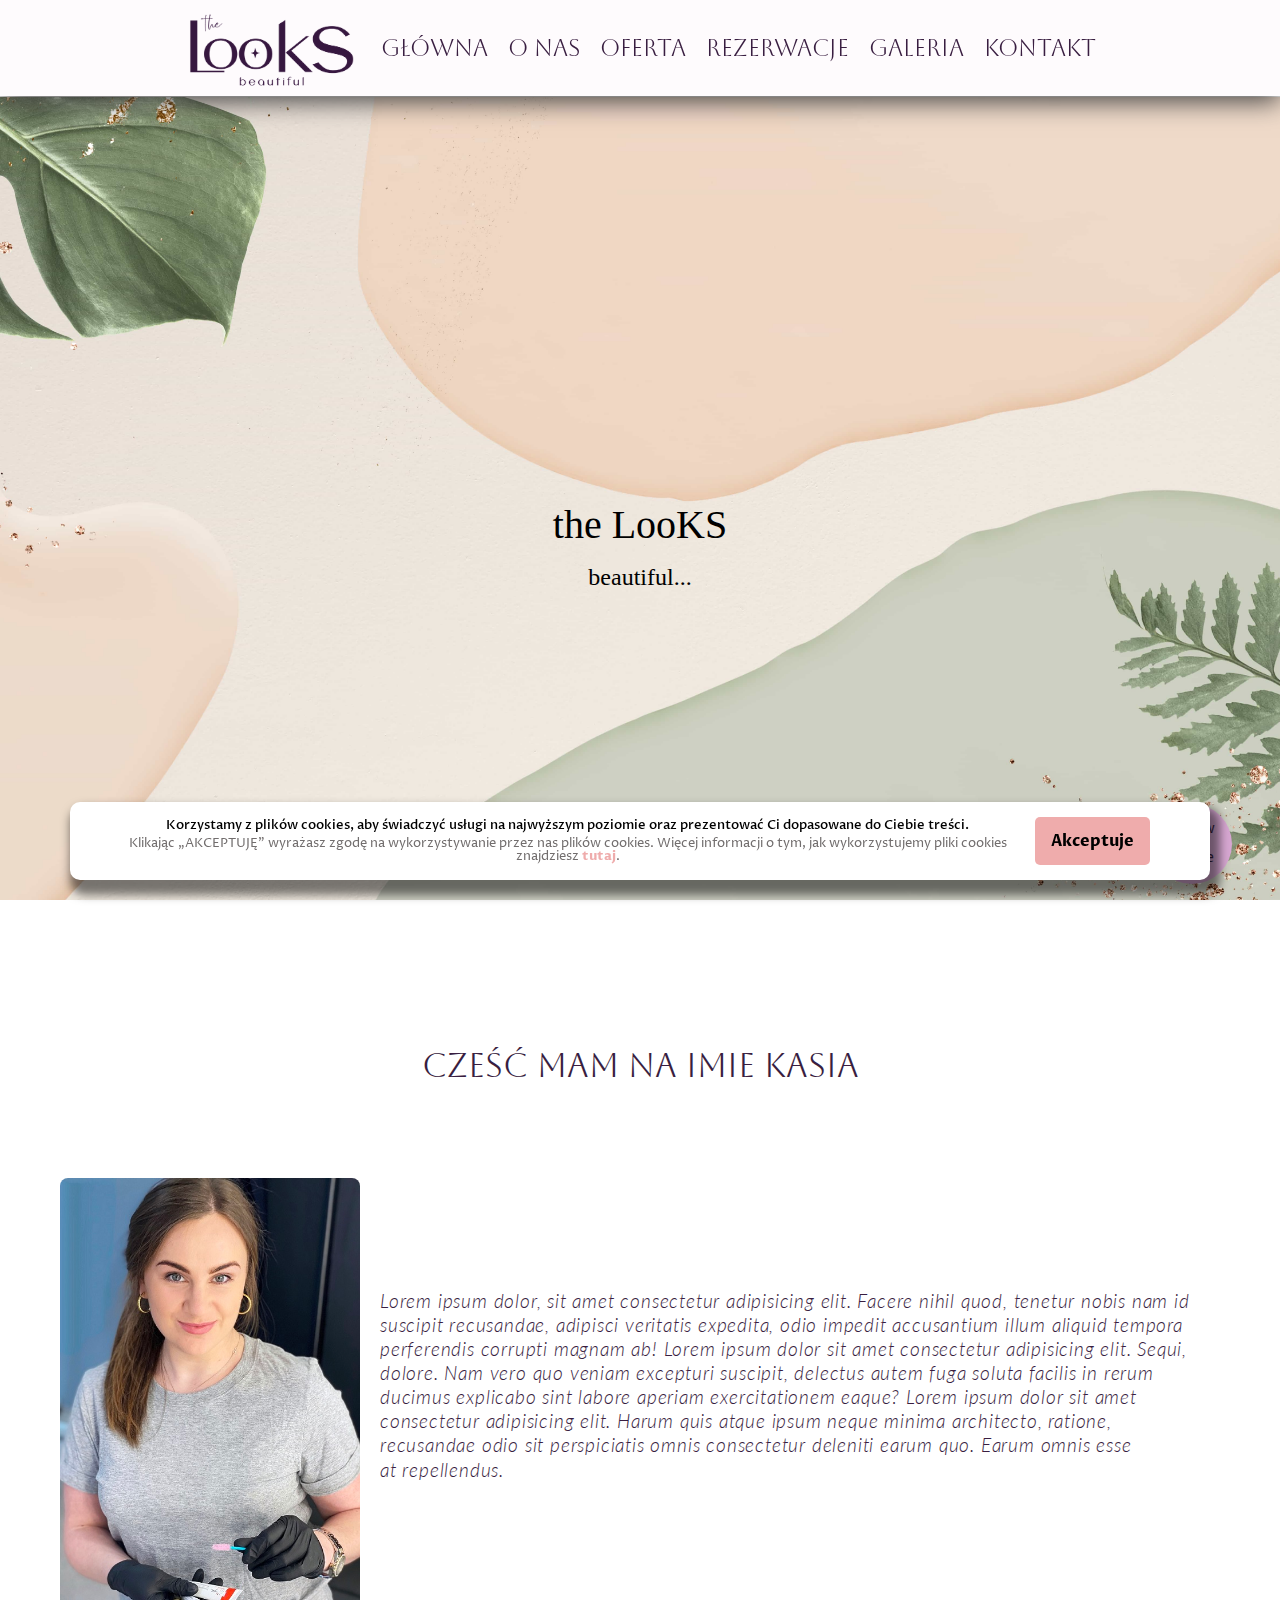
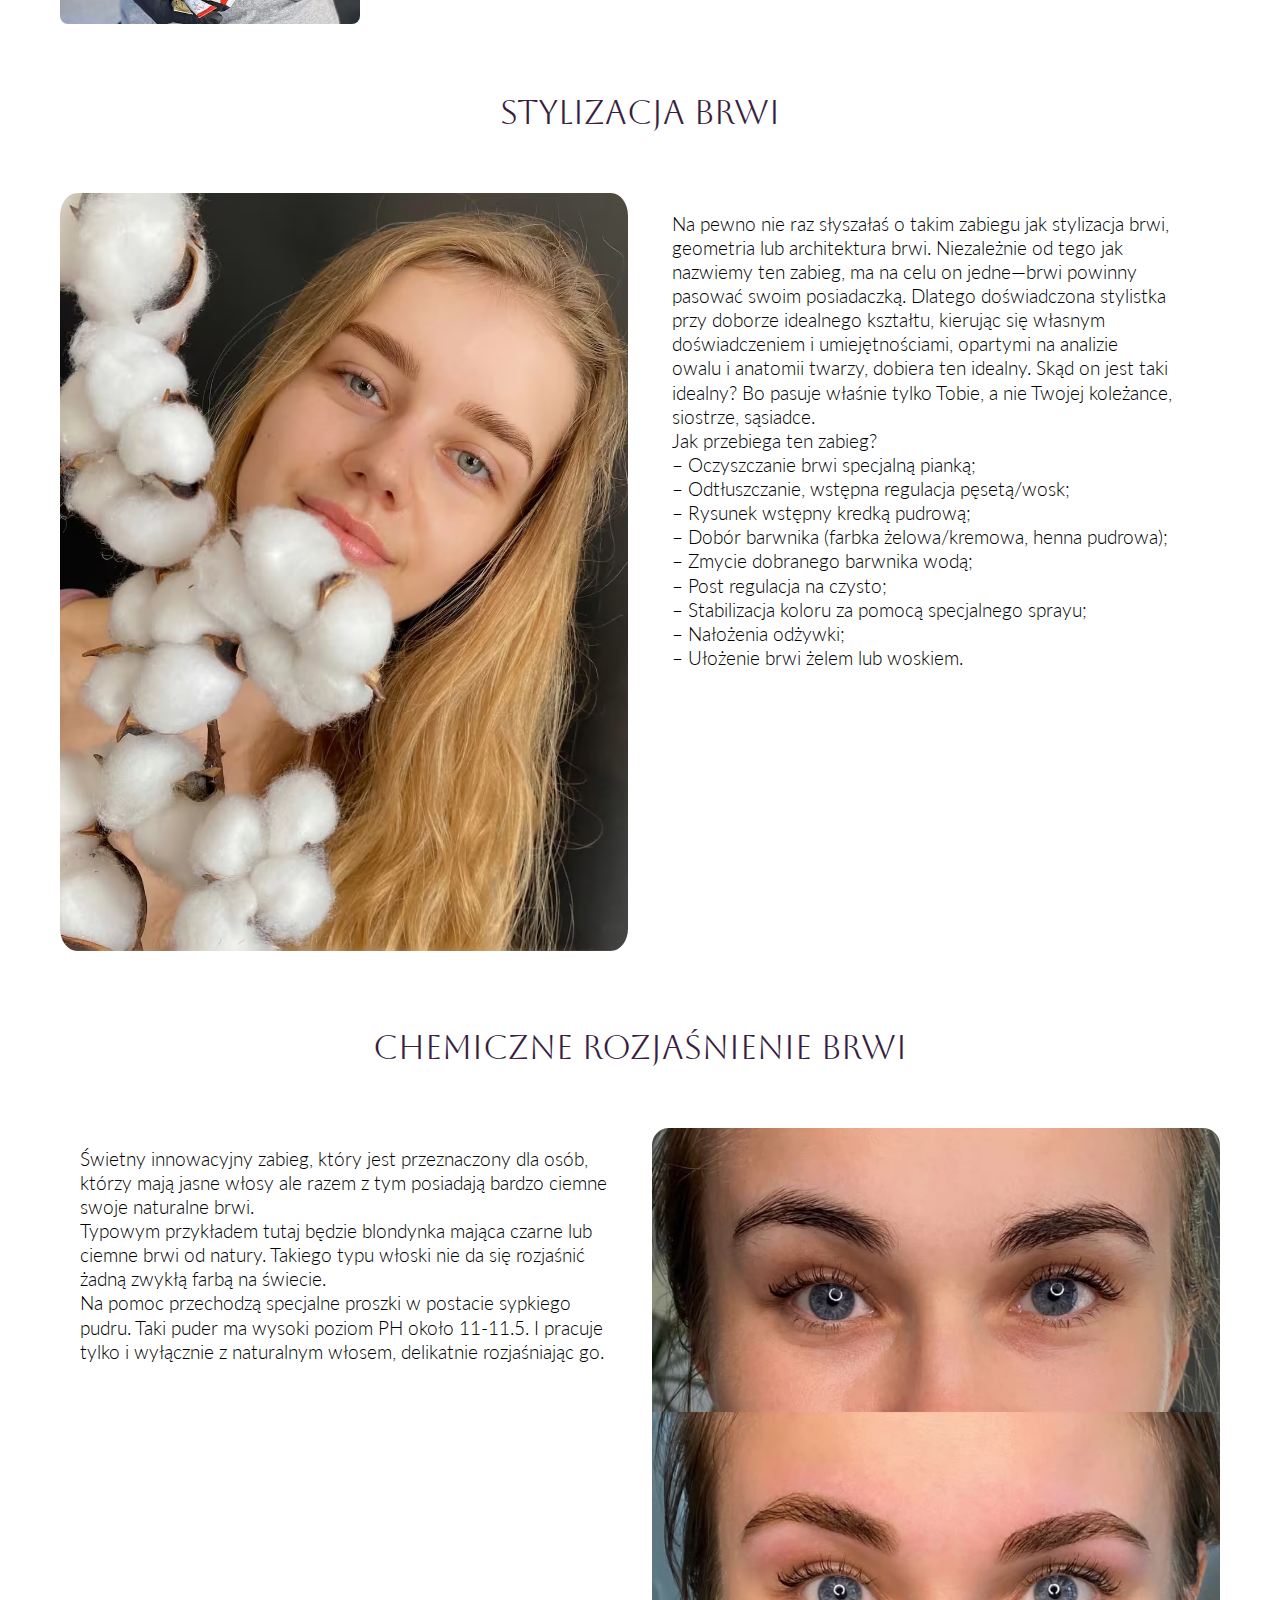
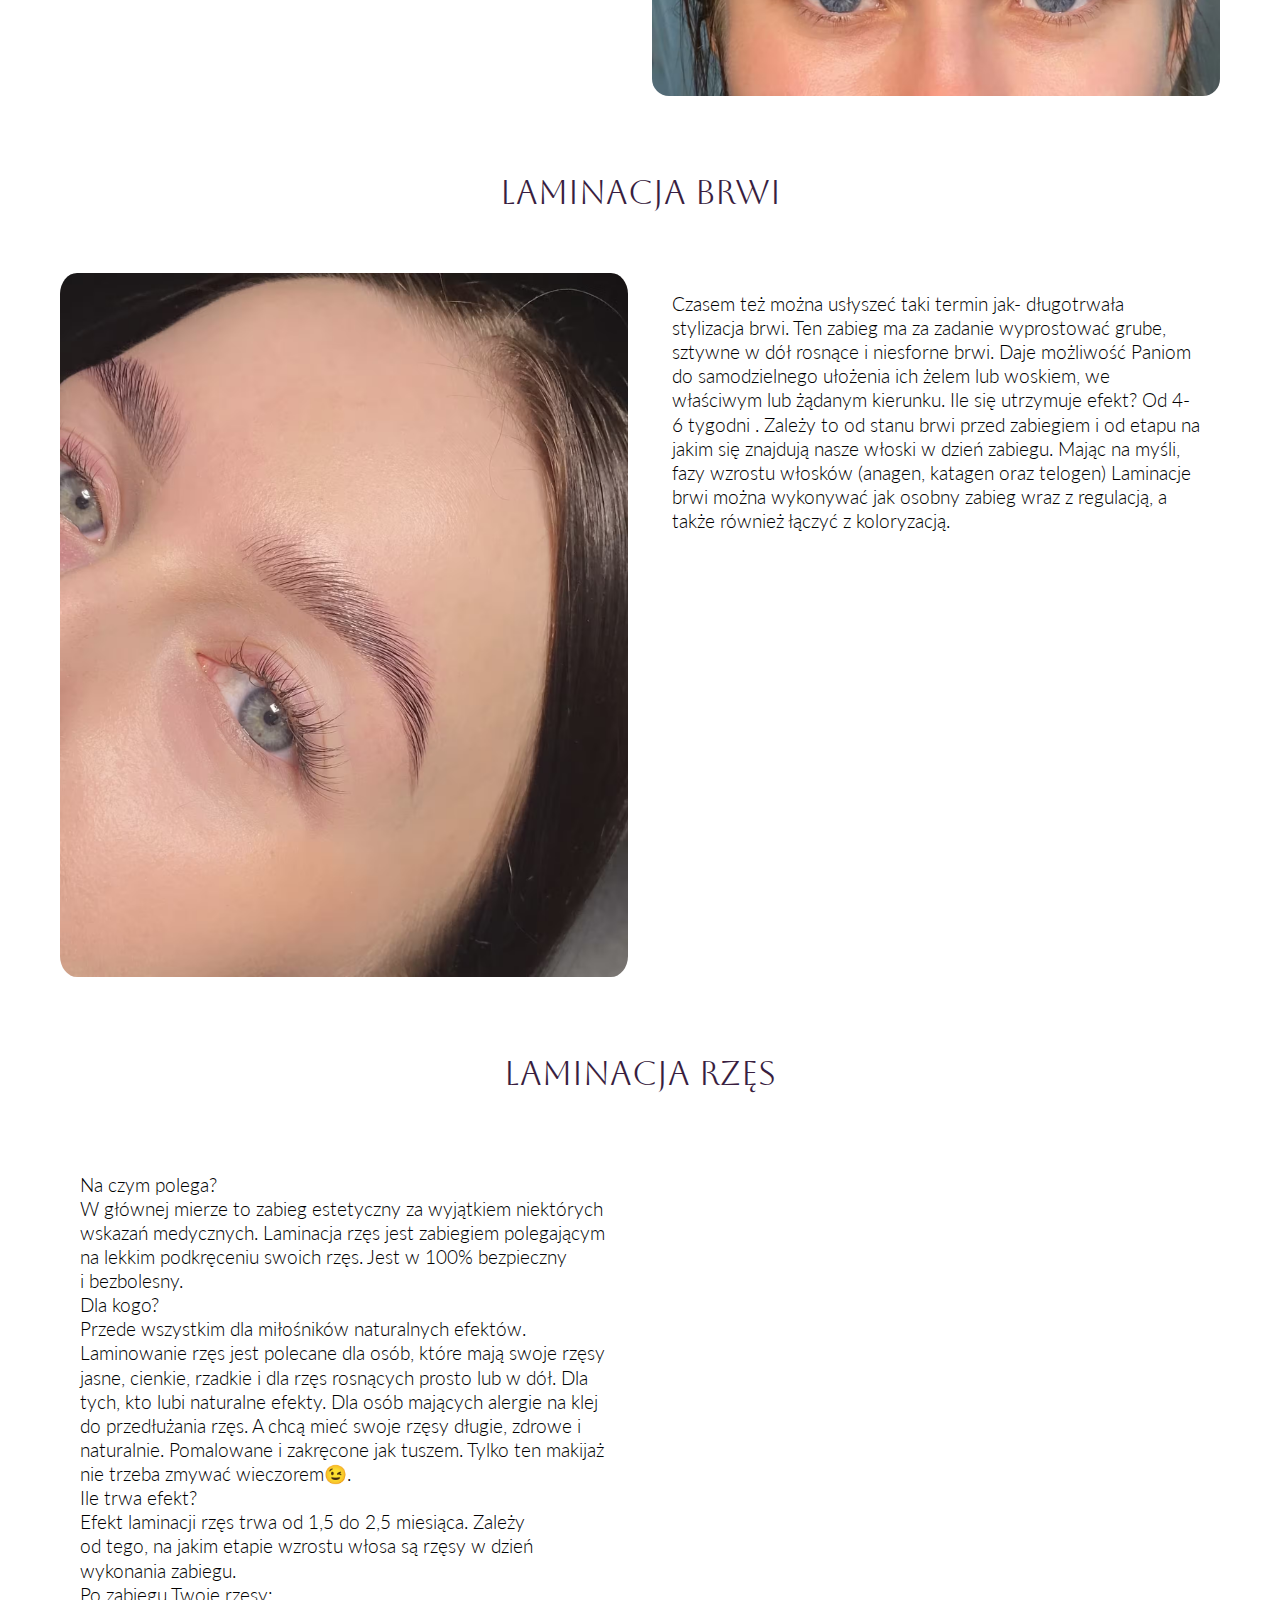
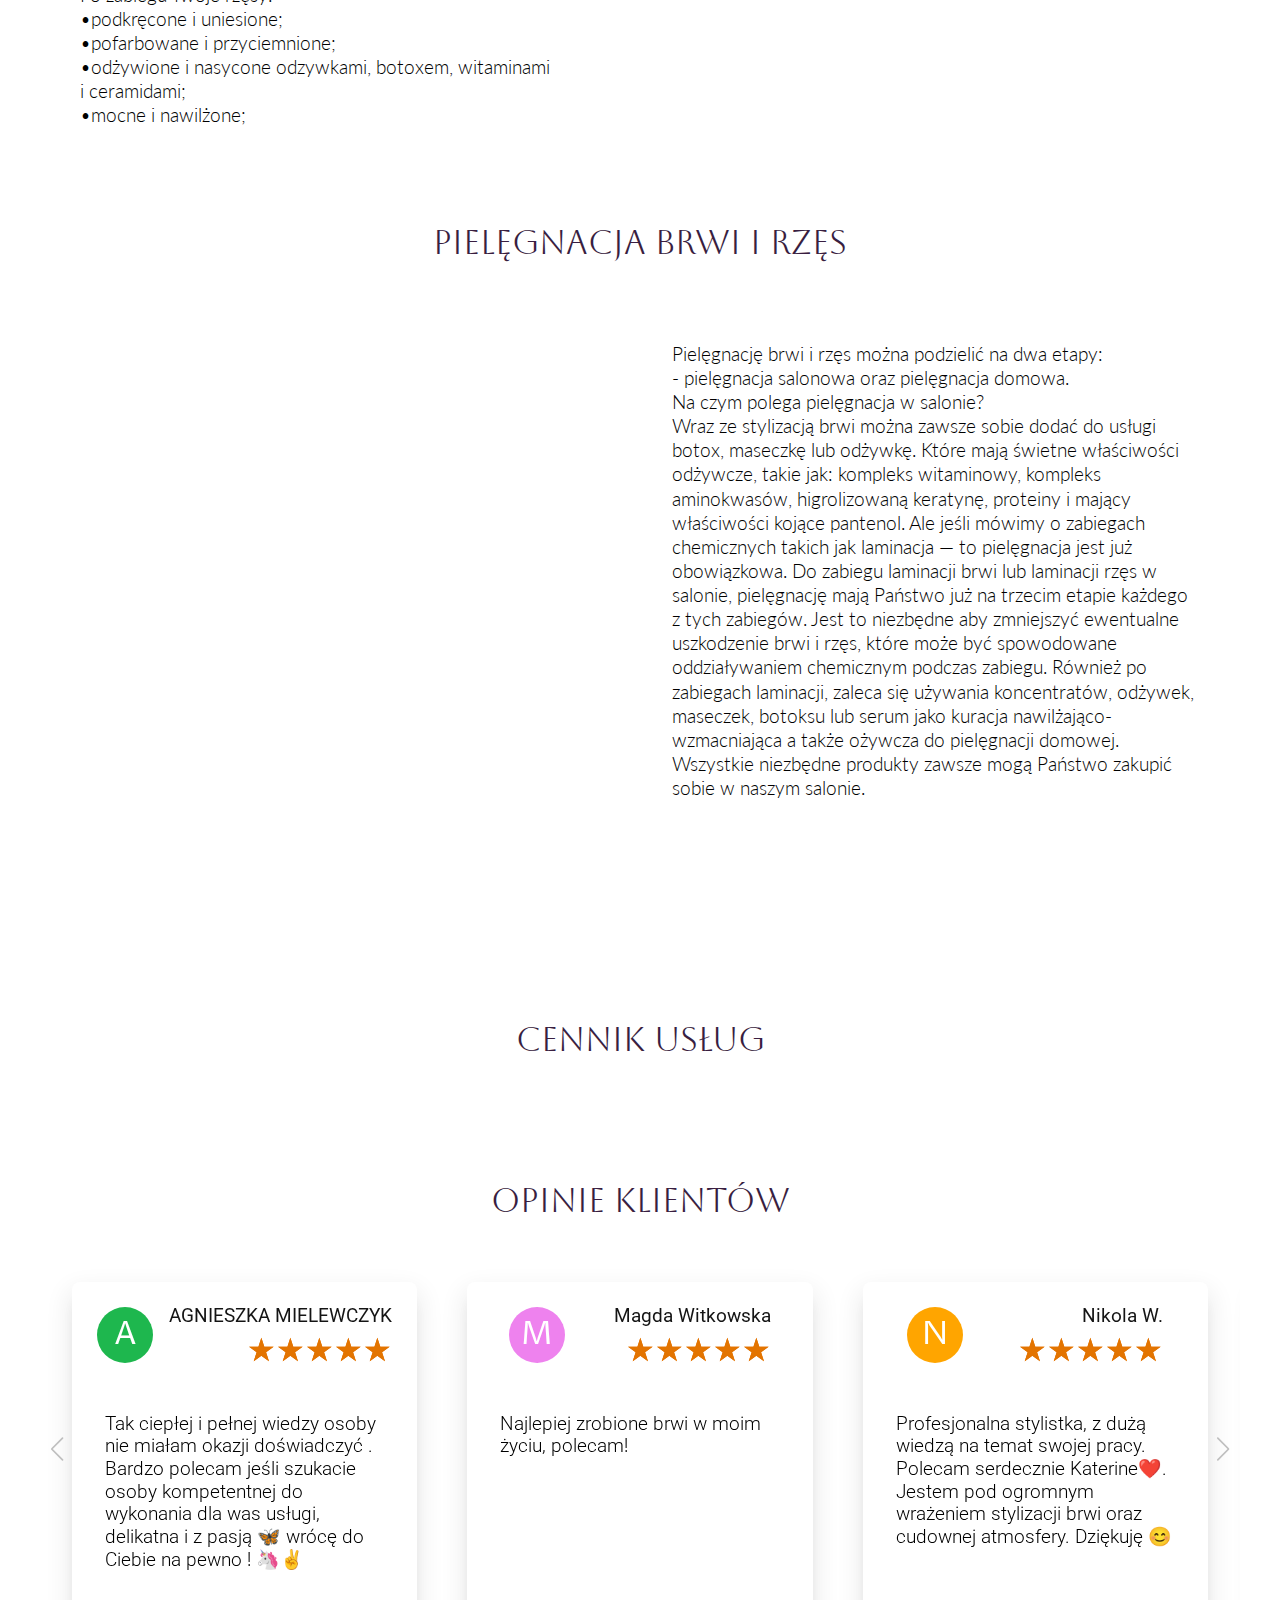
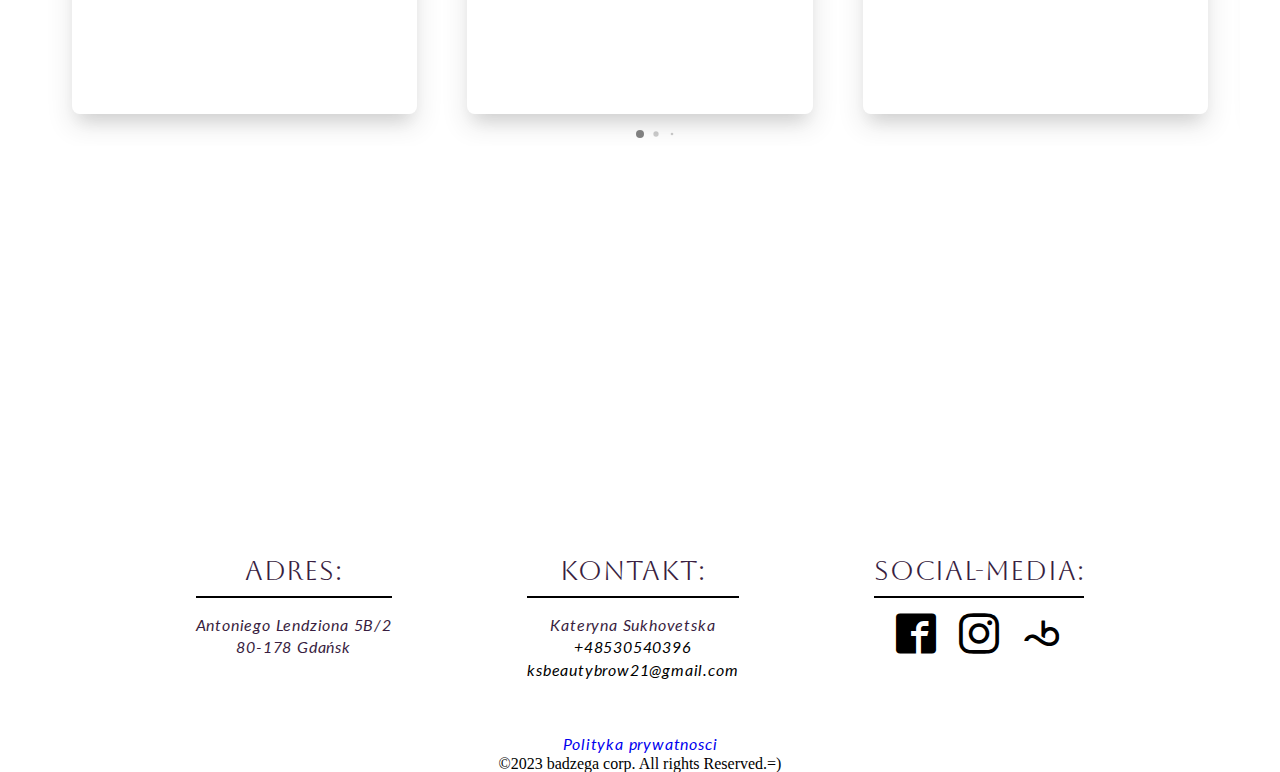
==== index.html @ 8bb30df0 "ADD: prices section" ====
<!DOCTYPE html>
<html lang="pl-PL">
<head>
<!-- Google Tag Manager -->
<script>(function(w,d,s,l,i){w[l]=w[l]||[];w[l].push({'gtm.start':
new Date().getTime(),event:'gtm.js'});var f=d.getElementsByTagName(s)[0],
j=d.createElement(s),dl=l!='dataLayer'?'&l='+l:'';j.async=true;j.src=
'https://www.googletagmanager.com/gtm.js?id='+i+dl;f.parentNode.insertBefore(j,f);
})(window,document,'script','dataLayer','GTM-MX8W3SS2');</script>
<!-- End Google Tag Manager -->
    <meta charset="UTF-8">
    <meta http-equiv="X-UA-Compatible" content="IE=edge">
    <meta name="viewport" content="width=device-width, initial-scale=1.0">
    <meta name="theme-color" content="rgb(155, 129, 129)" />
    <meta
  name="description"
  content="theLooKS studio to .">
    <link rel="stylesheet" href="css/swiper-bundle.css"/>
    <link rel="stylesheet" href="/css/main.css">
    <link rel="stylesheet" href="/css/photoswipe.css">
    <link rel="stylesheet" href="/css/iconfont.css">
    <link rel="icon" type="image/png" sizes="512x512" href="/images/icons/android-chrome-512x512.png">
    <link rel="icon" type="image/png" sizes="192x192" href="/images/icons/android-chrome-192x192.png">
    <link rel="apple-touch-icon" sizes="180x180" href="/images/icons/apple-touch-icon.png">
    <link rel="icon" type="image/png" sizes="32x32" href="/images/icons/favicon-32x32.png">
    <link rel="icon" type="image/png" sizes="16x16" href="/images/icons/favicon-16x16.png">
    <link rel="manifest" href="/manifest.webmanifest">
    <title>theLooKS</title>
    <!-- Google tag (gtag.js) -->
<script async src="https://www.googletagmanager.com/gtag/js?id=G-NB33V3FRGR"></script>
<script>
  window.dataLayer = window.dataLayer || [];
  function gtag(){dataLayer.push(arguments);}
  gtag('js', new Date());

  gtag('config', 'G-NB33V3FRGR');
</script>
</head>
    <body>
    <!-- Google Tag Manager (noscript) -->
<noscript><iframe src="https://www.googletagmanager.com/ns.html?id=GTM-MX8W3SS2"
height="0" width="0" style="display:none;visibility:hidden"></iframe></noscript>
<!-- End Google Tag Manager (noscript) -->
        <div class="wrapper">
<header class="header">
  <div class="header_container">
    <a href="/index.html" class="header_logo"></a>
    <div class="header_menu menu">
      <div class="menu_icon">
        <span></span>
      </div>

      <nav class="menu_body">
        <ul class="menu_list">
          <li>
            <a data-goto="._home" href="/index.html" class="menu-link"
              >Główna</a
            >
          </li>
          <li><a data-goto="._about" href="#" class="menu-link">O nas</a></li>
          <li>
            <a data-goto="._offer" href="#" class="menu-link">Oferta</a>
          </li>
          <li>
            <a
              data-goto=".form_wrapper"
              href="#"
              class="menu-link ls"
              id="reservation"
              >Rezerwacje</a
            >
          </li>
          <li>
            <a data-goto="" href="/gallery.html" class="menu-link">Galeria</a>
          </li>
          <li>
            <a data-goto="._contact" href="#" class="menu-link">Kontakt</a>
          </li>
          <hr class="hr-contacts" />
          <div class="burger_contacts">
            <a class="call_to" href="tel:+48530540396">+48530540396</a>
            <a class="mail_to" href="mailto:ksbeautybrow21@gmail.com"
              >ksbeautybrow21@gmail.com</a
            >
          </div>
          <div class="burger_social_media">
            <a class="social-link" href="https://www.facebook.com/BrwiGdansk"
              ><img
                class="menu_social_icon"
                src="/images/icons/facebook-black.svg"
                alt="Facebook"
            /></a>
            <a class="social-link" href="https://www.instagram.com/thelooks_pl"
              ><img
                class="menu_social_icon"
                src="/images/icons/instagram-black.svg"
                alt="Instagram"
            /></a>
            <a
              class="social-link"
              href="https://booksy.com/pl-pl/91139_the-looks-beautiful_brwi-i-rzesy_20383_gdansk"
              ><img
                class="menu_social_icon"
                src="/images/icons/booksy_icon.svg"
                alt="booksy"
            /></a>
          </div>
        </ul>
      </nav>
    </div>
  </div>
</header>
<main class="main_content _home">
  <section class="fullscreen_title_block">
    <div class="fullscreen-body">
      <h1 class="page_title">the LooKS</h1>
      <p class="title_text">beautiful...</p>
    </div>
  </section>
  <section id="about" class="section_blok _about">
    <div class="about_body">
      <h2 class="sub_title">Cześć mam na imie Kasia</h2>
      <div class="about_content">
        <!-- <div class="about_image_wrapper"> -->
        <img src="/images/img/about_me.jpg" alt="Me" class="about_image" />
        <!-- </div> -->
        <article class="content_text">
          <p class="about_text">
            Lorem ipsum dolor, sit amet consectetur adipisicing elit. Facere
            nihil quod, tenetur nobis nam id suscipit recusandae, adipisci
            veritatis expedita, odio impedit accusantium illum aliquid tempora
            perferendis corrupti magnam ab! Lorem ipsum dolor sit amet
            consectetur adipisicing elit. Sequi, dolore. Nam vero quo veniam
            excepturi suscipit, delectus autem fuga soluta facilis in rerum
            ducimus explicabo sint labore aperiam exercitationem eaque? Lorem
            ipsum dolor sit amet consectetur adipisicing elit. Harum quis atque
            ipsum neque minima architecto, ratione, recusandae odio sit
            perspiciatis omnis consectetur deleniti earum quo. Earum omnis esse
            at repellendus.
          </p>
          <!-- pomyslec nad osn kontentom -->
        </article>
      </div>
    </div>
  </section>
  <section id="offer" class="section_blok _offer">
    <div class="offer_body">
      <div class="offer_element">
        <h2 class="sub_title">Stylizacja brwi</h2>
        <div class="section_content">
          <img
            class="img-offer-content _anim-items"
            srcset="
              /images/img/stylizacja-brwi-400w.avif   400w,
              /images/img/stylizacja-brwi-600w.avif   600w,
              /images/img/stylizacja-brwi-800w.avif   800w,
              /images/img/stylizacja-brwi-1000w.avif 1000w
            "
            sizes="(max-width: 400px) 400px, (max-width: 600px) 600px, (max-width: 800px) 800px, (min-width: 801px) 1000px"
            src="/images/img/stylizacja-brwi.jpg"
            alt="stylizacja brwi"
            width="1000"
            height="1334"
            loading="lazy"
          />
          <article class="content_text">
            <p>
              Na pewno nie raz słyszałaś o takim zabiegu jak stylizacja brwi,
              geometria lub architektura brwi. Niezależnie od tego jak nazwiemy
              ten zabieg, ma na celu on jedne—brwi powinny pasować swoim
              posiadaczką. Dlatego doświadczona stylistka przy doborze idealnego
              kształtu, kierując się własnym doświadczeniem i umiejętnościami,
              opartymi na analizie owalu i anatomii twarzy, dobiera ten idealny.
              Skąd on jest taki idealny? Bo pasuje właśnie tylko Tobie, a nie
              Twojej koleżance, siostrze, sąsiadce.<br />
              Jak przebiega ten zabieg?<br />
              – Oczyszczanie brwi specjalną pianką;<br />
              – Odtłuszczanie, wstępna regulacja pęsetą/wosk;<br />
              – Rysunek wstępny kredką pudrową;<br />
              – Dobór barwnika (farbka żelowa/kremowa, henna pudrowa);<br />
              – Zmycie dobranego barwnika wodą;<br />
              – Post regulacja na czysto;<br />
              – Stabilizacja koloru za pomocą specjalnego sprayu;<br />
              – Nałożenia odżywki;<br />
              – Ułożenie brwi żelem lub woskiem.
            </p>
          </article>
        </div>
      </div>
      <div class="offer_element">
        <h2 class="sub_title">Chemiczne rozjaśnienie brwi</h2>
        <div class="section_content">
          <article class="content_text">
            <p>
              Świetny innowacyjny zabieg, który jest przeznaczony dla osób,
              którzy mają jasne włosy ale razem z tym posiadają bardzo ciemne
              swoje naturalne brwi. <br />Typowym przykładem tutaj będzie
              blondynka mająca czarne lub ciemne brwi od natury. Takiego typu
              włoski nie da się rozjaśnić żadną zwykłą farbą na świecie.
              <br />Na pomoc przechodzą specjalne proszki w postacie sypkiego
              pudru. Taki puder ma wysoki poziom PH około 11-11.5. I pracuje
              tylko i wyłącznie z naturalnym włosem, delikatnie rozjaśniając go.
            </p>
          </article>
          <img
            class="img-offer-content _anim-items"
            srcset="
              /images/img/chemiczne-rozjasnienie-brwi-400w.avif   400w,
              /images/img/chemiczne-rozjasnienie-brwi-600w.avif   600w,
              /images/img/chemiczne-rozjasnienie-brwi-800w.avif   800w,
              /images/img/chemiczne-rozjasnienie-brwi-1000w.avif 1000w,
              /images/img/chemiczne-rozjasnienie-brwi-1200w.avif 1200w,
              /images/img/chemiczne-rozjasnienie-brwi-1600w.avif 1600w
            "
            sizes="(max-width: 400px) 400px, (max-width: 600px) 600px, (max-width: 800px) 800px, (max-width: 1000px) 1000px, (max-width: 1200px) 1200px, (min-width: 1201px) 1600px"
            src="/images/img/chemiczne-rozjasnienie-brwi.jpg"
            alt="chemiczne rozjasnienie brwi"
            width="1920"
            height="1920"
            loading="lazy"
          />
        </div>
      </div>
      <div class="offer_element">
        <h2 class="sub_title">Laminacja brwi</h2>
        <div class="section_content">
          <!-- <img class="img-offer-content _anim-items" src=/images/img/eye2.jpg
          alt="eye"> -->
          <img
            class="img-offer-content _anim-items"
            srcset="
              /images/img/laminacja-brwi-400w.avif   400w,
              /images/img/laminacja-brwi-600w.avif   600w,
              /images/img/laminacja-brwi-800w.avif   800w,
              /images/img/laminacja-brwi-1000w.avif 1000w,
              /images/img/laminacja-brwi-1200w.avif 1200w,
              /images/img/laminacja-brwi-1600w.avif 1600w
            "
            sizes="(max-width: 400px) 400px, (max-width: 600px) 600px, (max-width: 800px) 800px, (max-width: 1000px) 1000px, (max-width: 1200px) 1200px, (min-width: 1201px) 1600px"
            src="/images/img/laminacja-brwi.jpg"
            alt="laminacja brwi"
            width="1600"
            height="1981"
            loading="lazy"
          />
          <article class="content_text">
            <p>
              Czasem też można usłyszeć taki termin jak- długotrwała stylizacja
              brwi. Ten zabieg ma za zadanie wyprostować grube, sztywne w dół
              rosnące i niesforne brwi. Daje możliwość Paniom do samodzielnego
              ułożenia ich żelem lub woskiem, we właściwym lub żądanym kierunku.
              Ile się utrzymuje efekt? Od 4-6 tygodni . Zależy to od stanu brwi
              przed zabiegiem i od etapu na jakim się znajdują nasze włoski w
              dzień zabiegu. Mając na myśli, fazy wzrostu włosków (anagen,
              katagen oraz telogen) Laminacje brwi można wykonywać jak osobny
              zabieg wraz z regulacją, a także również łączyć z koloryzacją.
            </p>
          </article>
        </div>
      </div>
      <div class="offer_element">
        <h2 class="sub_title">Laminacja rzęs</h2>
        <div class="section_content">
          <article class="content_text">
            <p>
              Na czym polega?<br />
              W głównej mierze to zabieg estetyczny za wyjątkiem niektórych
              wskazań medycznych. Laminacja rzęs jest zabiegiem polegającym na
              lekkim podkręceniu swoich rzęs. Jest w 100% bezpieczny i
              bezbolesny.
            </p>
            <p>Dla kogo?</p>
            <p>Przede wszystkim dla miłośników naturalnych efektów.</p>
            <p>
              Laminowanie rzęs jest polecane dla osób, które mają swoje rzęsy
              jasne, cienkie, rzadkie i dla rzęs rosnących prosto lub w dół. Dla
              tych, kto lubi naturalne efekty. Dla osób mających alergie na klej
              do przedłużania rzęs. A chcą mieć swoje rzęsy długie, zdrowe i
              naturalnie. Pomalowane i zakręcone jak tuszem. Tylko ten makijaż
              nie trzeba zmywać wieczorem😉.
            </p>
            <p>Ile trwa efekt?</p>
            <p>
              Efekt laminacji rzęs trwa od 1,5 do 2,5 miesiąca. Zależy od tego,
              na jakim etapie wzrostu włosa są rzęsy w dzień wykonania zabiegu.
            </p>
            <p>Po zabiegu Twoje rzęsy:</p>

            •podkręcone i uniesione;<br />
            •pofarbowane i przyciemnione;<br />
            •odżywione i nasycone odzywkami, botoxem, witaminami i
            ceramidami;<br />
            •mocne i nawilżone;<br />
          </article>
          <img
            class="img-offer-content _anim-items"
            srcset="
              /images/img/laminacja-rzes-400w.avif   400w,
              /images/img/laminacja-rzes-600w.avif   600w,
              /images/img/laminacja-rzes-800w.avif   800w,
              /images/img/laminacja-rzes-1000w.avif 1000w,
              /images/img/laminacja-rzes-1200w.avif 1200w,
              /images/img/laminacja-rzes-1600w.avif 1600w
            "
            sizes="(max-width: 400px) 400px, (max-width: 600px) 600px, (max-width: 800px) 800px, (max-width: 1000px) 1000px, (max-width: 1200px) 1200px, (min-width: 1201px) 1600px"
            src="/images/img/laminacja-rzes.webp"
            alt="laminacja-rzes-zdjecie "
            width="1733"
            height="1733"
            loading="lazy"
          />
        </div>
      </div>
      <div class="offer_element">
        <h2 class="sub_title">Pielęgnacja brwi i rzęs</h2>
        <div class="section_content">
          <img
            class="img-offer-content _anim-items"
            srcset="
              /images/img/pielegnacja_brwi_i_rzes-400w.avif   400w,
              /images/img/pielegnacja_brwi_i_rzes-600w.avif   600w,
              /images/img/pielegnacja_brwi_i_rzes-800w.avif   800w,
              /images/img/pielegnacja_brwi_i_rzes-1000w.avif 1000w,
              /images/img/pielegnacja_brwi_i_rzes-1200w.avif 1200w,
              /images/img/pielegnacja_brwi_i_rzes-1600w.avif 1600w
            "
            sizes="(max-width: 400px) 400px, (max-width: 600px) 600px, (max-width: 800px) 800px, (max-width: 1000px) 1000px, (max-width: 1200px) 1200px, (min-width: 1201px) 1600px"
            src="/images/img/pielegnacja_brwi_i_rzes.JPEG"
            alt="pielegnacja brwi i rzes"
            width="1920"
            height="1920"
            loading="lazy"
          />
          <article class="content_text">
            <p>
              Pielęgnację brwi i rzęs można podzielić na dwa etapy:<br />
              - pielęgnacja salonowa oraz pielęgnacja domowa.<br />Na czym
              polega pielęgnacja w salonie?<br />Wraz ze stylizacją brwi można
              zawsze sobie dodać do usługi botox, maseczkę lub odżywkę. Które
              mają świetne właściwości odżywcze, takie jak: kompleks witaminowy,
              kompleks aminokwasów, higrolizowaną keratynę, proteiny i mający
              właściwości kojące pantenol. Ale jeśli mówimy o zabiegach
              chemicznych takich jak laminacja — to pielęgnacja jest już
              obowiązkowa. Do zabiegu laminacji brwi lub laminacji rzęs w
              salonie, pielęgnację mają Państwo już na trzecim etapie każdego z
              tych zabiegów. Jest to niezbędne aby zmniejszyć ewentualne
              uszkodzenie brwi i rzęs, które może być spowodowane oddziaływaniem
              chemicznym podczas zabiegu. Również po zabiegach laminacji, zaleca
              się używania koncentratów, odżywek, maseczek, botoksu lub serum
              jako kuracja nawilżająco-wzmacniająca a także ożywcza do
              pielęgnacji domowej. Wszystkie niezbędne produkty zawsze mogą
              Państwo zakupić sobie w naszym salonie.
            </p>
          </article>
        </div>
      </div>
    </div>
  </section>
  <section id="prices" class="section_blok _prices">
    <div class="prices_body">
      <h2 class="sub_title">Cennik usług</h2>
      <div class="prices_content">
        <div class="table-wrapper">
          <table role="ceny uslug"></table>
        </div>
      </div>
    </div>
  </section>
  <section class="section_blok _reviews">
    <!-- Slider main container -->
    <div class="swiper">
      <h2 class="sub_title">Opinie klientów</h2>
      <!-- Additional required wrapper -->
      <div class="swiper-wrapper">
        <!-- Slides -->
        <div class="swiper-slide">
          <div class="slide_wrapper">
            <div class="slide_header">
              <div class="review_logo_green"><p>A</p></div>
              <div class="reviewer_data">
                <div class="reviwer_name">AGNIESZKA MIELEWCZYK</div>
                <div class="rating">
                  <div class="rating_items">
                    <input
                      id="rating_item_5"
                      type="radio"
                      class="rating_item"
                      name="rating"
                      value="5"
                    />
                    <label for="rating_item_5" class="rating_label"></label>
                    <input
                      id="rating_item_4"
                      type="radio"
                      class="rating_item"
                      name="rating"
                      value="4"
                    />
                    <label for="rating_item_4" class="rating_label"></label>
                    <input
                      id="rating_item_3"
                      type="radio"
                      class="rating_item"
                      name="rating"
                      value="3"
                    />
                    <label for="rating_item_3" class="rating_label"></label>
                    <input
                      id="rating_item_2"
                      type="radio"
                      class="rating_item"
                      name="rating"
                      value="2"
                    />
                    <label for="rating_item_2" class="rating_label"></label>
                    <input
                      id="rating_item_1"
                      type="radio"
                      class="rating_item"
                      name="rating"
                      value="1"
                    />
                    <label for="rating_item_1" class="rating_label"></label>
                  </div>
                </div>
              </div>
            </div>
            <article class="review_text">
              <p>
                Tak ciepłej i pełnej wiedzy osoby nie miałam okazji doświadczyć
                . Bardzo polecam jeśli szukacie osoby kompetentnej do wykonania
                dla was usługi, delikatna i z pasją 🦋 wrócę do Ciebie na pewno
                ! 🦄✌️
              </p>
            </article>
          </div>
        </div>
        <div class="swiper-slide">
          <div class="slide_wrapper">
            <div class="slide_header">
              <div class="review_logo_violet"><p>M</p></div>
              <div class="reviewer_data">
                <div class="reviwer_name">Magda Witkowska</div>
                <div class="rating">
                  <div class="rating_items">
                    <input
                      id="rating_item_5"
                      type="radio"
                      class="rating_item"
                      name="rating"
                      value="5"
                    />
                    <label for="rating_item_5" class="rating_label"></label>
                    <input
                      id="rating_item_4"
                      type="radio"
                      class="rating_item"
                      name="rating"
                      value="4"
                    />
                    <label for="rating_item_4" class="rating_label"></label>
                    <input
                      id="rating_item_3"
                      type="radio"
                      class="rating_item"
                      name="rating"
                      value="3"
                    />
                    <label for="rating_item_3" class="rating_label"></label>
                    <input
                      id="rating_item_2"
                      type="radio"
                      class="rating_item"
                      name="rating"
                      value="2"
                    />
                    <label for="rating_item_2" class="rating_label"></label>
                    <input
                      id="rating_item_1"
                      type="radio"
                      class="rating_item"
                      name="rating"
                      value="1"
                    />
                    <label for="rating_item_1" class="rating_label"></label>
                  </div>
                </div>
              </div>
            </div>
            <article class="review_text">
              <p>Najlepiej zrobione brwi w moim życiu, polecam!</p>
            </article>
          </div>
        </div>
        <div class="swiper-slide">
          <div class="slide_wrapper">
            <div class="slide_header">
              <div class="review_logo_orange"><p>N</p></div>
              <div class="reviewer_data">
                <div class="reviwer_name">Nikola W.</div>
                <div class="rating">
                  <div class="rating_items">
                    <input
                      id="rating_item_5"
                      type="radio"
                      class="rating_item"
                      name="rating"
                      value="5"
                    />
                    <label for="rating_item_5" class="rating_label"></label>
                    <input
                      id="rating_item_4"
                      type="radio"
                      class="rating_item"
                      name="rating"
                      value="4"
                    />
                    <label for="rating_item_4" class="rating_label"></label>
                    <input
                      id="rating_item_3"
                      type="radio"
                      class="rating_item"
                      name="rating"
                      value="3"
                    />
                    <label for="rating_item_3" class="rating_label"></label>
                    <input
                      id="rating_item_2"
                      type="radio"
                      class="rating_item"
                      name="rating"
                      value="2"
                    />
                    <label for="rating_item_2" class="rating_label"></label>
                    <input
                      id="rating_item_1"
                      type="radio"
                      class="rating_item"
                      name="rating"
                      value="1"
                    />
                    <label for="rating_item_1" class="rating_label"></label>
                  </div>
                </div>
              </div>
            </div>
            <article class="review_text">
              <p>
                Profesjonalna stylistka, z dużą wiedzą na temat swojej pracy.
                Polecam serdecznie Katerine❤️. Jestem pod ogromnym wrażeniem
                stylizacji brwi oraz cudownej atmosfery. Dziękuję 😊
              </p>
            </article>
          </div>
        </div>
        <div class="swiper-slide">
          <div class="slide_wrapper">
            <div class="slide_header">
              <div class="review_logo_green"><p>S</p></div>
              <div class="reviewer_data">
                <div class="reviwer_name">Serhii Sukhovetskyi</div>
                <div class="rating">
                  <div class="rating_items">
                    <input
                      id="rating_item_5"
                      type="radio"
                      class="rating_item"
                      name="rating"
                      value="5"
                    />
                    <label for="rating_item_5" class="rating_label"></label>
                    <input
                      id="rating_item_4"
                      type="radio"
                      class="rating_item"
                      name="rating"
                      value="4"
                    />
                    <label for="rating_item_4" class="rating_label"></label>
                    <input
                      id="rating_item_3"
                      type="radio"
                      class="rating_item"
                      name="rating"
                      value="3"
                    />
                    <label for="rating_item_3" class="rating_label"></label>
                    <input
                      id="rating_item_2"
                      type="radio"
                      class="rating_item"
                      name="rating"
                      value="2"
                    />
                    <label for="rating_item_2" class="rating_label"></label>
                    <input
                      id="rating_item_1"
                      type="radio"
                      class="rating_item"
                      name="rating"
                      value="1"
                    />
                    <label for="rating_item_1" class="rating_label"></label>
                  </div>
                </div>
              </div>
            </div>
            <article class="review_text">
              <p>Bardzo miła atmosfera, jakość i profesjonalizm!</p>
            </article>
          </div>
        </div>
        <div class="swiper-slide">
          <div class="slide_wrapper">
            <div class="slide_header">
              <div class="review_logo_violet"><p>S</p></div>
              <div class="reviewer_data">
                <div class="reviwer_name">Sandra Hinca</div>
                <div class="rating">
                  <div class="rating_items">
                    <input
                      id="rating_item_5"
                      type="radio"
                      class="rating_item"
                      name="rating"
                      value="5"
                    />
                    <label for="rating_item_5" class="rating_label"></label>
                    <input
                      id="rating_item_4"
                      type="radio"
                      class="rating_item"
                      name="rating"
                      value="4"
                    />
                    <label for="rating_item_4" class="rating_label"></label>
                    <input
                      id="rating_item_3"
                      type="radio"
                      class="rating_item"
                      name="rating"
                      value="3"
                    />
                    <label for="rating_item_3" class="rating_label"></label>
                    <input
                      id="rating_item_2"
                      type="radio"
                      class="rating_item"
                      name="rating"
                      value="2"
                    />
                    <label for="rating_item_2" class="rating_label"></label>
                    <input
                      id="rating_item_1"
                      type="radio"
                      class="rating_item"
                      name="rating"
                      value="1"
                    />
                    <label for="rating_item_1" class="rating_label"></label>
                  </div>
                </div>
              </div>
            </div>
            <article class="review_text">
              <p>
                Bardzo polecam! Pięknie zrobione brwi.Pani Kasia bardzo
                sympatyczna i profesjonalna. Indywidualne podejście do
                klienta.Napewno tam wrócę ♥️🌷
              </p>
            </article>
          </div>
        </div>
        <div class="swiper-slide">
          <div class="slide_wrapper">
            <div class="slide_header">
              <div class="review_logo_orange"><p>J</p></div>
              <div class="reviewer_data">
                <div class="reviwer_name">Justyna Salitra</div>
                <div class="rating">
                  <div class="rating_items">
                    <input
                      id="rating_item_5"
                      type="radio"
                      class="rating_item"
                      name="rating"
                      value="5"
                    />
                    <label for="rating_item_5" class="rating_label"></label>
                    <input
                      id="rating_item_4"
                      type="radio"
                      class="rating_item"
                      name="rating"
                      value="4"
                    />
                    <label for="rating_item_4" class="rating_label"></label>
                    <input
                      id="rating_item_3"
                      type="radio"
                      class="rating_item"
                      name="rating"
                      value="3"
                    />
                    <label for="rating_item_3" class="rating_label"></label>
                    <input
                      id="rating_item_2"
                      type="radio"
                      class="rating_item"
                      name="rating"
                      value="2"
                    />
                    <label for="rating_item_2" class="rating_label"></label>
                    <input
                      id="rating_item_1"
                      type="radio"
                      class="rating_item"
                      name="rating"
                      value="1"
                    />
                    <label for="rating_item_1" class="rating_label"></label>
                  </div>
                </div>
              </div>
            </div>
            <article class="review_text">
              <p>
                Do Pani Kateriny chodzę już dłuższy czas i zawsze jestem
                zadowolona z efektów zabiegów ! Serdecznie polecam 💕
              </p>
            </article>
          </div>
        </div>
        <div class="swiper-slide">
          <div class="slide_wrapper">
            <div class="slide_header">
              <div class="review_logo_yellow"><p>V</p></div>
              <div class="reviewer_data">
                <div class="reviwer_name">vitalina</div>
                <div class="rating">
                  <div class="rating_items">
                    <input
                      id="rating_item_5"
                      type="radio"
                      class="rating_item"
                      name="rating"
                      value="5"
                    />
                    <label for="rating_item_5" class="rating_label"></label>
                    <input
                      id="rating_item_4"
                      type="radio"
                      class="rating_item"
                      name="rating"
                      value="4"
                    />
                    <label for="rating_item_4" class="rating_label"></label>
                    <input
                      id="rating_item_3"
                      type="radio"
                      class="rating_item"
                      name="rating"
                      value="3"
                    />
                    <label for="rating_item_3" class="rating_label"></label>
                    <input
                      id="rating_item_2"
                      type="radio"
                      class="rating_item"
                      name="rating"
                      value="2"
                    />
                    <label for="rating_item_2" class="rating_label"></label>
                    <input
                      id="rating_item_1"
                      type="radio"
                      class="rating_item"
                      name="rating"
                      value="1"
                    />
                    <label for="rating_item_1" class="rating_label"></label>
                  </div>
                </div>
              </div>
            </div>
            <article class="review_text">
              <p>
                Первый раз посещаю мастера и очень довольна результатом.
                Аккуратность, улыбчивость и результат на высоком уровне. Спасибо
                огромное.
              </p>
            </article>
          </div>
        </div>
        <div class="swiper-slide">
          <div class="slide_wrapper">
            <div class="slide_header">
              <div class="review_logo_orange"><p>V</p></div>
              <div class="reviewer_data">
                <div class="reviwer_name">Valeria Dubrovskaya</div>
                <div class="rating">
                  <div class="rating_items">
                    <input
                      id="rating_item_5"
                      type="radio"
                      class="rating_item"
                      name="rating"
                      value="5"
                    />
                    <label for="rating_item_5" class="rating_label"></label>
                    <input
                      id="rating_item_4"
                      type="radio"
                      class="rating_item"
                      name="rating"
                      value="4"
                    />
                    <label for="rating_item_4" class="rating_label"></label>
                    <input
                      id="rating_item_3"
                      type="radio"
                      class="rating_item"
                      name="rating"
                      value="3"
                    />
                    <label for="rating_item_3" class="rating_label"></label>
                    <input
                      id="rating_item_2"
                      type="radio"
                      class="rating_item"
                      name="rating"
                      value="2"
                    />
                    <label for="rating_item_2" class="rating_label"></label>
                    <input
                      id="rating_item_1"
                      type="radio"
                      class="rating_item"
                      name="rating"
                      value="1"
                    />
                    <label for="rating_item_1" class="rating_label"></label>
                  </div>
                </div>
              </div>
            </div>
            <article class="review_text">
              <p>
                Chodzę do pani Kateriny już długi czas i zawsze jestem
                zadowolona, najładniejszy brwi w moim żuciu, Serdecznie polecam
              </p>
            </article>
          </div>
        </div>
        <div class="swiper-slide">
          <div class="slide_wrapper">
            <div class="slide_header">
              <div class="review_logo_green"><p>K</p></div>
              <div class="reviewer_data">
                <div class="reviwer_name">Katarzyna Lichota</div>
                <div class="rating">
                  <div class="rating_items">
                    <input
                      id="rating_item_5"
                      type="radio"
                      class="rating_item"
                      name="rating"
                      value="5"
                    />
                    <label for="rating_item_5" class="rating_label"></label>
                    <input
                      id="rating_item_4"
                      type="radio"
                      class="rating_item"
                      name="rating"
                      value="4"
                    />
                    <label for="rating_item_4" class="rating_label"></label>
                    <input
                      id="rating_item_3"
                      type="radio"
                      class="rating_item"
                      name="rating"
                      value="3"
                    />
                    <label for="rating_item_3" class="rating_label"></label>
                    <input
                      id="rating_item_2"
                      type="radio"
                      class="rating_item"
                      name="rating"
                      value="2"
                    />
                    <label for="rating_item_2" class="rating_label"></label>
                    <input
                      id="rating_item_1"
                      type="radio"
                      class="rating_item"
                      name="rating"
                      value="1"
                    />
                    <label for="rating_item_1" class="rating_label"></label>
                  </div>
                </div>
              </div>
            </div>
            <article class="review_text">
              <p>
                Cudowna atmosfera i jakość usług na najwyższym poziomie. Pani
                Kasia jest najlepsza! ☺️
              </p>
            </article>
          </div>
        </div>
        <div class="swiper-slide">
          <div class="slide_wrapper">
            <div class="slide_header">
              <div class="review_logo_violet"><p>M</p></div>
              <div class="reviewer_data">
                <div class="reviwer_name">Marta Ambroziak</div>
                <div class="rating">
                  <div class="rating_items">
                    <input
                      id="rating_item_5"
                      type="radio"
                      class="rating_item"
                      name="rating"
                      value="5"
                    />
                    <label for="rating_item_5" class="rating_label"></label>
                    <input
                      id="rating_item_4"
                      type="radio"
                      class="rating_item"
                      name="rating"
                      value="4"
                    />
                    <label for="rating_item_4" class="rating_label"></label>
                    <input
                      id="rating_item_3"
                      type="radio"
                      class="rating_item"
                      name="rating"
                      value="3"
                    />
                    <label for="rating_item_3" class="rating_label"></label>
                    <input
                      id="rating_item_2"
                      type="radio"
                      class="rating_item"
                      name="rating"
                      value="2"
                    />
                    <label for="rating_item_2" class="rating_label"></label>
                    <input
                      id="rating_item_1"
                      type="radio"
                      class="rating_item"
                      name="rating"
                      value="1"
                    />
                    <label for="rating_item_1" class="rating_label"></label>
                  </div>
                </div>
              </div>
            </div>
            <article class="review_text">
              <p>
                Jestem bardzo zadowolona z brwi jakimi wychodzę od Pani Kateryny
                ❤️💆naprawdę polecam tę miejsce ❤️❤️❤️ Pełna ciepła i wiedzy
                osoba 💗
              </p>
            </article>
          </div>
        </div>
        <div class="swiper-slide">
          <div class="slide_wrapper">
            <div class="slide_header">
              <div class="review_logo_red"><p>A</p></div>
              <div class="reviewer_data">
                <div class="reviwer_name">Agnieszka Tołoczko</div>
                <div class="rating">
                  <div class="rating_items">
                    <input
                      id="rating_item_5"
                      type="radio"
                      class="rating_item"
                      name="rating"
                      value="5"
                    />
                    <label for="rating_item_5" class="rating_label"></label>
                    <input
                      id="rating_item_4"
                      type="radio"
                      class="rating_item"
                      name="rating"
                      value="4"
                    />
                    <label for="rating_item_4" class="rating_label"></label>
                    <input
                      id="rating_item_3"
                      type="radio"
                      class="rating_item"
                      name="rating"
                      value="3"
                    />
                    <label for="rating_item_3" class="rating_label"></label>
                    <input
                      id="rating_item_2"
                      type="radio"
                      class="rating_item"
                      name="rating"
                      value="2"
                    />
                    <label for="rating_item_2" class="rating_label"></label>
                    <input
                      id="rating_item_1"
                      type="radio"
                      class="rating_item"
                      name="rating"
                      value="1"
                    />
                    <label for="rating_item_1" class="rating_label"></label>
                  </div>
                </div>
              </div>
            </div>
            <article class="review_text">
              <p>
                Jestem bardzo zadowolona z wizyty. Świetne wykonanie zabiegu
                oraz wysoka kultura osobista Pani Kateryny. Czułam się bardzo
                komfortowo i na pewno wrócę
              </p>
            </article>
          </div>
        </div>
        <div class="swiper-slide">
          <div class="slide_wrapper">
            <div class="slide_header">
              <div class="review_logo_orange"><p>W</p></div>
              <div class="reviewer_data">
                <div class="reviwer_name">Wiktoria Czerwińska</div>
                <div class="rating">
                  <div class="rating_items">
                    <input
                      id="rating_item_5"
                      type="radio"
                      class="rating_item"
                      name="rating"
                      value="5"
                    />
                    <label for="rating_item_5" class="rating_label"></label>
                    <input
                      id="rating_item_4"
                      type="radio"
                      class="rating_item"
                      name="rating"
                      value="4"
                    />
                    <label for="rating_item_4" class="rating_label"></label>
                    <input
                      id="rating_item_3"
                      type="radio"
                      class="rating_item"
                      name="rating"
                      value="3"
                    />
                    <label for="rating_item_3" class="rating_label"></label>
                    <input
                      id="rating_item_2"
                      type="radio"
                      class="rating_item"
                      name="rating"
                      value="2"
                    />
                    <label for="rating_item_2" class="rating_label"></label>
                    <input
                      id="rating_item_1"
                      type="radio"
                      class="rating_item"
                      name="rating"
                      value="1"
                    />
                    <label for="rating_item_1" class="rating_label"></label>
                  </div>
                </div>
              </div>
            </div>
            <article class="review_text">
              <p>
                Jestem stałą i bardzo zadowoloną klientką 😊Zabiegi są
                wykonywane niezwykle starannie, bardzo profesjonalnie i w
                przesympatycznej atmosferze. Katerina dba o wysokiej jakości
                usługi zapewniając świetne produkty, ale przede wszystkim
                nieustannie się szkoląc. Pięknie dziękuję i wszystkim polecam!
                🥰
              </p>
            </article>
          </div>
        </div>
        <div class="swiper-slide">
          <div class="slide_wrapper">
            <div class="slide_header">
              <div class="review_logo_violet"><p>M</p></div>
              <div class="reviewer_data">
                <div class="reviwer_name">Monika</div>
                <div class="rating">
                  <div class="rating_items">
                    <input
                      id="rating_item_5"
                      type="radio"
                      class="rating_item"
                      name="rating"
                      value="5"
                    />
                    <label for="rating_item_5" class="rating_label"></label>
                    <input
                      id="rating_item_4"
                      type="radio"
                      class="rating_item"
                      name="rating"
                      value="4"
                    />
                    <label for="rating_item_4" class="rating_label"></label>
                    <input
                      id="rating_item_3"
                      type="radio"
                      class="rating_item"
                      name="rating"
                      value="3"
                    />
                    <label for="rating_item_3" class="rating_label"></label>
                    <input
                      id="rating_item_2"
                      type="radio"
                      class="rating_item"
                      name="rating"
                      value="2"
                    />
                    <label for="rating_item_2" class="rating_label"></label>
                    <input
                      id="rating_item_1"
                      type="radio"
                      class="rating_item"
                      name="rating"
                      value="1"
                    />
                    <label for="rating_item_1" class="rating_label"></label>
                  </div>
                </div>
              </div>
            </div>
            <article class="review_text">
              <p>
                Pani Kateryna jest profesjonalną i przemiłą osobą z ogromną
                wiedzą dotyczącą pielęgnacji regulacji brwi. Za każdym razem
                jestem bardzo zadowolona z efektu końcowego. Z całego serca
                polecam 🤍 To najlepsze takie miejsce na mapie Trójmiasta.
              </p>
            </article>
          </div>
        </div>
      </div>
      <!-- If we need pagination -->
      <div class="swiper-pagination"></div>

      <!-- If we need navigation buttons -->
      <div class="swiper-button-prev"></div>
      <div class="swiper-button-next"></div>
    </div>
  </section>
</main>
<footer class="footer">
  <div class="footer_body">
    <div class="map_wrapper">
      <iframe
        id="gmap_canvas"
        src="https://maps.google.com/maps?q=Antoniego%20Lendziona%205B%2080-178%20Gda%C5%84sk&t=&z=15&ie=UTF8&iwloc=&output=embed"
      ></iframe>
    </div>
    <div class="contacts_info_wrapper _contact">
      <address name="address" class="contacts_wrapper address" id="address">
        <p class="contacts_title_paragraf">Adres:</p>
        <hr class="hr-contacts" />
        <p class="footer_addres_paragraf">
          Antoniego Lendziona 5B/2 <br />
          80-178 Gdańsk
        </p>
      </address>

      <div id="contacts" class="contacts_wrapper contacts">
        <p class="contacts_title_paragraf">Kontakt:</p>
        <hr class="hr-contacts" />
        Kateryna Sukhovetska<br />
        <a class="call_to" href="tel:+48530540396">+48530540396</a><br />
        <a class="mail_to" href="mailto:ksbeautybrow21@gmail.com"
          >ksbeautybrow21@gmail.com</a
        >
      </div>

      <div class="contacts_wrapper social_media">
        <p class="contacts_title_paragraf">Social-media:</p>
        <hr class="hr-contacts" />
        <div class="social_icons_wrapper">
          <a
            class="social-link _icon-face2_icon"
            href="https://www.facebook.com/BrwiGdansk"
          >
            <!-- <img class="social_icons" src='/images/icons/facebook-black.svg' alt="Facebook" /> -->
          </a>
          <a
            class="social-link _icon-insta_icon"
            href="https://www.instagram.com/thelooks_pl"
          >
            <!-- <img class="social_icons" src='/images/icons/instagram-black.svg' alt="Instagram" /> -->
          </a>
          <a
            class="social-link _icon-booksy_icon"
            href="https://booksy.com/pl-pl/91139_the-looks-beautiful_brwi-i-rzesy_20383_gdansk"
          >
            <!-- <img class="social_icons" src='/images/icons/booksy_icon.svg' alt="booksy" /> -->
          </a>
        </div>
      </div>
    </div>
  </div>
  <p class="polityka-prywatnosci">
    <a href="/polityka-prywatnosci.html">Polityka prywatnosci</a>
  </p>
  <p class="rights">©2023 badzega corp. All rights Reserved.=)</p>
</footer>

<div id="cookie_popup" class="cookie_popup_body d-none">
  <div class="cookie_popup_content">
    <div id="cookie_text" class="cookie_popup_text">
      <p class="first">
        Korzystamy z plików cookies, aby świadczyć usługi na najwyższym poziomie
        oraz prezentować Ci dopasowane do Ciebie treści.
      </p>
      <p class="second">
        Klikając „AKCEPTUJĘ” wyrażasz zgodę na wykorzystywanie przez nas plików
        cookies. Więcej informacji o tym, jak wykorzystujemy pliki cookies
        znajdziesz
        <a href="/polityka-prywatnosci.html" class="privacy_policy">tutaj</a>.
      </p>
    </div>
    <div class="button_wraper">
      <button
        class="cookie_popup_button"
        id="cookie_popup_close"
        onClick="closeCookies()"
      >
        Akceptuje
      </button>
    </div>
  </div>
</div>
<div id="formWrapper" class="form_wrapper d-none">
  <div class="form">
    <form action="#" id="form" class="form_body">
      <button
        type="button"
        id="form_close_btn"
        class="form_close_icon"
        aria-label="Close"
      >
        <!-- <span aria-hidden="true"></span> -->
        <img src="./images/icons/Close.svg" alt="form_close_icon" />
      </button>

      <h2 class="form_title">Umów się na wizyte</h2>
      <!-- Imie użytkownika -->
      <div class="form_item">
        <label for="formName" class="form_label">Imie*:</label>
        <!-- prettier-ignore -->
        <input
          type="text"
          id="formName"
          name="name"
          class="form_input _req"
          placeholder="Imie:"
        >
      </div>
      <!-- Telefon użytkownika -->
      <div class="form_item">
        <label for="formTel" class="form_label">Telefon*:</label>
        <!-- prettier-ignore -->
        <input
          type="text"
          id="formTel"
          name="telefon"
          class="form_input _req _tel"
          placeholder="Telefon:"
        >
      </div>
      <!-- E-mail użytkownika -->
      <div class="form_item">
        <label for="formEmail" class="form_label">E-mail:</label>
        <!-- prettier-ignore -->
        <input
          type="text"
          id="formEmail"
          name="email"
          class="form_input _req _email"
          placeholder="E-mail:"
        >
      </div>
      <!-- Menu uslug na brwi -->
      <div class="form_item">
        <div class="custom-select">
          <!-- <div class="form_label">Zabiegi na Brwi</div> -->
          <select name="brews_select" id="brews_select">
            <!-- name="brews" id="brews_select" -->
            <option value="0">Wybierz uslugę:Zabiegi na Brwi</option>
            <option value="regulacja_brwi">Regulacja brwi 50,00 zł</option>
            <option value="regulacja_brwi_meska">
              Regulacja brwi męska 50,00 zł
            </option>
            <option value="regulacja_brwi+przerzedzenie">
              Regulacja brwi + przerzędzenie 75,00 zł
            </option>
            <option value="regulacja_brwi+koloryzacja">
              Regulacja brwi + koloryzacja 90,00 zł
            </option>
            <option value="koloryzacja_brwi_farbka/henna pudrowa">
              Koloryzacja brwi(farbka/henna pudrowa) 50,00 zł
            </option>
            <option value="regulacja+koloryzacja+botox_brwi">
              Regulacja + koloryzacja + botox brwi💚 110,00 zł
            </option>
            <option value="botox_brwi_O2Farm">
              Botox brwi O2Farm💚 45,00 zł
            </option>
            <option value="henna_brwi+botox_O2Farm">
              Henna brwi + botox O2Farm💚 80,00 zł
            </option>
            <option value="regulacja_brwi+botox_O2Farm">
              Regulacja brwi + botox O2Farm💚 75,00 zł
            </option>
            <option value="flexing_brwi/laminacja_od_Elan_Supersonic">
              Flexing brwi/laminacja od Elan "Supersonic"💖 140,00 zł
            </option>
            <option value="laminacja_brwi+regulacja">
              Laminacja brwi + regulacja 135,00 zł
            </option>
            <option value="pakiet_3w1_brwi">
              Pakiet 3w1 brwi (farbowanie+regulacja+laminacja) 150,00 zł
            </option>
            <option value="laminacja+regulacja+przerzędzenie">
              Laminacja + regulacja + przerzędzenie 175,00 zł
            </option>
            <option value="makijaz_permanentny_brwi_modelka">
              Makijaz permanentny brwi (modelka) 290,00 zł
            </option>
            <option value="konsultacja_makijaz_permanentny">
              Konsultacja makijaz permanentny Darmowa
            </option>
          </select>
        </div>
      </div>
      <!-- Menu uslug na rzęsy + multi uslugi -->
      <div class="form_item">
        <div class="custom-select">
          <!-- <div class="form_lebel">Rzesy + multi usługi</div> -->
          <select name="things_select" id="things_select">
            <option value="0">Wybierz uslugę: Rzesy + multi usługi</option>
            <option value="laminacja_dolnych_rzes">
              Laminacja dolnych rzęs(dodatek do laminacji rzęs) 55,00 zł
            </option>
            <option value="botox_rzes">
              Botox rzęs(dostepny z innymi zabiegami)💚 25,00 zł
            </option>
            <option value="botox_brwi+botox_rzes">
              Botox brwi + botox rzęs 55,00 zł
            </option>
            <option value="henna_brwi+henna_rzes">
              Henna brwi + henna rzęs 🖤 80,00 zł
            </option>
            <option value="regulacja_brwi+henna_rzes">
              Regulacja brwi + henna rzęs 🖤 80,00 zł
            </option>
            <option value="regulacja+koloryzacja+henna_rzes">
              Regulacja + koloryzacja + henna rzęs 120,00 zł
            </option>
            <option value="laminacja_rzes+odżywka_bez_farbowania">
              Laminacja rzęs + odżywka bez farbowania 140,00 zł
            </option>
            <option value="laminacja_brwi+henna_rzęs">
              Laminacja brwi + henna rzęs 135,00 zł
            </option>
            <option value="flexing_rzes_ekstra_laminacja_Supersonic">
              Flexing rzęs/ekstra laminacja "Supersonic"💖 170,00 zł
            </option>
            <option value="laminacja_rzes+stylizacja_brwi">
              Laminacja rzęs + stylizacja brwi 240,00 zł
            </option>
            <option value="pakiet_aminacja_brwi+laminacja_rzes">
              Pakiet: Laminacja brwi + laminacja rzęs 290,00 zł
            </option>
          </select>
        </div>
      </div>

      <!-- Kalendarz -->
      <div class="form_item">
        <label for="calendar" id="calendar_label" class="form_label">
          Wybierz date:
        </label>
        <!-- prettier-ignore -->
        <input type="date" id="calendar" name="calendar" min="2023-04-05" max="2030-06-01" class="calendar" placeholder="Data">
      </div>
      <!-- Pole tekstowe dla wiadomości -->
      <div class="form_item">
        <label for="formMessage" class="form_label">
          Wiadomość (opcionalnie):
        </label>
        <textarea
          name="message"
          id="formMessage"
          class="form_input _textarea"
          placeholder="Wiadomość:"
        ></textarea>
      </div>
      <!-- Checkbox na zgodde marketingową -->
      <div class="form_item">
        <div class="checkbox">
          <!-- prettier-ignore -->
          <input
            type="checkbox"
            id="form_agreement"
            value="accepted"
            name="agreement"
            class="checkbox_input _req"
          >
          <label for="form_agreement" class="checkbox_label"
            >Zgoda na kontakt marketingowy
          </label>
        </div>
      </div>

      <button type="submit" class="form_button">wyslij</button>
    </form>
  </div>
</div>
<div class="button-wrapper">
  <a data-goto=".form_wrapper" href="#" id="reservation-btn">Umów sie online</a>
</div>
        </div>
        <!-- <script src="https://cdn.jsdelivr.net/npm/swiper@8/swiper-bundle.min.js"></script> -->

        <script defer type="module" src="/js/swiper-bundle.js"></script>
        <script defer src="/js/cookies.js"></script>
        <script defer src="/js/gmap.js"></script>
        <script defer src="/js/swiper.js"></script>
        <script src="/js/main.js"></script>
    </body>
</html>
---- css/main.css ----
@charset "UTF-8";
/*reset css*/
@import url(https://fonts.googleapis.com/css?family=Lato:100,100italic,300,300italic,regular,italic,700,700italic,900,900italic&display=swap);
@import url(https://fonts.googleapis.com/css?family=Aboreto:regular&display=swap);
@import url(https://fonts.googleapis.com/css?family=Proza+Libre:regular,italic,500,500italic,600,600italic&display=swap);
@import url(https://fonts.googleapis.com/css?family=Roboto:100,300,400regular,500&display=swap);
@import url("https://fonts.googleapis.com/css2?family=Roboto:wght@100;500&display=swap");
* {
  padding: 0;
  margin: 0;
  border: 0;
}

*,
*::before,
*::after {
  -webkit-box-sizing: border-box;
  box-sizing: border-box;
}

:focus,
:active {
  outline: none;
}

a:focus,
a:active {
  outline: none;
}

nav,
footer,
header,
aside {
  display: block;
}

html,
body {
  height: 100%;
  width: 100%;
  font-size: 100%;
  line-height: 1;
  font-size: 1rem;
  -ms-text-size-adjust: 100%;
  -moz-text-size-adjust: 100%;
  -webkit-text-size-adjust: 100%;
}

input,
button,
textarea,
select {
  font-family: inherit;
}

input::-ms-clear {
  display: none;
}

button {
  cursor: pointer;
}

button::-moz-focus-inner {
  padding: 0;
  border: 0;
}

a,
a:visited {
  text-decoration: none;
}

a:hover {
  text-decoration: none;
}

ol,
ul,
li,
menu {
  list-style: none;
}

img {
  max-width: 100%;
  vertical-align: top;
}

h1,
h2,
h3,
h4,
h5,
h6 {
  font-size: inherit;
  font-weight: inherit;
}

/*----------------------------------------------------------------*/
/*-----------------------------header-----------------------------------*/
.header {
  position: fixed;
  top: 0;
  left: 0;
  width: 100%;
  z-index: 10;
  background-color: rgba(243, 221, 234, 0.1137254902);
  -webkit-backdrop-filter: blur(10px);
          backdrop-filter: blur(10px);
  -webkit-box-shadow: 0px 5px 25px rgb(65, 64, 64);
          box-shadow: 0px 5px 25px rgb(65, 64, 64);
}

.header_container {
  max-width: 1200px;
  margin: 0px auto;
  display: -webkit-box;
  display: -ms-flexbox;
  display: flex;
  -ms-flex-wrap: wrap;
      flex-wrap: wrap;
  -webkit-box-align: center;
      -ms-flex-align: center;
          align-items: center;
  -webkit-box-pack: center;
      -ms-flex-pack: center;
          justify-content: center;
  padding: 0px 30px;
  min-height: 70px;
}

.header_logo {
  z-index: 5;
  background-image: url(/images/logo/transparent.png);
  background-size: cover;
  width: 11rem;
  height: 6rem;
}

.menu_icon {
  display: none;
}

.menu_list li {
  position: relative;
  margin: 0px 0px 0px 20px;
}

.menu-link {
  color: #391e41;
  text-transform: uppercase;
  font-family: Aboreto;
  font-weight: 400;
  font-size: 1.7em;
  font-style: normal;
  color: #391e41;
  font-size: calc(1.3rem + 0.2vw);
  font-weight: 400;
}

/*-----------------------------------main---------------------------*/
body._lock {
  overflow: hidden;
}

.wrapper {
  position: relative;
  min-width: 100%;
  display: -webkit-box;
  display: -ms-flexbox;
  display: flex;
  -webkit-box-orient: vertical;
  -webkit-box-direction: normal;
      -ms-flex-direction: column;
          flex-direction: column;
}

.main_content {
  padding: 70px 0px 30px 0px;
}

/*----------------title-block----------------*/
.fullscreen_title_block {
  min-height: 100vh;
  background: url(../images/img/title_block_background.jpg) center/cover no-repeat fixed;
  padding: 10% 5%;
  margin-top: 1.7rem;
  display: -webkit-box;
  display: -ms-flexbox;
  display: flex;
}

.fullscreen-body {
  background-color: transparent;
  -webkit-box-flex: 1;
      -ms-flex: 1 1 auto;
          flex: 1 1 auto;
  width: 100%;
  max-width: 1200px;
  margin: 0px auto;
  text-align: center;
  display: -webkit-box;
  display: -ms-flexbox;
  display: flex;
  -webkit-box-orient: vertical;
  -webkit-box-direction: normal;
      -ms-flex-direction: column;
          flex-direction: column;
  -webkit-box-pack: center;
      -ms-flex-pack: center;
          justify-content: center;
}

.page_title {
  font-size: 2.5em;
  margin: 0px 0px 20px 0px;
}

.title_text {
  font-size: 1.5em;
}

/*
*
* About me block
*
*/
.about_content {
  display: -webkit-box;
  display: -ms-flexbox;
  display: flex;
  -ms-flex-wrap: nowrap;
      flex-wrap: nowrap;
  -webkit-box-flex: 1;
      -ms-flex: 1 1 auto;
          flex: 1 1 auto;
  -webkit-box-align: center;
      -ms-flex-align: center;
          align-items: center;
  height: 100%;
  font-family: Lato;
  font-style: italic;
  font-size: 1em;
  font-weight: 400;
  letter-spacing: 0.05em;
  line-height: 1.4em;
  color: #391e41;
}
.about_content .about_image {
  -ms-flex-preferred-size: 300px;
      flex-basis: 300px;
  width: 300px;
  height: auto;
  border-radius: 0.5rem;
  margin-top: 2rem;
  -webkit-box-flex: 1;
      -ms-flex-positive: 1;
          flex-grow: 1;
}

/*--------------sections---------------------*/
.section_blok._about,
.section_blok._offer,
.section_blok._reviews,
.footer_body,
.cookies-politics {
  max-width: 1200px;
  margin: 2em auto;
}

.offer_body,
.about_body,
.footer_body,
.cookies-politics {
  padding: 20px 20px;
}

/*----------------------ofer-----------------*/
.offer_element {
  margin-bottom: 5em;
}

.sub_title {
  font-family: Aboreto;
  font-weight: 400;
  font-size: 1.7em;
  font-style: normal;
  color: #391e41;
  text-transform: uppercase;
  font-size: calc(2rem + 0.1vw);
  margin-bottom: 4rem;
  text-align: center;
}

.section_content {
  display: -ms-grid;
  display: grid;
  -ms-grid-columns: 1fr 1.5rem 1fr;
  grid-template-columns: repeat(2, 1fr);
  -ms-grid-rows: 1fr;
  grid-template-rows: 1fr;
  grid-column-gap: 1.5rem;
  grid-row-gap: 0px;
  -webkit-box-align: start;
      -ms-flex-align: start;
          align-items: start;
}

.section_content > *:nth-child(1) {
  -ms-grid-row: 1;
  -ms-grid-column: 1;
}

.section_content > *:nth-child(2) {
  -ms-grid-row: 1;
  -ms-grid-column: 3;
}

.content_text {
  font-family: Lato;
  font-size: calc(1rem + 0.2vw);
  line-height: 1.3;
  padding: 1em 1.25rem;
  font-weight: 300;
  text-wrap: pretty;
}

.img-offer-content {
  border-radius: 3%;
  height: auto;
}

.cookies-politics > h2 {
  font-family: Aboreto;
  font-weight: 400;
  font-size: 1.7em;
  font-style: normal;
  color: #391e41;
  text-align: center;
  margin-bottom: 2rem;
}

.cookies-politics > h3 {
  font-family: "Roboto", sans-serif;
  line-height: 1.6;
  font-weight: 100;
  margin: 1rem 1rem;
}

.cookies-politics > ul > li {
  list-style: disc;
  list-style-position: inside;
  margin-bottom: 0.5rem;
  padding: 0 1rem;
}

.cookies-politics {
  font-family: "Roboto", sans-serif;
  line-height: 1.5;
  font-weight: 100;
}

/*------------------------footer------------------------*/
.footer_body {
  display: -webkit-box;
  display: -ms-flexbox;
  display: flex;
  -webkit-box-orient: vertical;
  -webkit-box-direction: normal;
      -ms-flex-direction: column;
          flex-direction: column;
  -ms-flex-wrap: wrap;
      flex-wrap: wrap;
  -webkit-box-pack: justify;
      -ms-flex-pack: justify;
          justify-content: space-between;
}
.footer_body .social_icons_wrapper {
  display: -webkit-box;
  display: -ms-flexbox;
  display: flex;
  -webkit-box-pack: space-evenly;
      -ms-flex-pack: space-evenly;
          justify-content: space-evenly;
  -webkit-box-align: center;
      -ms-flex-align: center;
          align-items: center;
}
.footer_body ._icon-face2_icon,
.footer_body ._icon-insta_icon,
.footer_body ._icon-booksy_icon {
  color: rgb(0, 0, 0);
  font-size: 2.5em;
}

/*
------------------gmap-------------
*/
iframe {
  min-height: 30vh;
  width: 100%;
}

.contacts_info_wrapper {
  display: -webkit-box;
  display: -ms-flexbox;
  display: flex;
  -webkit-box-orient: horizontal;
  -webkit-box-direction: normal;
      -ms-flex-direction: row;
          flex-direction: row;
  -webkit-box-flex: 1;
      -ms-flex: 1 0 auto;
          flex: 1 0 auto;
  -ms-flex-wrap: wrap;
      flex-wrap: wrap;
  -webkit-box-pack: space-evenly;
      -ms-flex-pack: space-evenly;
          justify-content: space-evenly;
  padding-top: 1.7em;
}

.contacts_wrapper {
  text-align: center;
  font-family: Lato;
  font-style: italic;
  font-size: 1em;
  font-weight: 400;
  letter-spacing: 0.05em;
  line-height: 1.4em;
  color: #391e41;
}
.contacts_wrapper .call_to,
.contacts_wrapper .mail_to {
  color: #000;
}

.contacts_title_paragraf {
  font-family: Aboreto;
  font-weight: 400;
  font-size: 1.7em;
  font-style: normal;
  color: #391e41;
  margin-bottom: 0.5em;
}

.hr-contacts {
  display: block;
  height: 2px;
  width: 100%;
  background-color: #000;
  margin-bottom: 1rem;
}

.button-wrapper {
  padding: 0.8rem;
  background-color: rgb(215, 167, 210);
  width: 5rem;
  height: 5rem;
  border-radius: 50%;
  -webkit-transition: all 0.4s ease;
  transition: all 0.4s ease;
  position: fixed;
  display: -webkit-box;
  display: -ms-flexbox;
  display: flex;
  -ms-flex-wrap: nowrap;
      flex-wrap: nowrap;
  -webkit-box-align: center;
      -ms-flex-align: center;
          align-items: center;
  -webkit-box-pack: center;
      -ms-flex-pack: center;
          justify-content: center;
  z-index: 5;
  top: calc(100dvh - 6rem);
  left: calc(100dvw - 8rem);
  padding: 0.5rem;
  font-family: "Proza Libre", serif;
  font-size: 0.9rem;
  -webkit-animation: shadow-drop-2-center 5s ease 1s infinite both;
          animation: shadow-drop-2-center 5s ease 1s infinite both;
}
.button-wrapper:active {
  -webkit-transform: scale(0.8);
          transform: scale(0.8);
}
.button-wrapper:hover {
  background-color: #472551;
}
.button-wrapper a#reservation-btn {
  color: #391e41;
  padding: 1rem 0.2rem;
  text-wrap: balance;
  text-align: center;
}

@-webkit-keyframes shadow-drop-2-center {
  0% {
    -webkit-transform: translateZ(0);
            transform: translateZ(0);
    -webkit-box-shadow: 0 0 30px 15px rgba(158, 148, 148, 0.779);
            box-shadow: 0 0 30px 15px rgba(158, 148, 148, 0.779);
    -webkit-transform: scale(1.1);
            transform: scale(1.1);
  }
  25% {
    -webkit-transform: translateZ(0);
            transform: translateZ(0);
    -webkit-box-shadow: 0 0 15px 7px rgba(202, 101, 248, 0.094);
            box-shadow: 0 0 15px 7px rgba(202, 101, 248, 0.094);
    -webkit-transform: scale(1);
            transform: scale(1);
  }
  50% {
    -webkit-transform: translateZ(50px);
            transform: translateZ(50px);
    -webkit-box-shadow: 0 0 30px 15px rgba(88, 80, 93, 0.995);
            box-shadow: 0 0 30px 15px rgba(88, 80, 93, 0.995);
    -webkit-transform: scale(1.1);
            transform: scale(1.1);
  }
  75% {
    -webkit-transform: translateZ(0);
            transform: translateZ(0);
    -webkit-box-shadow: 0 0 15px 7px rgba(202, 101, 248, 0.094);
            box-shadow: 0 0 15px 7px rgba(202, 101, 248, 0.094);
    -webkit-transform: scale(1);
            transform: scale(1);
  }
  100% {
    -webkit-transform: translateZ(0);
            transform: translateZ(0);
    -webkit-box-shadow: 0 0 30px 15px rgba(158, 148, 148, 0.779);
            box-shadow: 0 0 30px 15px rgba(158, 148, 148, 0.779);
    -webkit-transform: scale(1.1);
            transform: scale(1.1);
  }
}

@keyframes shadow-drop-2-center {
  0% {
    -webkit-transform: translateZ(0);
            transform: translateZ(0);
    -webkit-box-shadow: 0 0 30px 15px rgba(158, 148, 148, 0.779);
            box-shadow: 0 0 30px 15px rgba(158, 148, 148, 0.779);
    -webkit-transform: scale(1.1);
            transform: scale(1.1);
  }
  25% {
    -webkit-transform: translateZ(0);
            transform: translateZ(0);
    -webkit-box-shadow: 0 0 15px 7px rgba(202, 101, 248, 0.094);
            box-shadow: 0 0 15px 7px rgba(202, 101, 248, 0.094);
    -webkit-transform: scale(1);
            transform: scale(1);
  }
  50% {
    -webkit-transform: translateZ(50px);
            transform: translateZ(50px);
    -webkit-box-shadow: 0 0 30px 15px rgba(88, 80, 93, 0.995);
            box-shadow: 0 0 30px 15px rgba(88, 80, 93, 0.995);
    -webkit-transform: scale(1.1);
            transform: scale(1.1);
  }
  75% {
    -webkit-transform: translateZ(0);
            transform: translateZ(0);
    -webkit-box-shadow: 0 0 15px 7px rgba(202, 101, 248, 0.094);
            box-shadow: 0 0 15px 7px rgba(202, 101, 248, 0.094);
    -webkit-transform: scale(1);
            transform: scale(1);
  }
  100% {
    -webkit-transform: translateZ(0);
            transform: translateZ(0);
    -webkit-box-shadow: 0 0 30px 15px rgba(158, 148, 148, 0.779);
            box-shadow: 0 0 30px 15px rgba(158, 148, 148, 0.779);
    -webkit-transform: scale(1.1);
            transform: scale(1.1);
  }
}
@media (min-width: 49.6876rem) {
  .menu_list {
    display: -webkit-box;
    display: -ms-flexbox;
    display: flex;
    -webkit-box-align: center;
        -ms-flex-align: center;
            align-items: center;
    -ms-flex-wrap: wrap;
        flex-wrap: wrap;
  }
  .menu_list li {
    padding: 10px 0;
  }
  .menu_list .hr-contacts {
    display: none;
  }
  .burger_social_media,
  .burger_contacts {
    display: none;
  }
  .menu-link::before {
    content: "";
    position: absolute;
    width: 100%;
    height: 2px;
    background-color: #001704;
    bottom: 0.1rem;
    left: 0;
    -webkit-transform-origin: right;
            transform-origin: right;
    -webkit-transform: scaleX(0);
            transform: scaleX(0);
    -webkit-transition: -webkit-transform 0.3s ease-in-out;
    transition: -webkit-transform 0.3s ease-in-out;
    transition: transform 0.3s ease-in-out;
    transition: transform 0.3s ease-in-out, -webkit-transform 0.3s ease-in-out;
  }
  .menu-link:hover::before {
    -webkit-transform-origin: left;
            transform-origin: left;
    -webkit-transform: scaleX(1);
            transform: scaleX(1);
  }
  .form_wrapper {
    padding-top: 6rem;
  }
}
@media (max-width: 49.6875rem) {
  .menu-link.ls {
    display: none;
    visibility: hidden;
  }
  .header_container {
    -webkit-box-pack: justify;
        -ms-flex-pack: justify;
            justify-content: space-between;
  }
  .menu_icon {
    z-index: 5;
    display: block;
    position: relative;
    width: 30px;
    height: 18px;
    cursor: pointer;
  }
  .menu_icon span, .menu_icon::before, .menu_icon::after {
    left: 0;
    position: absolute;
    height: 10%;
    width: 100%;
    -webkit-transition: all 0.3s ease 0s;
    transition: all 0.3s ease 0s;
    background-color: rgb(0, 0, 0);
  }
  .menu_icon::before, .menu_icon::after {
    content: "";
  }
  .menu_icon::before {
    top: 0;
  }
  .menu_icon::after {
    bottom: 0;
  }
  .menu_icon span {
    top: 50%;
    -webkit-transform: scale(1) translate(0px, -50%);
            transform: scale(1) translate(0px, -50%);
  }
  .menu_icon._active span {
    -webkit-transform: scale(0) translate(0px, -50%);
            transform: scale(0) translate(0px, -50%);
  }
  .menu_icon._active::before {
    top: 50%;
    -webkit-transform: rotate(-45deg) translate(0px, -50%);
            transform: rotate(-45deg) translate(0px, -50%);
  }
  .menu_icon._active::after {
    bottom: 50%;
    -webkit-transform: rotate(45deg) translate(0px, 50%);
            transform: rotate(45deg) translate(0px, 50%);
  }
  .menu_body._active {
    left: 0;
  }
  .menu_body {
    position: fixed;
    overflow: auto;
    top: 0;
    left: -100%;
    width: 100%;
    height: 100vh;
    height: 100dvh;
    background-color: rgba(243, 221, 234, 0.9019607843);
    -webkit-backdrop-filter: blur(10px);
            backdrop-filter: blur(10px);
    padding: 100px 30px 30px 30px;
    -webkit-transition: left 0.3s ease 0.2s;
    transition: left 0.3s ease 0.2s;
  }
  .menu_body::-webkit-scrollbar {
    width: 0;
  }
  .menu_body::before {
    content: "";
    position: fixed;
    z-index: 2;
    width: 100%;
    top: 0;
    left: 0;
    height: 70px;
  }
  .menu_list li {
    display: block;
    text-align: right;
    -webkit-filter: drop-shadow(0 0 1rem rgb(0, 0, 0));
            filter: drop-shadow(0 0 1rem rgb(0, 0, 0));
    font-family: Aboreto;
    font-weight: 400;
    font-size: 1.7em;
    font-style: normal;
    color: #391e41;
    font-size: 2.5rem;
    margin: 0px 0px 3vh 0px;
  }
  .menu_list li:last-child {
    margin-bottom: 0rem;
  }
  .menu_list .burger_social_media {
    width: 90vw;
    display: -webkit-box;
    display: -ms-flexbox;
    display: flex;
    -webkit-box-orient: horizontal;
    -webkit-box-direction: normal;
        -ms-flex-direction: row;
            flex-direction: row;
    gap: 0.5vh;
    -webkit-box-pack: center;
        -ms-flex-pack: center;
            justify-content: center;
    margin-top: 4vh;
  }
  .menu_list .burger_contacts {
    display: -webkit-box;
    display: -ms-flexbox;
    display: flex;
    -webkit-box-orient: vertical;
    -webkit-box-direction: normal;
        -ms-flex-direction: column;
            flex-direction: column;
    margin-top: 2dvh;
    text-align: right;
  }
  .menu_list .burger_contacts .call_to,
  .menu_list .burger_contacts .mail_to {
    font-family: Lato;
    font-style: italic;
    font-size: 1em;
    font-weight: 400;
    letter-spacing: 0.05em;
    line-height: 1.4em;
    color: #391e41;
    font-size: 1.3rem;
    line-height: 1.4;
    color: #000;
    display: block;
    text-align: right;
    margin-top: 1.5dvh;
  }
  .menu-link {
    font-size: 1.5rem;
  }
  .menu_social_icon {
    width: 4rem;
    height: 4rem;
  }
  .fullscreen_title_block {
    min-height: 50dvh;
  }
  .section_content {
    -ms-grid-columns: 1fr;
    grid-template-columns: 1fr;
  }
  .sub_title {
    margin-bottom: 1.5rem;
  }
  .footer_body {
    display: -webkit-box;
    display: -ms-flexbox;
    display: flex;
    -webkit-box-orient: vertical;
    -webkit-box-direction: normal;
        -ms-flex-direction: column;
            flex-direction: column;
  }
  .footer_body .contacts_wrapper {
    width: 100%;
    margin-top: 2rem;
    font-size: 1.3rem;
  }
  .cookie_popup_body .cookie_popup_content {
    margin-bottom: 3dvh;
  }
  .cookie_popup_text#cookie_text {
    width: 95%;
  }
  .about_content {
    -ms-flex-wrap: wrap;
        flex-wrap: wrap;
  }
  .form_wrapper {
    top: 4rem;
    left: 50%;
    -webkit-transform: translate(-50%);
            transform: translate(-50%);
    width: 90%;
  }
  #form {
    top: 2rem;
    background-color: #f3ddea;
  }
}
@media (max-width: 25rem) {
  .button-wrapper {
    padding: 0.8rem;
    width: 4rem;
    height: 4rem;
    border-radius: 50%;
    -webkit-transition: all 0.4s ease;
    transition: all 0.4s ease;
    position: fixed;
    top: 90dvh;
    left: 80dvw;
  }
  .button-wrapper:active {
    -webkit-transform: scale(0.8);
            transform: scale(0.8);
  }
  .button-wrapper a#reservation-btn {
    font-size: 0.7rem;
  }
}
.polityka-prywatnosci {
  text-align: center;
  font-family: Lato;
  font-style: italic;
  font-size: 1em;
  font-weight: 400;
  letter-spacing: 0.05em;
  line-height: 1.4em;
  color: #391e41;
  color: #000;
}

p.rights {
  text-align: center;
}

/* Set the size of the div element that contains the map */
#map {
  height: 400px; /* The height is 400 pixels */
  width: 100%; /* The width is the width of the web page */
}

.d-none {
  opacity: 0;
  visibility: hidden;
}

div.cookie_popup_body {
  position: fixed;
  width: 100vw;
  height: 100vh;
  top: 0;
  z-index: 100;
  min-height: -webkit-fit-content;
  min-height: -moz-fit-content;
  min-height: fit-content;
  display: -webkit-box;
  display: -ms-flexbox;
  display: flex;
  -webkit-box-align: end;
      -ms-flex-align: end;
          align-items: flex-end;
  -webkit-box-pack: center;
      -ms-flex-pack: center;
          justify-content: center;
  padding: 30px 10px 20px 10px;
  -webkit-user-select: none;
     -moz-user-select: none;
      -ms-user-select: none;
          user-select: none;
}

.cookie_popup_body .cookie_popup_content {
  position: relative;
  display: -webkit-box;
  display: -ms-flexbox;
  display: flex;
  -webkit-box-orient: horizontal;
  -webkit-box-direction: normal;
  -ms-flex-direction: row;
  flex-direction: row;
  -ms-flex-flow: row wrap;
      flex-flow: row wrap;
  -webkit-box-pack: center;
      -ms-flex-pack: center;
          justify-content: center;
  -webkit-box-align: center;
  -ms-flex-align: center;
  align-items: center;
  background-color: rgb(255, 255, 255);
  min-width: -webkit-fit-content;
  min-width: -moz-fit-content;
  min-width: fit-content;
  color: black;
  padding: 10px 5px;
  border-radius: 10px;
  -webkit-box-shadow: 5px 10px 10px 5px rgba(0, 0, 0, 0.5);
  box-shadow: 5px 10px 10px 5px rgba(0, 0, 0, 0.5);
}

.cookie_popup_body .cookie_popup_content .cookie_popup_text {
  width: 80%;
  font-family: "Proza Libre", sans-serif;
  font-weight: 400;
  text-align: center;
  font-size: smaller;
}

.cookie_popup_body .cookie_popup_content .cookie_popup_text p.first {
  font-size: small;
  font-weight: 500;
  margin-bottom: 5px;
}

.cookie_popup_body .cookie_popup_content .cookie_popup_text p.second {
  color: rgb(114, 110, 110);
  font-size: small;
}

.cookie_popup_body .cookie_popup_content .cookie_popup_text a.privacy_policy {
  font-size: small;
  font-weight: bold;
  color: rgb(239, 172, 172);
}

.cookie_popup_body .cookie_popup_content .cookie_popup_button {
  background-color: rgb(239, 172, 172);
  border-radius: 5px;
  border: 0;
  margin: 5px 15px;
  height: 3em;
  width: -webkit-max-content;
  width: -moz-max-content;
  width: max-content;
  padding-left: 1em;
  padding-right: 1em;
  color: rgb(0, 0, 0);
  font-family: "Proza Libre", sans-serif;
  font-size: medium;
  font-weight: bold;
  font-style: regular;
}

.gallety_sub_title {
  display: -webkit-box;
  display: -ms-flexbox;
  display: flex;
  margin-top: 5rem;
  color: #000;
  -webkit-box-pack: center;
      -ms-flex-pack: center;
          justify-content: center;
  font-family: Aboreto;
  font-weight: 400;
  font-size: 1.7em;
  font-style: normal;
  color: #391e41;
}

.content-gallery {
  padding-left: 2vw;
  padding-right: 2vw;
}

.gallery-wrapper {
  margin: 0px auto;
  max-width: 75rem;
  padding: 0rem 1.5rem;
}

body.lock {
  overflow: hidden;
}

.popup {
  position: fixed;
  width: 100%;
  height: 100%;
  background-color: rgba(0, 0, 0, 0.9);
  top: 0;
  left: 0;
  opacity: 0;
  visibility: hidden;
  overflow-y: auto;
  overflow-x: hidden;
  -webkit-transition: all 0.8s ease 0s;
  transition: all 0.8s ease 0s;
}

.popup.open {
  opacity: 1;
  visibility: visible;
}

.popup-body {
  min-height: 100%;
  display: -webkit-box;
  display: -ms-flexbox;
  display: flex;
  -webkit-box-align: center;
      -ms-flex-align: center;
          align-items: center;
  -webkit-box-pack: center;
      -ms-flex-pack: center;
          justify-content: center;
  padding: 30px 10px;
  -webkit-transform: all 0.8 ease 0s;
          transform: all 0.8 ease 0s;
}

.popup.open .popup-content {
  position: relative;
  background-color: #fff;
  max-width: 800px;
}

.popup-content-image {
  padding: 0;
  margin-top: 5vw;
}

.popup-image {
  max-width: 100%;
  vertical-align: top;
}

.popupImage {
  max-width: 100%;
  vertical-align: top;
}

.popup-close {
  position: absolute;
  font-size: 40px;
  margin: 0px 0px 1em 0px;
  text-decoration: none;
  color: rgb(61, 4, 4);
}

/* ======== section_blok  reviews ========== */
.swiper {
  width: 100%;
  padding: 2rem 2rem;
}

.slider .swiper-container {
  width: 90%;
  height: 29rem;
}

.swiper-slide {
  padding: 1.5rem 1rem;
  display: block;
  height: 27rem;
  width: 90%;
  min-width: 15rem;
  border: 1px solid transparent;
  -webkit-box-shadow: 0 13px 18px -8px rgba(0, 0, 0, 0.15), 0 11px 25px 5px rgba(0, 0, 0, 0.07);
          box-shadow: 0 13px 18px -8px rgba(0, 0, 0, 0.15), 0 11px 25px 5px rgba(0, 0, 0, 0.07);
  border-radius: 0.5rem;
  overflow: hidden;
}

.slide_header {
  display: -webkit-box;
  display: -ms-flexbox;
  display: flex;
  -webkit-box-orient: horizontal;
  -webkit-box-direction: normal;
      -ms-flex-direction: row;
          flex-direction: row;
  -ms-flex-wrap: nowrap;
      flex-wrap: nowrap;
  -ms-flex-pack: distribute;
      justify-content: space-around;
  -webkit-box-align: start;
      -ms-flex-align: start;
          align-items: flex-start;
  margin-bottom: 1.5rem;
}
.slide_header .review_logo_green {
  display: block;
  height: calc(3.2rem + 0.4vw);
  width: calc(3.2rem + 0.4vw);
  border: 1px #5d5d5d;
  border-radius: 50%;
  display: -webkit-box;
  display: -ms-flexbox;
  display: flex;
  -webkit-box-align: center;
      -ms-flex-align: center;
          align-items: center;
  -webkit-box-pack: center;
      -ms-flex-pack: center;
          justify-content: center;
  color: #ffffff;
  font-size: 2rem;
  font-family: "Proza Libre", sans-serif;
  background-color: rgb(30, 183, 78);
  -ms-flex-negative: 0;
      flex-shrink: 0;
}
.slide_header .review_logo_red {
  background-color: red;
  display: block;
  height: calc(3.2rem + 0.4vw);
  width: calc(3.2rem + 0.4vw);
  border: 1px #5d5d5d;
  border-radius: 50%;
  display: -webkit-box;
  display: -ms-flexbox;
  display: flex;
  -webkit-box-align: center;
      -ms-flex-align: center;
          align-items: center;
  -webkit-box-pack: center;
      -ms-flex-pack: center;
          justify-content: center;
  color: #ffffff;
  font-size: 2rem;
  font-family: "Proza Libre", sans-serif;
}
.slide_header .review_logo_yellow {
  background-color: yellow;
  display: block;
  height: calc(3.2rem + 0.4vw);
  width: calc(3.2rem + 0.4vw);
  border: 1px #5d5d5d;
  border-radius: 50%;
  display: -webkit-box;
  display: -ms-flexbox;
  display: flex;
  -webkit-box-align: center;
      -ms-flex-align: center;
          align-items: center;
  -webkit-box-pack: center;
      -ms-flex-pack: center;
          justify-content: center;
  color: #ffffff;
  font-size: 2rem;
  font-family: "Proza Libre", sans-serif;
}
.slide_header .review_logo_violet {
  background-color: violet;
  display: block;
  height: calc(3.2rem + 0.4vw);
  width: calc(3.2rem + 0.4vw);
  border: 1px #5d5d5d;
  border-radius: 50%;
  display: -webkit-box;
  display: -ms-flexbox;
  display: flex;
  -webkit-box-align: center;
      -ms-flex-align: center;
          align-items: center;
  -webkit-box-pack: center;
      -ms-flex-pack: center;
          justify-content: center;
  color: #ffffff;
  font-size: 2rem;
  font-family: "Proza Libre", sans-serif;
}
.slide_header .review_logo_orange {
  background-color: orange;
  display: block;
  height: calc(3.2rem + 0.4vw);
  width: calc(3.2rem + 0.4vw);
  border: 1px #5d5d5d;
  border-radius: 50%;
  display: -webkit-box;
  display: -ms-flexbox;
  display: flex;
  -webkit-box-align: center;
      -ms-flex-align: center;
          align-items: center;
  -webkit-box-pack: center;
      -ms-flex-pack: center;
          justify-content: center;
  color: #ffffff;
  font-size: 2rem;
  font-family: "Proza Libre", sans-serif;
}

.reviewer_data {
  display: -webkit-box;
  display: -ms-flexbox;
  display: flex;
  -webkit-box-orient: vertical;
  -webkit-box-direction: normal;
      -ms-flex-direction: column;
          flex-direction: column;
  -webkit-box-align: end;
      -ms-flex-align: end;
          align-items: flex-end;
}
.reviewer_data .reviwer_name {
  color: rgb(20, 20, 20);
  font-size: calc(1.1rem + 0.1vw);
  margin-bottom: 0.5rem;
  font-family: "Roboto";
  font-weight: 400;
  text-align: center;
  text-justify: auto;
}

.rating {
  position: relative;
  font-size: 2rem;
  display: inline-block;
}
.rating::before {
  content: "★★★★★";
  display: block;
  color: #e37400;
}
.rating_items {
  position: absolute;
  width: 100%;
  height: 100%;
  top: 0;
  left: 0;
  display: -webkit-box;
  display: -ms-flexbox;
  display: flex;
  -webkit-box-orient: horizontal;
  -webkit-box-direction: reverse;
      -ms-flex-direction: row-reverse;
          flex-direction: row-reverse;
  overflow: hidden;
}
.rating_item {
  position: absolute;
  width: 0%;
  height: 0%;
  opacity: 0;
  visibility: hidden;
  top: 0;
  left: 0;
}
.rating_label {
  -webkit-box-flex: 0;
      -ms-flex: 0 0 20%;
          flex: 0 0 20%;
  height: 100%;
  cursor: pointer;
  color: #e37400;
}
.rating_label::before {
  content: "★";
  display: block;
  -webkit-transition: color 0.3s ease 0s;
  transition: color 0.3s ease 0s;
}

.review_text {
  font-size: calc(1.1rem + 0.1vw);
  width: 90%;
  margin: 2.5em 0rem 1rem 1rem;
  margin-right: auto;
  font-family: "Roboto", sans-serif;
  font-weight: 300;
  line-height: 1.2;
}

.swiper-pagination-bullet-active {
  background-color: gray;
}

/*--------------------styli do formy--------------------------------------------*/
.form_wrapper {
  position: fixed;
  right: 3rem;
  z-index: 2;
}

.form_close_icon {
  position: relative;
  top: -0.5rem;
  left: 90%;
  width: 30px;
  height: 30px;
  background-color: transparent;
  cursor: pointer;
}

.form {
  max-width: 20rem;
  margin: 0rem auto;
  color: rgb(6, 6, 5);
  padding: 1.875rem 0;
}
.form_body {
  position: relative;
  padding: 1rem 1rem;
  background-color: rgba(243, 221, 234, 0.8901960784);
  border-radius: 0.5rem;
}
.form_body::after {
  content: "";
  position: absolute;
  top: 0;
  left: 0;
  width: 100%;
  height: 100%;
  background: rgba(174, 170, 141, 0.881) url("/img/loading.gif") center/3.125rem no-repeat;
  opacity: 0;
  visibility: hidden;
  -webkit-transition: all 0.5s ease 0s;
  transition: all 0.5s ease 0s;
}
.form_body._sending::after {
  opacity: 1;
  visibility: visible;
}
.form_title {
  font-family: Aboreto;
  font-weight: 400;
  font-size: 1.7em;
  font-style: normal;
  color: #391e41;
  margin: 0rem 0rem 1.2rem 0rem;
  font-size: 1.5rem;
  text-align: center;
}
.form_item {
  position: relative;
  margin: 0rem 0rem 1.3rem 0rem;
}
.form_label {
  position: absolute;
  left: 0rem;
  top: -1.1rem;
  padding: 0 0.5rem;
  color: rgb(0, 0, 0);
  cursor: text;
  font-size: 1rem;
  display: none;
  margin: 0rem 0rem 0.6rem 0rem;
}
.form #calendar {
  height: 1.8rem;
  width: 100%;
  padding: 0rem 1.25rem;
  border-radius: 0.3125rem;
  font-size: 1rem;
  background-color: rgb(255, 255, 255);
}
.form #calendar::-webkit-input-placeholder {
  color: #000;
}
.form #calendar::-moz-placeholder {
  color: #000;
}
.form #calendar:-ms-input-placeholder {
  color: #000;
}
.form #calendar::-ms-input-placeholder {
  color: #000;
}
.form #calendar::placeholder {
  color: #000;
}
.form_input {
  height: 1.8rem;
  padding: 0rem 1.25rem;
  border-radius: 0.3125rem;
  width: 100%;
  cursor: pointer;
  font-family: Lato;
  font-style: italic;
  font-size: 1em;
  font-weight: 400;
  letter-spacing: 0.05em;
  line-height: 1.4em;
  color: #391e41;
  font-size: smaller;
}
.form_input:focus {
  -webkit-box-shadow: 0 0 0.625rem whitesmoke;
          box-shadow: 0 0 0.625rem whitesmoke;
  background-color: #e3e3e3;
}
.form_input::-webkit-input-placeholder {
  color: #93e68e;
  font-family: Lato;
  font-style: italic;
  font-size: 1em;
  font-weight: 400;
  letter-spacing: 0.05em;
  line-height: 1.4em;
  color: #391e41;
  font-size: 0.8rem;
}
.form_input::-moz-placeholder {
  color: #93e68e;
  font-family: Lato;
  font-style: italic;
  font-size: 1em;
  font-weight: 400;
  letter-spacing: 0.05em;
  line-height: 1.4em;
  color: #391e41;
  font-size: 0.8rem;
}
.form_input:-ms-input-placeholder {
  color: #93e68e;
  font-family: Lato;
  font-style: italic;
  font-size: 1em;
  font-weight: 400;
  letter-spacing: 0.05em;
  line-height: 1.4em;
  color: #391e41;
  font-size: 0.8rem;
}
.form_input::-ms-input-placeholder {
  color: #93e68e;
  font-family: Lato;
  font-style: italic;
  font-size: 1em;
  font-weight: 400;
  letter-spacing: 0.05em;
  line-height: 1.4em;
  color: #391e41;
  font-size: 0.8rem;
}
.form_input::placeholder {
  color: #93e68e;
  font-family: Lato;
  font-style: italic;
  font-size: 1em;
  font-weight: 400;
  letter-spacing: 0.05em;
  line-height: 1.4em;
  color: #391e41;
  font-size: 0.8rem;
}
.form_input._error {
  -webkit-box-shadow: 0 0 0.625rem rgb(255, 0, 0);
          box-shadow: 0 0 0.625rem rgb(255, 0, 0);
  background-color: #ffffff;
}
.form textarea {
  min-height: 5rem;
  overflow-y: hidden;
  resize: vertical;
  padding: 0.8rem;
  font-family: Lato;
  font-style: italic;
  font-size: 1em;
  font-weight: 400;
  letter-spacing: 0.05em;
  line-height: 1.4em;
  color: #391e41;
  font-size: 0.8rem;
}
.form_button {
  position: relative;
  top: 0;
  margin: auto;
  min-width: 50%;
  display: -webkit-box;
  display: -ms-flexbox;
  display: flex;
  -webkit-box-pack: center;
      -ms-flex-pack: center;
          justify-content: center;
  -webkit-box-align: center;
      -ms-flex-align: center;
          align-items: center;
  min-height: 3rem;
  background-color: rgba(243, 221, 234, 0.7607843137);
  border: 1px solid #616446;
  color: #391e41;
  font-size: larger;
  letter-spacing: 0.125rem;
  text-transform: uppercase;
  cursor: pointer;
  border-radius: 1rem 0.2rem 1rem 0.2rem;
  padding: 0.5rem 1rem;
  font-weight: 600;
  -webkit-box-shadow: 3px 8px 10px 0px rgb(59, 73, 51);
          box-shadow: 3px 8px 10px 0px rgb(59, 73, 51);
  -webkit-transition: blackground-color 0.5s ease 0s;
  transition: blackground-color 0.5s ease 0s;
}
.form_button:hover {
  background-color: #1c1d12;
  color: #dde4b4;
}
.form_button:active {
  top: 0.1875rem;
}

.checkbox_input {
  font-family: Lato;
  font-style: italic;
  font-size: 1em;
  font-weight: 400;
  letter-spacing: 0.05em;
  line-height: 1.4em;
  color: #391e41;
  font-size: 0.6rem;
  color: #391e41;
}
.checkbox_input._error {
  -webkit-box-shadow: 0 0 0.625rem rgb(255, 0, 0);
          box-shadow: 0 0 0.625rem rgb(255, 0, 0);
}

/*the container must be positioned relative:*/
.custom-select {
  position: relative;
  font-family: Arial;
  width: 100%;
  border-radius: 5px;
  margin: 0rem 0rem 1.3rem 0rem;
  cursor: pointer;
}

.custom-select select {
  display: none; /*hide original SELECT element:*/
}

.select-selected {
  background-color: #ffffff;
  border-radius: 0.3125rem;
}

/*style the arrow inside the select element:*/
.select-selected:after {
  position: absolute;
  content: "";
  top: 14px;
  right: 10px;
  width: 0;
  height: 0;
  border: 6px solid transparent;
  border-color: #7baa6a transparent transparent transparent;
}

/*point the arrow upwards when the select box is open (active):*/
.select-selected.select-arrow-active:after {
  border-color: transparent transparent #7c8160 transparent;
  top: 7px;
}

/*style the items (options), including the selected item:*/
.select-items div,
.select-selected {
  font-family: Lato;
  font-style: italic;
  font-size: 1em;
  font-weight: 400;
  letter-spacing: 0.05em;
  line-height: 1.4em;
  color: #391e41;
  font-size: smaller;
  padding: 8px 16px;
  border: 1px solid transparent;
  border-color: transparent transparent rgba(0, 0, 0, 0.1) transparent;
  cursor: pointer;
  -webkit-user-select: none;
     -moz-user-select: none;
      -ms-user-select: none;
          user-select: none;
}

/*style items (options):*/
.select-items {
  border-radius: 0.3125rem;
  position: absolute;
  background-color: rgb(255, 255, 255);
  top: 100%;
  left: 0;
  right: 0;
  z-index: 99;
  height: 18.75rem;
  overflow: auto;
  scrollbar-width: none; /* Firefox */
}

/*hide scroll bar in (options) chrome based*/
.select-items::-webkit-scrollbar {
  width: 0;
  height: 0;
}

/*hide the items when the select box is closed:*/
.select-hide {
  display: none;
}

.select-items div:hover,
.same-as-selected {
  background-color: rgba(0, 0, 0, 0.1);
}
---- css/photoswipe.css ----
/*! PhotoSwipe main CSS by Dmytro Semenov | photoswipe.com */

.pswp {
  --pswp-bg: #000;
  --pswp-placeholder-bg: #222;
  

  --pswp-root-z-index: 100000;
  
  --pswp-preloader-color: rgba(79, 79, 79, 0.4);
  --pswp-preloader-color-secondary: rgba(255, 255, 255, 0.9);
  
  /* defined via js:
  --pswp-transition-duration: 333ms; */
  
  --pswp-icon-color: #fff;
  --pswp-icon-color-secondary: #4f4f4f;
  --pswp-icon-stroke-color: #4f4f4f;
  --pswp-icon-stroke-width: 2px;

  --pswp-error-text-color: var(--pswp-icon-color);
}


/*
      media query small deveces
*/
@media (max-width: 25rem) {
  div#my-gallery {
    grid-template-columns: repeat(auto-fit, minmax(130px,3fr));
    gap: .3rem;
    background-color: #ffffff;
    padding: .3rem .3rem;
  }
 
}

/*
*/


.pswp-gallery {
  margin: 2rem 0rem;
  display: grid;
  grid-template-columns: repeat(auto-fit, minmax(300px,3fr));
  justify-content: center;
  gap: 1rem;
  background-color: #edebeb;
  padding: 1rem 1rem;
  border-radius: .3rem;
  
}

.gallery-item {
 position: relative;
 padding: 0px 0px 85% 0px;
 
}

.gallery-item-big{
 grid-column: span 2;
 grid-row: span 2;
}

.gallery-item img{
 position: absolute;
 top: 0;
 left: 0;
 width: 100%;
 height: 100%;
 object-fit: cover;
 border-radius: 2%;
}


/*
	Styles for basic PhotoSwipe (pswp) functionality (sliding area, open/close transitions)
*/

.pswp {
	position: fixed;
	top: 0;
	left: 0;
	width: 100%;
	height: 100%;
	z-index: var(--pswp-root-z-index);
	display: none;
	touch-action: none;
	outline: 0;
	opacity: 0.003;
	contain: layout style size;
	-webkit-tap-highlight-color: rgba(0, 0, 0, 0);
}

/* Prevents focus outline on the root element,
  (it may be focused initially) */
.pswp:focus {
  outline: 0;
}

.pswp * {
  box-sizing: border-box;
}

.pswp img {
  max-width: none;
}

.pswp--open {
	display: block;
}

.pswp,
.pswp__bg {
	transform: translateZ(0);
	will-change: opacity;
}

.pswp__bg {
  opacity: 0.005;
	background: var(--pswp-bg);
}

.pswp,
.pswp__scroll-wrap {
	overflow: hidden;
}

.pswp__scroll-wrap,
.pswp__bg,
.pswp__container,
.pswp__item,
.pswp__content,
.pswp__img,
.pswp__zoom-wrap {
	position: absolute;
	top: 0;
	left: 0;
	width: 100%;
	height: 100%;
}

.pswp__img,
.pswp__zoom-wrap {
	width: auto;
	height: auto;
}

.pswp--click-to-zoom.pswp--zoom-allowed .pswp__img {
	cursor: -webkit-zoom-in;
	cursor: -moz-zoom-in;
	cursor: zoom-in;
}

.pswp--click-to-zoom.pswp--zoomed-in .pswp__img {
	cursor: move;
	cursor: -webkit-grab;
	cursor: -moz-grab;
	cursor: grab;
}

.pswp--click-to-zoom.pswp--zoomed-in .pswp__img:active {
  cursor: -webkit-grabbing;
  cursor: -moz-grabbing;
  cursor: grabbing;
}

/* :active to override grabbing cursor */
.pswp--no-mouse-drag.pswp--zoomed-in .pswp__img,
.pswp--no-mouse-drag.pswp--zoomed-in .pswp__img:active,
.pswp__img {
	cursor: -webkit-zoom-out;
	cursor: -moz-zoom-out;
	cursor: zoom-out;
}


/* Prevent selection and tap highlights */
.pswp__container,
.pswp__img,
.pswp__button,
.pswp__counter {
	-webkit-user-select: none;
	-moz-user-select: none;
	-ms-user-select: none;
	user-select: none;
}

.pswp__item {
	/* z-index for fade transition */
	z-index: 1;
	overflow: hidden;
}

.pswp__hidden {
	display: none !important;
}

/* Allow to click through pswp__content element, but not its children */
.pswp__content {
  pointer-events: none;
}
.pswp__content > * {
  pointer-events: auto;
}


/*

  PhotoSwipe UI

*/

/*
	Error message appears when image is not loaded
	(JS option errorMsg controls markup)
*/
.pswp__error-msg-container {
  display: grid;
}
.pswp__error-msg {
	margin: auto;
	font-size: 1em;
	line-height: 1;
	color: var(--pswp-error-text-color);
}

/*
class pswp__hide-on-close is applied to elements that
should hide (for example fade out) when PhotoSwipe is closed
and show (for example fade in) when PhotoSwipe is opened
 */
.pswp .pswp__hide-on-close {
	opacity: 0.005;
	will-change: opacity;
	transition: opacity var(--pswp-transition-duration) cubic-bezier(0.4, 0, 0.22, 1);
	z-index: 10; /* always overlap slide content */
	pointer-events: none; /* hidden elements should not be clickable */
}

/* class pswp--ui-visible is added when opening or closing transition starts */
.pswp--ui-visible .pswp__hide-on-close {
	opacity: 1;
	pointer-events: auto;
}

/* <button> styles, including css reset */
.pswp__button {
	position: relative;
	display: block;
	width: 50px;
	height: 60px;
	padding: 0;
	margin: 0;
	overflow: hidden;
	cursor: pointer;
	background: none;
	border: 0;
	box-shadow: none;
	opacity: 0.85;
	-webkit-appearance: none;
	-webkit-touch-callout: none;
}

.pswp__button:hover,
.pswp__button:active,
.pswp__button:focus {
  transition: none;
  padding: 0;
  background: none;
  border: 0;
  box-shadow: none;
  opacity: 1;
}

.pswp__button:disabled {
  opacity: 0.3;
  cursor: auto;
}

.pswp__icn {
  fill: var(--pswp-icon-color);
  color: var(--pswp-icon-color-secondary);
}

.pswp__icn {
  position: absolute;
  top: 14px;
  left: 9px;
  width: 32px;
  height: 32px;
  overflow: hidden;
  pointer-events: none;
}

.pswp__icn-shadow {
  stroke: var(--pswp-icon-stroke-color);
  stroke-width: var(--pswp-icon-stroke-width);
  fill: none;
}

.pswp__icn:focus {
	outline: 0;
}

/*
	div element that matches size of large image,
	large image loads on top of it,
	used when msrc is not provided
*/
div.pswp__img--placeholder,
.pswp__img--with-bg {
	background: var(--pswp-placeholder-bg);
}

.pswp__top-bar {
	position: absolute;
	left: 0;
	top: 0;
	width: 100%;
	height: 60px;
	display: flex;
  flex-direction: row;
  justify-content: flex-end;
	z-index: 10;

	/* allow events to pass through top bar itself */
	pointer-events: none !important;
}
.pswp__top-bar > * {
  pointer-events: auto;
  /* this makes transition significantly more smooth,
     even though inner elements are not animated */
  will-change: opacity;
}


/*

  Close button

*/
.pswp__button--close {
  margin-right: 6px;
}


/*

  Arrow buttons

*/
.pswp__button--arrow {
  position: absolute;
  top: 0;
  width: 75px;
  height: 100px;
  top: 50%;
  margin-top: -50px;
}

.pswp__button--arrow:disabled {
  display: none;
  cursor: default;
}

.pswp__button--arrow .pswp__icn {
  top: 50%;
  margin-top: -30px;
  width: 60px;
  height: 60px;
  background: none;
  border-radius: 0;
}

.pswp--one-slide .pswp__button--arrow {
  display: none;
}

/* hide arrows on touch screens */
.pswp--touch .pswp__button--arrow {
  visibility: hidden;
}

/* show arrows only after mouse was used */
.pswp--has_mouse .pswp__button--arrow {
  visibility: visible;
}

.pswp__button--arrow--prev {
  right: auto;
  left: 0px;
}

.pswp__button--arrow--next {
  right: 0px;
}
.pswp__button--arrow--next .pswp__icn {
  left: auto;
  right: 14px;
  /* flip horizontally */
  transform: scale(-1, 1);
}

/*

  Zoom button

*/
.pswp__button--zoom {
  display: none;
}

.pswp--zoom-allowed .pswp__button--zoom {
  display: block;
}

/* "+" => "-" */
.pswp--zoomed-in .pswp__zoom-icn-bar-v {
  display: none;
}


/*

  Loading indicator

*/
.pswp__preloader {
  position: relative;
  overflow: hidden;
  width: 50px;
  height: 60px;
  margin-right: auto;
}

.pswp__preloader .pswp__icn {
  opacity: 0;
  transition: opacity 0.2s linear;
  animation: pswp-clockwise 600ms linear infinite;
}

.pswp__preloader--active .pswp__icn {
  opacity: 0.85;
}

@keyframes pswp-clockwise {
  0% { transform: rotate(0deg); }
  100% { transform: rotate(360deg); }
}


/*

  "1 of 10" counter

*/
.pswp__counter {
  height: 30px;
  margin-top: 15px;
  margin-inline-start: 20px;
  font-size: 14px;
  line-height: 30px;
  color: var(--pswp-icon-color);
  text-shadow: 1px 1px 3px var(--pswp-icon-color-secondary);
  opacity: 0.85;
}

.pswp--one-slide .pswp__counter {
  display: none;
}
---- css/iconfont.css ----
@font-face {
  font-family: 'iconFont';
  src:  url('../fonts/iconfont/iconFont.eot?an49j3');
  src:  url('../fonts/iconfont/iconFont.eot?an49j3#iefix') format('embedded-opentype'),
    url('../fonts/iconfont/iconFont.ttf?an49j3') format('truetype'),
    url('../fonts/iconfont/iconFont.woff?an49j3') format('woff'),
    url('../fonts/iconfont/iconFont.svg?an49j3#iconFont') format('svg');
  font-weight: normal;
  font-style: normal;
  font-display: block;
}

[class^="_icon-"]::before, 
[class*=" _icon-"]::before {
  /* use !important to prevent issues with browser extensions that change fonts */
  font-family: 'iconFont' !important;
  speak: never;
  font-style: normal;
  font-weight: normal;
  font-variant: normal;
  text-transform: none;
  line-height: 1;

  /* Better Font Rendering =========== */
  -webkit-font-smoothing: antialiased;
  -moz-osx-font-smoothing: grayscale;
}

._icon-booksy_icon:before {
  content: "\e901";
}
._icon-face_icon:before {
  content: "\e902";
}
._icon-instagram-black:before {
  content: "\e903";
}
._icon-light_m_icon:before {
  content: "\e904";
}
._icon-dark_m_icon:before {
  content: "\e905";
}
._icon-brightness_icon:before {
  content: "\e9d6";
}
._icon-face2_icon:before {
  content: "\ea91";
}
._icon-insta_icon:before {
  content: "\ea92";
}
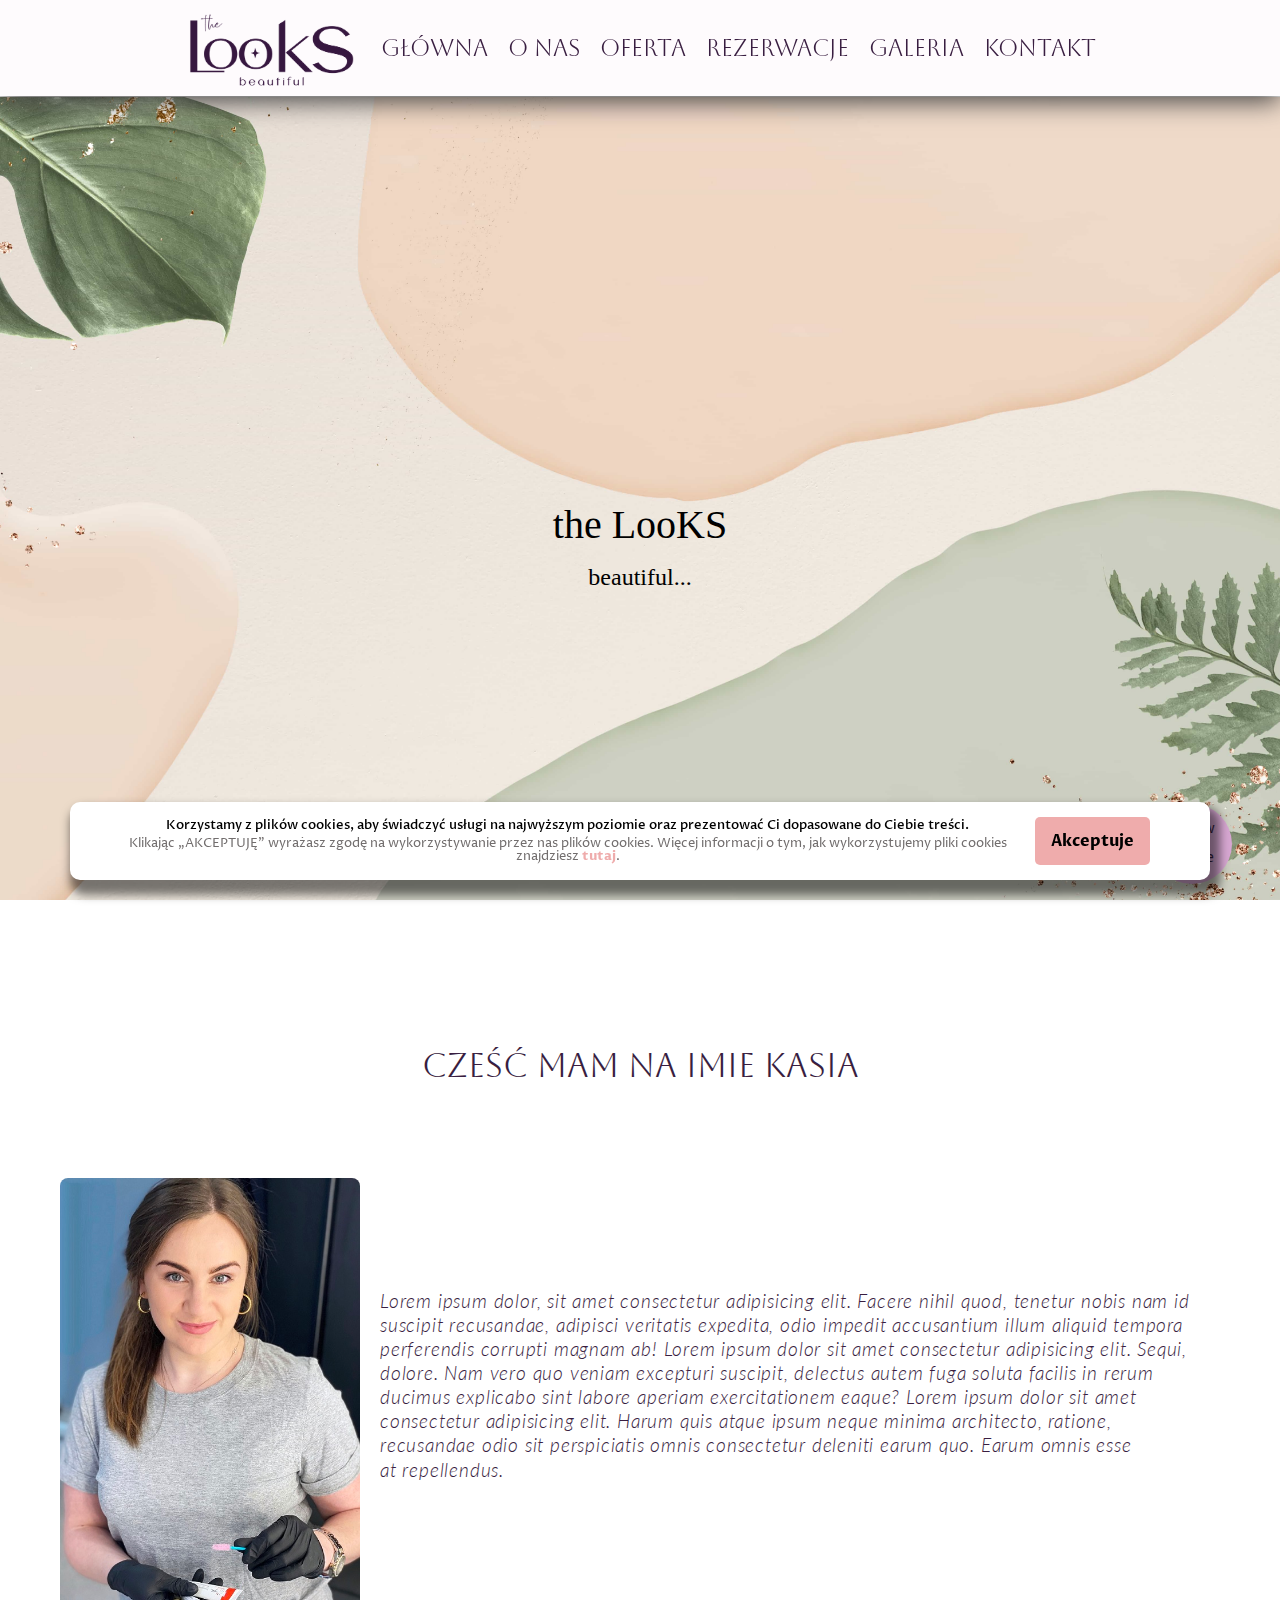
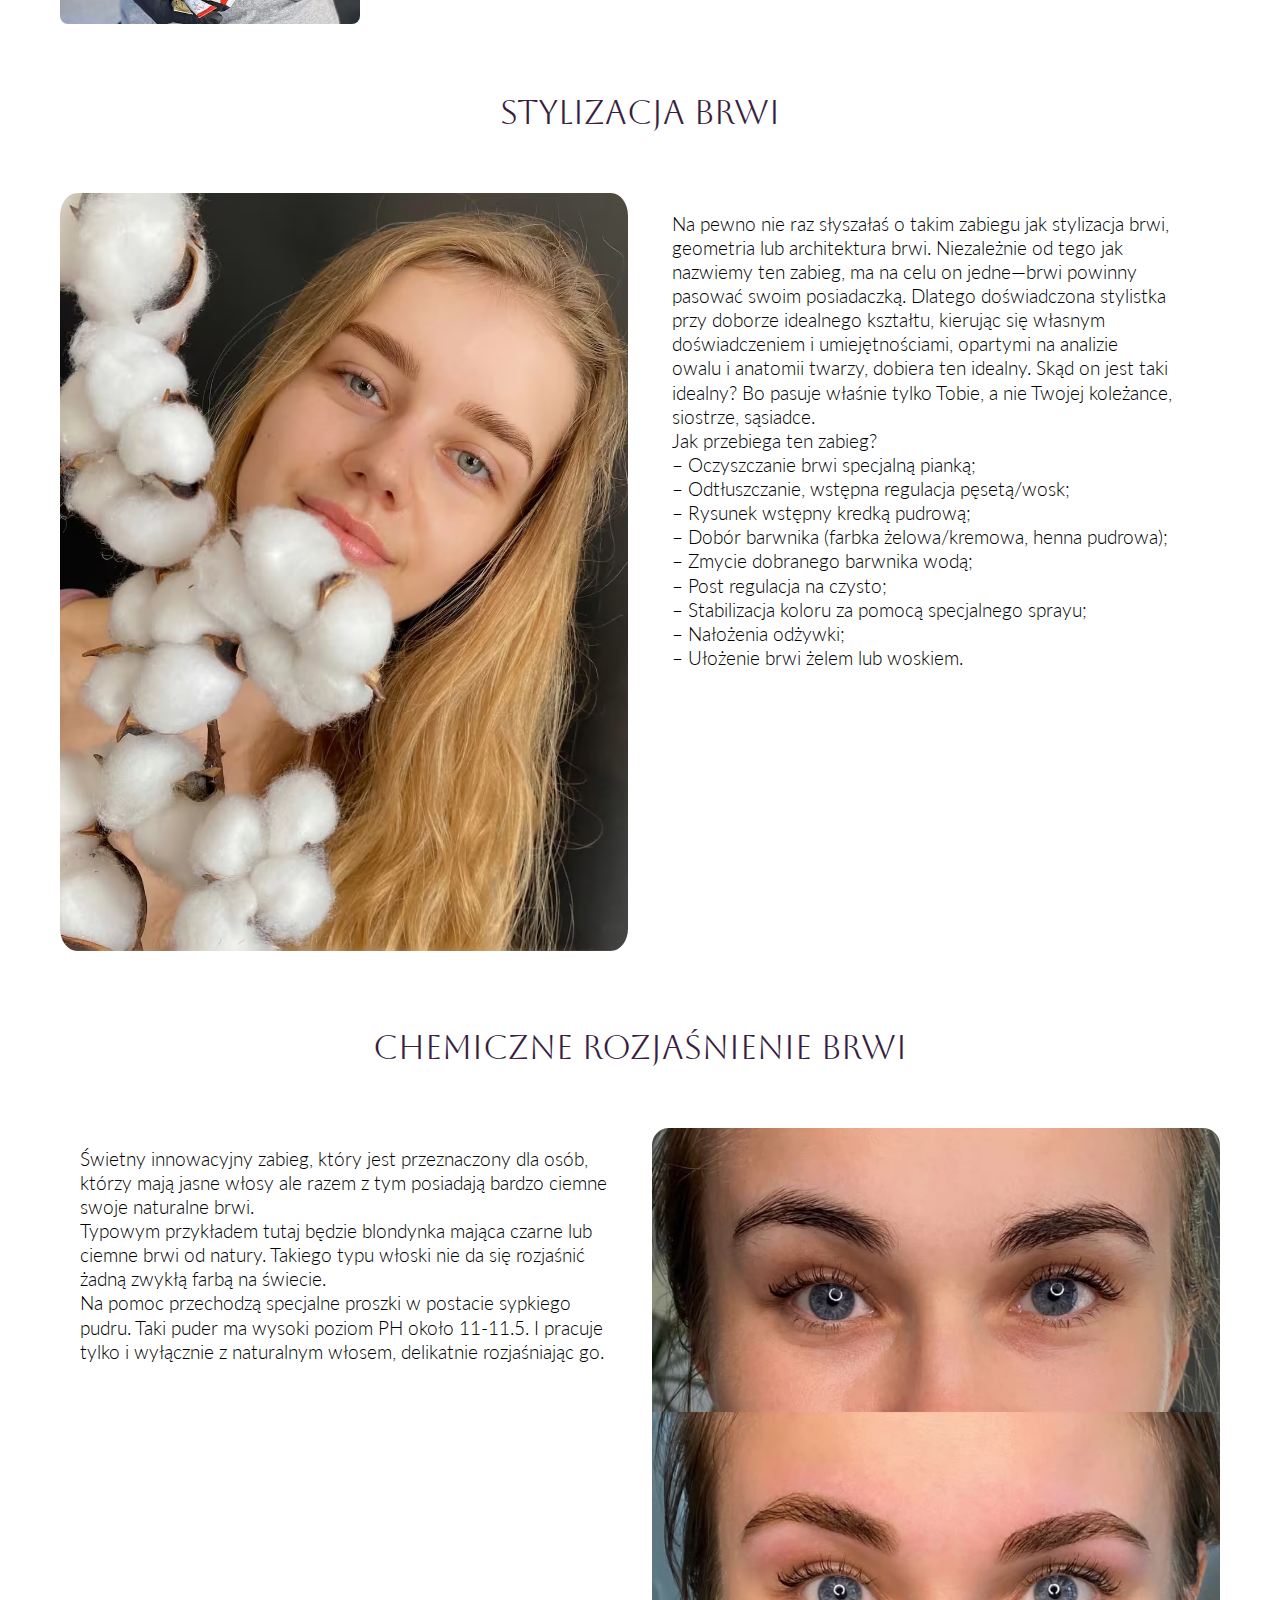
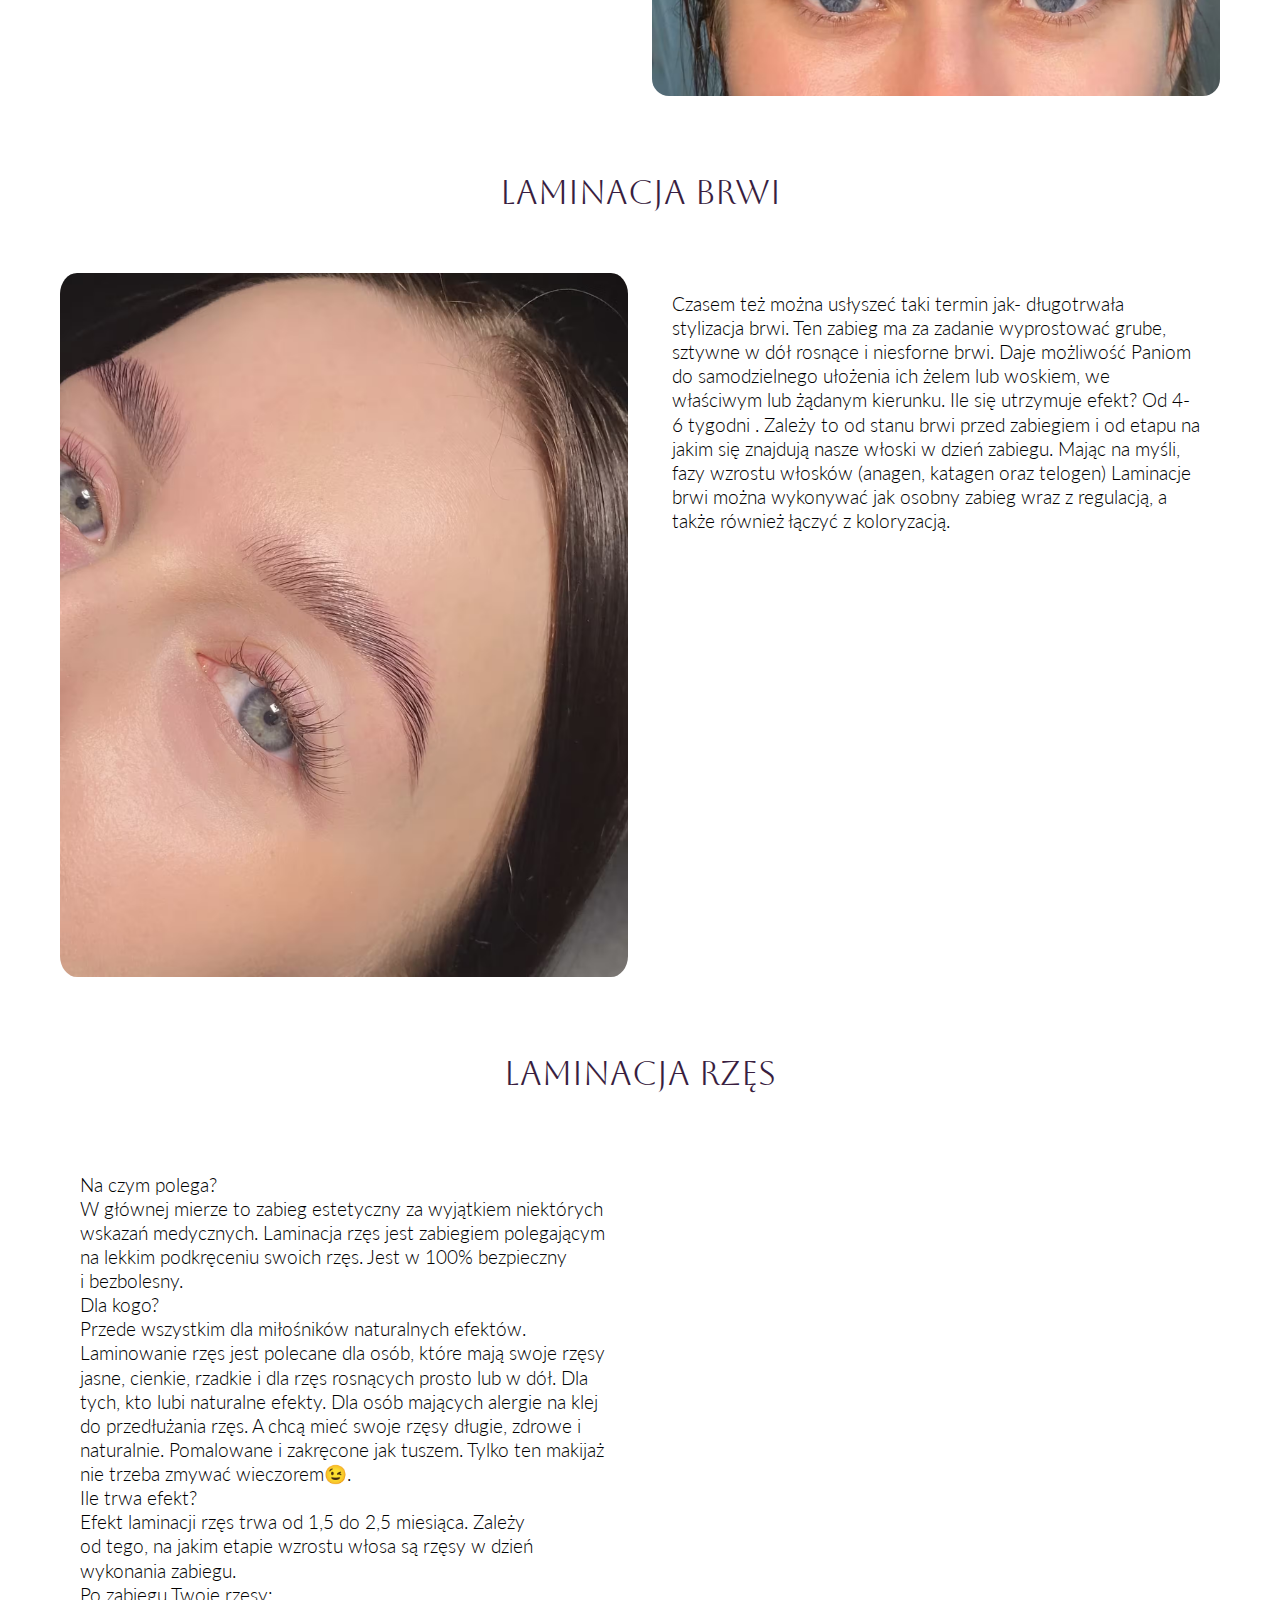
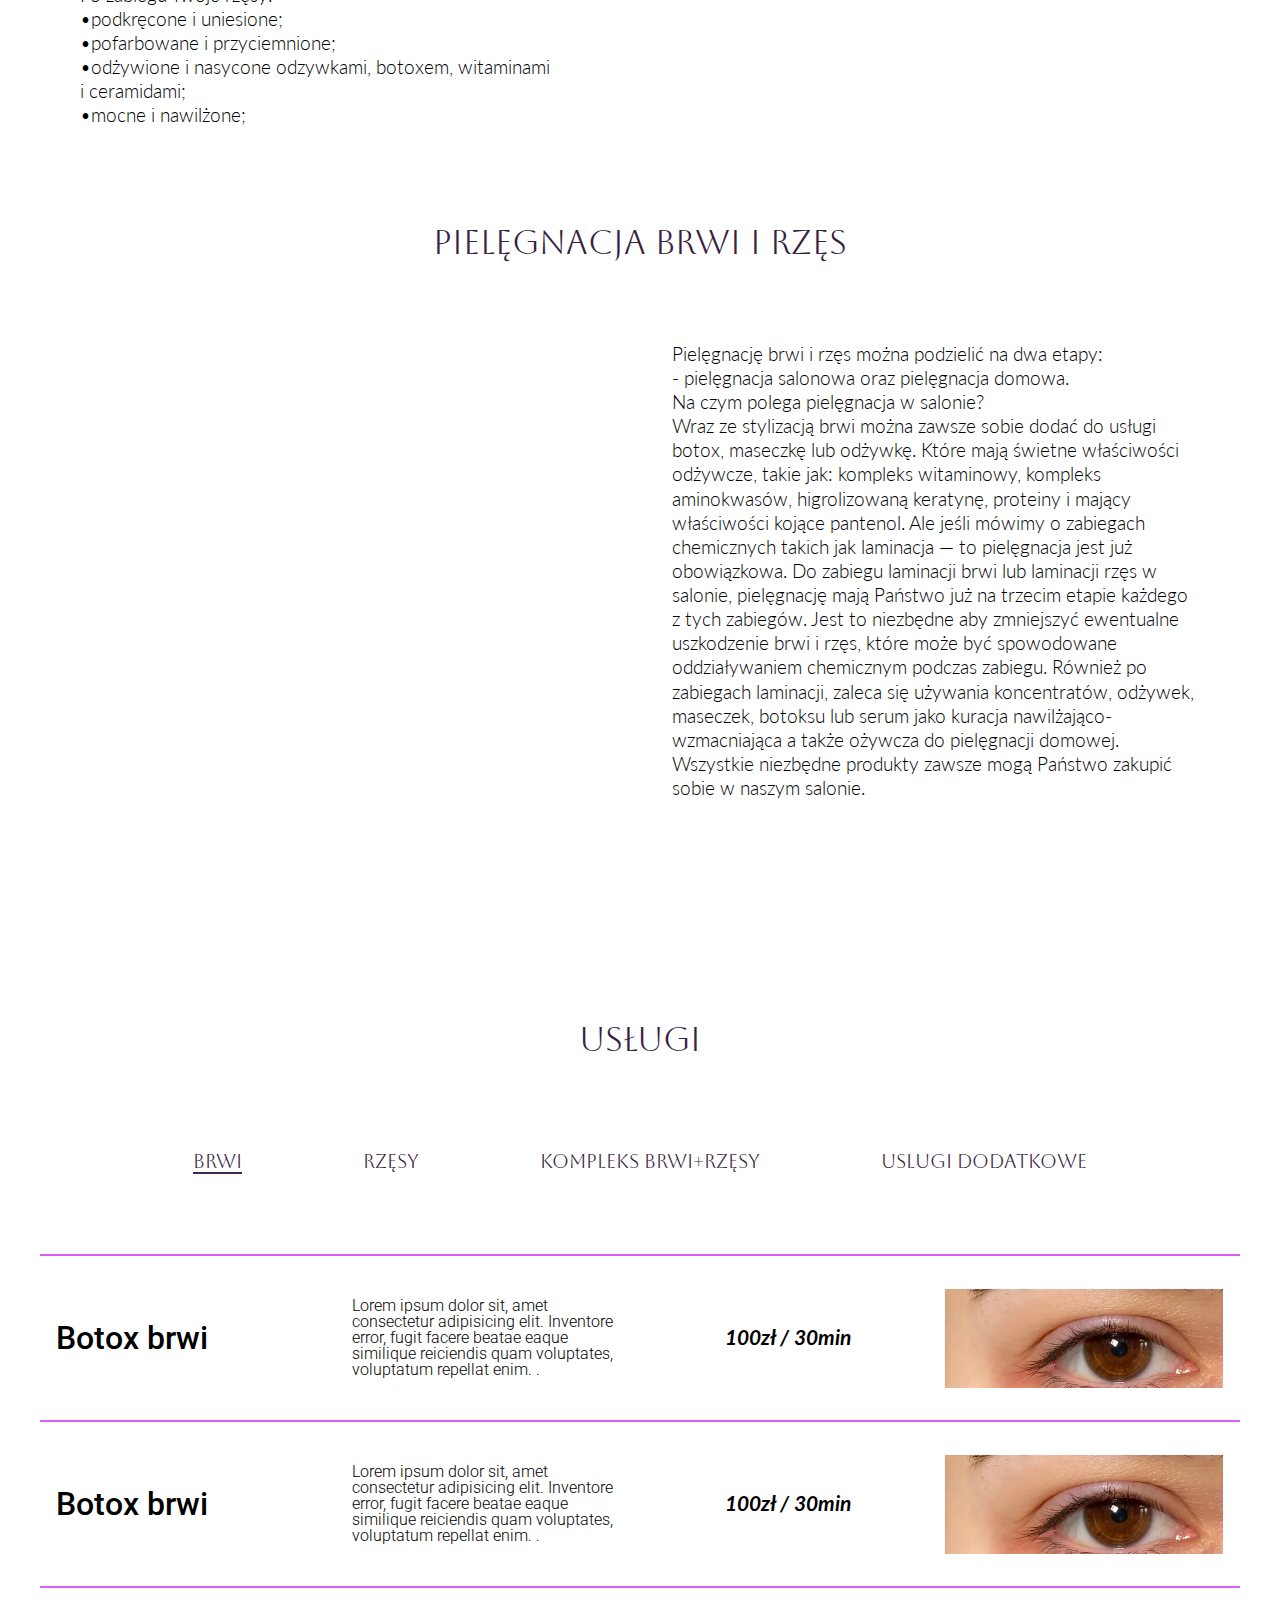
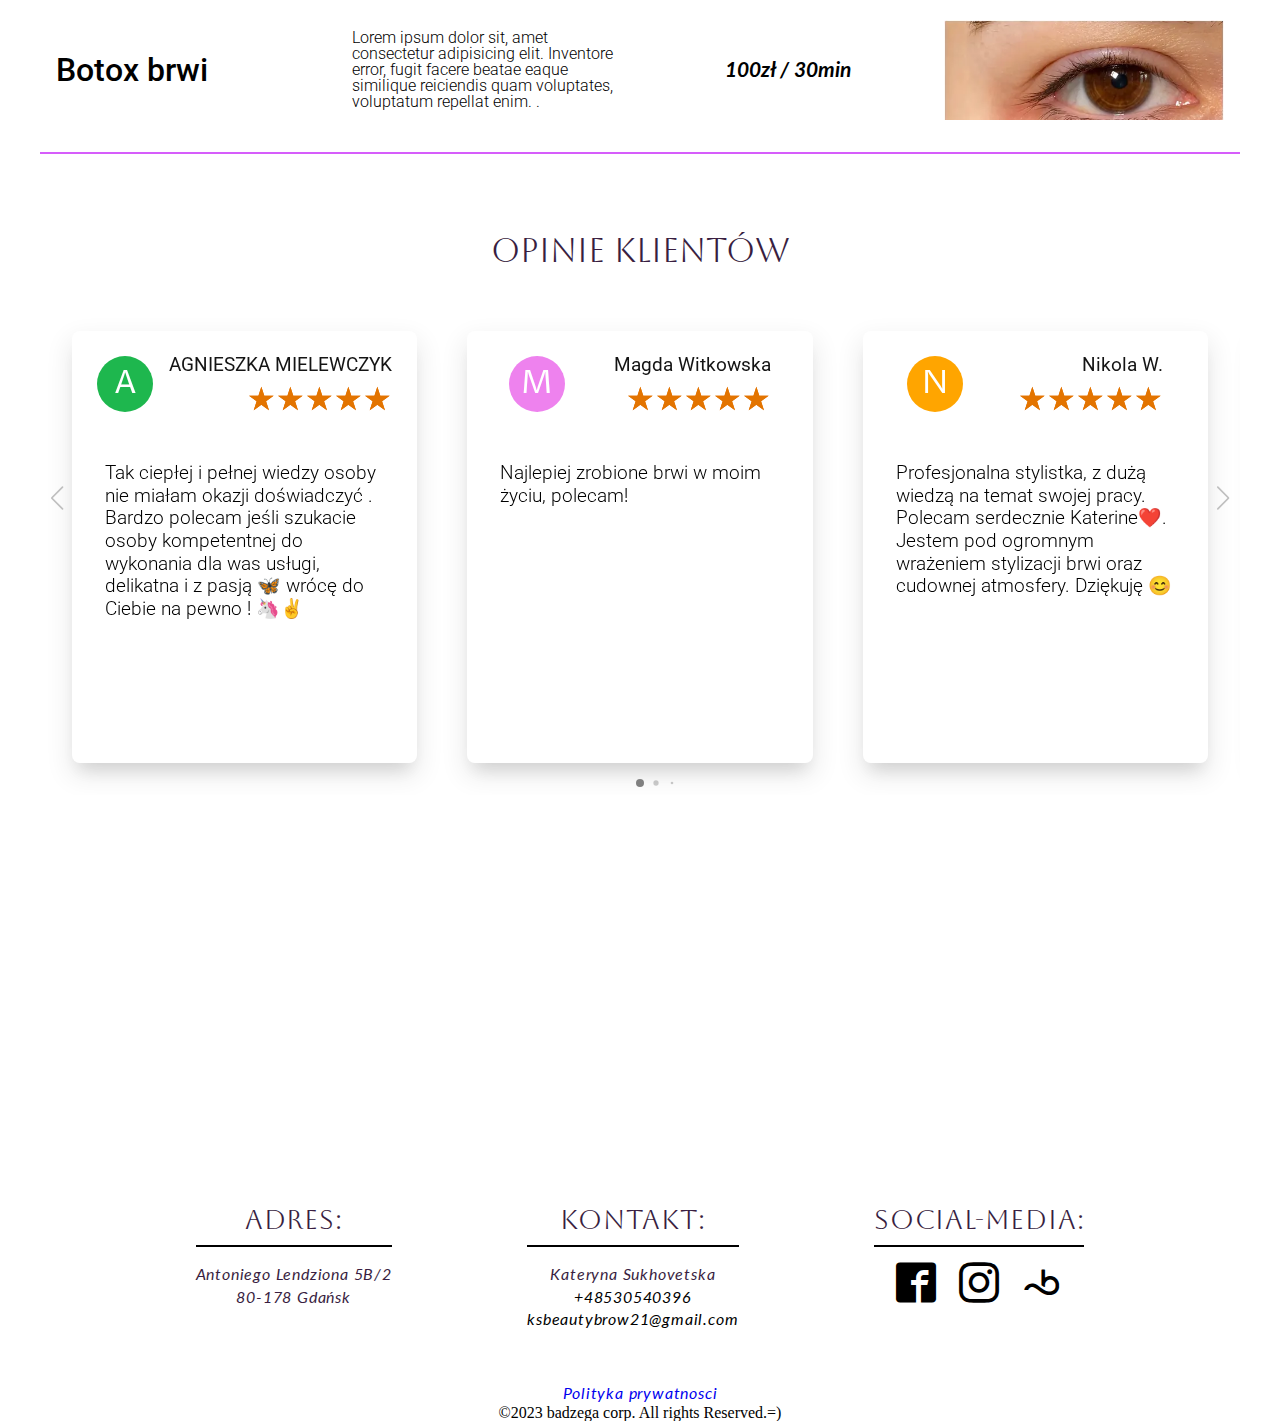
==== commit db3fd437: "add:price list" ====
--- a/index.html
+++ b/index.html
@@ -14,7 +14,7 @@
     <meta name="theme-color" content="rgb(155, 129, 129)" />
     <meta
   name="description"
-  content="theLooKS studio to .">
+  content="theLooKS studio to najlepsza profesionalna Stylizacja brwi i Rzęs w Gdańsku.">
     <link rel="stylesheet" href="css/swiper-bundle.css"/>
     <link rel="stylesheet" href="/css/main.css">
     <link rel="stylesheet" href="/css/photoswipe.css">
@@ -358,10 +358,167 @@
   </section>
   <section id="prices" class="section_blok _prices">
     <div class="prices_body">
-      <h2 class="sub_title">Cennik usług</h2>
+      <h2 class="sub_title">Usługi</h2>
       <div class="prices_content">
-        <div class="table-wrapper">
-          <table role="ceny uslug"></table>
+        <div class="price_menu_wrapper">
+          <ul class="price_menu_list">
+            <li data-target-div="#brwi" class="active">Brwi</li>
+            <li data-target-div="#rzesy">Rzęsy</li>
+            <li data-target-div="#brwiIrzesy">Kompleks Brwi+Rzęsy</li>
+            <li data-target-div="#dodatkoweUsl">Uslugi dodatkowe</li>
+          </ul>
+        </div>
+        <div class="table_wrapper" id="brwi">
+          <div class="service_price_wrapper">
+            <div class="name_of_service">Botox brwi</div>
+            <div class="description_of_cervice">
+              Lorem ipsum dolor sit, amet consectetur adipisicing elit.
+              Inventore error, fugit facere beatae eaque similique reiciendis
+              quam voluptates, voluptatum repellat enim. .
+            </div>
+            <div class="price_of_cervice">100zł / 30min</div>
+            <div class="img_of_cervice">
+              <img src="/images/pricelist_images/eye2.webp" alt="botox brwi" />
+            </div>
+          </div>
+          <div class="service_price_wrapper">
+            <div class="name_of_service">Botox brwi</div>
+            <div class="description_of_cervice">
+              Lorem ipsum dolor sit, amet consectetur adipisicing elit.
+              Inventore error, fugit facere beatae eaque similique reiciendis
+              quam voluptates, voluptatum repellat enim. .
+            </div>
+            <div class="price_of_cervice">100zł / 30min</div>
+            <div class="img_of_cervice">
+              <img src="/images/pricelist_images/eye2.webp" alt="botox brwi" />
+            </div>
+          </div>
+          <div class="service_price_wrapper">
+            <div class="name_of_service">Botox brwi</div>
+            <div class="description_of_cervice">
+              Lorem ipsum dolor sit, amet consectetur adipisicing elit.
+              Inventore error, fugit facere beatae eaque similique reiciendis
+              quam voluptates, voluptatum repellat enim. .
+            </div>
+            <div class="price_of_cervice">100zł / 30min</div>
+            <div class="img_of_cervice">
+              <img src="/images/pricelist_images/eye2.webp" alt="botox brwi" />
+            </div>
+          </div>
+        </div>
+        <div class="table_wrapper hidden" id="rzesy">
+          <div class="service_price_wrapper">
+            <div class="name_of_service">Botox rzes</div>
+            <div class="description_of_cervice">
+              Lorem ipsum dolor sit, amet consectetur adipisicing elit.
+              Inventore error, fugit facere beatae eaque similique reiciendis
+              quam voluptates, voluptatum repellat enim. .
+            </div>
+            <div class="price_of_cervice">222zł / 55min</div>
+            <div class="img_of_cervice">
+              <img src="/images/pricelist_images/eye2.webp" alt="botox brwi" />
+            </div>
+          </div>
+          <div class="service_price_wrapper">
+            <div class="name_of_service">Botox rzes</div>
+            <div class="description_of_cervice">
+              Lorem ipsum dolor sit, amet consectetur adipisicing elit.
+              Inventore error, fugit facere beatae eaque similique reiciendis
+              quam voluptates, voluptatum repellat enim. .
+            </div>
+            <div class="price_of_cervice">222zł / 55min</div>
+            <div class="img_of_cervice">
+              <img src="/images/pricelist_images/eye2.webp" alt="botox brwi" />
+            </div>
+          </div>
+          <div class="service_price_wrapper">
+            <div class="name_of_service">Botox rzes</div>
+            <div class="description_of_cervice">
+              Lorem ipsum dolor sit, amet consectetur adipisicing elit.
+              Inventore error, fugit facere beatae eaque similique reiciendis
+              quam voluptates, voluptatum repellat enim. .
+            </div>
+            <div class="price_of_cervice">222zł / 55min</div>
+            <div class="img_of_cervice">
+              <img src="/images/pricelist_images/eye2.webp" alt="botox brwi" />
+            </div>
+          </div>
+        </div>
+        <div class="table_wrapper hidden" id="brwiIrzesy">
+          <div class="service_price_wrapper">
+            <div class="name_of_service">Kompleks brwi i rzęsy</div>
+            <div class="description_of_cervice">
+              Lorem ipsum dolor sit, amet consectetur adipisicing elit.
+              Inventore error, fugit facere beatae eaque similique reiciendis
+              quam voluptates, voluptatum repellat enim. .
+            </div>
+            <div class="price_of_cervice">250zł / 133min</div>
+            <div class="img_of_cervice">
+              <img src="/images/pricelist_images/eye2.webp" alt="botox brwi" />
+            </div>
+          </div>
+          <div class="service_price_wrapper">
+            <div class="name_of_service">Kompleks brwi i rzęsy</div>
+            <div class="description_of_cervice">
+              Lorem ipsum dolor sit, amet consectetur adipisicing elit.
+              Inventore error, fugit facere beatae eaque similique reiciendis
+              quam voluptates, voluptatum repellat enim. .
+            </div>
+            <div class="price_of_cervice">250zł / 133min</div>
+            <div class="img_of_cervice">
+              <img src="/images/pricelist_images/eye2.webp" alt="botox brwi" />
+            </div>
+          </div>
+          <div class="service_price_wrapper">
+            <div class="name_of_service">Kompleks brwi i rzęsy</div>
+            <div class="description_of_cervice">
+              Lorem ipsum dolor sit, amet consectetur adipisicing elit.
+              Inventore error, fugit facere beatae eaque similique reiciendis
+              quam voluptates, voluptatum repellat enim. .
+            </div>
+            <div class="price_of_cervice">250zł / 133min</div>
+            <div class="img_of_cervice">
+              <img src="/images/pricelist_images/eye2.webp" alt="botox brwi" />
+            </div>
+          </div>
+        </div>
+        <div class="table_wrapper hidden" id="dodatkoweUsl">
+          <div class="service_price_wrapper">
+            <div class="name_of_service">Usługi dodatkowe</div>
+            <div class="description_of_cervice">
+              Lorem ipsum dolor sit, amet consectetur adipisicing elit.
+              Inventore error, fugit facere beatae eaque similique reiciendis
+              quam voluptates, voluptatum repellat enim. .
+            </div>
+            <div class="price_of_cervice">100zł / 30min</div>
+            <div class="img_of_cervice">
+              <img src="/images/pricelist_images/eye2.webp" alt="botox brwi" />
+            </div>
+          </div>
+          <div class="service_price_wrapper">
+            <div class="name_of_service">Usługi dodatkowe</div>
+            <div class="description_of_cervice">
+              Lorem ipsum dolor sit, amet consectetur adipisicing elit.
+              Inventore error, fugit facere beatae eaque similique reiciendis
+              quam voluptates, voluptatum repellat enim. .
+            </div>
+            <div class="price_of_cervice">100zł / 30min</div>
+            <div class="img_of_cervice">
+              <img src="/images/pricelist_images/eye2.webp" alt="botox brwi" />
+            </div>
+          </div>
+          <div class="service_price_wrapper">
+            <div class="name_of_service">Usługi dodatkowe</div>
+            <div class="description_of_cervice">
+              Lorem ipsum dolor sit, amet consectetur adipisicing elit.
+              Inventore error, fugit facere beatae eaque similique reiciendis
+              quam voluptates, voluptatum repellat enim. .
+            </div>
+            <div class="price_of_cervice">100zł / 30min</div>
+            <div class="img_of_cervice">
+              <img src="/images/pricelist_images/eye2.webp" alt="botox brwi" />
+            </div>
+          </div>
         </div>
       </div>
     </div>
--- a/css/main.css
+++ b/css/main.css
@@ -264,6 +264,7 @@
 .section_blok._about,
 .section_blok._offer,
 .section_blok._reviews,
+.section_blok._prices,
 .footer_body,
 .cookies-politics {
   max-width: 1200px;
@@ -330,6 +331,56 @@
 .img-offer-content {
   border-radius: 3%;
   height: auto;
+}
+
+.price_menu_wrapper {
+  margin-bottom: 3rem;
+}
+
+.price_menu_list {
+  display: -webkit-box;
+  display: -ms-flexbox;
+  display: flex;
+  -webkit-box-orient: horizontal;
+  -webkit-box-direction: normal;
+      -ms-flex-direction: row;
+          flex-direction: row;
+  -webkit-box-pack: space-evenly;
+      -ms-flex-pack: space-evenly;
+          justify-content: space-evenly;
+  padding: 2rem 2rem;
+  font-family: Aboreto;
+  font-weight: 400;
+  font-size: 1.7em;
+  font-style: normal;
+  color: #391e41;
+  font-size: 1.2rem;
+  cursor: pointer;
+}
+.price_menu_list li.active {
+  border-bottom: 2px solid #472551;
+  font-weight: 500;
+}
+
+.table_wrapper.hidden {
+  display: none;
+}
+
+.table_wrapper > :first-child {
+  border-top: 2px solid rgb(214, 93, 251);
+}
+
+.table_wrapper > :last-child {
+  margin-bottom: 3rem;
+}
+
+.service_price_wrapper {
+  display: -ms-grid;
+  display: grid;
+  -webkit-box-align: center;
+      -ms-flex-align: center;
+          align-items: center;
+  border-bottom: 2px solid rgb(214, 93, 251);
 }
 
 .cookies-politics > h2 {
@@ -582,6 +633,10 @@
             transform: scale(1.1);
   }
 }
+.cena {
+  background-color: red;
+}
+
 @media (min-width: 49.6876rem) {
   .menu_list {
     display: -webkit-box;
@@ -628,6 +683,33 @@
   }
   .form_wrapper {
     padding-top: 6rem;
+  }
+  .service_price_wrapper {
+    grid-template-columns: repeat(auto-fit, minmax(250px, 1fr));
+    gap: 1rem;
+    padding: 2rem 1rem;
+  }
+  .service_price_wrapper .name_of_service {
+    text-wrap: pretty;
+    font-family: "Roboto", sans-serif;
+    font-weight: 500;
+    font-size: 2em;
+  }
+  .service_price_wrapper .description_of_cervice {
+    text-wrap: pretty;
+    font-family: "Roboto", sans-serif;
+    font-weight: 300;
+  }
+  .service_price_wrapper .price_of_cervice {
+    text-align: center;
+    font-family: "Lato", sans-serif;
+    font-style: italic;
+    font-weight: bolder;
+    font-size: 1.3em;
+  }
+  .service_price_wrapper .img_of_cervice {
+    height: 6.25rem;
+    overflow: hidden;
   }
 }
 @media (max-width: 49.6875rem) {
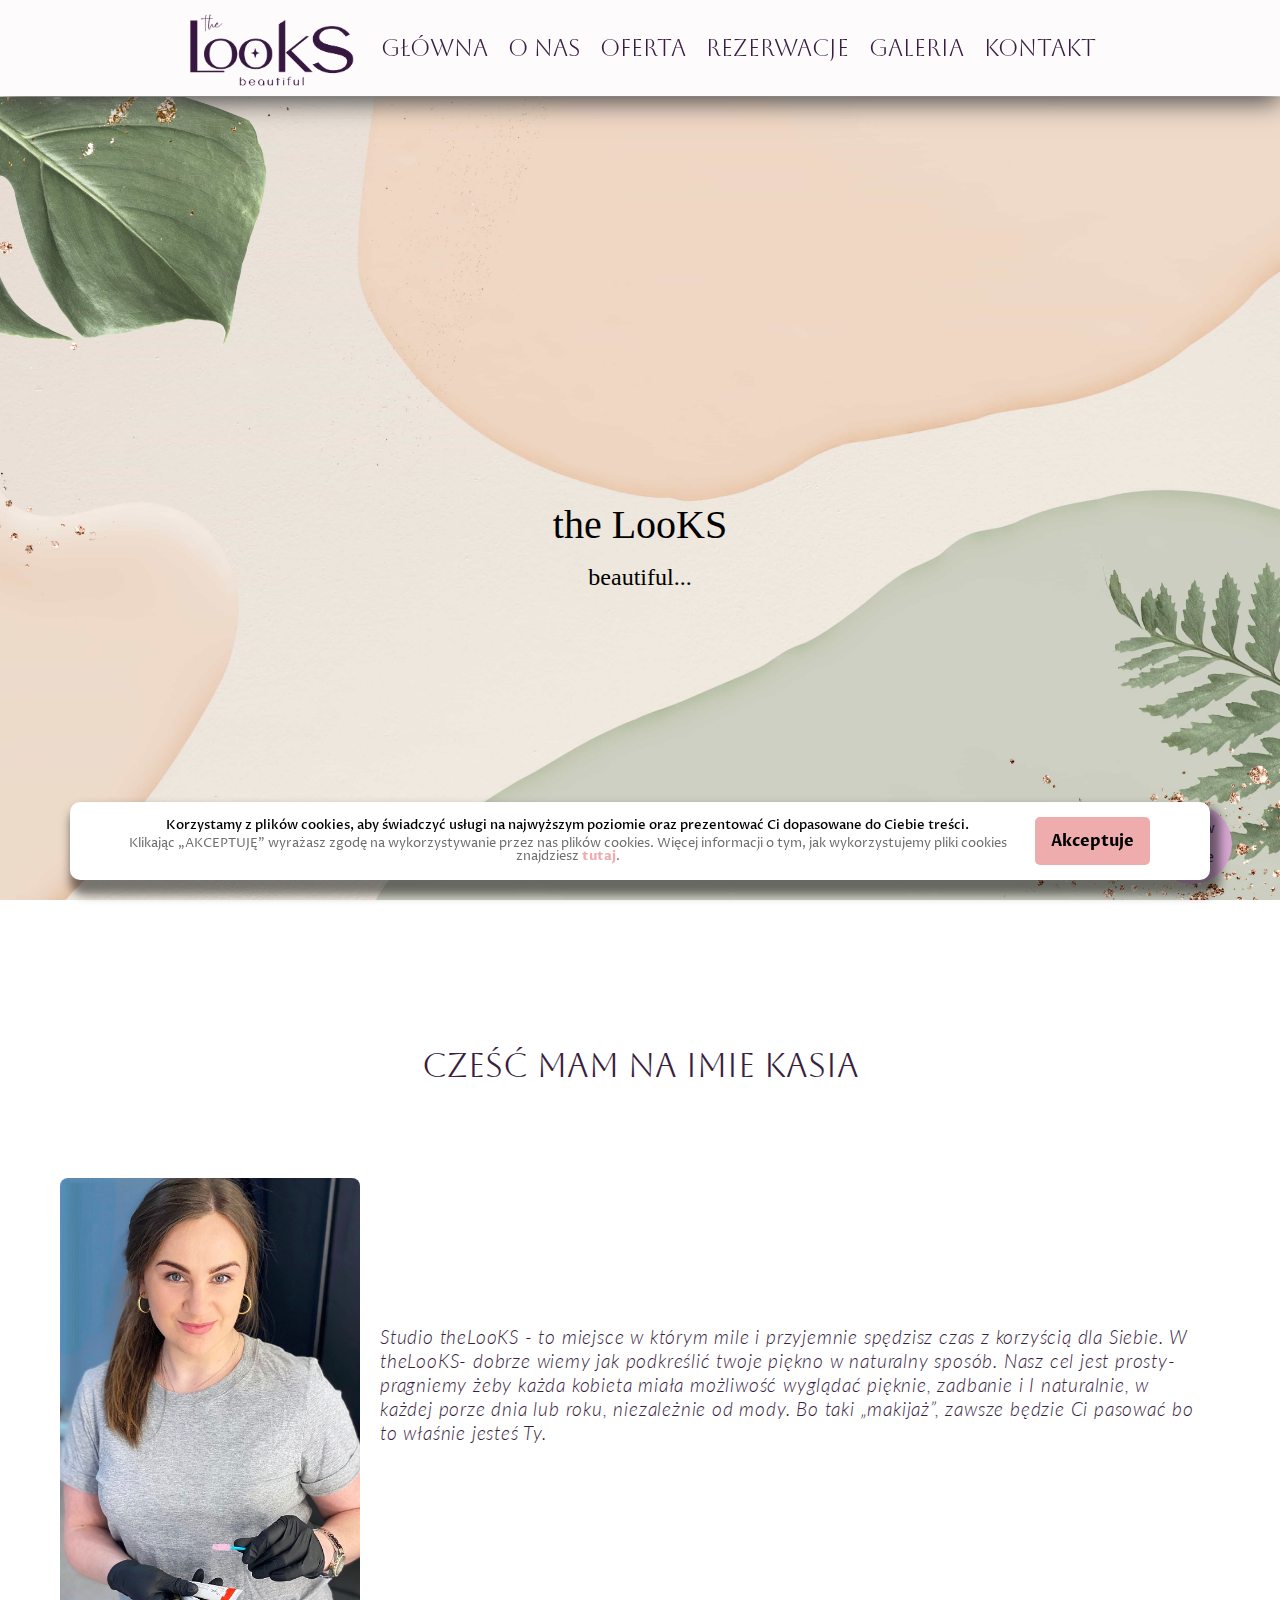
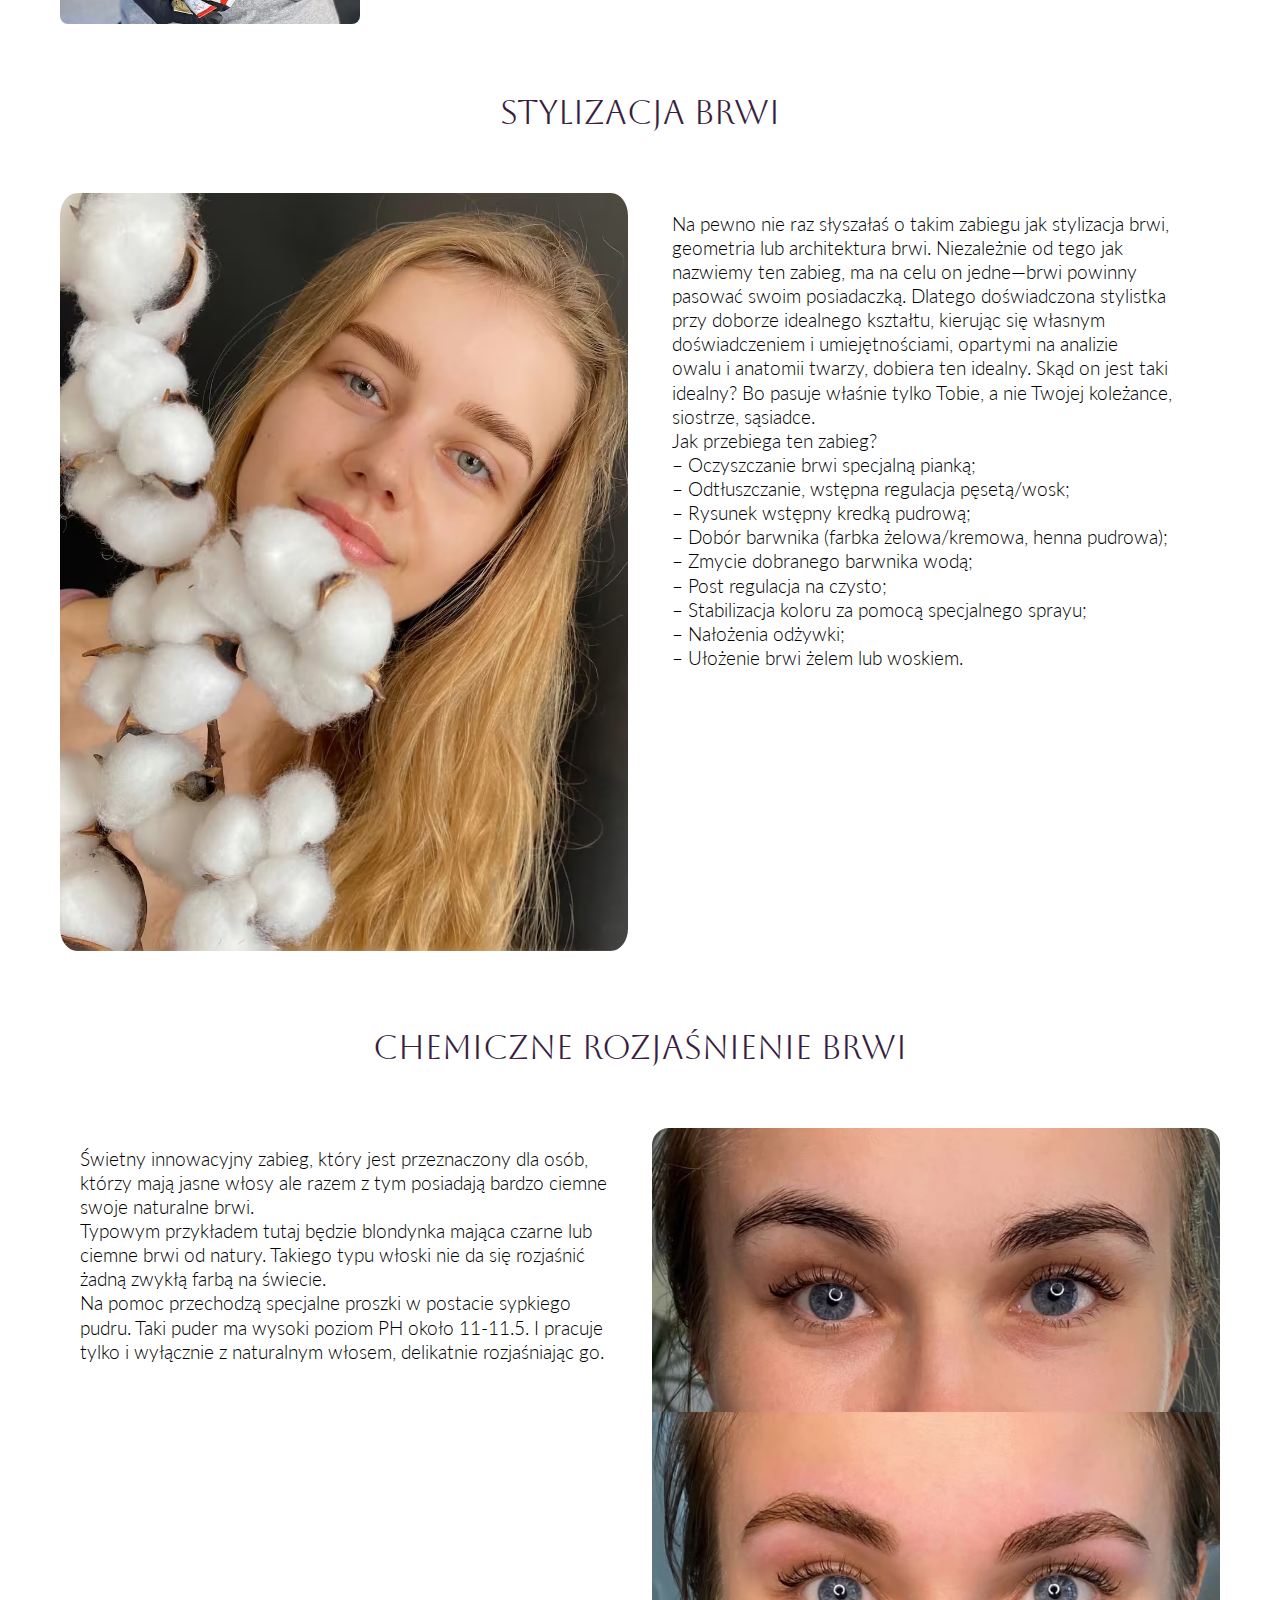
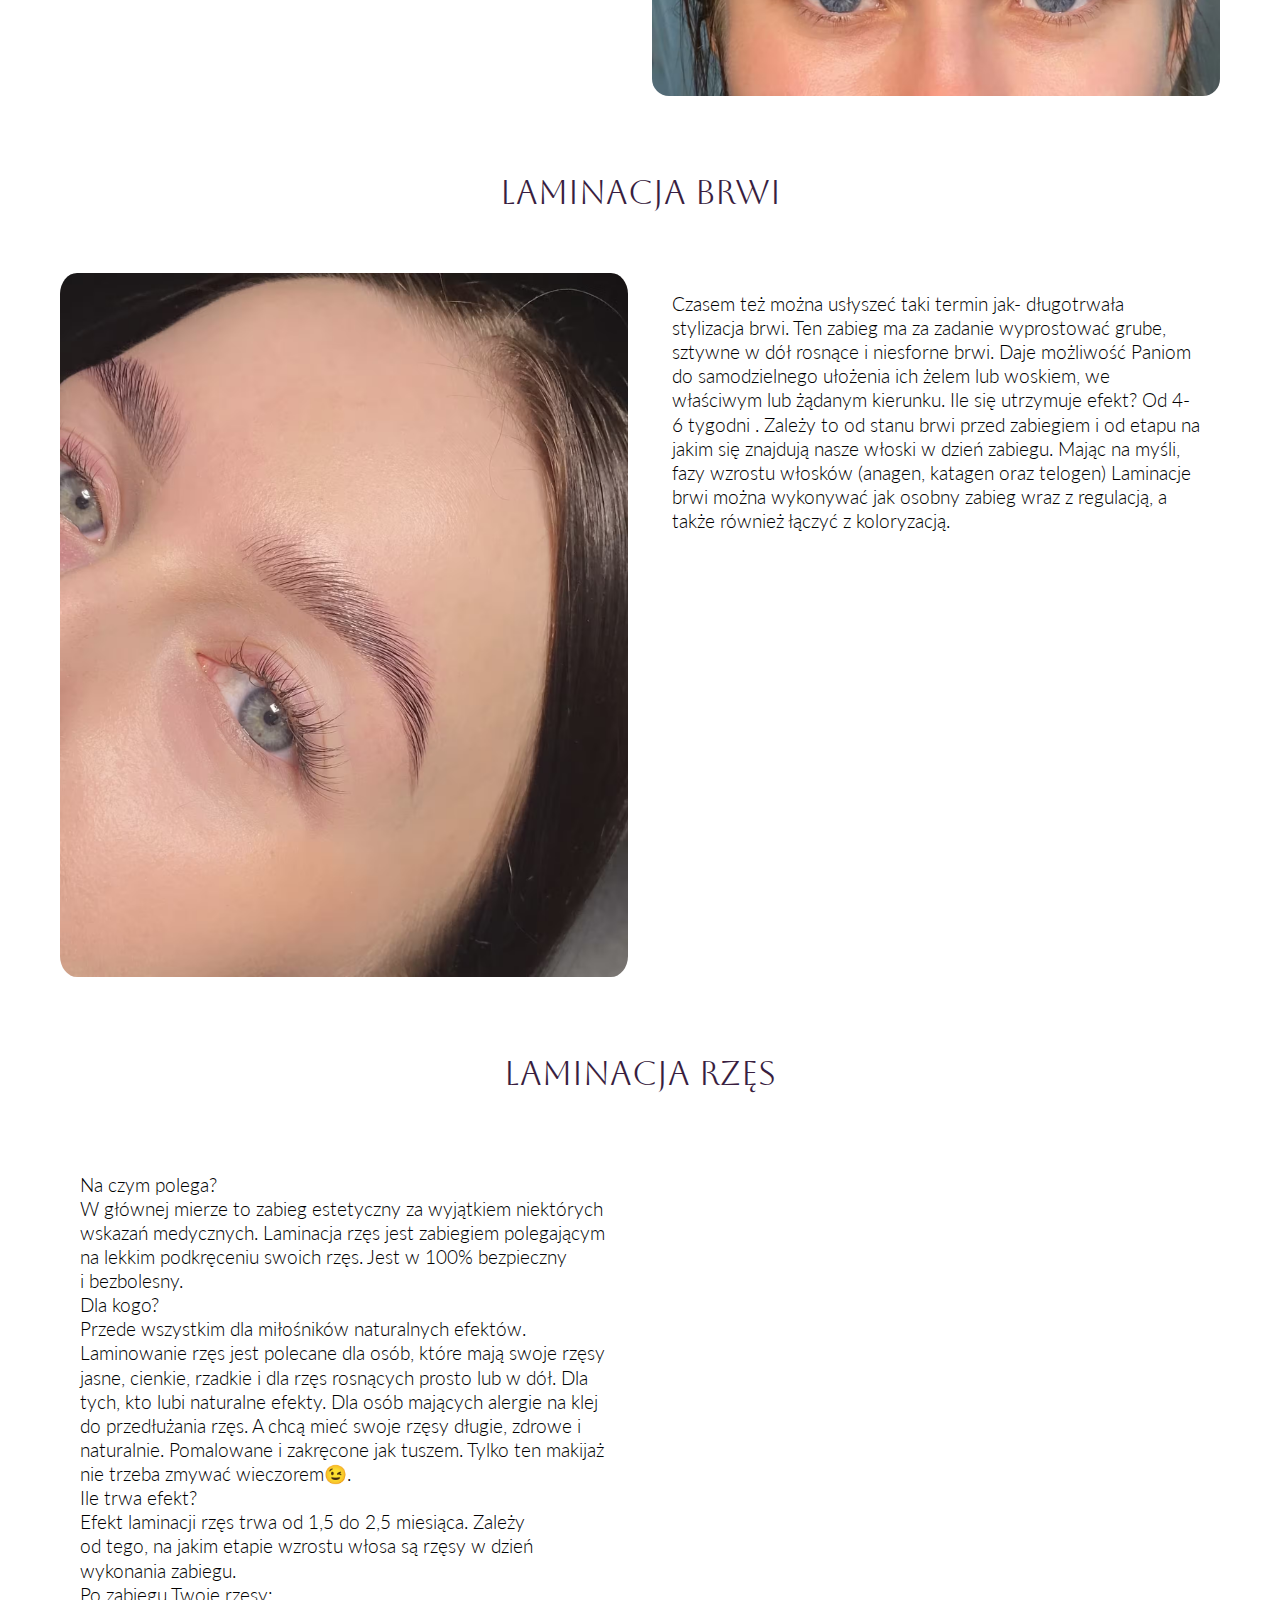
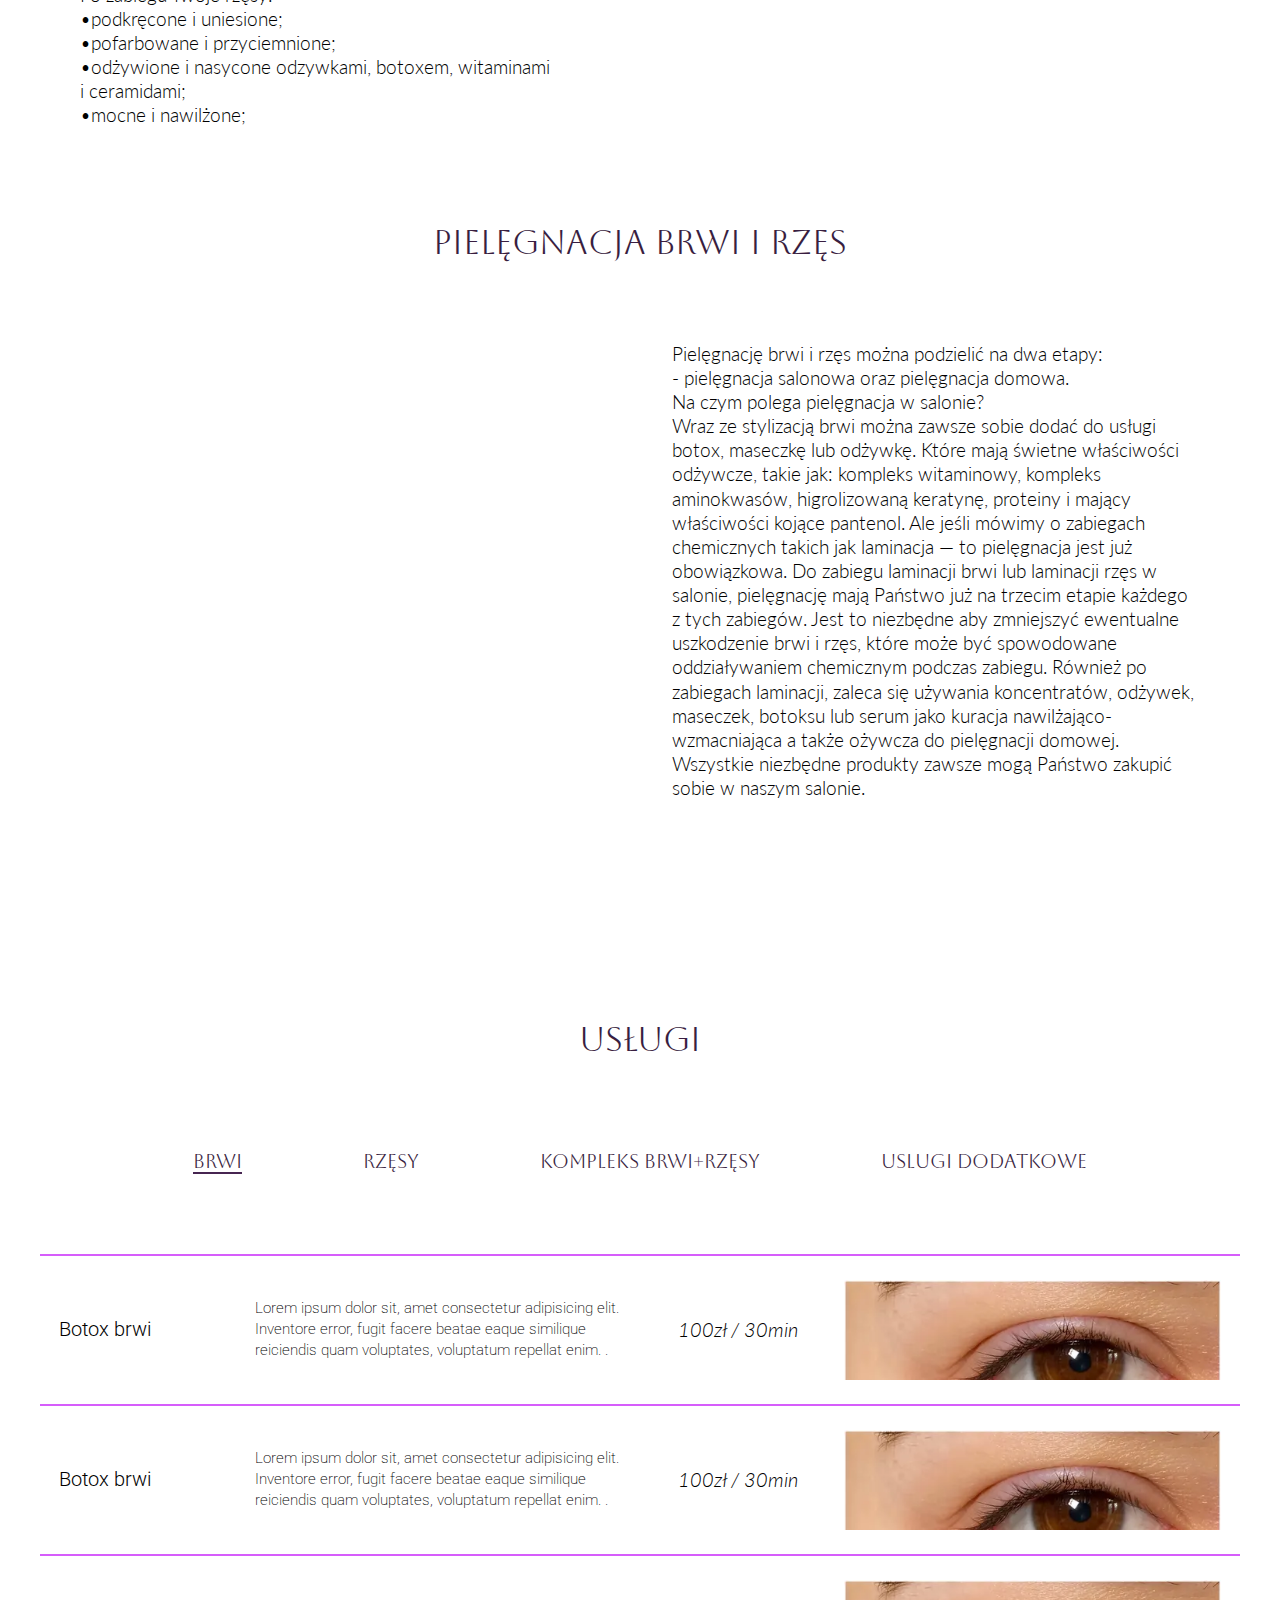
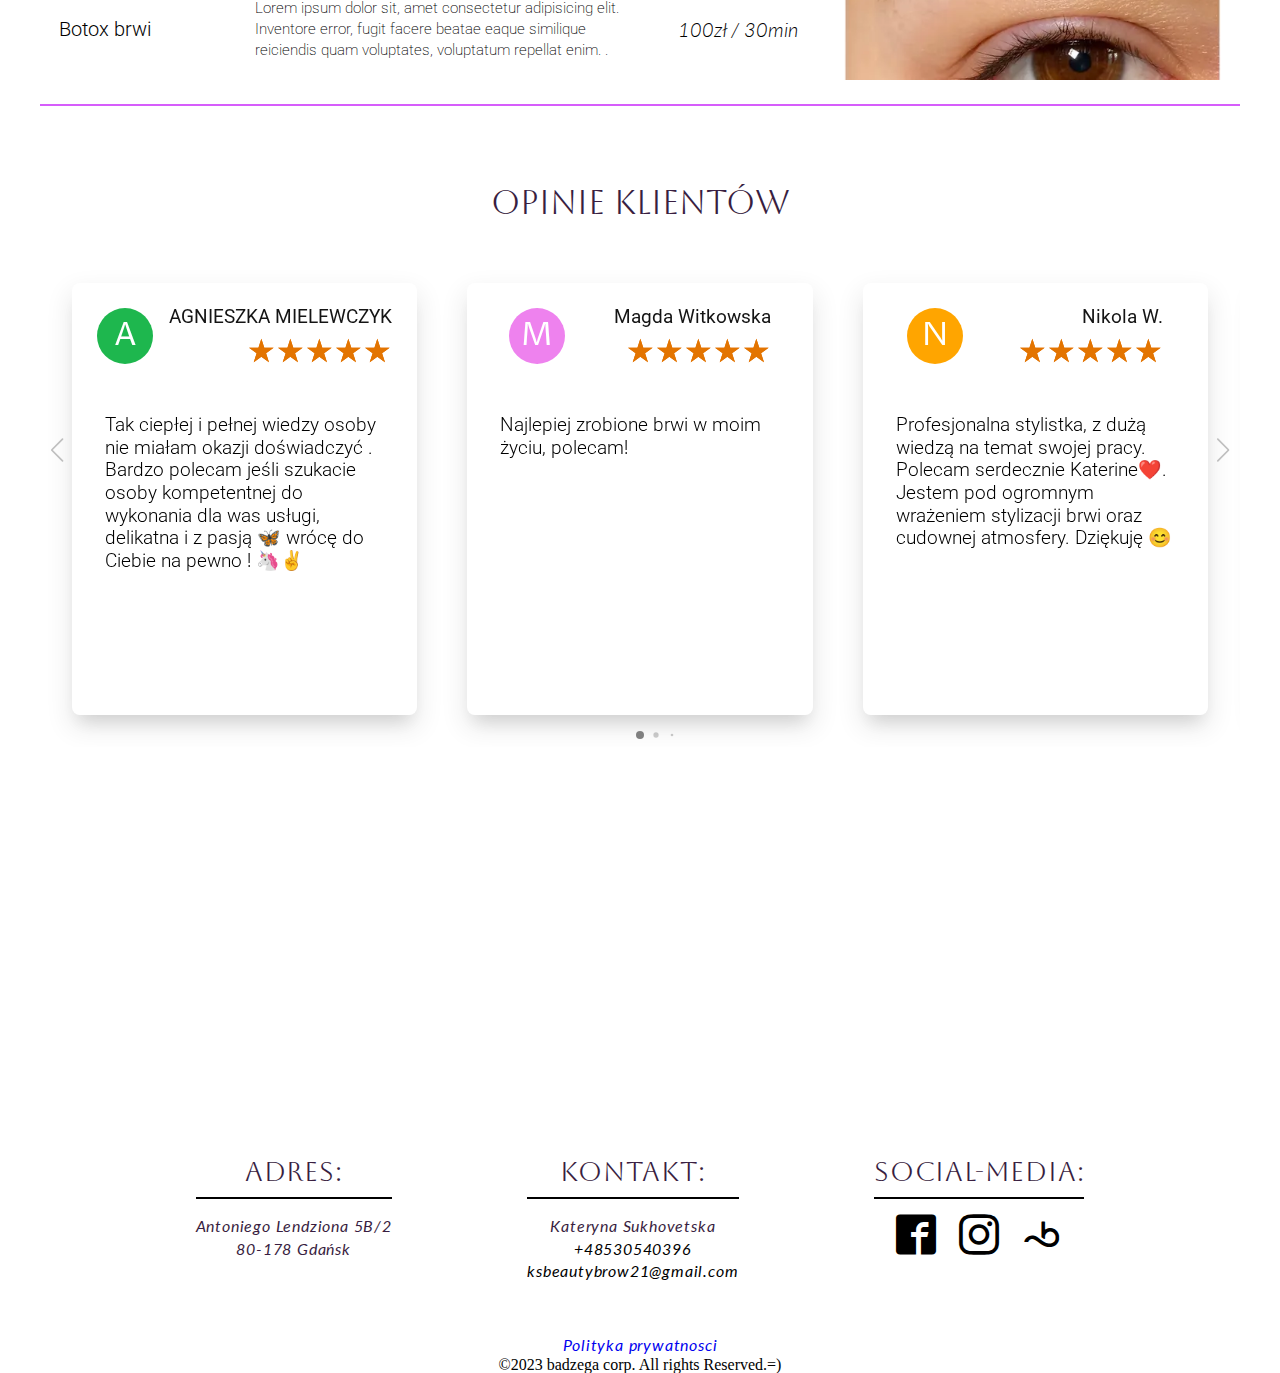
==== commit d4126861: "ADD: js & styles for prices" ====
--- a/index.html
+++ b/index.html
@@ -126,17 +126,12 @@
         <!-- </div> -->
         <article class="content_text">
           <p class="about_text">
-            Lorem ipsum dolor, sit amet consectetur adipisicing elit. Facere
-            nihil quod, tenetur nobis nam id suscipit recusandae, adipisci
-            veritatis expedita, odio impedit accusantium illum aliquid tempora
-            perferendis corrupti magnam ab! Lorem ipsum dolor sit amet
-            consectetur adipisicing elit. Sequi, dolore. Nam vero quo veniam
-            excepturi suscipit, delectus autem fuga soluta facilis in rerum
-            ducimus explicabo sint labore aperiam exercitationem eaque? Lorem
-            ipsum dolor sit amet consectetur adipisicing elit. Harum quis atque
-            ipsum neque minima architecto, ratione, recusandae odio sit
-            perspiciatis omnis consectetur deleniti earum quo. Earum omnis esse
-            at repellendus.
+            Studio theLooKS - to miejsce w którym mile i przyjemnie spędzisz
+            czas z korzyścią dla Siebie. W theLooKS- dobrze wiemy jak podkreślić
+            twoje piękno w naturalny sposób. Nasz cel jest prosty- pragniemy
+            żeby każda kobieta miała możliwość wyglądać pięknie, zadbanie i I
+            naturalnie, w każdej porze dnia lub roku, niezależnie od mody. Bo
+            taki „makijaż”, zawsze będzie Ci pasować bo to właśnie jesteś Ty.
           </p>
           <!-- pomyslec nad osn kontentom -->
         </article>
@@ -367,6 +362,16 @@
             <li data-target-div="#brwiIrzesy">Kompleks Brwi+Rzęsy</li>
             <li data-target-div="#dodatkoweUsl">Uslugi dodatkowe</li>
           </ul>
+          <select name="price_menu" class="price_menu_select">
+            <option value="brwi" data-target-div="#brwi">Brwi</option>
+            <option value="rzesy" data-target-div="#rzesy">Rzęsy</option>
+            <option value="brwiIrzesy" data-target-div="#brwiIrzesy">
+              Kompleks Brwi+Rzęsy
+            </option>
+            <option value="dodatkoweUsl" data-target-div="#dodatkoweUsl">
+              Uslugi dodatkowe
+            </option>
+          </select>
         </div>
         <div class="table_wrapper" id="brwi">
           <div class="service_price_wrapper">
--- a/css/main.css
+++ b/css/main.css
@@ -380,7 +380,42 @@
   -webkit-box-align: center;
       -ms-flex-align: center;
           align-items: center;
+  gap: 1rem;
+  padding: 1.5rem 1.2rem;
   border-bottom: 2px solid rgb(214, 93, 251);
+  grid-template-columns: repeat(auto-fit, minmax(100px, 1fr));
+  -ms-grid-rows: auto;
+  grid-template-rows: auto;
+}
+.service_price_wrapper .name_of_service {
+  text-wrap: pretty;
+  font-family: "Roboto", sans-serif;
+  font-weight: 300;
+  font-size: calc(1.2rem + 0.1vw);
+  grid-area: name;
+}
+.service_price_wrapper .description_of_cervice {
+  text-wrap: pretty;
+  font-family: "Roboto", sans-serif;
+  font-weight: 200;
+  grid-area: description;
+  font-size: calc(0.9rem + 0.05vw);
+  line-height: 1.4;
+}
+.service_price_wrapper .price_of_cervice {
+  text-align: center;
+  font-family: "Lato", sans-serif;
+  font-style: italic;
+  font-weight: 300;
+  font-size: calc(1.2rem + 0.1vw);
+  grid-area: price;
+}
+.service_price_wrapper .img_of_cervice {
+  height: 6.25rem;
+  overflow: hidden;
+  -ms-grid-row-align: stretch;
+      align-self: stretch;
+  grid-area: img;
 }
 
 .cookies-politics > h2 {
@@ -548,6 +583,10 @@
   text-align: center;
 }
 
+.button-wrapper.d-none {
+  display: none;
+}
+
 @-webkit-keyframes shadow-drop-2-center {
   0% {
     -webkit-transform: translateZ(0);
@@ -685,31 +724,28 @@
     padding-top: 6rem;
   }
   .service_price_wrapper {
-    grid-template-columns: repeat(auto-fit, minmax(250px, 1fr));
-    gap: 1rem;
-    padding: 2rem 1rem;
+        grid-template-areas: "name description description price img img";
+  }
+  .price_menu_select {
+    display: none;
   }
   .service_price_wrapper .name_of_service {
-    text-wrap: pretty;
-    font-family: "Roboto", sans-serif;
-    font-weight: 500;
-    font-size: 2em;
+    -ms-grid-row: 1;
+    -ms-grid-column: 1;
   }
   .service_price_wrapper .description_of_cervice {
-    text-wrap: pretty;
-    font-family: "Roboto", sans-serif;
-    font-weight: 300;
+    -ms-grid-row: 1;
+    -ms-grid-column: 2;
+    -ms-grid-column-span: 2;
   }
   .service_price_wrapper .price_of_cervice {
-    text-align: center;
-    font-family: "Lato", sans-serif;
-    font-style: italic;
-    font-weight: bolder;
-    font-size: 1.3em;
+    -ms-grid-row: 1;
+    -ms-grid-column: 4;
   }
   .service_price_wrapper .img_of_cervice {
-    height: 6.25rem;
-    overflow: hidden;
+    -ms-grid-row: 1;
+    -ms-grid-column: 5;
+    -ms-grid-column-span: 2;
   }
 }
 @media (max-width: 49.6875rem) {
@@ -907,6 +943,56 @@
     top: 2rem;
     background-color: #f3ddea;
   }
+  .price_menu_list {
+    display: none;
+  }
+  .price_menu_wrapper {
+    display: -webkit-box;
+    display: -ms-flexbox;
+    display: flex;
+    -webkit-box-pack: center;
+        -ms-flex-pack: center;
+            justify-content: center;
+    width: 100%;
+  }
+  .price_menu_wrapper .price_menu_select {
+    font-size: 1.5rem;
+    border-bottom: 1px solid rgb(83, 0, 78);
+    font-family: Aboreto;
+    font-weight: 400;
+    font-size: 1.7em;
+    font-style: normal;
+    color: #391e41;
+  }
+  .service_price_wrapper {
+    gap: 2rem;
+    padding: 2.5rem 0.8rem;
+    border-bottom: 2px solid rgb(214, 93, 251);
+        grid-template-areas: "name  price" "description img " "description img";
+  }
+  .service_price_wrapper .img_of_cervice {
+    height: 12rem;
+  }
+  .service_price_wrapper .name_of_service {
+    -ms-grid-row: 1;
+    -ms-grid-column: 1;
+  }
+  .service_price_wrapper .description_of_cervice {
+    -ms-grid-row: 3;
+    -ms-grid-row-span: 3;
+    -ms-grid-column: 1;
+    -ms-grid-column-span: 1;
+  }
+  .service_price_wrapper .price_of_cervice {
+    -ms-grid-row: 1;
+    -ms-grid-column: 3;
+  }
+  .service_price_wrapper .img_of_cervice {
+    -ms-grid-row: 3;
+    -ms-grid-row-span: 3;
+    -ms-grid-column: 3;
+    -ms-grid-column-span: 1;
+  }
 }
 @media (max-width: 25rem) {
   .button-wrapper {
@@ -926,6 +1012,45 @@
   }
   .button-wrapper a#reservation-btn {
     font-size: 0.7rem;
+  }
+  .price_menu_list {
+    display: none;
+  }
+  .price_menu_select {
+    margin: 0 auto;
+  }
+  .service_price_wrapper {
+    gap: 1.5rem;
+    padding: 1rem 0.8rem;
+    border-bottom: 2px solid rgb(214, 93, 251);
+    margin-bottom: 2.5rem;
+        grid-template-areas: "name  price" "description description" "img img ";
+  }
+  .service_price_wrapper .description_of_cervice {
+    line-height: 1.2;
+  }
+  .service_price_wrapper .img_of_cervice {
+    height: auto;
+  }
+  .service_price_wrapper .name_of_service {
+    -ms-grid-row: 1;
+    -ms-grid-column: 1;
+  }
+  .service_price_wrapper .description_of_cervice {
+    -ms-grid-row: 3;
+    -ms-grid-row-span: 1;
+    -ms-grid-column: 1;
+    -ms-grid-column-span: 3;
+  }
+  .service_price_wrapper .price_of_cervice {
+    -ms-grid-row: 1;
+    -ms-grid-column: 3;
+  }
+  .service_price_wrapper .img_of_cervice {
+    -ms-grid-row: 5;
+    -ms-grid-row-span: 1;
+    -ms-grid-column: 1;
+    -ms-grid-column-span: 3;
   }
 }
 .polityka-prywatnosci {
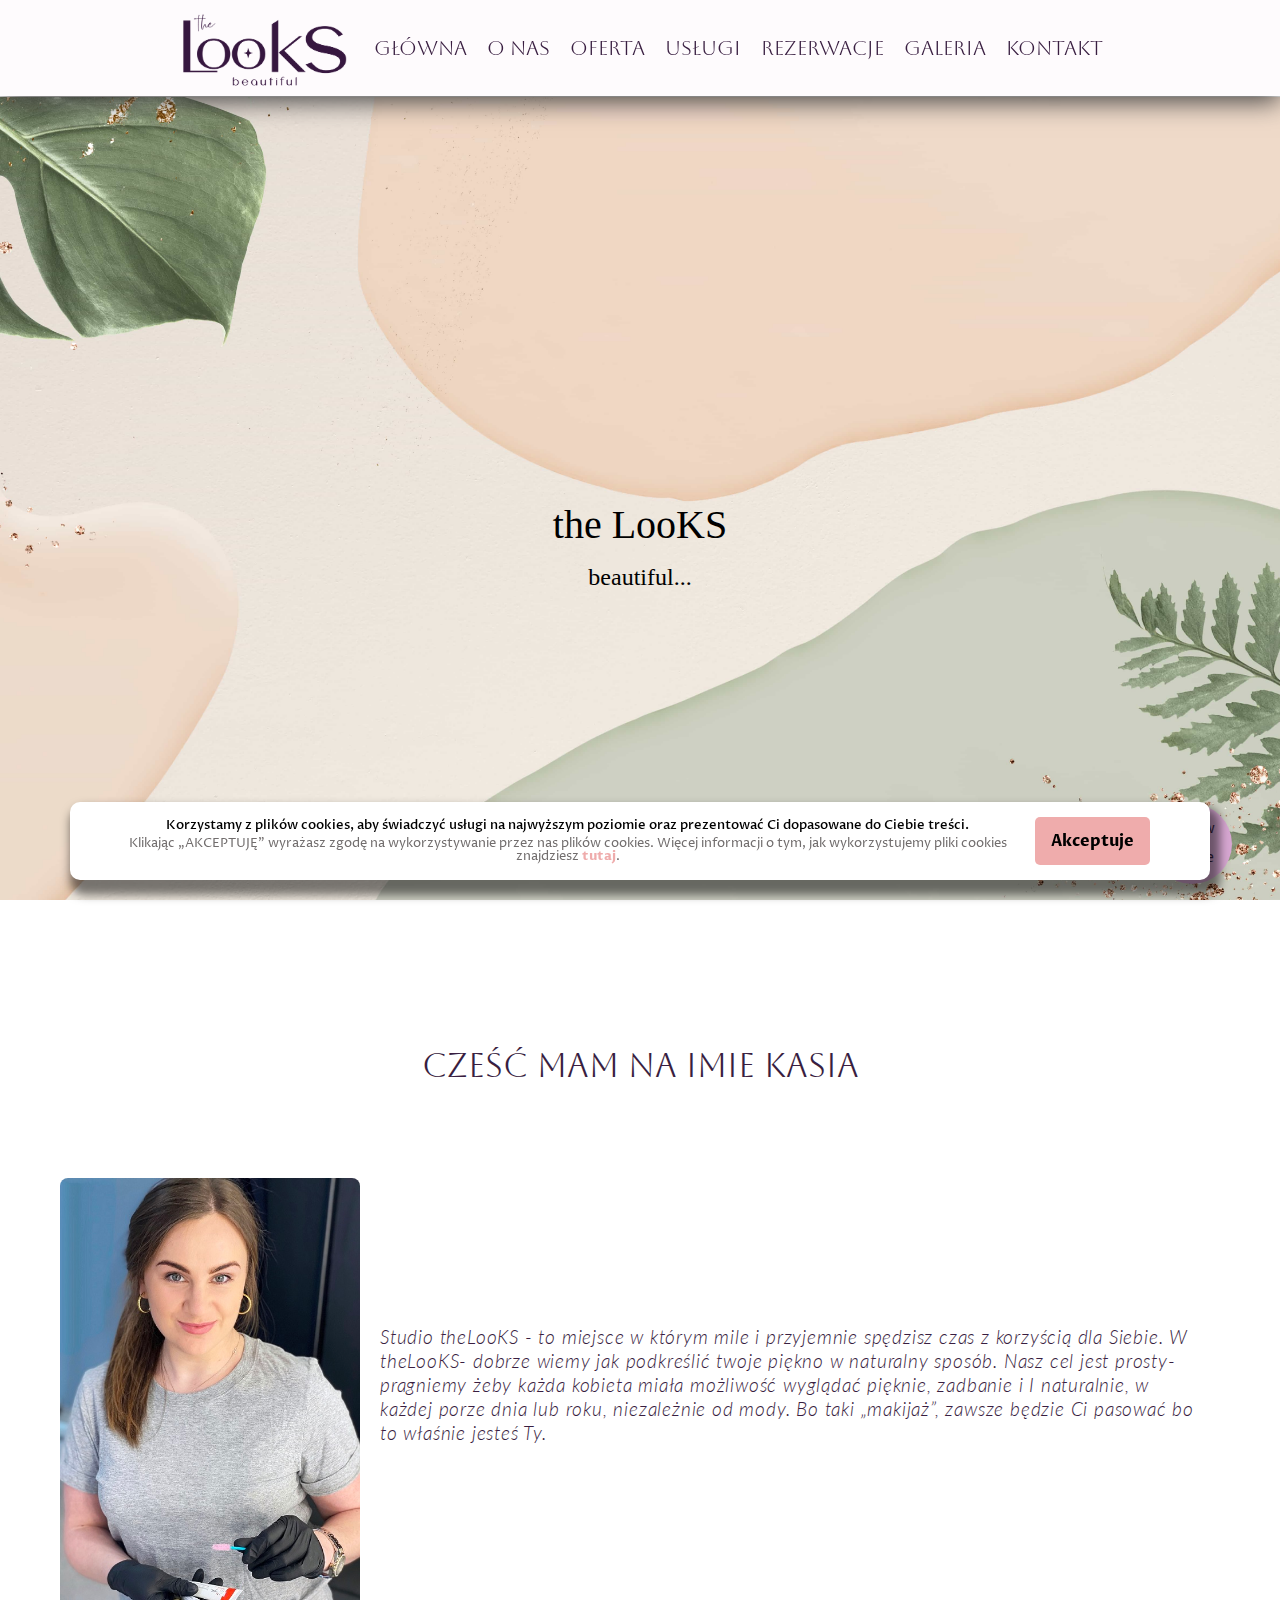
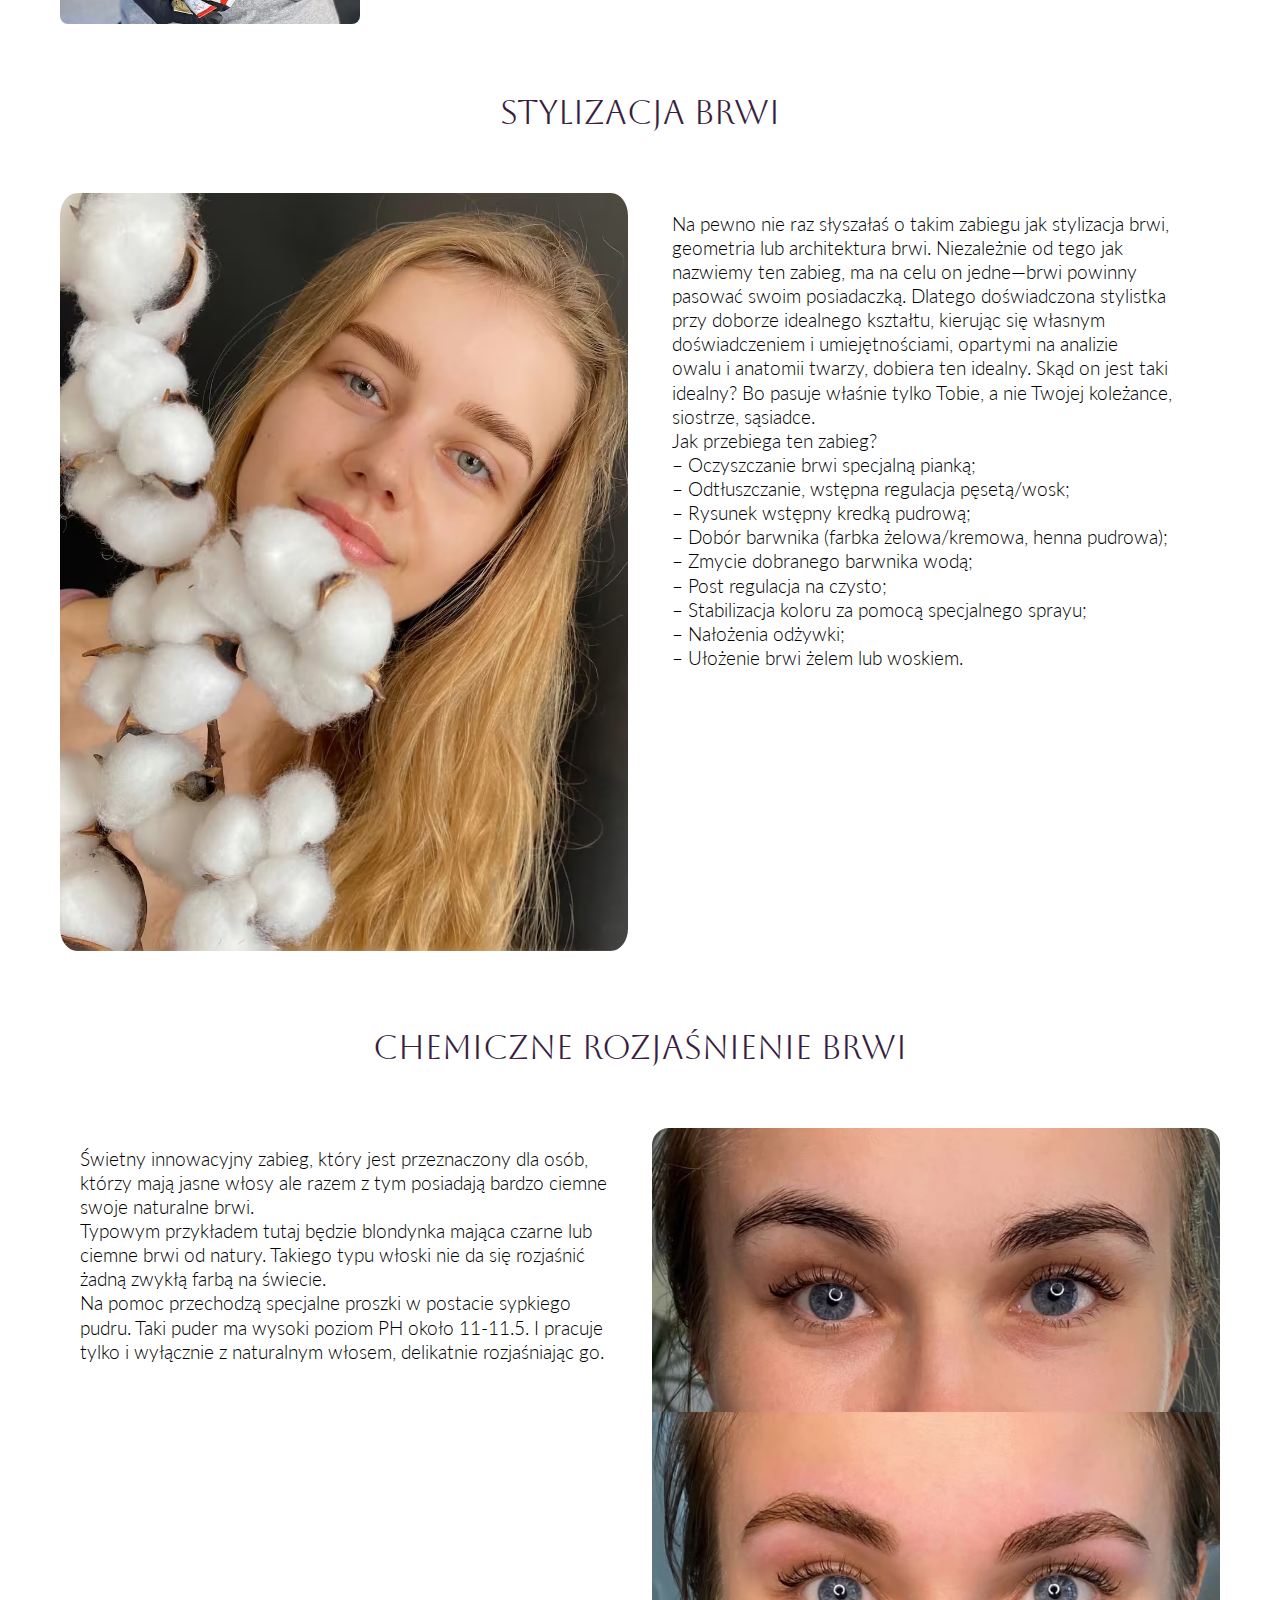
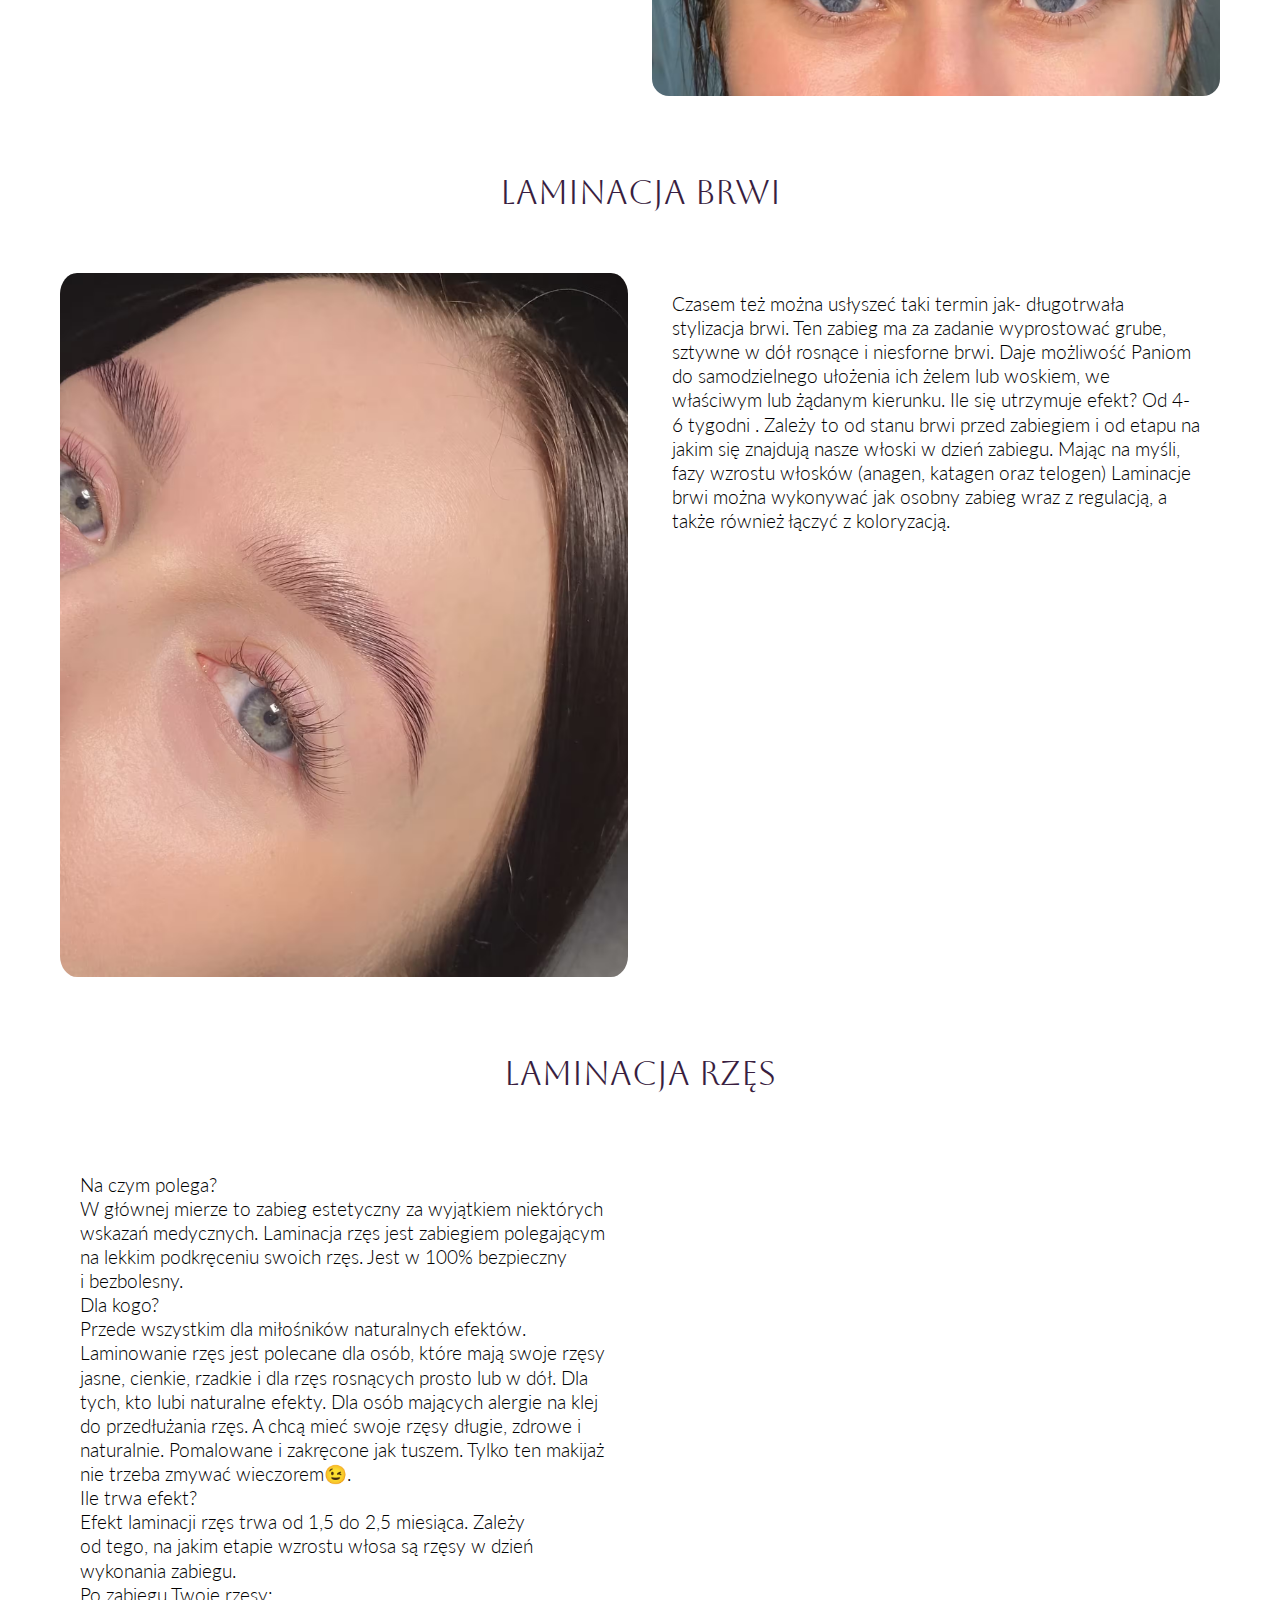
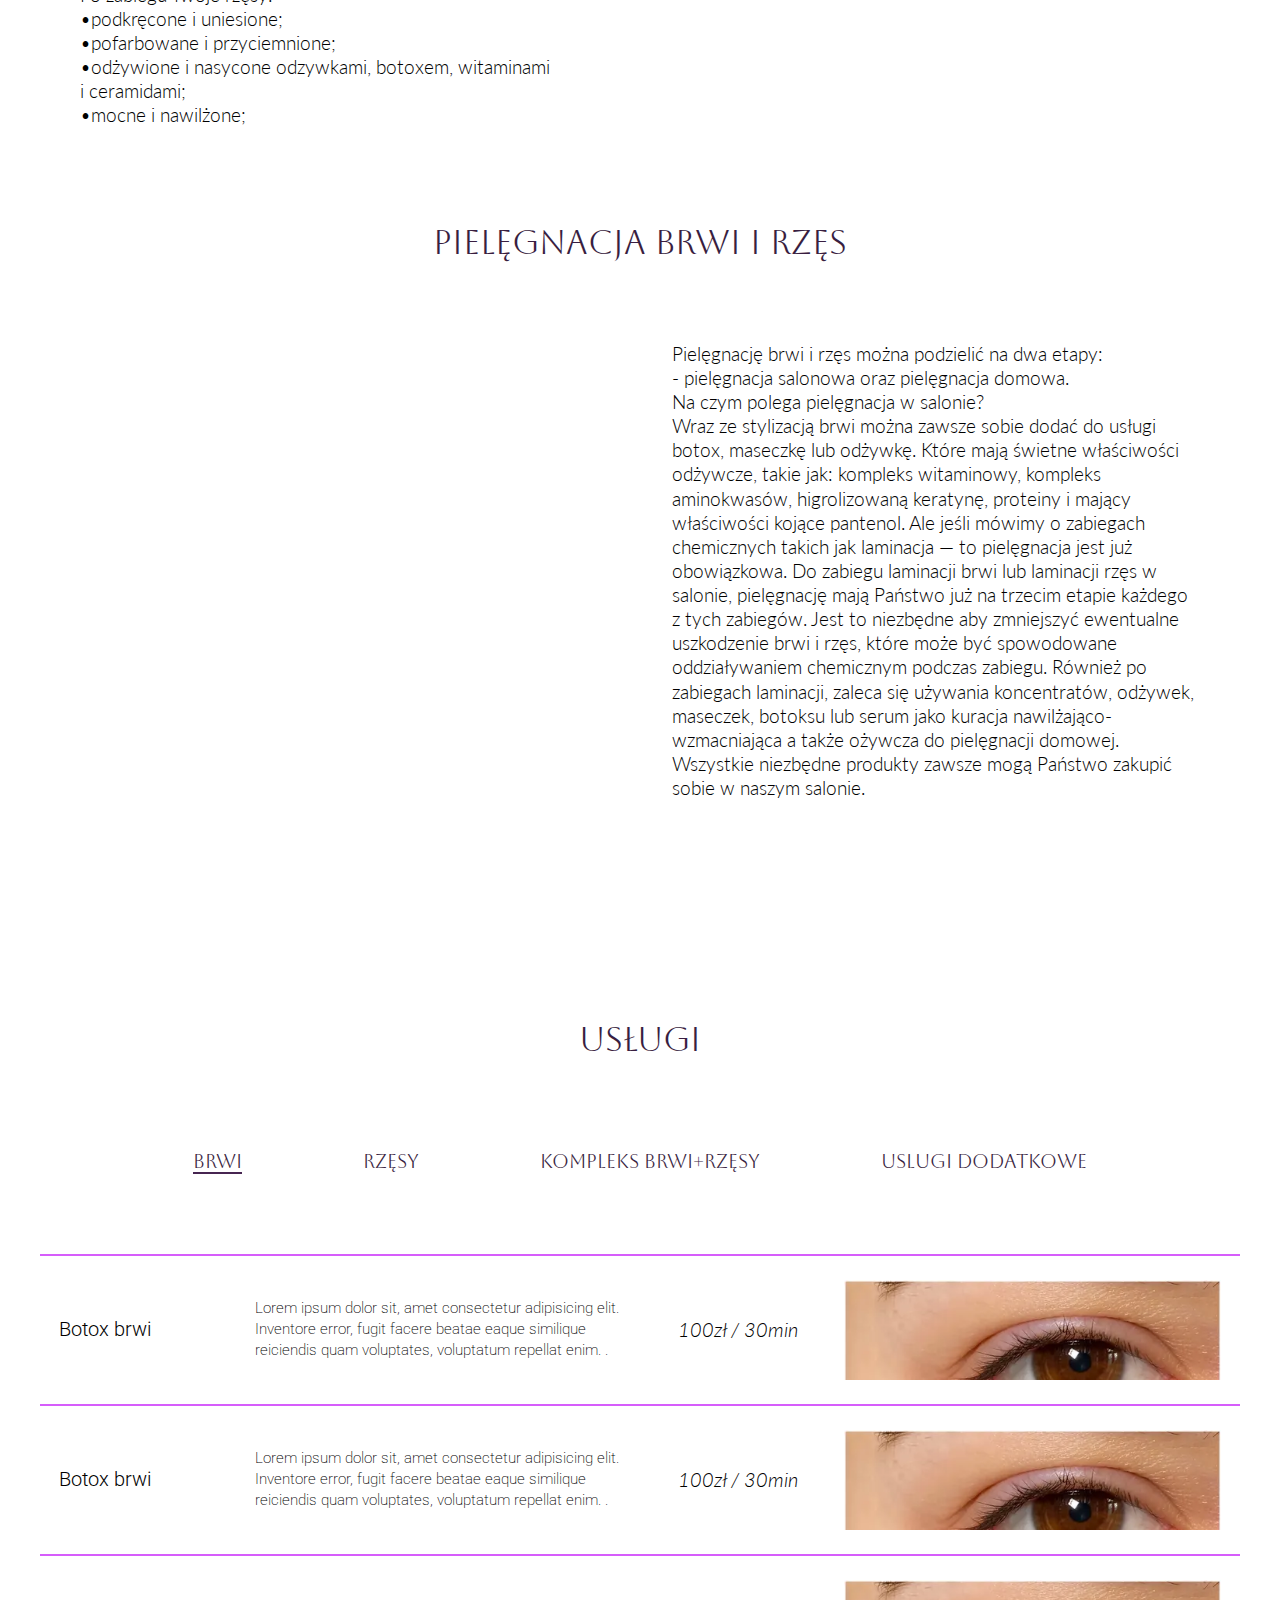
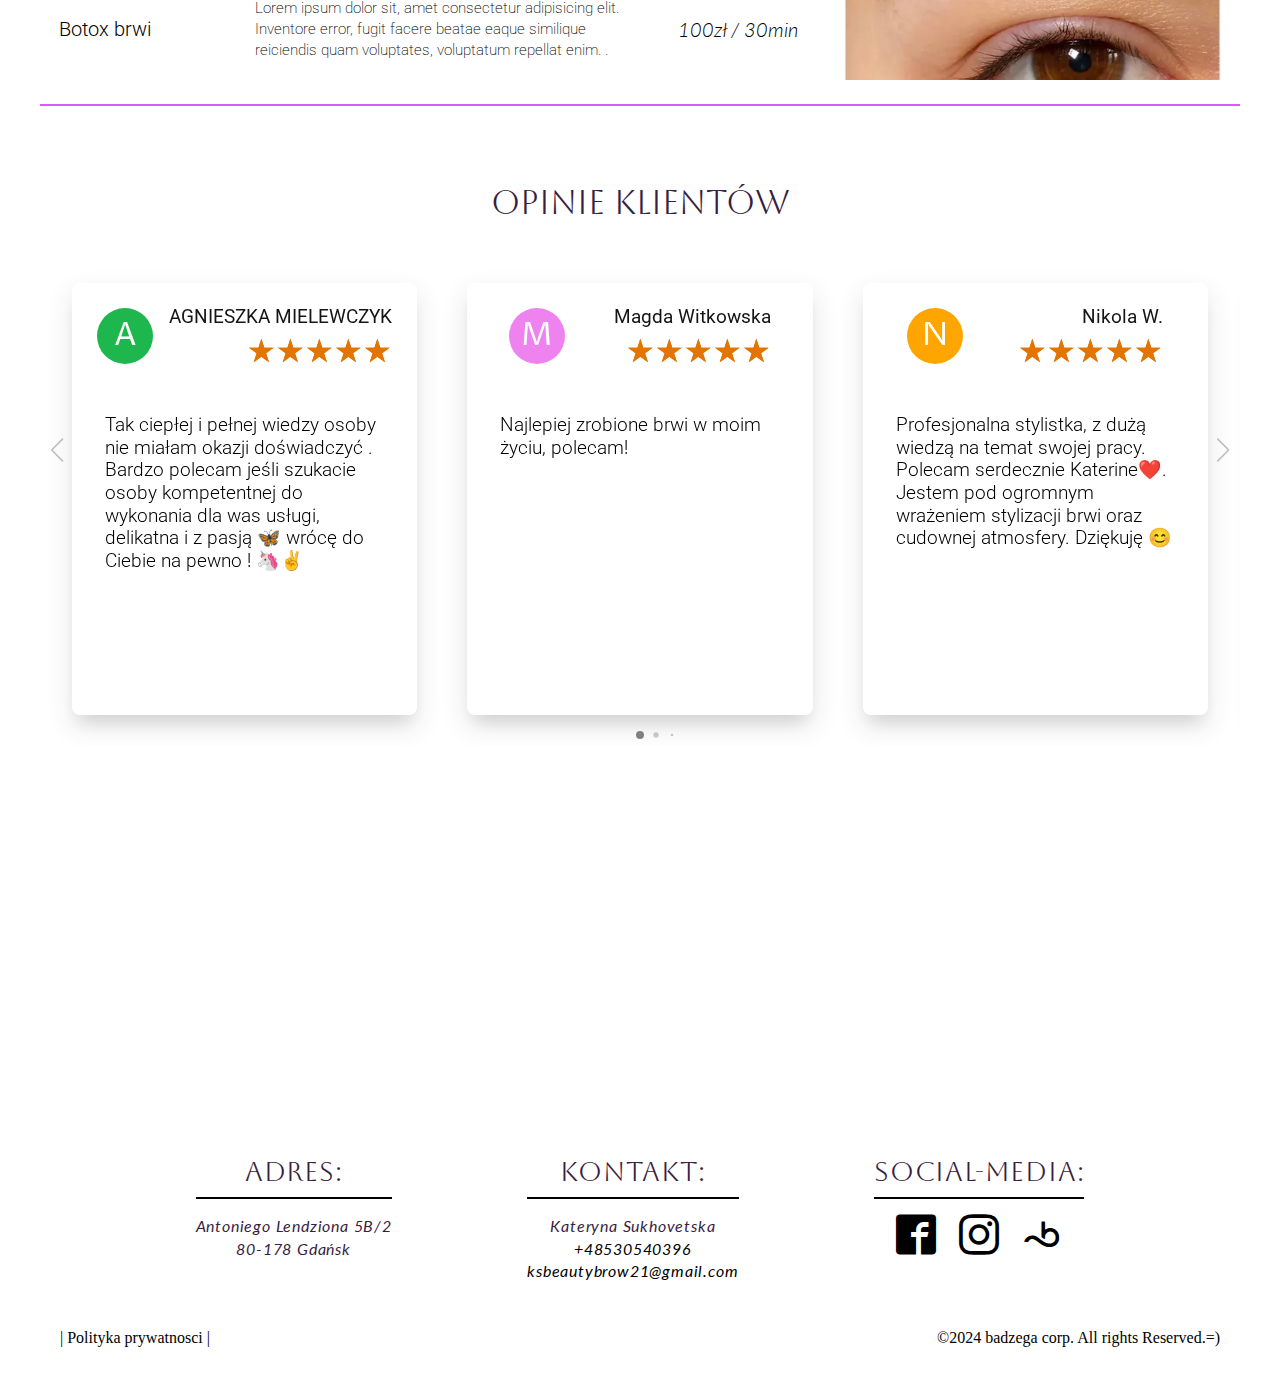
==== commit 94b12907: "FIX: small bugs" ====
--- a/index.html
+++ b/index.html
@@ -26,6 +26,11 @@
     <link rel="icon" type="image/png" sizes="16x16" href="/images/icons/favicon-16x16.png">
     <link rel="manifest" href="/manifest.webmanifest">
     <title>theLooKS</title>
+
+    <script defer src="/js/main.js"></script>
+    <script defer src="/js/priceList.js"></script>
+    <script defer src="/js/cookies.js"></script>
+
     <!-- Google tag (gtag.js) -->
 <script async src="https://www.googletagmanager.com/gtag/js?id=G-NB33V3FRGR"></script>
 <script>
@@ -62,9 +67,13 @@
             <a data-goto="._offer" href="#" class="menu-link">Oferta</a>
           </li>
           <li>
+            <a data-goto="._prices" href="#" class="menu-link">Usługi</a>
+          </li>
+          <li>
+            <!-- Подумати на рахунок того щоб це тут залишити -->
             <a
               data-goto=".form_wrapper"
-              href="#"
+              href="#form_wrapper"
               class="menu-link ls"
               id="reservation"
               >Rezerwacje</a
@@ -1385,11 +1394,13 @@
         </div>
       </div>
     </div>
+    <div class="rights_container">
+      <p class="polityka-prywatnosci">
+        <a href="/polityka-prywatnosci.html">| Polityka prywatnosci |</a>
+      </p>
+      <p class="rights">©2024 badzega corp. All rights Reserved.=)</p>
+    </div>
   </div>
-  <p class="polityka-prywatnosci">
-    <a href="/polityka-prywatnosci.html">Polityka prywatnosci</a>
-  </p>
-  <p class="rights">©2023 badzega corp. All rights Reserved.=)</p>
 </footer>
 
 <div id="cookie_popup" class="cookie_popup_body d-none">
@@ -1610,10 +1621,9 @@
         </div>
         <!-- <script src="https://cdn.jsdelivr.net/npm/swiper@8/swiper-bundle.min.js"></script> -->
 
+        
         <script defer type="module" src="/js/swiper-bundle.js"></script>
-        <script defer src="/js/cookies.js"></script>
         <script defer src="/js/gmap.js"></script>
         <script defer src="/js/swiper.js"></script>
-        <script src="/js/main.js"></script>
     </body>
 </html>--- a/css/main.css
+++ b/css/main.css
@@ -156,7 +156,7 @@
   font-size: 1.7em;
   font-style: normal;
   color: #391e41;
-  font-size: calc(1.3rem + 0.2vw);
+  font-size: calc(1.1rem + 0.2vw);
   font-weight: 400;
 }
 
@@ -1053,16 +1053,24 @@
     -ms-grid-column-span: 3;
   }
 }
-.polityka-prywatnosci {
-  text-align: center;
-  font-family: Lato;
-  font-style: italic;
-  font-size: 1em;
-  font-weight: 400;
-  letter-spacing: 0.05em;
-  line-height: 1.4em;
-  color: #391e41;
-  color: #000;
+.rights_container {
+  display: -webkit-box;
+  display: -ms-flexbox;
+  display: flex;
+  -webkit-box-orient: horizontal;
+  -webkit-box-direction: normal;
+      -ms-flex-direction: row;
+          flex-direction: row;
+  -webkit-box-pack: justify;
+      -ms-flex-pack: justify;
+          justify-content: space-between;
+  -ms-flex-wrap: wrap;
+      flex-wrap: wrap;
+  margin-top: 3rem;
+  gap: 1rem;
+}
+.rights_container p > a {
+  color: #000000;
 }
 
 p.rights {
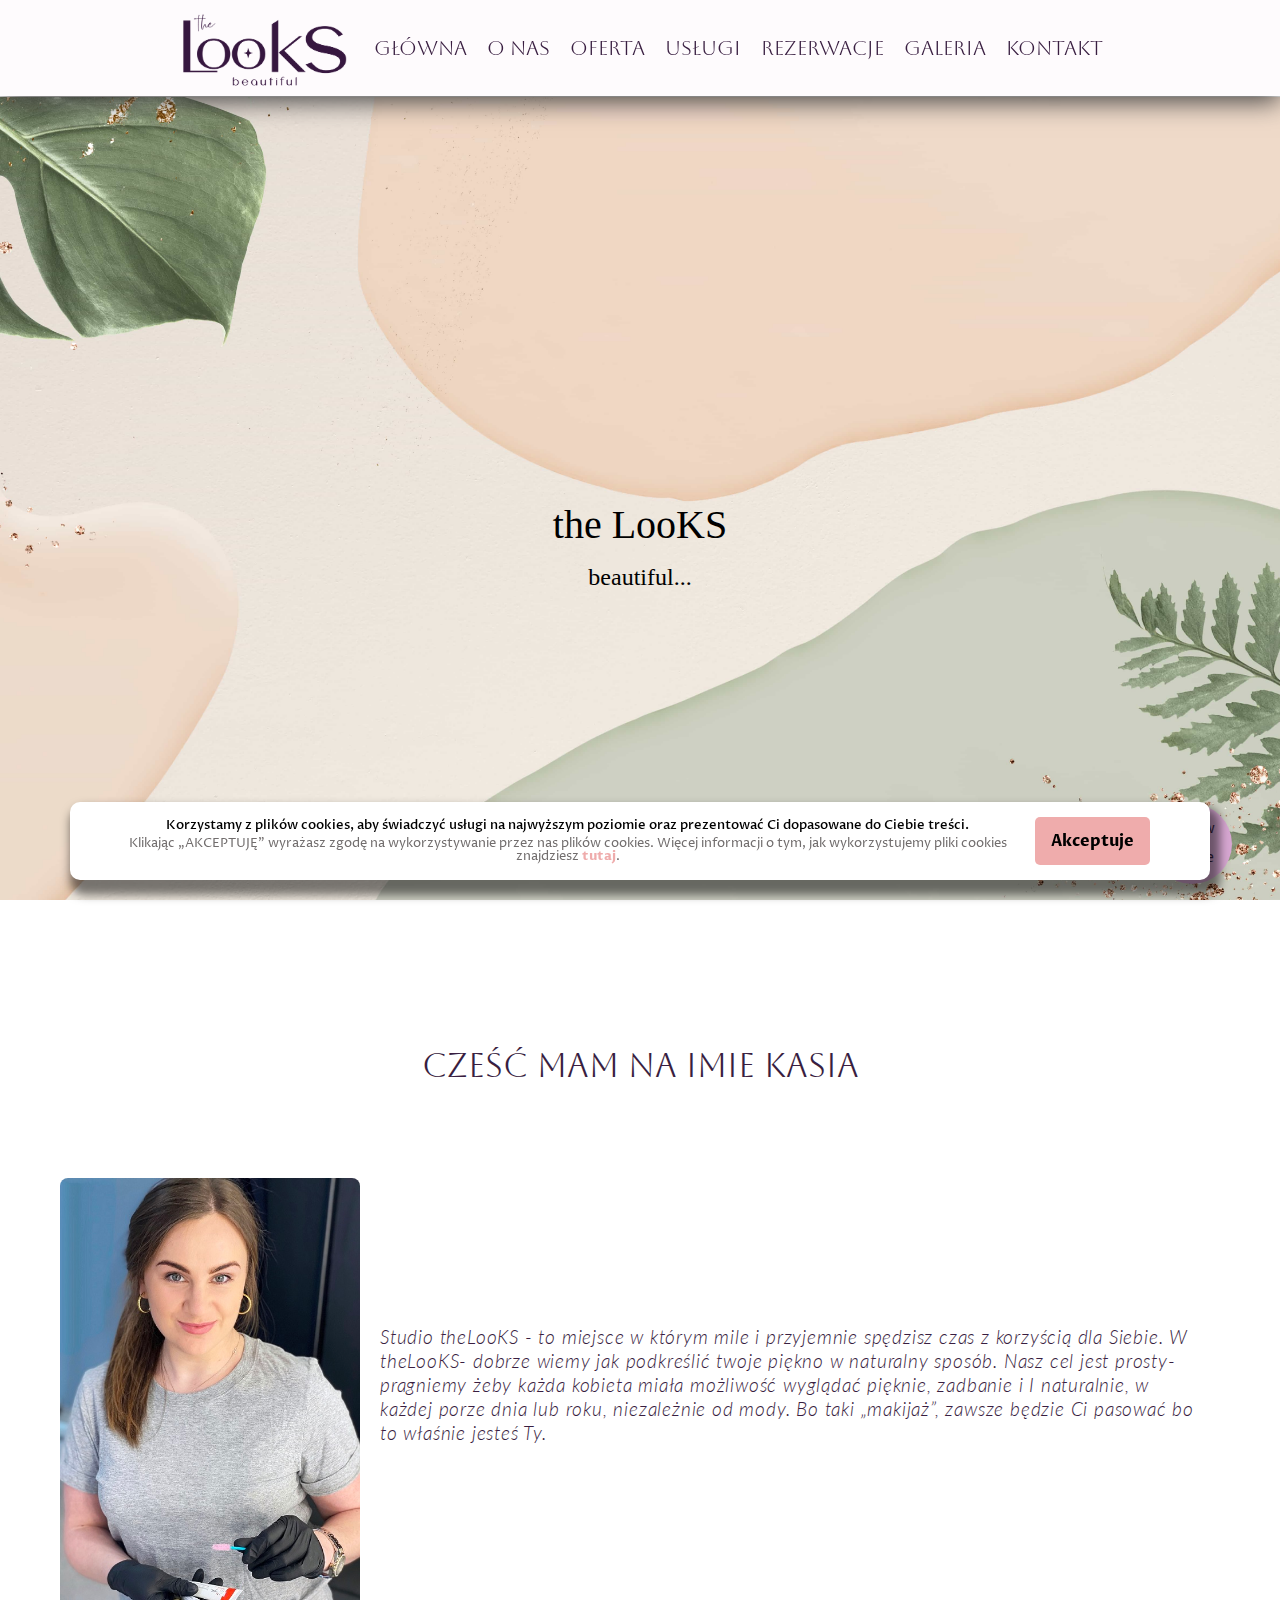
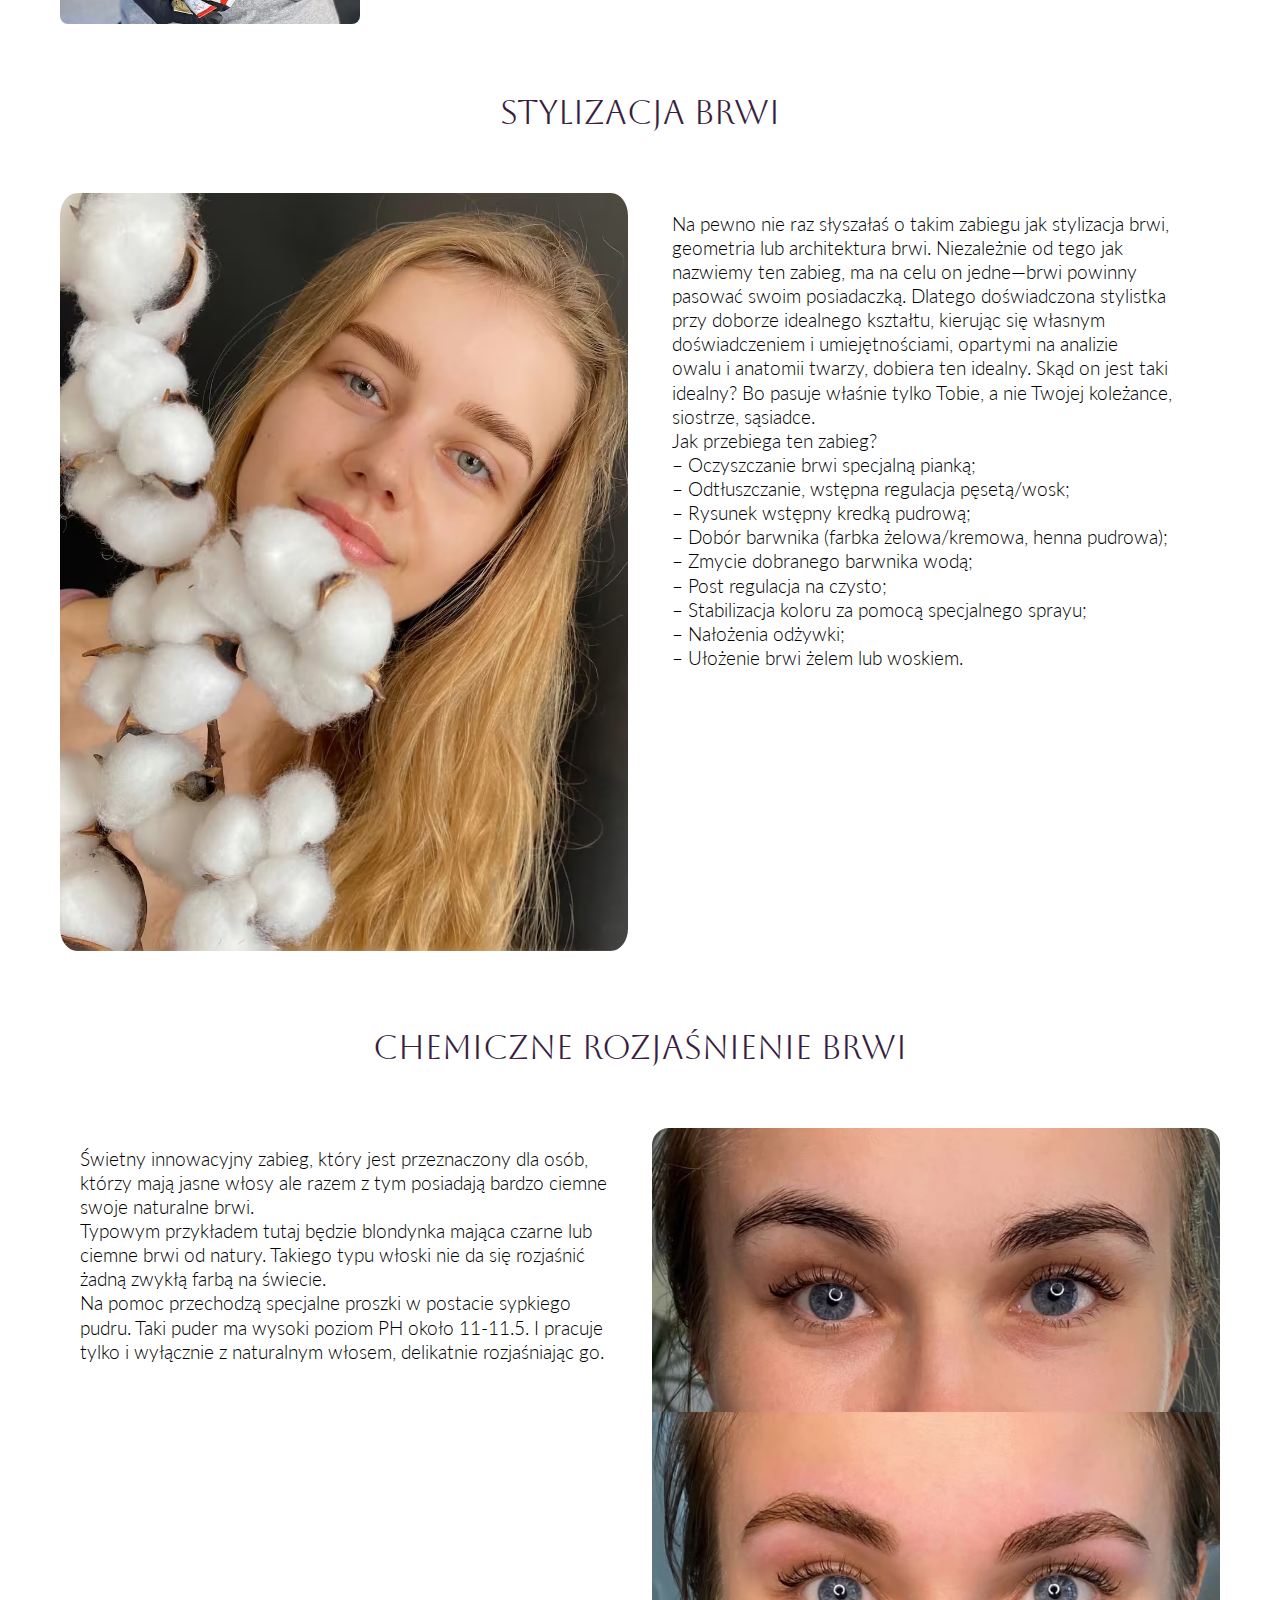
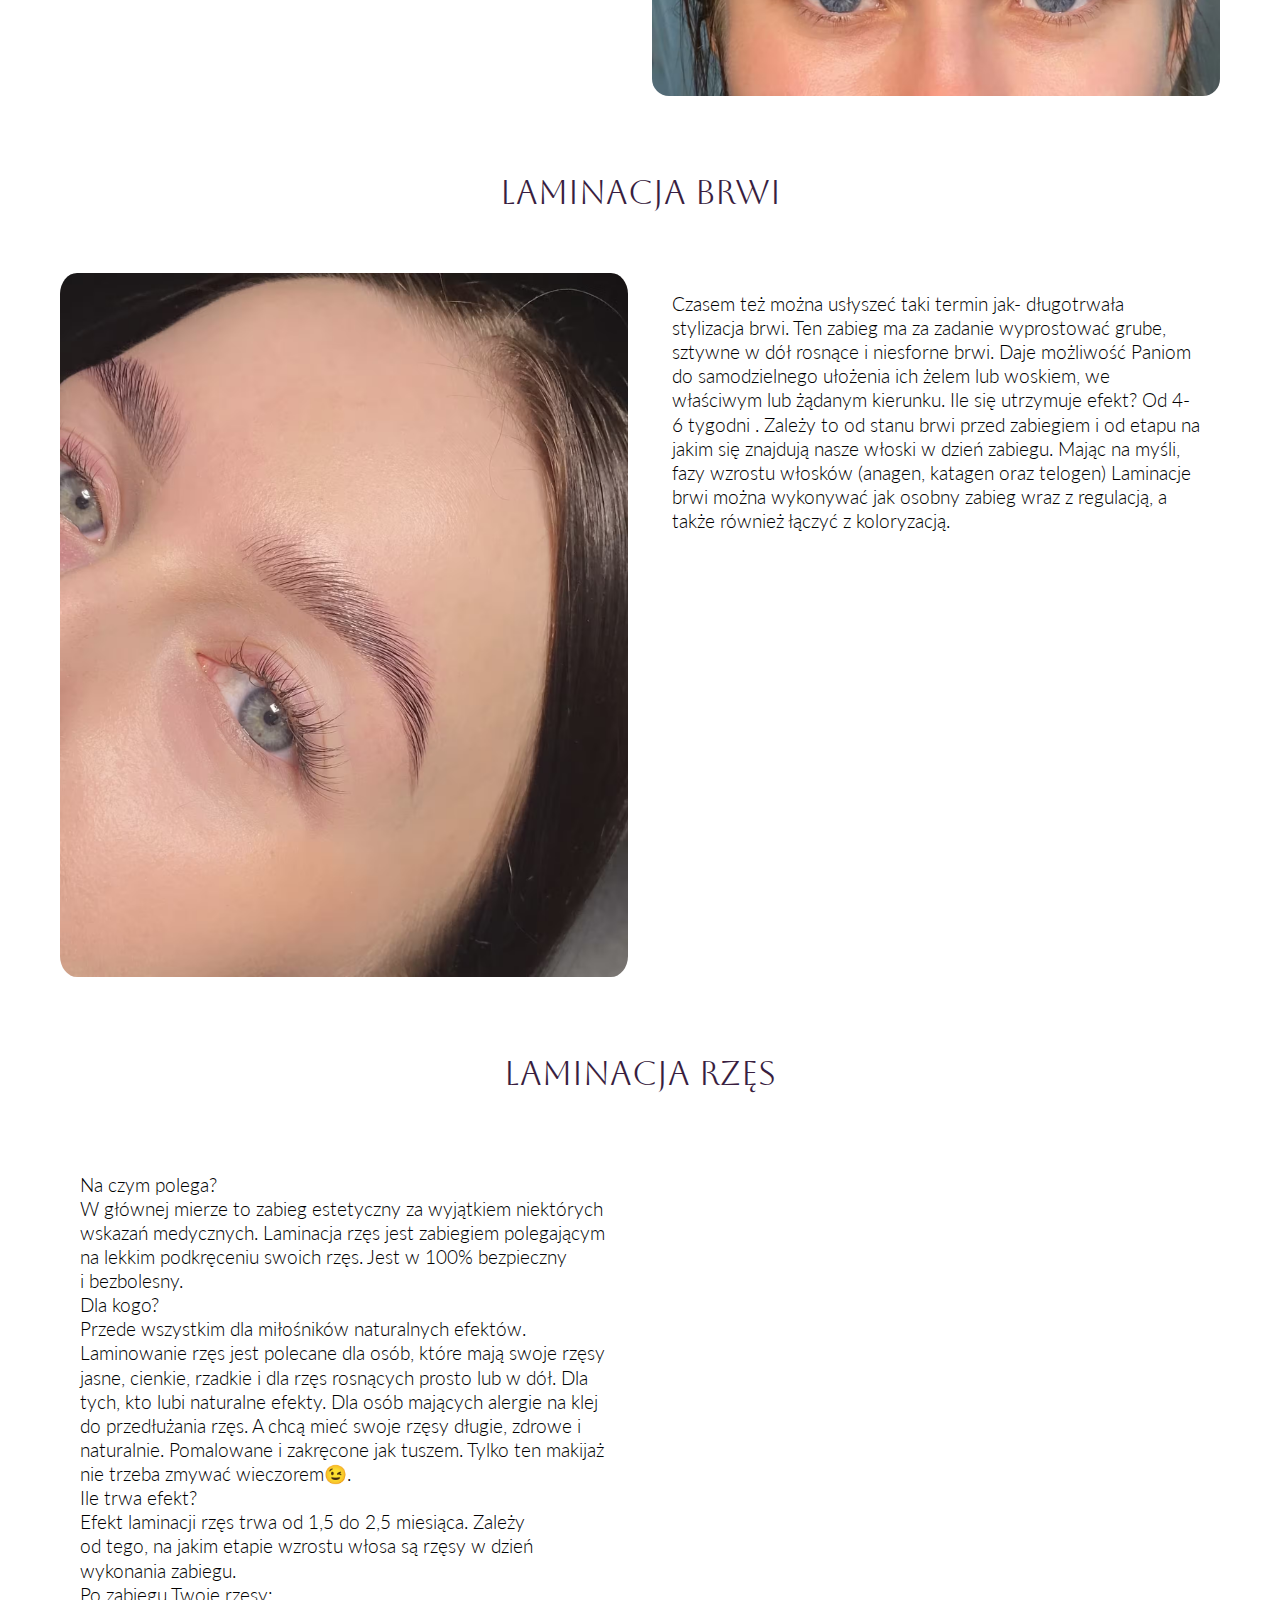
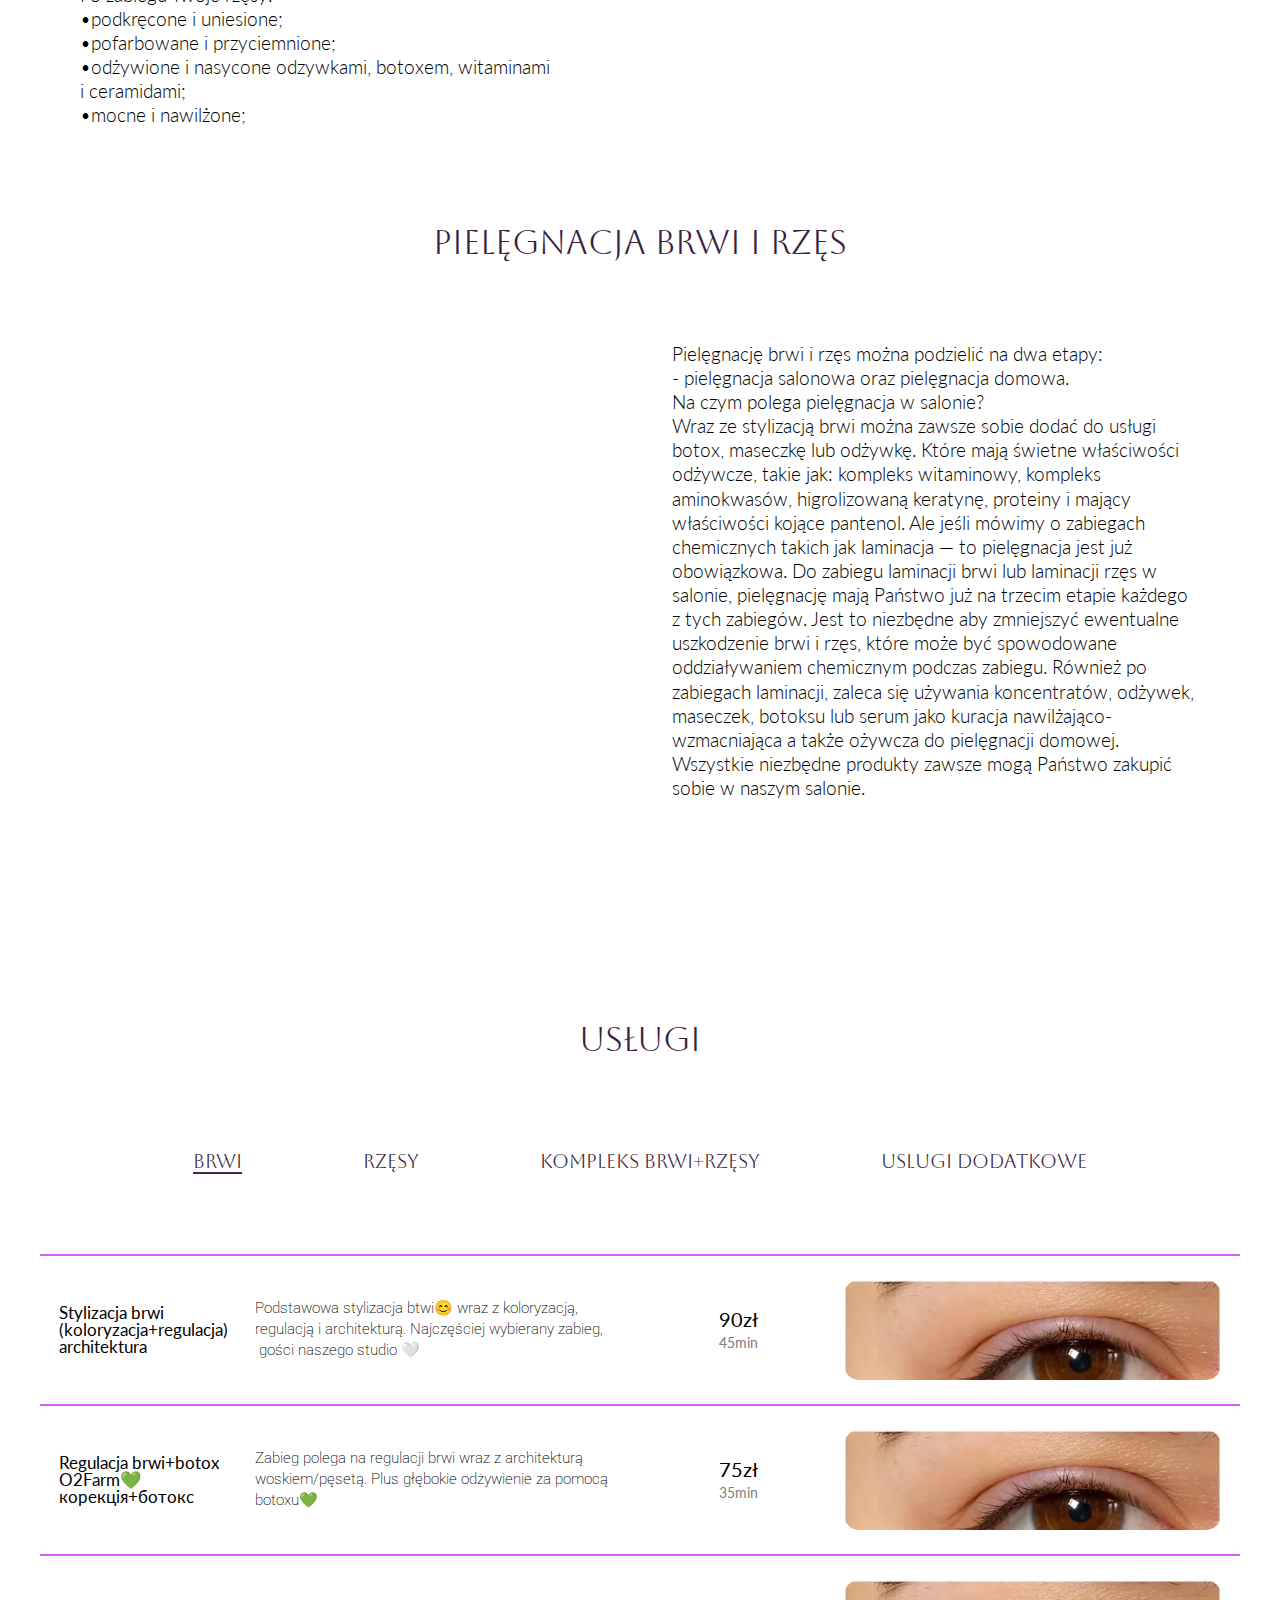
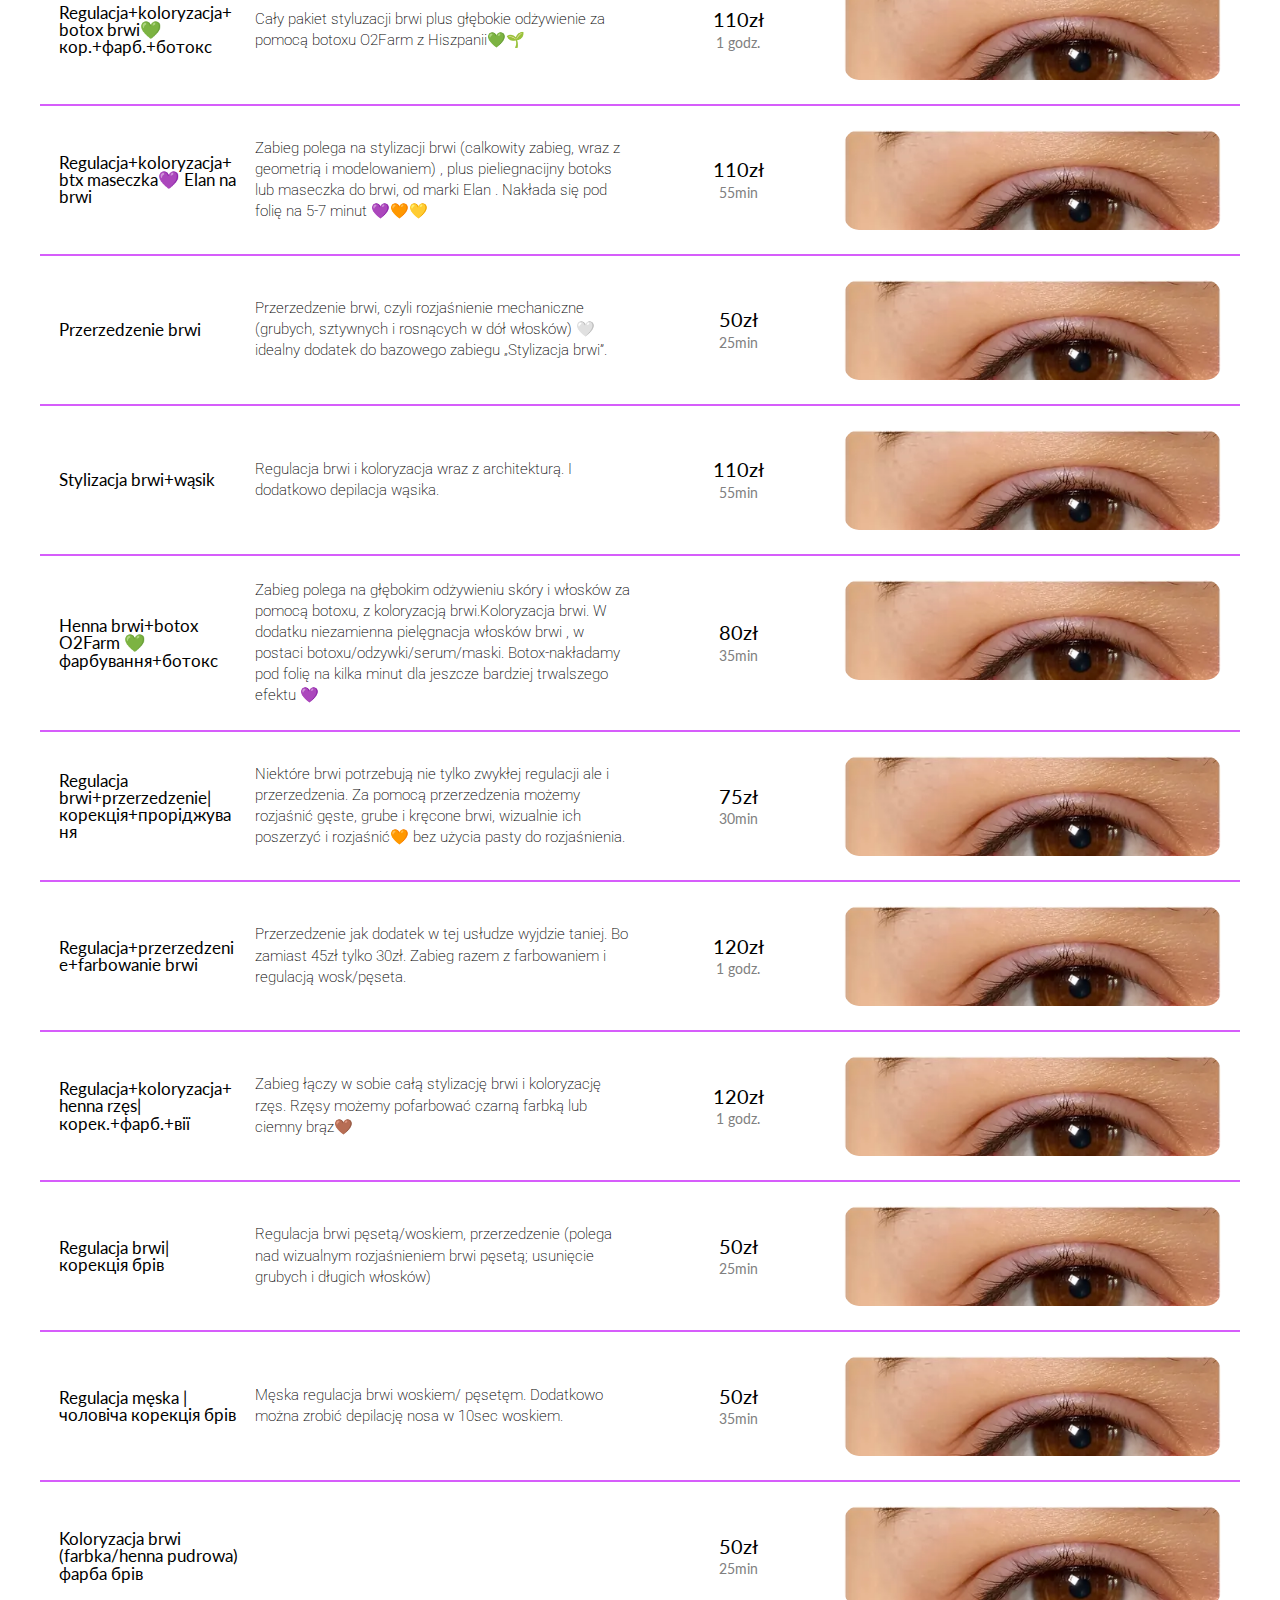
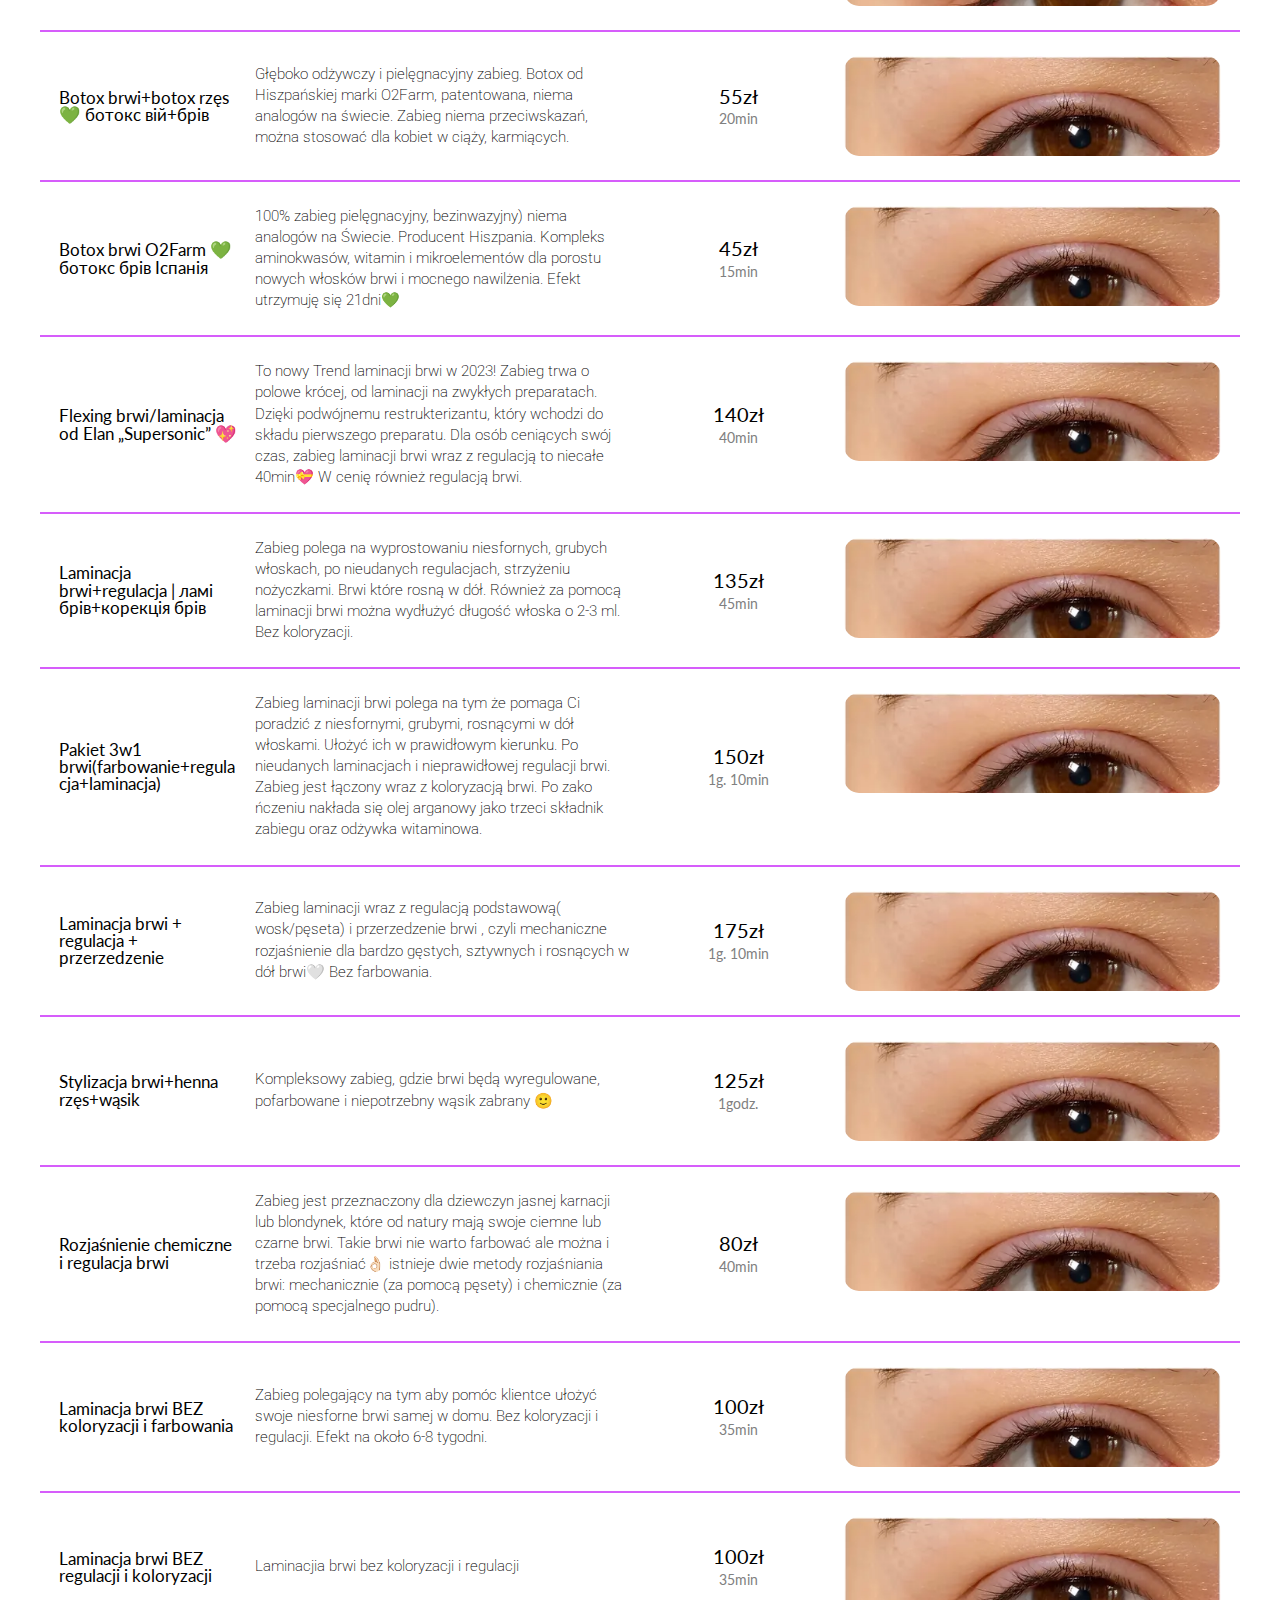
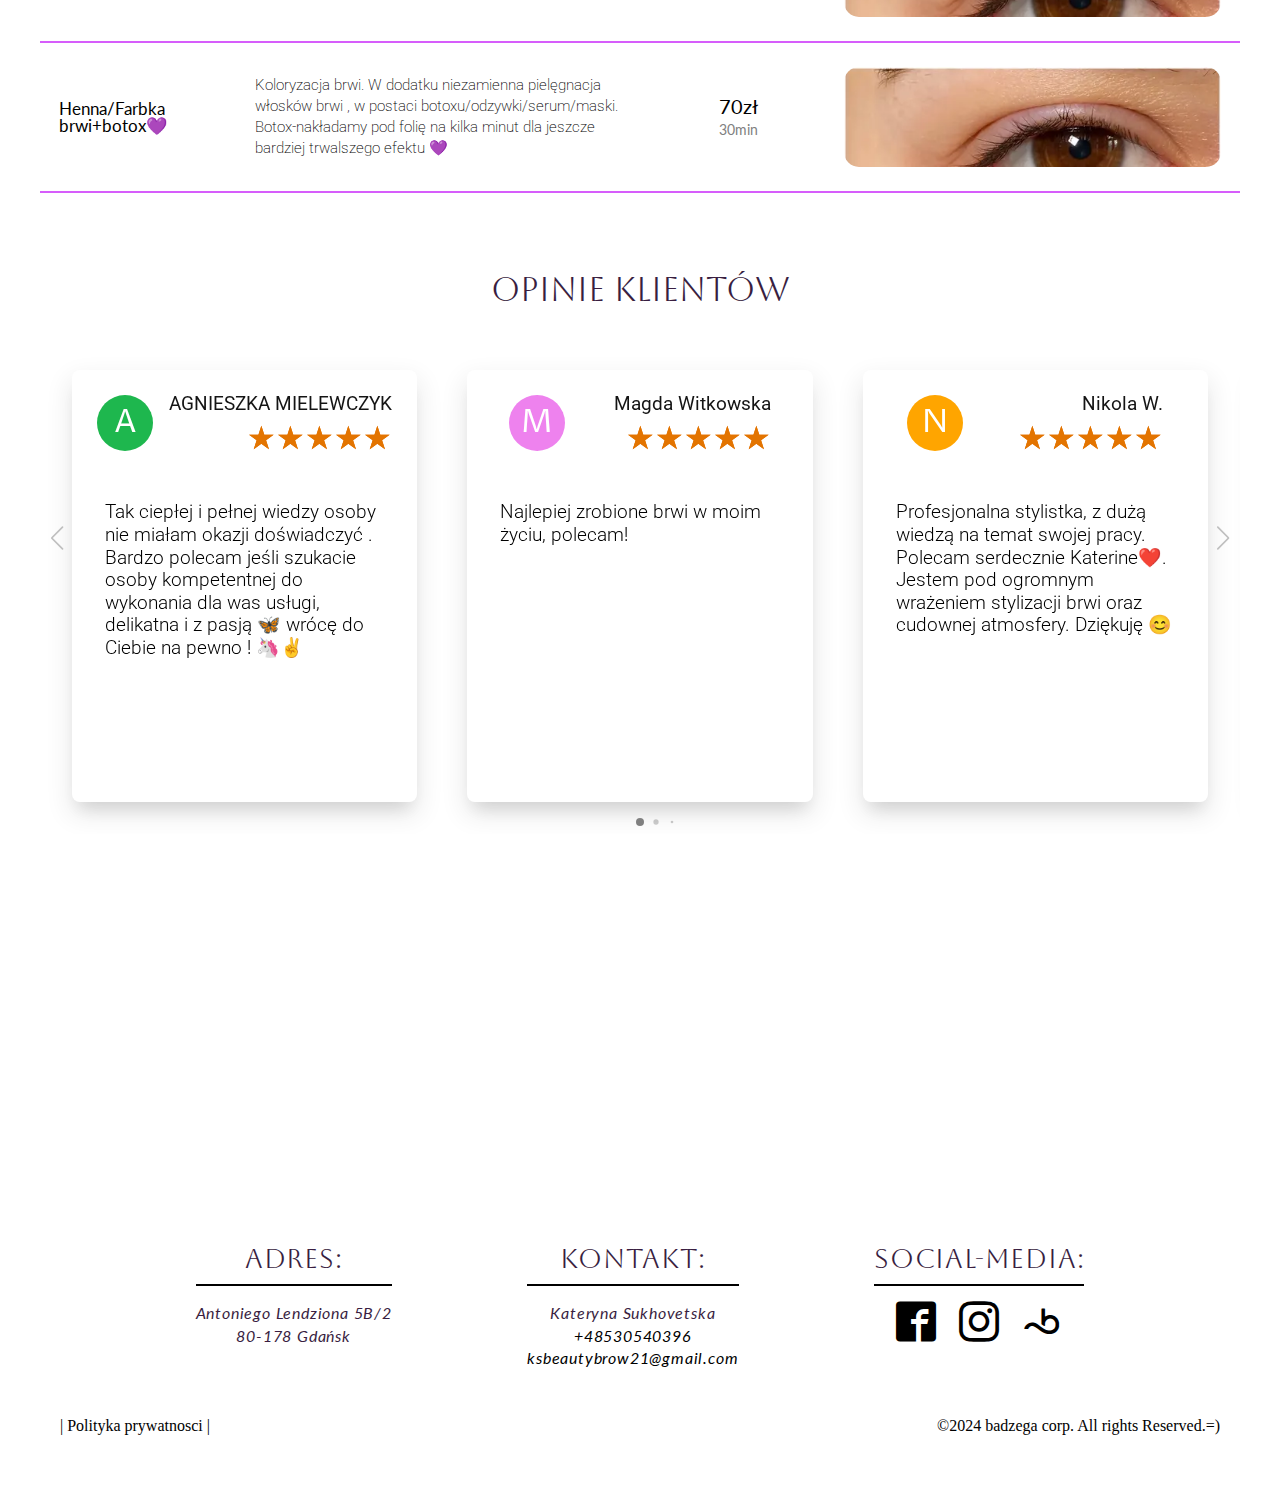
==== commit c34146b3: "ADD: Brwi" ====
--- a/index.html
+++ b/index.html
@@ -384,37 +384,457 @@
         </div>
         <div class="table_wrapper" id="brwi">
           <div class="service_price_wrapper">
-            <div class="name_of_service">Botox brwi</div>
-            <div class="description_of_cervice">
-              Lorem ipsum dolor sit, amet consectetur adipisicing elit.
-              Inventore error, fugit facere beatae eaque similique reiciendis
-              quam voluptates, voluptatum repellat enim. .
-            </div>
-            <div class="price_of_cervice">100zł / 30min</div>
-            <div class="img_of_cervice">
-              <img src="/images/pricelist_images/eye2.webp" alt="botox brwi" />
-            </div>
-          </div>
-          <div class="service_price_wrapper">
-            <div class="name_of_service">Botox brwi</div>
-            <div class="description_of_cervice">
-              Lorem ipsum dolor sit, amet consectetur adipisicing elit.
-              Inventore error, fugit facere beatae eaque similique reiciendis
-              quam voluptates, voluptatum repellat enim. .
-            </div>
-            <div class="price_of_cervice">100zł / 30min</div>
-            <div class="img_of_cervice">
-              <img src="/images/pricelist_images/eye2.webp" alt="botox brwi" />
-            </div>
-          </div>
-          <div class="service_price_wrapper">
-            <div class="name_of_service">Botox brwi</div>
-            <div class="description_of_cervice">
-              Lorem ipsum dolor sit, amet consectetur adipisicing elit.
-              Inventore error, fugit facere beatae eaque similique reiciendis
-              quam voluptates, voluptatum repellat enim. .
-            </div>
-            <div class="price_of_cervice">100zł / 30min</div>
+            <div class="name_of_service">
+              <h4>Stylizacja brwi (koloryzacja+regulacja) architektura</h4>
+            </div>
+            <div class="description_of_cervice">
+              <p>
+                Podstawowa stylizacja btwi😊 wraz z koloryzacją, regulacją i
+                architekturą. Najczęściej wybierany zabieg, &nbsp;gości naszego
+                studio 🤍
+              </p>
+            </div>
+            <div class="price_of_cervice">
+              <div class="price">90zł</div>
+              <span class="service_time">45min</span>
+            </div>
+            <div class="img_of_cervice">
+              <img src="/images/pricelist_images/eye2.webp" alt="botox brwi" />
+            </div>
+          </div>
+          <div class="service_price_wrapper">
+            <div class="name_of_service">
+              <h4>Regulacja brwi+botox O2Farm💚 корекція+ботокс</h4>
+            </div>
+            <div class="description_of_cervice">
+              <p>
+                Zabieg polega na regulacji brwi wraz z architekturą
+                woskiem/pęsetą. Plus głębokie odżywienie za pomocą botoxu💚
+              </p>
+            </div>
+            <div class="price_of_cervice">
+              <div class="price">75zł</div>
+              <span class="service_time">35min</span>
+            </div>
+            <div class="img_of_cervice">
+              <img src="/images/pricelist_images/eye2.webp" alt="botox brwi" />
+            </div>
+          </div>
+          <div class="service_price_wrapper">
+            <div class="name_of_service">
+              <h4>Regulacja+koloryzacja+botox brwi💚кор.+фарб.+ботокс</h4>
+            </div>
+            <div class="description_of_cervice">
+              <p>
+                Cały pakiet styluzacji brwi plus głębokie odżywienie za pomocą
+                botoxu O2Farm z Hiszpanii💚🌱
+              </p>
+            </div>
+            <div class="price_of_cervice">
+              <div class="price">110zł</div>
+              <span class="service_time">1 godz.</span>
+            </div>
+            <div class="img_of_cervice">
+              <img src="/images/pricelist_images/eye2.webp" alt="botox brwi" />
+            </div>
+          </div>
+          <div class="service_price_wrapper">
+            <div class="name_of_service">
+              <h4>Regulacja+koloryzacja+btx maseczka💜 Elan na brwi</h4>
+            </div>
+            <div class="description_of_cervice">
+              <p>
+                Zabieg polega na stylizacji brwi (calkowity zabieg, wraz z
+                geometrią i modelowaniem) , plus pieliegnacijny botoks lub
+                maseczka do brwi, od marki Elan . Nakłada się pod folię na 5-7
+                minut 💜🧡💛
+              </p>
+            </div>
+            <div class="price_of_cervice">
+              <div class="price">110zł</div>
+              <span class="service_time">55min</span>
+            </div>
+            <div class="img_of_cervice">
+              <img src="/images/pricelist_images/eye2.webp" alt="botox brwi" />
+            </div>
+          </div>
+          <div class="service_price_wrapper">
+            <div class="name_of_service">
+              <h4>Przerzedzenie brwi</h4>
+            </div>
+            <div class="description_of_cervice">
+              <p>
+                Przerzedzenie brwi, czyli rozjaśnienie mechaniczne (grubych,
+                sztywnych i rosnących w dół włosków) 🤍 idealny dodatek do
+                bazowego zabiegu „Stylizacja brwi”.
+              </p>
+            </div>
+            <div class="price_of_cervice">
+              <div class="price">50zł</div>
+              <span class="service_time">25min</span>
+            </div>
+            <div class="img_of_cervice">
+              <img src="/images/pricelist_images/eye2.webp" alt="botox brwi" />
+            </div>
+          </div>
+          <div class="service_price_wrapper">
+            <div class="name_of_service">
+              <h4>Stylizacja brwi+wąsik</h4>
+            </div>
+            <div class="description_of_cervice">
+              <p>
+                Regulacja brwi i koloryzacja wraz z architekturą. I dodatkowo
+                depilacja wąsika.
+              </p>
+            </div>
+            <div class="price_of_cervice">
+              <div class="price">110zł</div>
+              <span class="service_time">55min</span>
+            </div>
+            <div class="img_of_cervice">
+              <img src="/images/pricelist_images/eye2.webp" alt="botox brwi" />
+            </div>
+          </div>
+          <div class="service_price_wrapper">
+            <div class="name_of_service">
+              <h4>Henna brwi+botox O2Farm 💚 фарбування+ботокс</h4>
+            </div>
+            <div class="description_of_cervice">
+              <p>
+                Zabieg polega na głębokim odżywieniu skóry i włosków za pomocą
+                botoxu, z koloryzacją brwi.Koloryzacja brwi. W dodatku
+                niezamienna pielęgnacja włosków brwi , w postaci
+                botoxu/odzywki/serum/maski. Botox-nakładamy pod folię na kilka
+                minut dla jeszcze bardziej trwalszego efektu 💜
+              </p>
+            </div>
+            <div class="price_of_cervice">
+              <div class="price">80zł</div>
+              <span class="service_time">35min</span>
+            </div>
+            <div class="img_of_cervice">
+              <img src="/images/pricelist_images/eye2.webp" alt="botox brwi" />
+            </div>
+          </div>
+          <div class="service_price_wrapper">
+            <div class="name_of_service">
+              <h4>Regulacja brwi+przerzedzenie|корекція+проріджуваня</h4>
+            </div>
+            <div class="description_of_cervice">
+              <p>
+                Niektóre brwi potrzebują nie tylko zwykłej regulacji ale i
+                przerzedzenia. Za pomocą przerzedzenia możemy rozjaśnić gęste,
+                grube i kręcone brwi, wizualnie ich poszerzyć i rozjaśnić🧡 bez
+                użycia pasty do rozjaśnienia.
+              </p>
+            </div>
+            <div class="price_of_cervice">
+              <div class="price">75zł</div>
+              <span class="service_time">30min</span>
+            </div>
+            <div class="img_of_cervice">
+              <img src="/images/pricelist_images/eye2.webp" alt="botox brwi" />
+            </div>
+          </div>
+          <div class="service_price_wrapper">
+            <div class="name_of_service">
+              <h4>Regulacja+przerzedzenie+farbowanie brwi</h4>
+            </div>
+            <div class="description_of_cervice">
+              <p>
+                Przerzedzenie jak dodatek w tej usłudze wyjdzie taniej. Bo
+                zamiast 45zł tylko 30zł. Zabieg razem z farbowaniem i regulacją
+                wosk/pęseta.
+              </p>
+            </div>
+            <div class="price_of_cervice">
+              <div class="price">120zł</div>
+              <span class="service_time">1 godz.</span>
+            </div>
+            <div class="img_of_cervice">
+              <img src="/images/pricelist_images/eye2.webp" alt="botox brwi" />
+            </div>
+          </div>
+          <div class="service_price_wrapper">
+            <div class="name_of_service">
+              <h4>Regulacja+koloryzacja+henna rzęs|корек.+фарб.+вії</h4>
+            </div>
+            <div class="description_of_cervice">
+              <p>
+                Zabieg łączy w sobie całą stylizację brwi i koloryzację rzęs.
+                Rzęsy możemy pofarbować czarną farbką lub ciemny brąz🤎
+              </p>
+            </div>
+            <div class="price_of_cervice">
+              <div class="price">120zł</div>
+              <span class="service_time">1 godz.</span>
+            </div>
+            <div class="img_of_cervice">
+              <img src="/images/pricelist_images/eye2.webp" alt="botox brwi" />
+            </div>
+          </div>
+          <div class="service_price_wrapper">
+            <div class="name_of_service">
+              <h4>Regulacja brwi| корекція брів</h4>
+            </div>
+            <div class="description_of_cervice">
+              <p>
+                Regulacja brwi pęsetą/woskiem, przerzedzenie (polega nad
+                wizualnym rozjaśnieniem brwi pęsetą; usunięcie grubych i długich
+                włosków)
+              </p>
+            </div>
+            <div class="price_of_cervice">
+              <div class="price">50zł</div>
+              <span class="service_time">25min</span>
+            </div>
+            <div class="img_of_cervice">
+              <img src="/images/pricelist_images/eye2.webp" alt="botox brwi" />
+            </div>
+          </div>
+          <div class="service_price_wrapper">
+            <div class="name_of_service">
+              <h4>Regulacja męska | чоловіча корекція брів</h4>
+            </div>
+            <div class="description_of_cervice">
+              <p>
+                Męska regulacja brwi woskiem/ pęsetęm. Dodatkowo można zrobić
+                depilację nosa w 10sec woskiem.
+              </p>
+            </div>
+            <div class="price_of_cervice">
+              <div class="price">50zł</div>
+              <span class="service_time">35min</span>
+            </div>
+            <div class="img_of_cervice">
+              <img src="/images/pricelist_images/eye2.webp" alt="botox brwi" />
+            </div>
+          </div>
+          <div class="service_price_wrapper">
+            <div class="name_of_service">
+              <h4>Koloryzacja brwi (farbka/henna pudrowa) фарба брів</h4>
+            </div>
+            <div class="description_of_cervice">
+              <p></p>
+            </div>
+            <div class="price_of_cervice">
+              <div class="price">50zł</div>
+              <span class="service_time">25min</span>
+            </div>
+            <div class="img_of_cervice">
+              <img src="/images/pricelist_images/eye2.webp" alt="botox brwi" />
+            </div>
+          </div>
+          <div class="service_price_wrapper">
+            <div class="name_of_service">
+              <h4>Botox brwi+botox rzęs 💚 ботокс вій+брів</h4>
+            </div>
+            <div class="description_of_cervice">
+              <p>
+                Głęboko odżywczy i pielęgnacyjny zabieg. Botox od Hiszpańskiej
+                marki O2Farm, patentowana, niema analogów na świecie. Zabieg
+                niema przeciwskazań, można stosować dla kobiet w ciąży,
+                karmiących.
+              </p>
+            </div>
+            <div class="price_of_cervice">
+              <div class="price">55zł</div>
+              <span class="service_time">20min</span>
+            </div>
+            <div class="img_of_cervice">
+              <img src="/images/pricelist_images/eye2.webp" alt="botox brwi" />
+            </div>
+          </div>
+          <div class="service_price_wrapper">
+            <div class="name_of_service">
+              <h4>Botox brwi O2Farm 💚 ботокс брів Іспанія</h4>
+            </div>
+            <div class="description_of_cervice">
+              <p>
+                100% zabieg pielęgnacyjny, bezinwazyjny) niema analogów na
+                Świecie. Producent Hiszpania. Kompleks aminokwasów, witamin i
+                mikroelementów dla porostu nowych włosków brwi i mocnego
+                nawilżenia. Efekt utrzymuję się 21dni💚
+              </p>
+            </div>
+            <div class="price_of_cervice">
+              <div class="price">45zł</div>
+              <span class="service_time">15min</span>
+            </div>
+            <div class="img_of_cervice">
+              <img src="/images/pricelist_images/eye2.webp" alt="botox brwi" />
+            </div>
+          </div>
+          <div class="service_price_wrapper">
+            <div class="name_of_service">
+              <h4>Flexing brwi/laminacja od Elan „Supersonic” 💖</h4>
+            </div>
+            <div class="description_of_cervice">
+              <p>
+                To nowy Trend laminacji brwi w 2023! Zabieg trwa o polowe
+                krócej, od laminacji na zwykłych preparatach. Dzięki podwójnemu
+                restrukterizantu, który wchodzi do składu pierwszego preparatu.
+                Dla osób ceniących swój czas, zabieg laminacji brwi wraz z
+                regulacją to niecałe 40min💝 W cenię również regulacją brwi.
+              </p>
+            </div>
+            <div class="price_of_cervice">
+              <div class="price">140zł</div>
+              <span class="service_time">40min</span>
+            </div>
+            <div class="img_of_cervice">
+              <img src="/images/pricelist_images/eye2.webp" alt="botox brwi" />
+            </div>
+          </div>
+          <div class="service_price_wrapper">
+            <div class="name_of_service">
+              <h4>Laminacja brwi+regulacja | ламі брів+корекція брів</h4>
+            </div>
+            <div class="description_of_cervice">
+              <p>
+                Zabieg polega na wyprostowaniu niesfornych, grubych włoskach, po
+                nieudanych regulacjach, strzyżeniu nożyczkami. Brwi które rosną
+                w dół. Również za pomocą laminacji brwi można wydłużyć długość
+                włoska o 2-3 ml. Bez koloryzacji.
+              </p>
+            </div>
+            <div class="price_of_cervice">
+              <div class="price">135zł</div>
+              <span class="service_time">45min</span>
+            </div>
+            <div class="img_of_cervice">
+              <img src="/images/pricelist_images/eye2.webp" alt="botox brwi" />
+            </div>
+          </div>
+          <div class="service_price_wrapper">
+            <div class="name_of_service">
+              <h4>Pakiet 3w1 brwi(farbowanie+regulacja+laminacja)</h4>
+            </div>
+            <div class="description_of_cervice">
+              <p>
+                Zabieg laminacji brwi polega na tym że pomaga Ci poradzić z
+                niesfornymi, grubymi, rosnącymi w dół włoskami. Ułożyć ich w
+                prawidłowym kierunku. Po nieudanych laminacjach i nieprawidłowej
+                regulacji brwi. Zabieg jest łączony wraz z koloryzacją brwi. Po
+                zako ńczeniu nakłada się olej arganowy jako trzeci składnik
+                zabiegu oraz odżywka witaminowa.
+              </p>
+            </div>
+            <div class="price_of_cervice">
+              <div class="price">150zł</div>
+              <span class="service_time">1g. 10min</span>
+            </div>
+            <div class="img_of_cervice">
+              <img src="/images/pricelist_images/eye2.webp" alt="botox brwi" />
+            </div>
+          </div>
+          <div class="service_price_wrapper">
+            <div class="name_of_service">
+              <h4>Laminacja brwi + regulacja + przerzedzenie</h4>
+            </div>
+            <div class="description_of_cervice">
+              <p>
+                Zabieg laminacji wraz z regulacją podstawową( wosk/pęseta) i
+                przerzedzenie brwi , czyli mechaniczne rozjaśnienie dla bardzo
+                gęstych, sztywnych i rosnących w dół brwi🤍 Bez farbowania.
+              </p>
+            </div>
+            <div class="price_of_cervice">
+              <div class="price">175zł</div>
+              <span class="service_time">1g. 10min</span>
+            </div>
+            <div class="img_of_cervice">
+              <img src="/images/pricelist_images/eye2.webp" alt="botox brwi" />
+            </div>
+          </div>
+          <div class="service_price_wrapper">
+            <div class="name_of_service">
+              <h4>Stylizacja brwi+henna rzęs+wąsik</h4>
+            </div>
+            <div class="description_of_cervice">
+              <p>
+                Kompleksowy zabieg, gdzie brwi będą wyregulowane, pofarbowane i
+                niepotrzebny wąsik zabrany 🙂
+              </p>
+            </div>
+            <div class="price_of_cervice">
+              <div class="price">125zł</div>
+              <span class="service_time">1godz.</span>
+            </div>
+            <div class="img_of_cervice">
+              <img src="/images/pricelist_images/eye2.webp" alt="botox brwi" />
+            </div>
+          </div>
+          <div class="service_price_wrapper">
+            <div class="name_of_service">
+              <h4>Rozjaśnienie chemiczne i regulacja brwi</h4>
+            </div>
+            <div class="description_of_cervice">
+              <p>
+                Zabieg jest przeznaczony dla dziewczyn jasnej karnacji lub
+                blondynek, które od natury mają swoje ciemne lub czarne brwi.
+                Takie brwi nie warto farbować ale można i trzeba rozjaśniać👌🏻
+                istnieje dwie metody rozjaśniania brwi: mechanicznie (za pomocą
+                pęsety) i chemicznie (za pomocą specjalnego pudru).
+              </p>
+            </div>
+            <div class="price_of_cervice">
+              <div class="price">80zł</div>
+              <span class="service_time">40min</span>
+            </div>
+            <div class="img_of_cervice">
+              <img src="/images/pricelist_images/eye2.webp" alt="botox brwi" />
+            </div>
+          </div>
+          <div class="service_price_wrapper">
+            <div class="name_of_service">
+              <h4>Laminacja brwi BEZ koloryzacji i farbowania</h4>
+            </div>
+            <div class="description_of_cervice">
+              <p>
+                Zabieg polegający na tym aby pomóc klientce ułożyć swoje
+                niesforne brwi samej w domu. Bez koloryzacji i regulacji. Efekt
+                na około 6-8 tygodni.
+              </p>
+            </div>
+            <div class="price_of_cervice">
+              <div class="price">100zł</div>
+              <span class="service_time">35min</span>
+            </div>
+            <div class="img_of_cervice">
+              <img src="/images/pricelist_images/eye2.webp" alt="botox brwi" />
+            </div>
+          </div>
+          <div class="service_price_wrapper">
+            <div class="name_of_service">
+              <h4>Laminacja brwi BEZ regulacji i koloryzacji</h4>
+            </div>
+            <div class="description_of_cervice">
+              <p>Laminacjia brwi bez koloryzacji i regulacji</p>
+            </div>
+            <div class="price_of_cervice">
+              <div class="price">100zł</div>
+              <span class="service_time">35min</span>
+            </div>
+            <div class="img_of_cervice">
+              <img src="/images/pricelist_images/eye2.webp" alt="botox brwi" />
+            </div>
+          </div>
+          <div class="service_price_wrapper">
+            <div class="name_of_service">
+              <h4>Henna/Farbka brwi+botox💜</h4>
+            </div>
+            <div class="description_of_cervice">
+              <p>
+                Koloryzacja brwi. W dodatku niezamienna pielęgnacja włosków brwi
+                , w postaci botoxu/odzywki/serum/maski. Botox-nakładamy pod
+                folię na kilka minut dla jeszcze bardziej trwalszego efektu 💜
+              </p>
+            </div>
+            <div class="price_of_cervice">
+              <div class="price">70zł</div>
+              <span class="service_time">30min</span>
+            </div>
             <div class="img_of_cervice">
               <img src="/images/pricelist_images/eye2.webp" alt="botox brwi" />
             </div>
--- a/css/main.css
+++ b/css/main.css
@@ -387,11 +387,13 @@
   -ms-grid-rows: auto;
   grid-template-rows: auto;
 }
-.service_price_wrapper .name_of_service {
+.service_price_wrapper .name_of_service > h4 {
   text-wrap: pretty;
-  font-family: "Roboto", sans-serif;
-  font-weight: 300;
-  font-size: calc(1.2rem + 0.1vw);
+  font-family: "Lato", sans-serif;
+  font-weight: 400;
+  padding: auto;
+  overflow-wrap: break-word;
+  font-size: calc(1rem + 0.1vw);
   grid-area: name;
 }
 .service_price_wrapper .description_of_cervice {
@@ -403,12 +405,30 @@
   line-height: 1.4;
 }
 .service_price_wrapper .price_of_cervice {
-  text-align: center;
+  display: -webkit-box;
+  display: -ms-flexbox;
+  display: flex;
+  -webkit-box-orient: vertical;
+  -webkit-box-direction: normal;
+      -ms-flex-direction: column;
+          flex-direction: column;
+  -webkit-box-align: center;
+      -ms-flex-align: center;
+          align-items: center;
+  -webkit-box-pack: center;
+      -ms-flex-pack: center;
+          justify-content: center;
+  row-gap: 0.4rem;
   font-family: "Lato", sans-serif;
-  font-style: italic;
-  font-weight: 300;
+}
+.service_price_wrapper .price_of_cervice .price {
+  font-weight: 400;
   font-size: calc(1.2rem + 0.1vw);
   grid-area: price;
+}
+.service_price_wrapper .price_of_cervice .service_time {
+  font-size: calc(0.8rem + 0.1vw);
+  color: grey;
 }
 .service_price_wrapper .img_of_cervice {
   height: 6.25rem;
@@ -416,6 +436,7 @@
   -ms-grid-row-align: stretch;
       align-self: stretch;
   grid-area: img;
+  border-radius: 15px;
 }
 
 .cookies-politics > h2 {
@@ -729,7 +750,7 @@
   .price_menu_select {
     display: none;
   }
-  .service_price_wrapper .name_of_service {
+  .service_price_wrapper .name_of_service > h4 {
     -ms-grid-row: 1;
     -ms-grid-column: 1;
   }
@@ -738,7 +759,7 @@
     -ms-grid-column: 2;
     -ms-grid-column-span: 2;
   }
-  .service_price_wrapper .price_of_cervice {
+  .service_price_wrapper .price_of_cervice .price {
     -ms-grid-row: 1;
     -ms-grid-column: 4;
   }
@@ -973,7 +994,7 @@
   .service_price_wrapper .img_of_cervice {
     height: 12rem;
   }
-  .service_price_wrapper .name_of_service {
+  .service_price_wrapper .name_of_service > h4 {
     -ms-grid-row: 1;
     -ms-grid-column: 1;
   }
@@ -983,7 +1004,7 @@
     -ms-grid-column: 1;
     -ms-grid-column-span: 1;
   }
-  .service_price_wrapper .price_of_cervice {
+  .service_price_wrapper .price_of_cervice .price {
     -ms-grid-row: 1;
     -ms-grid-column: 3;
   }
@@ -1032,7 +1053,7 @@
   .service_price_wrapper .img_of_cervice {
     height: auto;
   }
-  .service_price_wrapper .name_of_service {
+  .service_price_wrapper .name_of_service > h4 {
     -ms-grid-row: 1;
     -ms-grid-column: 1;
   }
@@ -1042,7 +1063,7 @@
     -ms-grid-column: 1;
     -ms-grid-column-span: 3;
   }
-  .service_price_wrapper .price_of_cervice {
+  .service_price_wrapper .price_of_cervice .price {
     -ms-grid-row: 1;
     -ms-grid-column: 3;
   }
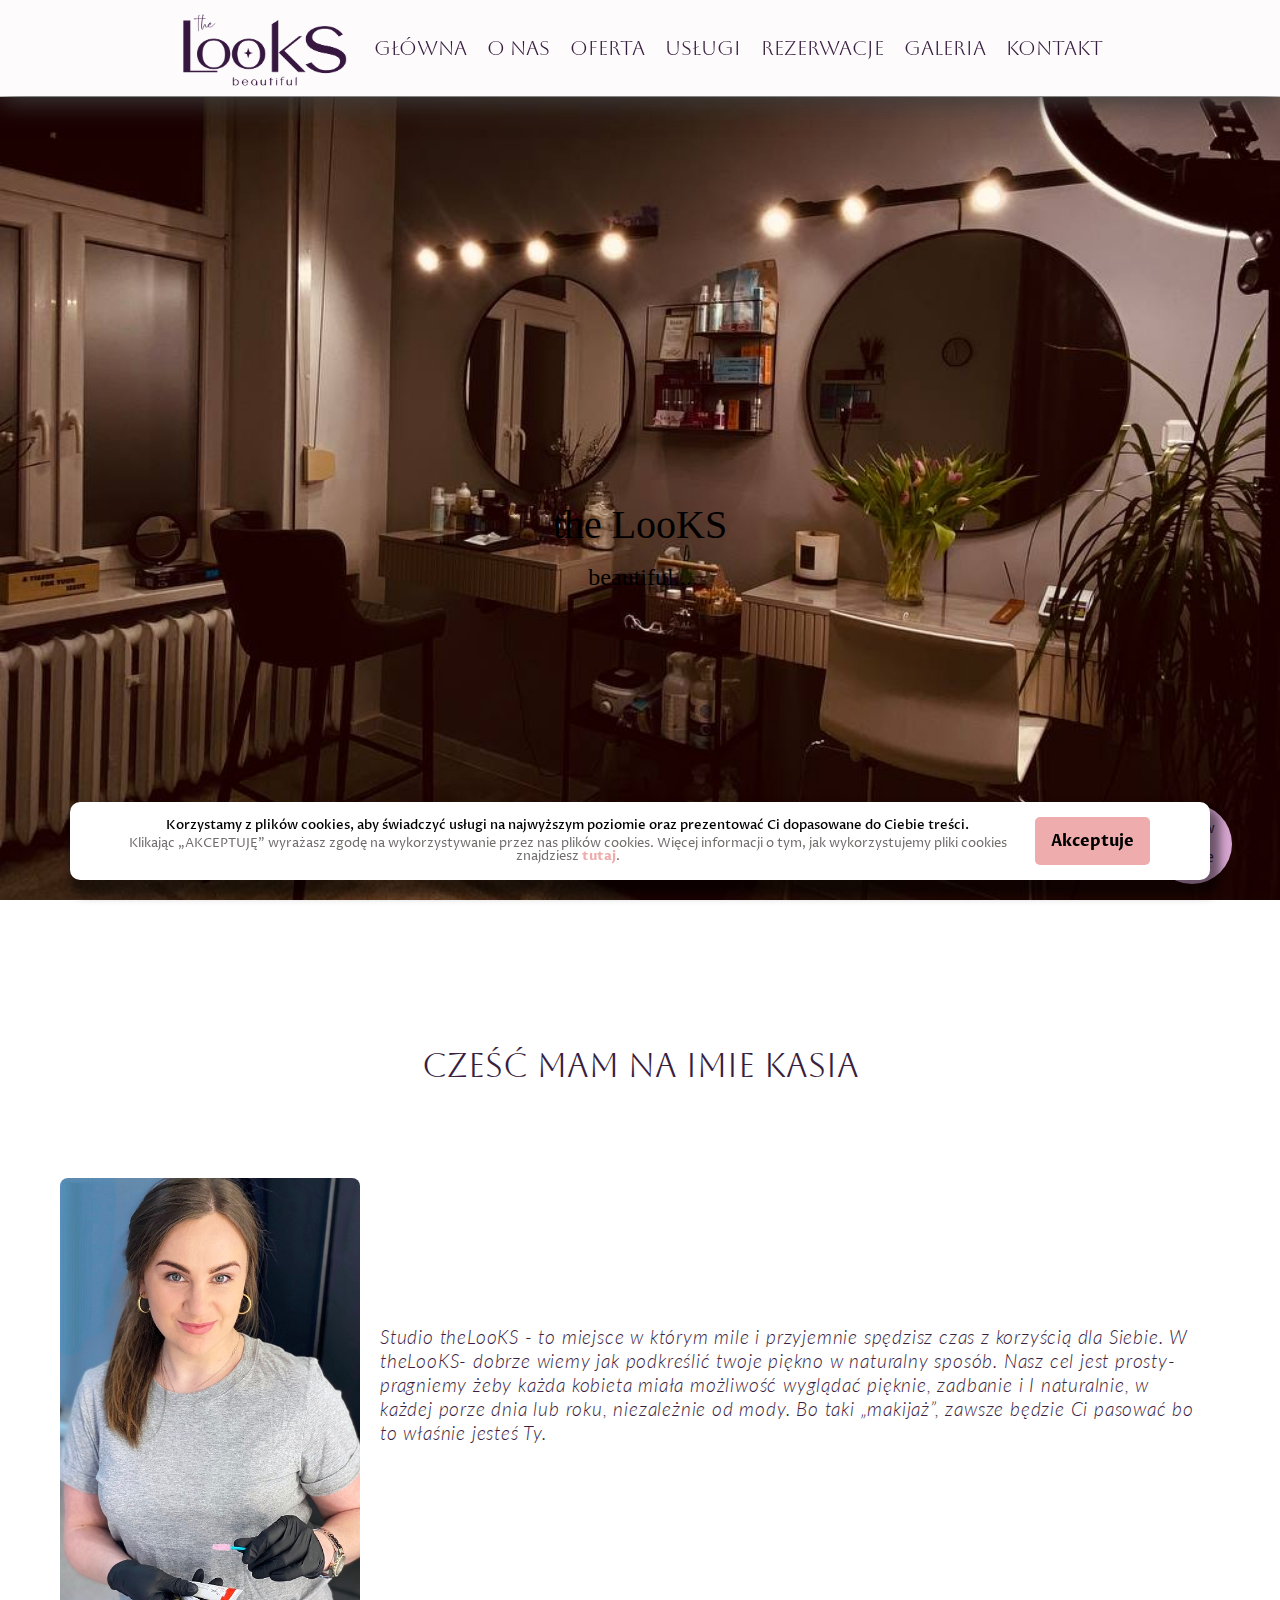
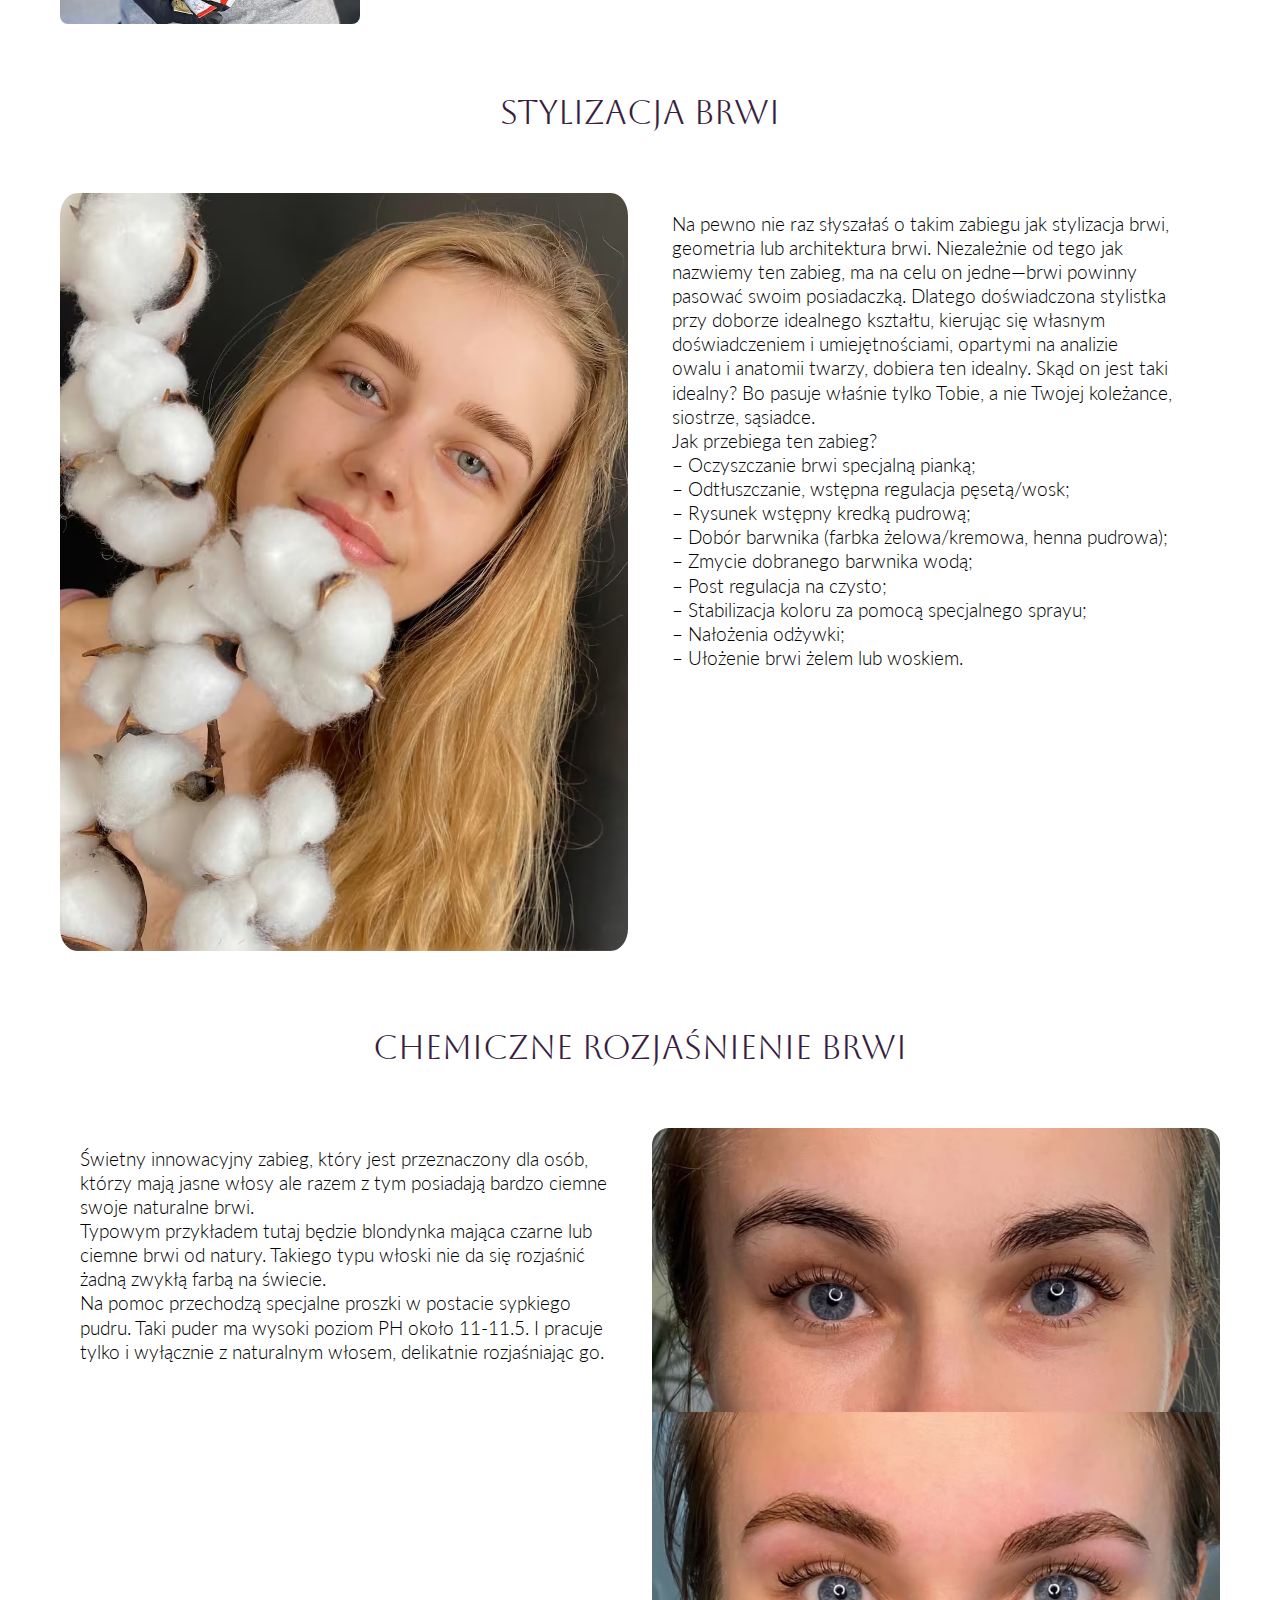
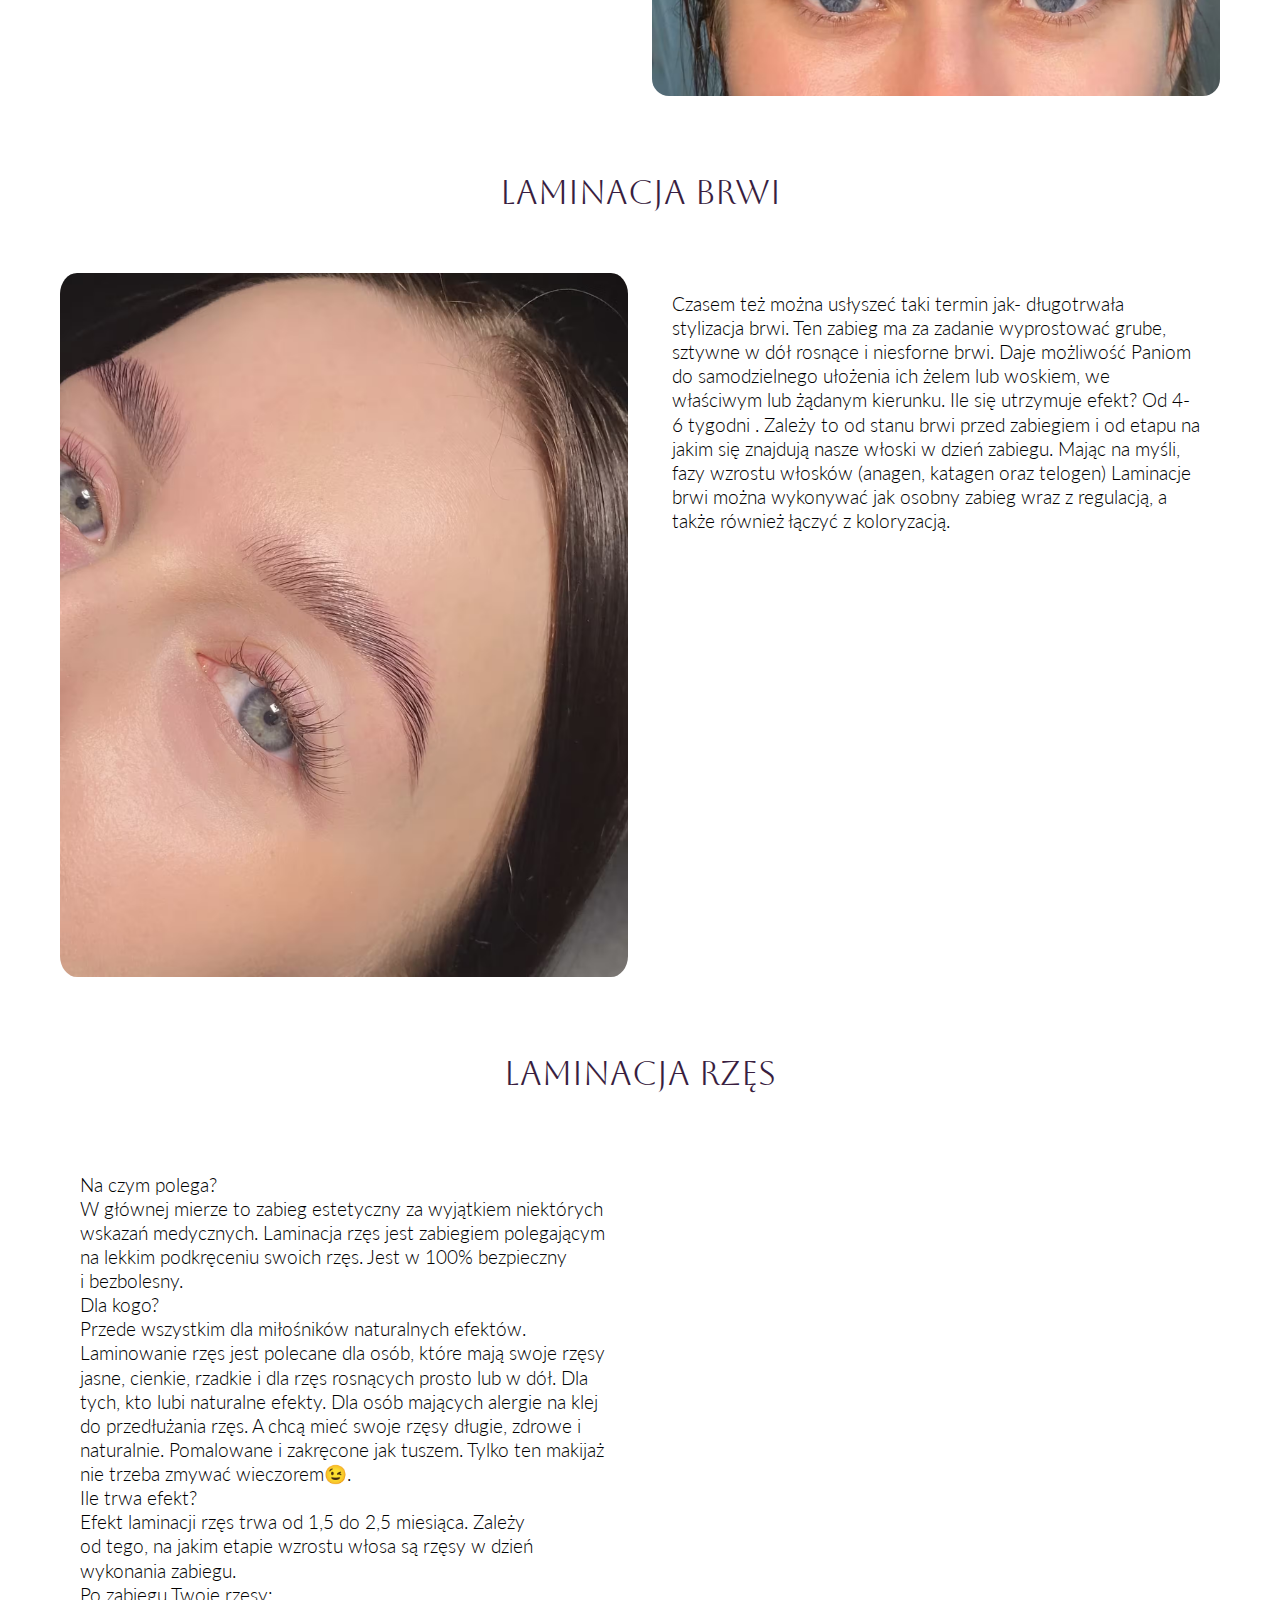
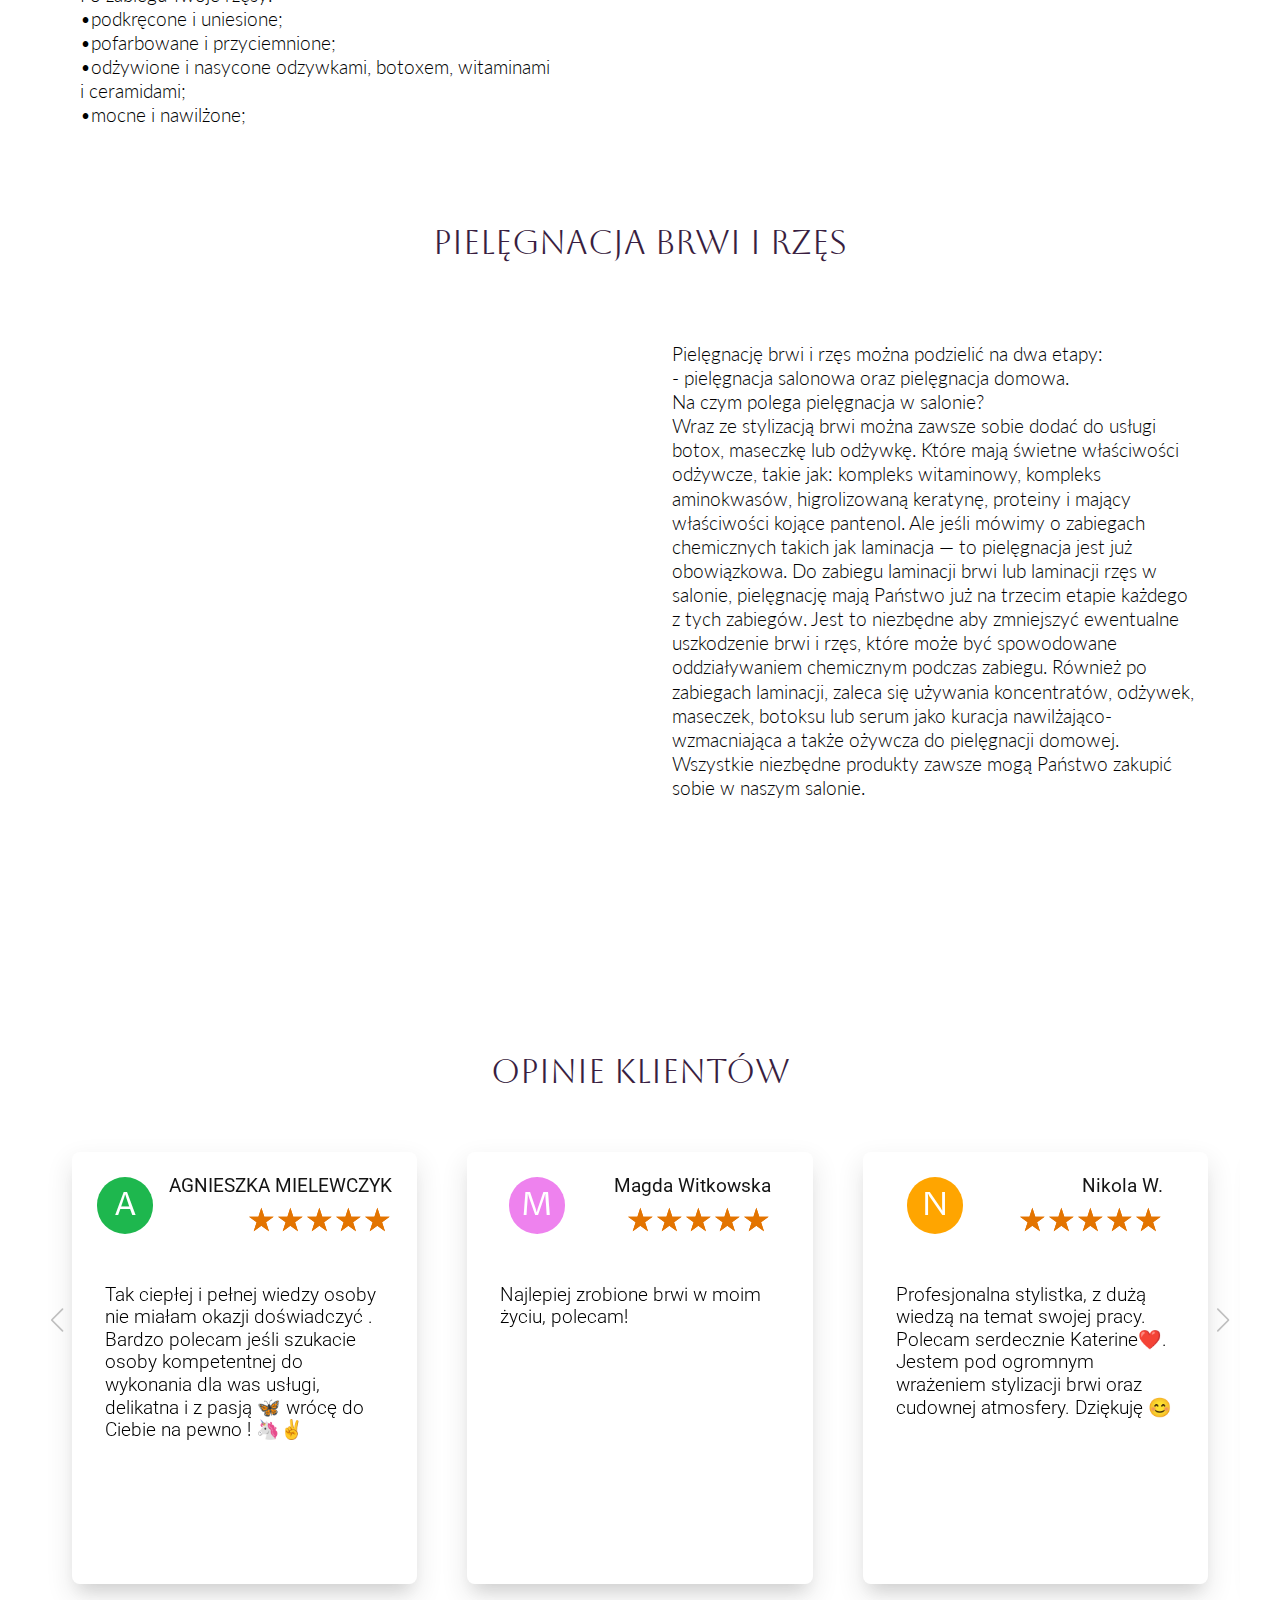
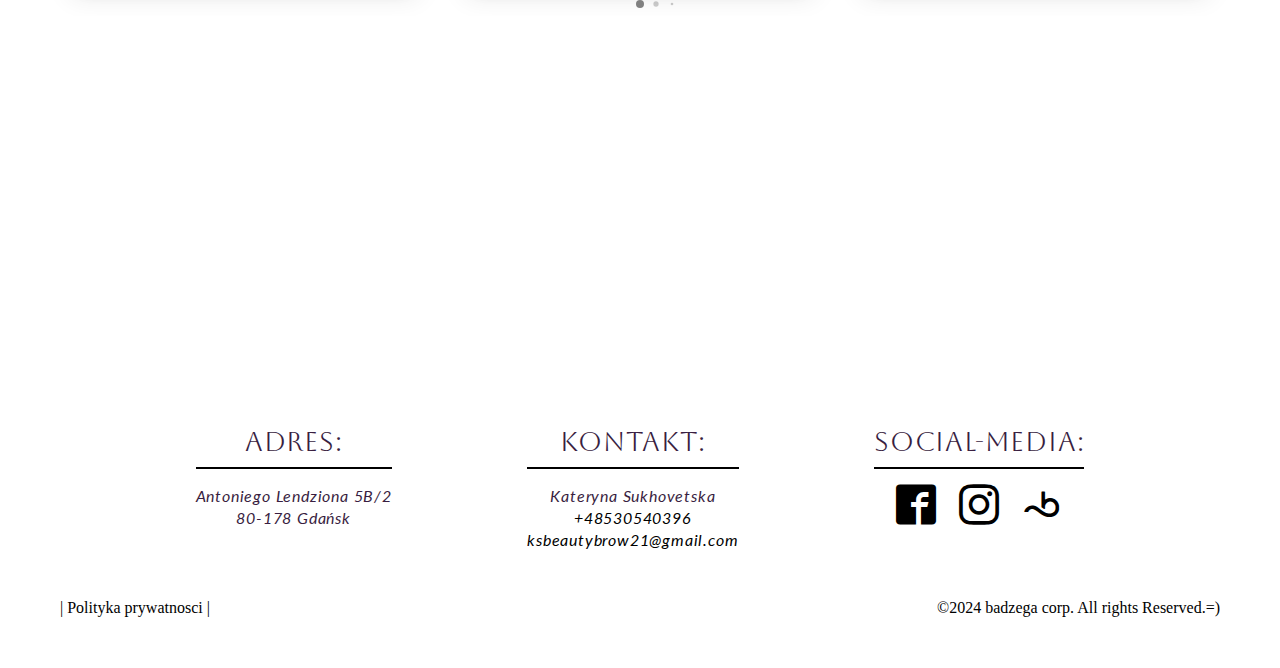
==== commit 223bb64f: "ADD cervicesPage, change fuulscreen img, change on two colums on tablet mode" ====
--- a/index.html
+++ b/index.html
@@ -28,7 +28,7 @@
     <title>theLooKS</title>
 
     <script defer src="/js/main.js"></script>
-    <script defer src="/js/priceList.js"></script>
+    
     <script defer src="/js/cookies.js"></script>
 
     <!-- Google tag (gtag.js) -->
@@ -67,7 +67,9 @@
             <a data-goto="._offer" href="#" class="menu-link">Oferta</a>
           </li>
           <li>
-            <a data-goto="._prices" href="#" class="menu-link">Usługi</a>
+            <a data-goto="._prices" href="/cervices.html" class="menu-link"
+              >Usługi</a
+            >
           </li>
           <li>
             <!-- Подумати на рахунок того щоб це тут залишити -->
@@ -360,603 +362,7 @@
       </div>
     </div>
   </section>
-  <section id="prices" class="section_blok _prices">
-    <div class="prices_body">
-      <h2 class="sub_title">Usługi</h2>
-      <div class="prices_content">
-        <div class="price_menu_wrapper">
-          <ul class="price_menu_list">
-            <li data-target-div="#brwi" class="active">Brwi</li>
-            <li data-target-div="#rzesy">Rzęsy</li>
-            <li data-target-div="#brwiIrzesy">Kompleks Brwi+Rzęsy</li>
-            <li data-target-div="#dodatkoweUsl">Uslugi dodatkowe</li>
-          </ul>
-          <select name="price_menu" class="price_menu_select">
-            <option value="brwi" data-target-div="#brwi">Brwi</option>
-            <option value="rzesy" data-target-div="#rzesy">Rzęsy</option>
-            <option value="brwiIrzesy" data-target-div="#brwiIrzesy">
-              Kompleks Brwi+Rzęsy
-            </option>
-            <option value="dodatkoweUsl" data-target-div="#dodatkoweUsl">
-              Uslugi dodatkowe
-            </option>
-          </select>
-        </div>
-        <div class="table_wrapper" id="brwi">
-          <div class="service_price_wrapper">
-            <div class="name_of_service">
-              <h4>Stylizacja brwi (koloryzacja+regulacja) architektura</h4>
-            </div>
-            <div class="description_of_cervice">
-              <p>
-                Podstawowa stylizacja btwi😊 wraz z koloryzacją, regulacją i
-                architekturą. Najczęściej wybierany zabieg, &nbsp;gości naszego
-                studio 🤍
-              </p>
-            </div>
-            <div class="price_of_cervice">
-              <div class="price">90zł</div>
-              <span class="service_time">45min</span>
-            </div>
-            <div class="img_of_cervice">
-              <img src="/images/pricelist_images/eye2.webp" alt="botox brwi" />
-            </div>
-          </div>
-          <div class="service_price_wrapper">
-            <div class="name_of_service">
-              <h4>Regulacja brwi+botox O2Farm💚 корекція+ботокс</h4>
-            </div>
-            <div class="description_of_cervice">
-              <p>
-                Zabieg polega na regulacji brwi wraz z architekturą
-                woskiem/pęsetą. Plus głębokie odżywienie za pomocą botoxu💚
-              </p>
-            </div>
-            <div class="price_of_cervice">
-              <div class="price">75zł</div>
-              <span class="service_time">35min</span>
-            </div>
-            <div class="img_of_cervice">
-              <img src="/images/pricelist_images/eye2.webp" alt="botox brwi" />
-            </div>
-          </div>
-          <div class="service_price_wrapper">
-            <div class="name_of_service">
-              <h4>Regulacja+koloryzacja+botox brwi💚кор.+фарб.+ботокс</h4>
-            </div>
-            <div class="description_of_cervice">
-              <p>
-                Cały pakiet styluzacji brwi plus głębokie odżywienie za pomocą
-                botoxu O2Farm z Hiszpanii💚🌱
-              </p>
-            </div>
-            <div class="price_of_cervice">
-              <div class="price">110zł</div>
-              <span class="service_time">1 godz.</span>
-            </div>
-            <div class="img_of_cervice">
-              <img src="/images/pricelist_images/eye2.webp" alt="botox brwi" />
-            </div>
-          </div>
-          <div class="service_price_wrapper">
-            <div class="name_of_service">
-              <h4>Regulacja+koloryzacja+btx maseczka💜 Elan na brwi</h4>
-            </div>
-            <div class="description_of_cervice">
-              <p>
-                Zabieg polega na stylizacji brwi (calkowity zabieg, wraz z
-                geometrią i modelowaniem) , plus pieliegnacijny botoks lub
-                maseczka do brwi, od marki Elan . Nakłada się pod folię na 5-7
-                minut 💜🧡💛
-              </p>
-            </div>
-            <div class="price_of_cervice">
-              <div class="price">110zł</div>
-              <span class="service_time">55min</span>
-            </div>
-            <div class="img_of_cervice">
-              <img src="/images/pricelist_images/eye2.webp" alt="botox brwi" />
-            </div>
-          </div>
-          <div class="service_price_wrapper">
-            <div class="name_of_service">
-              <h4>Przerzedzenie brwi</h4>
-            </div>
-            <div class="description_of_cervice">
-              <p>
-                Przerzedzenie brwi, czyli rozjaśnienie mechaniczne (grubych,
-                sztywnych i rosnących w dół włosków) 🤍 idealny dodatek do
-                bazowego zabiegu „Stylizacja brwi”.
-              </p>
-            </div>
-            <div class="price_of_cervice">
-              <div class="price">50zł</div>
-              <span class="service_time">25min</span>
-            </div>
-            <div class="img_of_cervice">
-              <img src="/images/pricelist_images/eye2.webp" alt="botox brwi" />
-            </div>
-          </div>
-          <div class="service_price_wrapper">
-            <div class="name_of_service">
-              <h4>Stylizacja brwi+wąsik</h4>
-            </div>
-            <div class="description_of_cervice">
-              <p>
-                Regulacja brwi i koloryzacja wraz z architekturą. I dodatkowo
-                depilacja wąsika.
-              </p>
-            </div>
-            <div class="price_of_cervice">
-              <div class="price">110zł</div>
-              <span class="service_time">55min</span>
-            </div>
-            <div class="img_of_cervice">
-              <img src="/images/pricelist_images/eye2.webp" alt="botox brwi" />
-            </div>
-          </div>
-          <div class="service_price_wrapper">
-            <div class="name_of_service">
-              <h4>Henna brwi+botox O2Farm 💚 фарбування+ботокс</h4>
-            </div>
-            <div class="description_of_cervice">
-              <p>
-                Zabieg polega na głębokim odżywieniu skóry i włosków za pomocą
-                botoxu, z koloryzacją brwi.Koloryzacja brwi. W dodatku
-                niezamienna pielęgnacja włosków brwi , w postaci
-                botoxu/odzywki/serum/maski. Botox-nakładamy pod folię na kilka
-                minut dla jeszcze bardziej trwalszego efektu 💜
-              </p>
-            </div>
-            <div class="price_of_cervice">
-              <div class="price">80zł</div>
-              <span class="service_time">35min</span>
-            </div>
-            <div class="img_of_cervice">
-              <img src="/images/pricelist_images/eye2.webp" alt="botox brwi" />
-            </div>
-          </div>
-          <div class="service_price_wrapper">
-            <div class="name_of_service">
-              <h4>Regulacja brwi+przerzedzenie|корекція+проріджуваня</h4>
-            </div>
-            <div class="description_of_cervice">
-              <p>
-                Niektóre brwi potrzebują nie tylko zwykłej regulacji ale i
-                przerzedzenia. Za pomocą przerzedzenia możemy rozjaśnić gęste,
-                grube i kręcone brwi, wizualnie ich poszerzyć i rozjaśnić🧡 bez
-                użycia pasty do rozjaśnienia.
-              </p>
-            </div>
-            <div class="price_of_cervice">
-              <div class="price">75zł</div>
-              <span class="service_time">30min</span>
-            </div>
-            <div class="img_of_cervice">
-              <img src="/images/pricelist_images/eye2.webp" alt="botox brwi" />
-            </div>
-          </div>
-          <div class="service_price_wrapper">
-            <div class="name_of_service">
-              <h4>Regulacja+przerzedzenie+farbowanie brwi</h4>
-            </div>
-            <div class="description_of_cervice">
-              <p>
-                Przerzedzenie jak dodatek w tej usłudze wyjdzie taniej. Bo
-                zamiast 45zł tylko 30zł. Zabieg razem z farbowaniem i regulacją
-                wosk/pęseta.
-              </p>
-            </div>
-            <div class="price_of_cervice">
-              <div class="price">120zł</div>
-              <span class="service_time">1 godz.</span>
-            </div>
-            <div class="img_of_cervice">
-              <img src="/images/pricelist_images/eye2.webp" alt="botox brwi" />
-            </div>
-          </div>
-          <div class="service_price_wrapper">
-            <div class="name_of_service">
-              <h4>Regulacja+koloryzacja+henna rzęs|корек.+фарб.+вії</h4>
-            </div>
-            <div class="description_of_cervice">
-              <p>
-                Zabieg łączy w sobie całą stylizację brwi i koloryzację rzęs.
-                Rzęsy możemy pofarbować czarną farbką lub ciemny brąz🤎
-              </p>
-            </div>
-            <div class="price_of_cervice">
-              <div class="price">120zł</div>
-              <span class="service_time">1 godz.</span>
-            </div>
-            <div class="img_of_cervice">
-              <img src="/images/pricelist_images/eye2.webp" alt="botox brwi" />
-            </div>
-          </div>
-          <div class="service_price_wrapper">
-            <div class="name_of_service">
-              <h4>Regulacja brwi| корекція брів</h4>
-            </div>
-            <div class="description_of_cervice">
-              <p>
-                Regulacja brwi pęsetą/woskiem, przerzedzenie (polega nad
-                wizualnym rozjaśnieniem brwi pęsetą; usunięcie grubych i długich
-                włosków)
-              </p>
-            </div>
-            <div class="price_of_cervice">
-              <div class="price">50zł</div>
-              <span class="service_time">25min</span>
-            </div>
-            <div class="img_of_cervice">
-              <img src="/images/pricelist_images/eye2.webp" alt="botox brwi" />
-            </div>
-          </div>
-          <div class="service_price_wrapper">
-            <div class="name_of_service">
-              <h4>Regulacja męska | чоловіча корекція брів</h4>
-            </div>
-            <div class="description_of_cervice">
-              <p>
-                Męska regulacja brwi woskiem/ pęsetęm. Dodatkowo można zrobić
-                depilację nosa w 10sec woskiem.
-              </p>
-            </div>
-            <div class="price_of_cervice">
-              <div class="price">50zł</div>
-              <span class="service_time">35min</span>
-            </div>
-            <div class="img_of_cervice">
-              <img src="/images/pricelist_images/eye2.webp" alt="botox brwi" />
-            </div>
-          </div>
-          <div class="service_price_wrapper">
-            <div class="name_of_service">
-              <h4>Koloryzacja brwi (farbka/henna pudrowa) фарба брів</h4>
-            </div>
-            <div class="description_of_cervice">
-              <p></p>
-            </div>
-            <div class="price_of_cervice">
-              <div class="price">50zł</div>
-              <span class="service_time">25min</span>
-            </div>
-            <div class="img_of_cervice">
-              <img src="/images/pricelist_images/eye2.webp" alt="botox brwi" />
-            </div>
-          </div>
-          <div class="service_price_wrapper">
-            <div class="name_of_service">
-              <h4>Botox brwi+botox rzęs 💚 ботокс вій+брів</h4>
-            </div>
-            <div class="description_of_cervice">
-              <p>
-                Głęboko odżywczy i pielęgnacyjny zabieg. Botox od Hiszpańskiej
-                marki O2Farm, patentowana, niema analogów na świecie. Zabieg
-                niema przeciwskazań, można stosować dla kobiet w ciąży,
-                karmiących.
-              </p>
-            </div>
-            <div class="price_of_cervice">
-              <div class="price">55zł</div>
-              <span class="service_time">20min</span>
-            </div>
-            <div class="img_of_cervice">
-              <img src="/images/pricelist_images/eye2.webp" alt="botox brwi" />
-            </div>
-          </div>
-          <div class="service_price_wrapper">
-            <div class="name_of_service">
-              <h4>Botox brwi O2Farm 💚 ботокс брів Іспанія</h4>
-            </div>
-            <div class="description_of_cervice">
-              <p>
-                100% zabieg pielęgnacyjny, bezinwazyjny) niema analogów na
-                Świecie. Producent Hiszpania. Kompleks aminokwasów, witamin i
-                mikroelementów dla porostu nowych włosków brwi i mocnego
-                nawilżenia. Efekt utrzymuję się 21dni💚
-              </p>
-            </div>
-            <div class="price_of_cervice">
-              <div class="price">45zł</div>
-              <span class="service_time">15min</span>
-            </div>
-            <div class="img_of_cervice">
-              <img src="/images/pricelist_images/eye2.webp" alt="botox brwi" />
-            </div>
-          </div>
-          <div class="service_price_wrapper">
-            <div class="name_of_service">
-              <h4>Flexing brwi/laminacja od Elan „Supersonic” 💖</h4>
-            </div>
-            <div class="description_of_cervice">
-              <p>
-                To nowy Trend laminacji brwi w 2023! Zabieg trwa o polowe
-                krócej, od laminacji na zwykłych preparatach. Dzięki podwójnemu
-                restrukterizantu, który wchodzi do składu pierwszego preparatu.
-                Dla osób ceniących swój czas, zabieg laminacji brwi wraz z
-                regulacją to niecałe 40min💝 W cenię również regulacją brwi.
-              </p>
-            </div>
-            <div class="price_of_cervice">
-              <div class="price">140zł</div>
-              <span class="service_time">40min</span>
-            </div>
-            <div class="img_of_cervice">
-              <img src="/images/pricelist_images/eye2.webp" alt="botox brwi" />
-            </div>
-          </div>
-          <div class="service_price_wrapper">
-            <div class="name_of_service">
-              <h4>Laminacja brwi+regulacja | ламі брів+корекція брів</h4>
-            </div>
-            <div class="description_of_cervice">
-              <p>
-                Zabieg polega na wyprostowaniu niesfornych, grubych włoskach, po
-                nieudanych regulacjach, strzyżeniu nożyczkami. Brwi które rosną
-                w dół. Również za pomocą laminacji brwi można wydłużyć długość
-                włoska o 2-3 ml. Bez koloryzacji.
-              </p>
-            </div>
-            <div class="price_of_cervice">
-              <div class="price">135zł</div>
-              <span class="service_time">45min</span>
-            </div>
-            <div class="img_of_cervice">
-              <img src="/images/pricelist_images/eye2.webp" alt="botox brwi" />
-            </div>
-          </div>
-          <div class="service_price_wrapper">
-            <div class="name_of_service">
-              <h4>Pakiet 3w1 brwi(farbowanie+regulacja+laminacja)</h4>
-            </div>
-            <div class="description_of_cervice">
-              <p>
-                Zabieg laminacji brwi polega na tym że pomaga Ci poradzić z
-                niesfornymi, grubymi, rosnącymi w dół włoskami. Ułożyć ich w
-                prawidłowym kierunku. Po nieudanych laminacjach i nieprawidłowej
-                regulacji brwi. Zabieg jest łączony wraz z koloryzacją brwi. Po
-                zako ńczeniu nakłada się olej arganowy jako trzeci składnik
-                zabiegu oraz odżywka witaminowa.
-              </p>
-            </div>
-            <div class="price_of_cervice">
-              <div class="price">150zł</div>
-              <span class="service_time">1g. 10min</span>
-            </div>
-            <div class="img_of_cervice">
-              <img src="/images/pricelist_images/eye2.webp" alt="botox brwi" />
-            </div>
-          </div>
-          <div class="service_price_wrapper">
-            <div class="name_of_service">
-              <h4>Laminacja brwi + regulacja + przerzedzenie</h4>
-            </div>
-            <div class="description_of_cervice">
-              <p>
-                Zabieg laminacji wraz z regulacją podstawową( wosk/pęseta) i
-                przerzedzenie brwi , czyli mechaniczne rozjaśnienie dla bardzo
-                gęstych, sztywnych i rosnących w dół brwi🤍 Bez farbowania.
-              </p>
-            </div>
-            <div class="price_of_cervice">
-              <div class="price">175zł</div>
-              <span class="service_time">1g. 10min</span>
-            </div>
-            <div class="img_of_cervice">
-              <img src="/images/pricelist_images/eye2.webp" alt="botox brwi" />
-            </div>
-          </div>
-          <div class="service_price_wrapper">
-            <div class="name_of_service">
-              <h4>Stylizacja brwi+henna rzęs+wąsik</h4>
-            </div>
-            <div class="description_of_cervice">
-              <p>
-                Kompleksowy zabieg, gdzie brwi będą wyregulowane, pofarbowane i
-                niepotrzebny wąsik zabrany 🙂
-              </p>
-            </div>
-            <div class="price_of_cervice">
-              <div class="price">125zł</div>
-              <span class="service_time">1godz.</span>
-            </div>
-            <div class="img_of_cervice">
-              <img src="/images/pricelist_images/eye2.webp" alt="botox brwi" />
-            </div>
-          </div>
-          <div class="service_price_wrapper">
-            <div class="name_of_service">
-              <h4>Rozjaśnienie chemiczne i regulacja brwi</h4>
-            </div>
-            <div class="description_of_cervice">
-              <p>
-                Zabieg jest przeznaczony dla dziewczyn jasnej karnacji lub
-                blondynek, które od natury mają swoje ciemne lub czarne brwi.
-                Takie brwi nie warto farbować ale można i trzeba rozjaśniać👌🏻
-                istnieje dwie metody rozjaśniania brwi: mechanicznie (za pomocą
-                pęsety) i chemicznie (za pomocą specjalnego pudru).
-              </p>
-            </div>
-            <div class="price_of_cervice">
-              <div class="price">80zł</div>
-              <span class="service_time">40min</span>
-            </div>
-            <div class="img_of_cervice">
-              <img src="/images/pricelist_images/eye2.webp" alt="botox brwi" />
-            </div>
-          </div>
-          <div class="service_price_wrapper">
-            <div class="name_of_service">
-              <h4>Laminacja brwi BEZ koloryzacji i farbowania</h4>
-            </div>
-            <div class="description_of_cervice">
-              <p>
-                Zabieg polegający na tym aby pomóc klientce ułożyć swoje
-                niesforne brwi samej w domu. Bez koloryzacji i regulacji. Efekt
-                na około 6-8 tygodni.
-              </p>
-            </div>
-            <div class="price_of_cervice">
-              <div class="price">100zł</div>
-              <span class="service_time">35min</span>
-            </div>
-            <div class="img_of_cervice">
-              <img src="/images/pricelist_images/eye2.webp" alt="botox brwi" />
-            </div>
-          </div>
-          <div class="service_price_wrapper">
-            <div class="name_of_service">
-              <h4>Laminacja brwi BEZ regulacji i koloryzacji</h4>
-            </div>
-            <div class="description_of_cervice">
-              <p>Laminacjia brwi bez koloryzacji i regulacji</p>
-            </div>
-            <div class="price_of_cervice">
-              <div class="price">100zł</div>
-              <span class="service_time">35min</span>
-            </div>
-            <div class="img_of_cervice">
-              <img src="/images/pricelist_images/eye2.webp" alt="botox brwi" />
-            </div>
-          </div>
-          <div class="service_price_wrapper">
-            <div class="name_of_service">
-              <h4>Henna/Farbka brwi+botox💜</h4>
-            </div>
-            <div class="description_of_cervice">
-              <p>
-                Koloryzacja brwi. W dodatku niezamienna pielęgnacja włosków brwi
-                , w postaci botoxu/odzywki/serum/maski. Botox-nakładamy pod
-                folię na kilka minut dla jeszcze bardziej trwalszego efektu 💜
-              </p>
-            </div>
-            <div class="price_of_cervice">
-              <div class="price">70zł</div>
-              <span class="service_time">30min</span>
-            </div>
-            <div class="img_of_cervice">
-              <img src="/images/pricelist_images/eye2.webp" alt="botox brwi" />
-            </div>
-          </div>
-        </div>
-        <div class="table_wrapper hidden" id="rzesy">
-          <div class="service_price_wrapper">
-            <div class="name_of_service">Botox rzes</div>
-            <div class="description_of_cervice">
-              Lorem ipsum dolor sit, amet consectetur adipisicing elit.
-              Inventore error, fugit facere beatae eaque similique reiciendis
-              quam voluptates, voluptatum repellat enim. .
-            </div>
-            <div class="price_of_cervice">222zł / 55min</div>
-            <div class="img_of_cervice">
-              <img src="/images/pricelist_images/eye2.webp" alt="botox brwi" />
-            </div>
-          </div>
-          <div class="service_price_wrapper">
-            <div class="name_of_service">Botox rzes</div>
-            <div class="description_of_cervice">
-              Lorem ipsum dolor sit, amet consectetur adipisicing elit.
-              Inventore error, fugit facere beatae eaque similique reiciendis
-              quam voluptates, voluptatum repellat enim. .
-            </div>
-            <div class="price_of_cervice">222zł / 55min</div>
-            <div class="img_of_cervice">
-              <img src="/images/pricelist_images/eye2.webp" alt="botox brwi" />
-            </div>
-          </div>
-          <div class="service_price_wrapper">
-            <div class="name_of_service">Botox rzes</div>
-            <div class="description_of_cervice">
-              Lorem ipsum dolor sit, amet consectetur adipisicing elit.
-              Inventore error, fugit facere beatae eaque similique reiciendis
-              quam voluptates, voluptatum repellat enim. .
-            </div>
-            <div class="price_of_cervice">222zł / 55min</div>
-            <div class="img_of_cervice">
-              <img src="/images/pricelist_images/eye2.webp" alt="botox brwi" />
-            </div>
-          </div>
-        </div>
-        <div class="table_wrapper hidden" id="brwiIrzesy">
-          <div class="service_price_wrapper">
-            <div class="name_of_service">Kompleks brwi i rzęsy</div>
-            <div class="description_of_cervice">
-              Lorem ipsum dolor sit, amet consectetur adipisicing elit.
-              Inventore error, fugit facere beatae eaque similique reiciendis
-              quam voluptates, voluptatum repellat enim. .
-            </div>
-            <div class="price_of_cervice">250zł / 133min</div>
-            <div class="img_of_cervice">
-              <img src="/images/pricelist_images/eye2.webp" alt="botox brwi" />
-            </div>
-          </div>
-          <div class="service_price_wrapper">
-            <div class="name_of_service">Kompleks brwi i rzęsy</div>
-            <div class="description_of_cervice">
-              Lorem ipsum dolor sit, amet consectetur adipisicing elit.
-              Inventore error, fugit facere beatae eaque similique reiciendis
-              quam voluptates, voluptatum repellat enim. .
-            </div>
-            <div class="price_of_cervice">250zł / 133min</div>
-            <div class="img_of_cervice">
-              <img src="/images/pricelist_images/eye2.webp" alt="botox brwi" />
-            </div>
-          </div>
-          <div class="service_price_wrapper">
-            <div class="name_of_service">Kompleks brwi i rzęsy</div>
-            <div class="description_of_cervice">
-              Lorem ipsum dolor sit, amet consectetur adipisicing elit.
-              Inventore error, fugit facere beatae eaque similique reiciendis
-              quam voluptates, voluptatum repellat enim. .
-            </div>
-            <div class="price_of_cervice">250zł / 133min</div>
-            <div class="img_of_cervice">
-              <img src="/images/pricelist_images/eye2.webp" alt="botox brwi" />
-            </div>
-          </div>
-        </div>
-        <div class="table_wrapper hidden" id="dodatkoweUsl">
-          <div class="service_price_wrapper">
-            <div class="name_of_service">Usługi dodatkowe</div>
-            <div class="description_of_cervice">
-              Lorem ipsum dolor sit, amet consectetur adipisicing elit.
-              Inventore error, fugit facere beatae eaque similique reiciendis
-              quam voluptates, voluptatum repellat enim. .
-            </div>
-            <div class="price_of_cervice">100zł / 30min</div>
-            <div class="img_of_cervice">
-              <img src="/images/pricelist_images/eye2.webp" alt="botox brwi" />
-            </div>
-          </div>
-          <div class="service_price_wrapper">
-            <div class="name_of_service">Usługi dodatkowe</div>
-            <div class="description_of_cervice">
-              Lorem ipsum dolor sit, amet consectetur adipisicing elit.
-              Inventore error, fugit facere beatae eaque similique reiciendis
-              quam voluptates, voluptatum repellat enim. .
-            </div>
-            <div class="price_of_cervice">100zł / 30min</div>
-            <div class="img_of_cervice">
-              <img src="/images/pricelist_images/eye2.webp" alt="botox brwi" />
-            </div>
-          </div>
-          <div class="service_price_wrapper">
-            <div class="name_of_service">Usługi dodatkowe</div>
-            <div class="description_of_cervice">
-              Lorem ipsum dolor sit, amet consectetur adipisicing elit.
-              Inventore error, fugit facere beatae eaque similique reiciendis
-              quam voluptates, voluptatum repellat enim. .
-            </div>
-            <div class="price_of_cervice">100zł / 30min</div>
-            <div class="img_of_cervice">
-              <img src="/images/pricelist_images/eye2.webp" alt="botox brwi" />
-            </div>
-          </div>
-        </div>
-      </div>
-    </div>
-  </section>
+  
   <section class="section_blok _reviews">
     <!-- Slider main container -->
     <div class="swiper">
--- a/css/main.css
+++ b/css/main.css
@@ -184,7 +184,7 @@
 /*----------------title-block----------------*/
 .fullscreen_title_block {
   min-height: 100vh;
-  background: url(../images/img/title_block_background.jpg) center/cover no-repeat fixed;
+  background: url(../images/img/title_block_big.jpg) center/cover no-repeat fixed;
   padding: 10% 5%;
   margin-top: 1.7rem;
   display: -webkit-box;
@@ -393,7 +393,7 @@
   font-weight: 400;
   padding: auto;
   overflow-wrap: break-word;
-  font-size: calc(1rem + 0.1vw);
+  font-size: calc(1rem + 0.05vw);
   grid-area: name;
 }
 .service_price_wrapper .description_of_cervice {
@@ -401,7 +401,7 @@
   font-family: "Roboto", sans-serif;
   font-weight: 200;
   grid-area: description;
-  font-size: calc(0.9rem + 0.05vw);
+  font-size: calc(0.8rem + 0.05vw);
   line-height: 1.4;
 }
 .service_price_wrapper .price_of_cervice {
@@ -423,11 +423,11 @@
 }
 .service_price_wrapper .price_of_cervice .price {
   font-weight: 400;
-  font-size: calc(1.2rem + 0.1vw);
+  font-size: calc(0.8rem + 0.1vw);
   grid-area: price;
 }
 .service_price_wrapper .price_of_cervice .service_time {
-  font-size: calc(0.8rem + 0.1vw);
+  font-size: calc(0.6rem + 0.1vw);
   color: grey;
 }
 .service_price_wrapper .img_of_cervice {
@@ -693,10 +693,6 @@
             transform: scale(1.1);
   }
 }
-.cena {
-  background-color: red;
-}
-
 @media (min-width: 49.6876rem) {
   .menu_list {
     display: -webkit-box;
@@ -923,8 +919,25 @@
     min-height: 50dvh;
   }
   .section_content {
-    -ms-grid-columns: 1fr;
-    grid-template-columns: 1fr;
+    display: -ms-grid;
+    display: grid;
+    -ms-grid-columns: 1fr 1rem 1fr;
+    grid-template-columns: repeat(2, 1fr);
+    -ms-grid-rows: 1fr;
+    grid-template-rows: 1fr;
+    grid-column-gap: 1rem;
+    grid-row-gap: 0px;
+    -webkit-box-align: start;
+        -ms-flex-align: start;
+            align-items: start;
+  }
+  .section_content > *:nth-child(1) {
+    -ms-grid-row: 1;
+    -ms-grid-column: 1;
+  }
+  .section_content > *:nth-child(2) {
+    -ms-grid-row: 1;
+    -ms-grid-column: 3;
   }
   .sub_title {
     margin-bottom: 1.5rem;
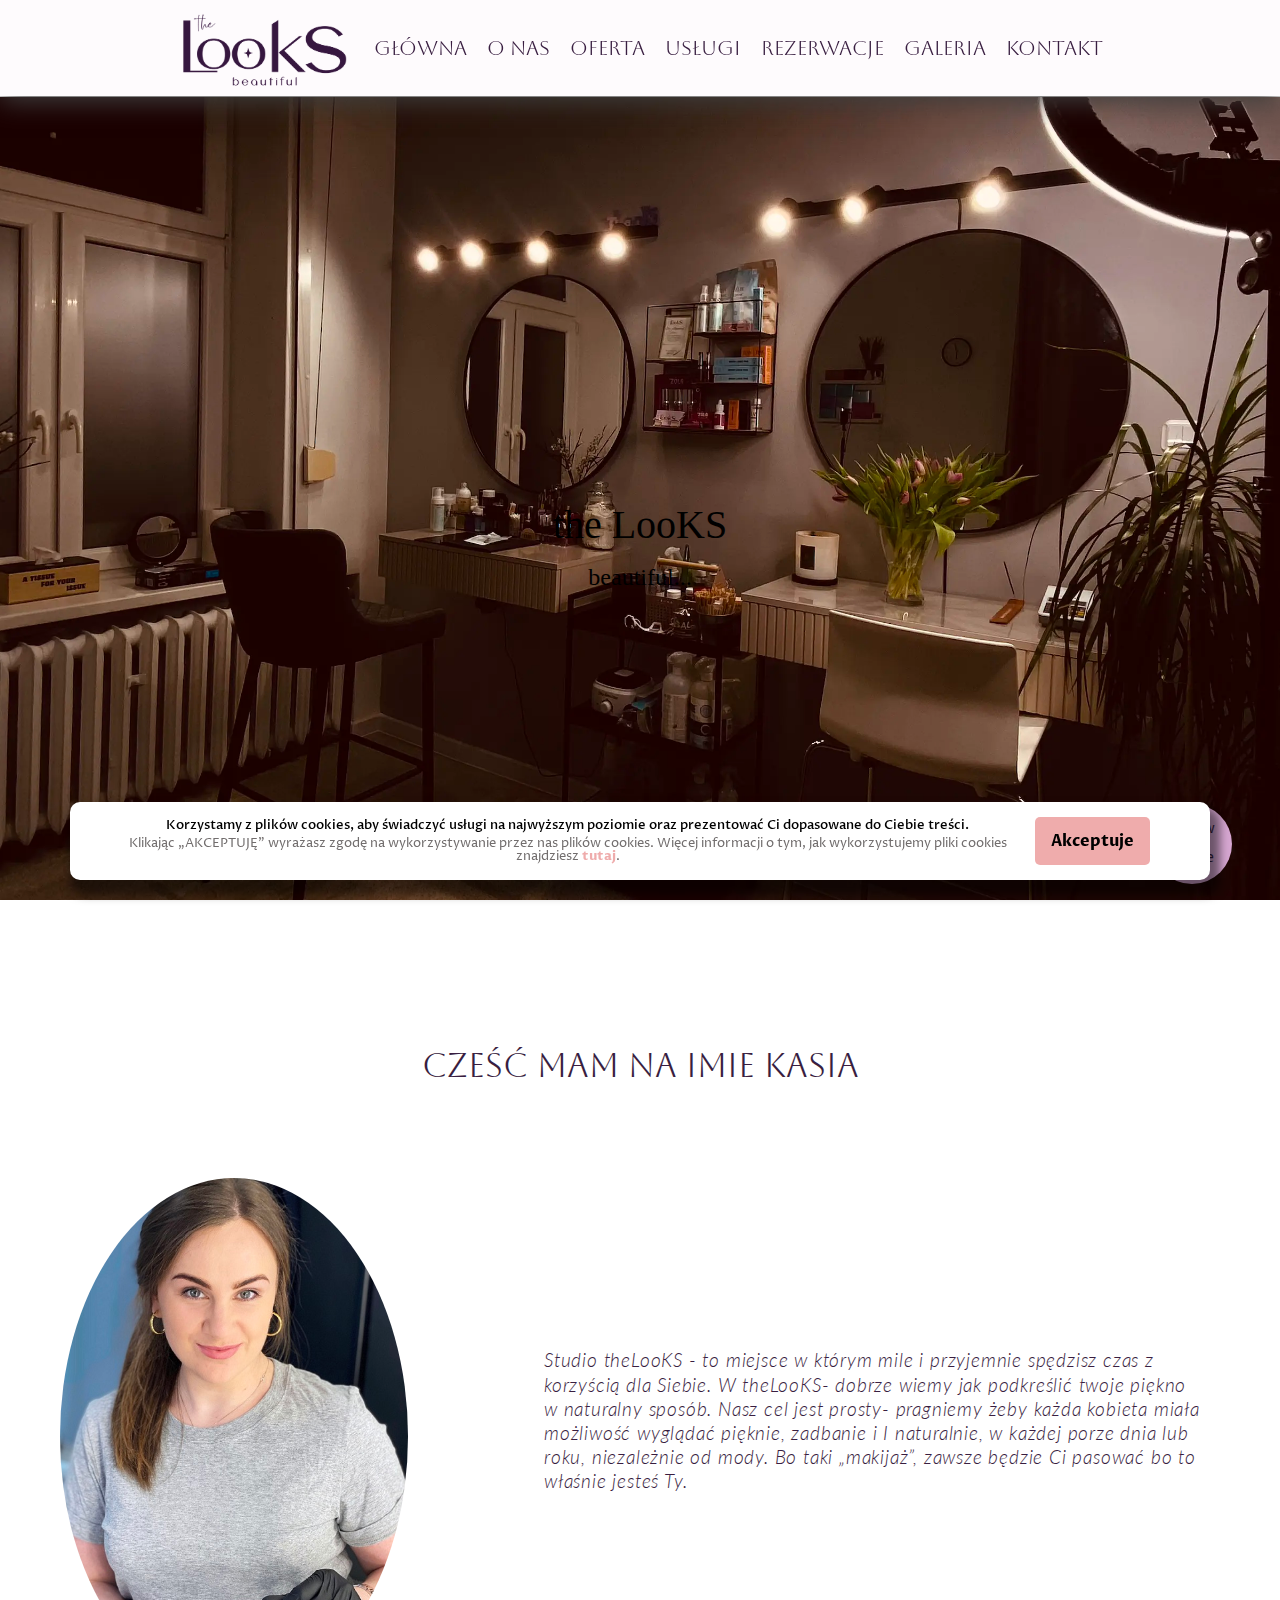
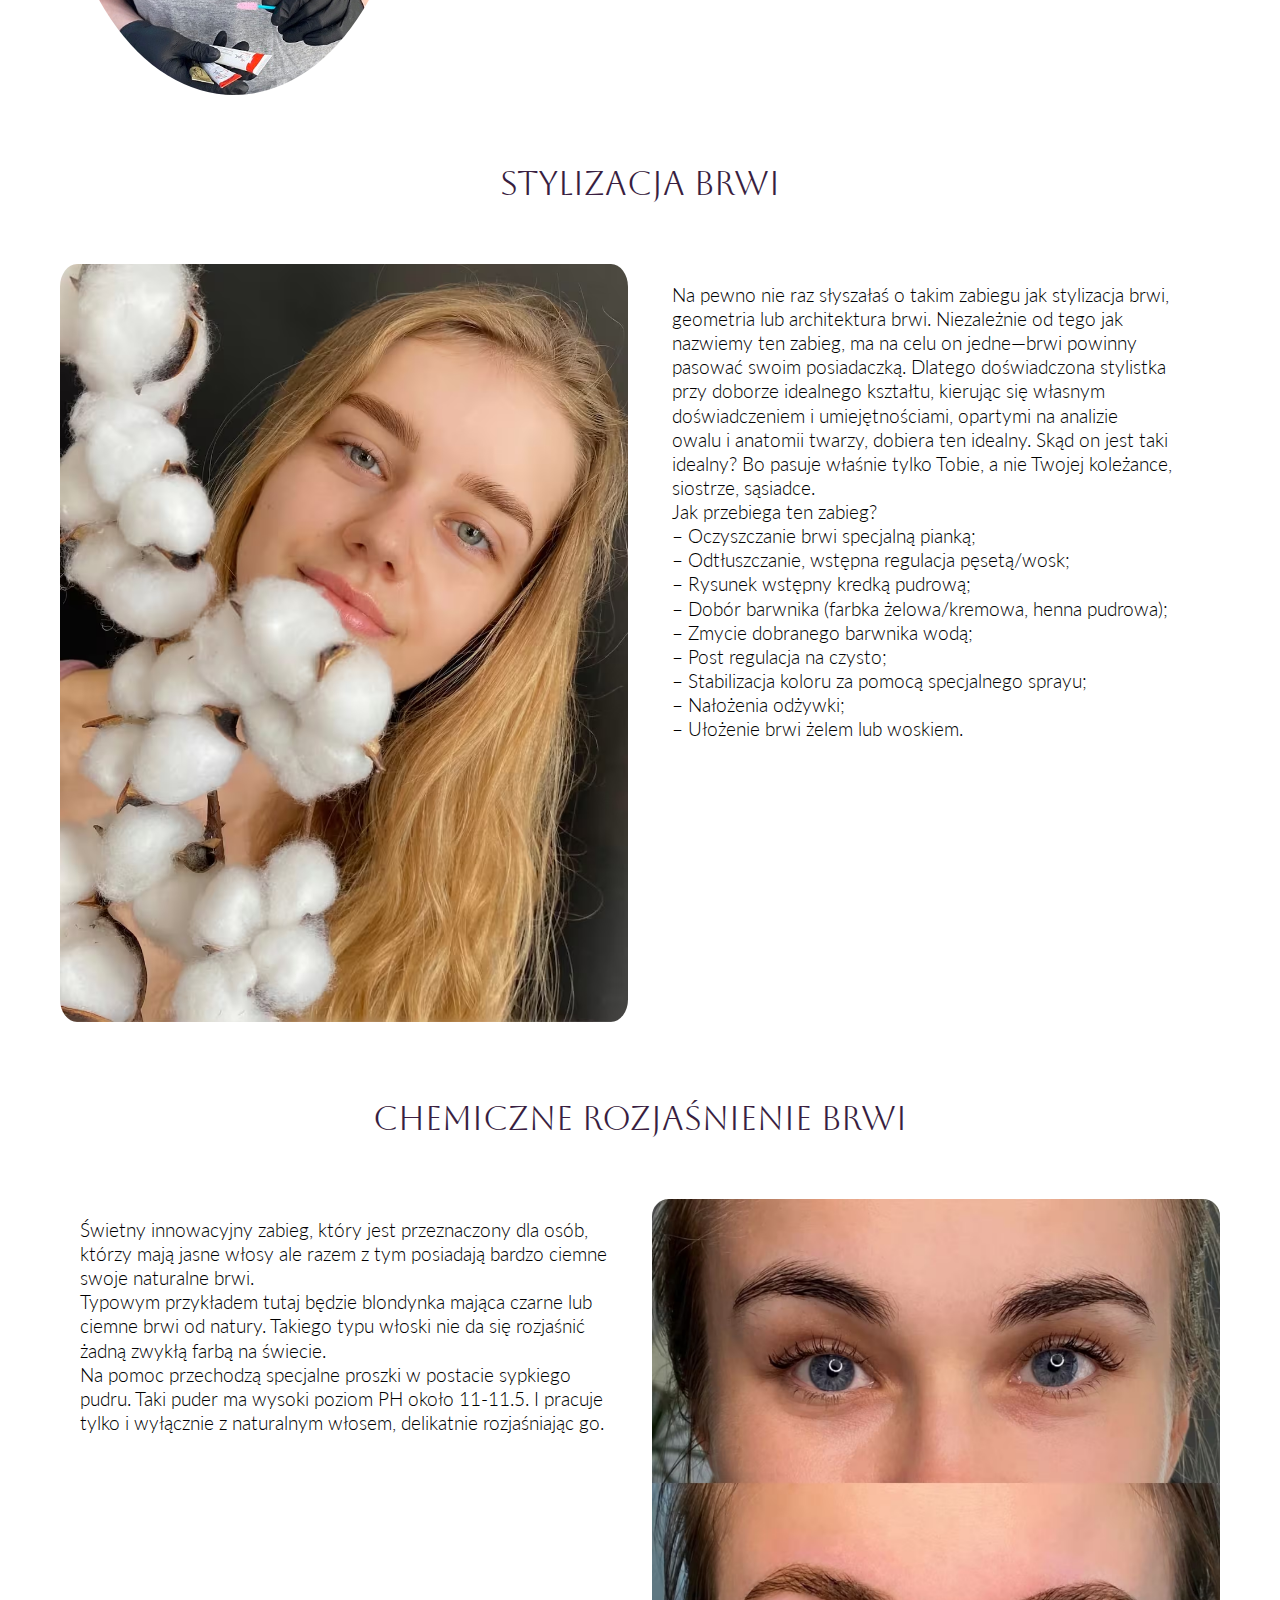
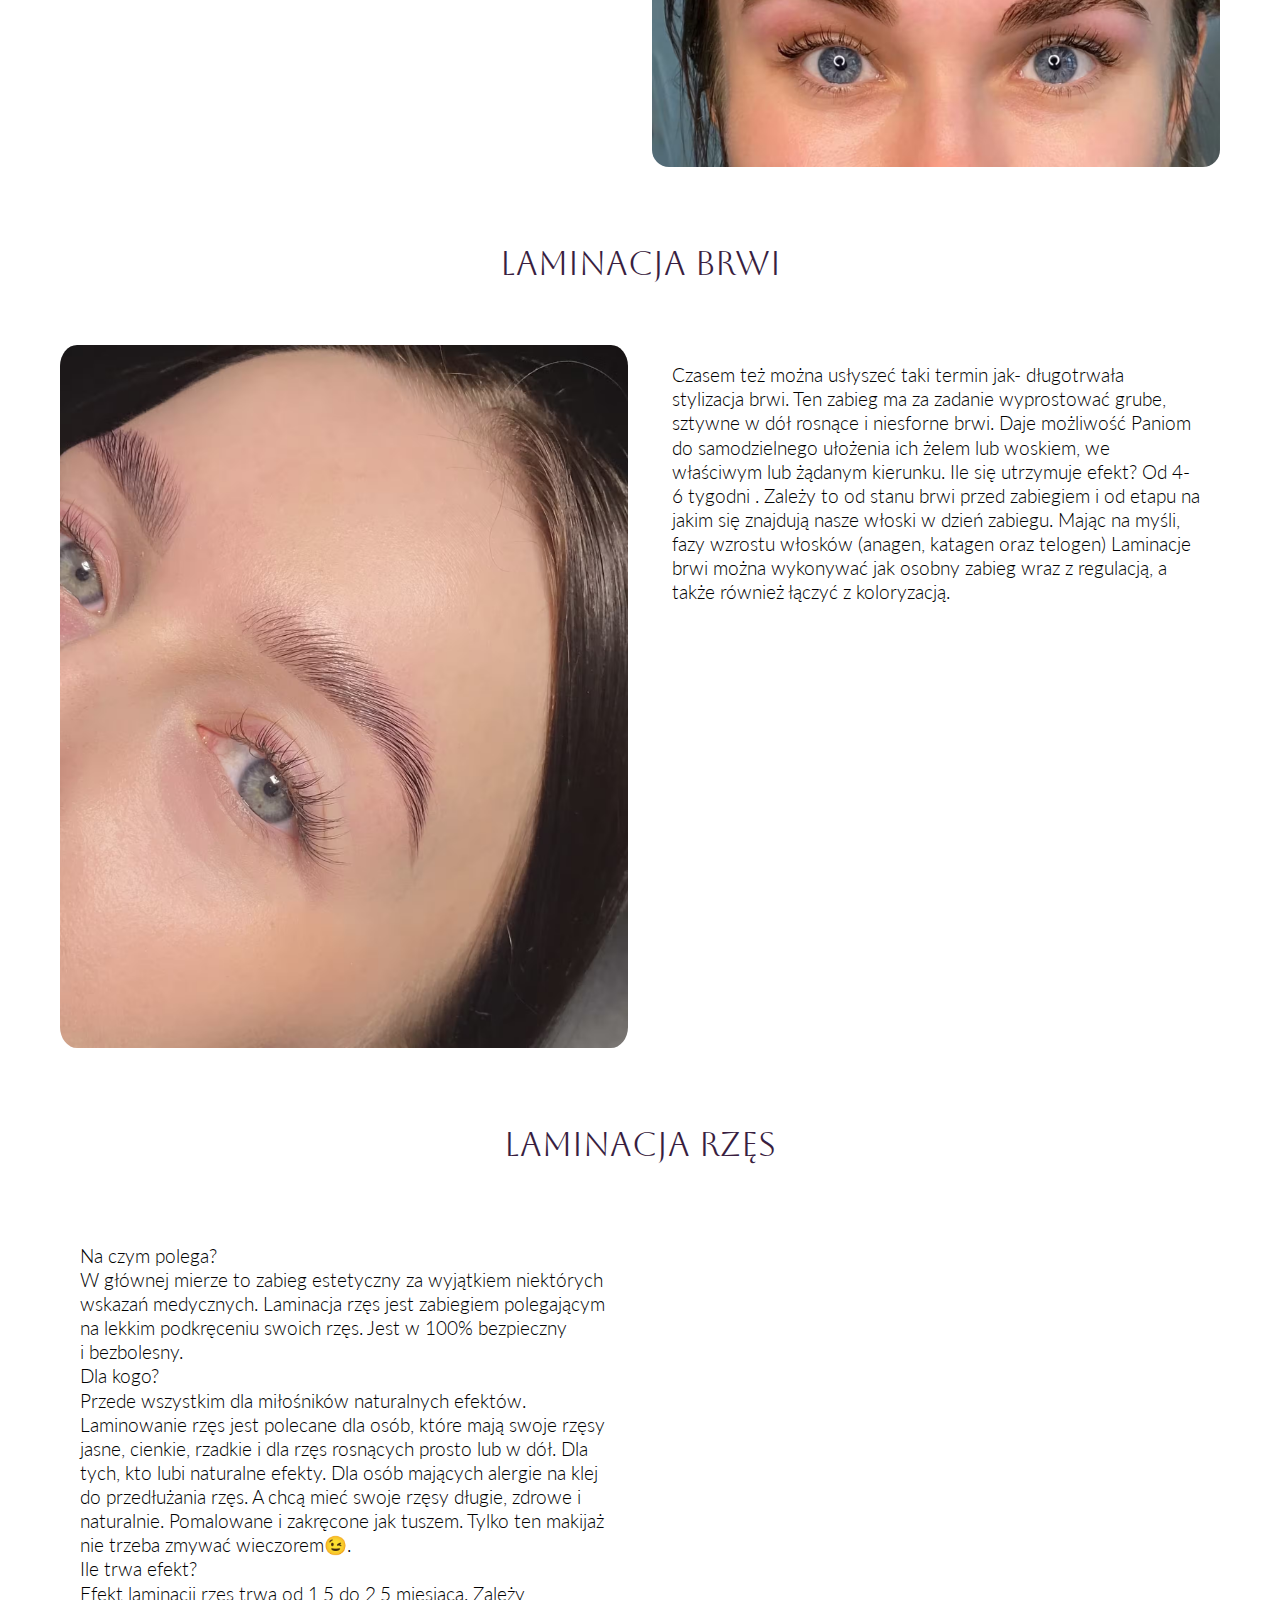
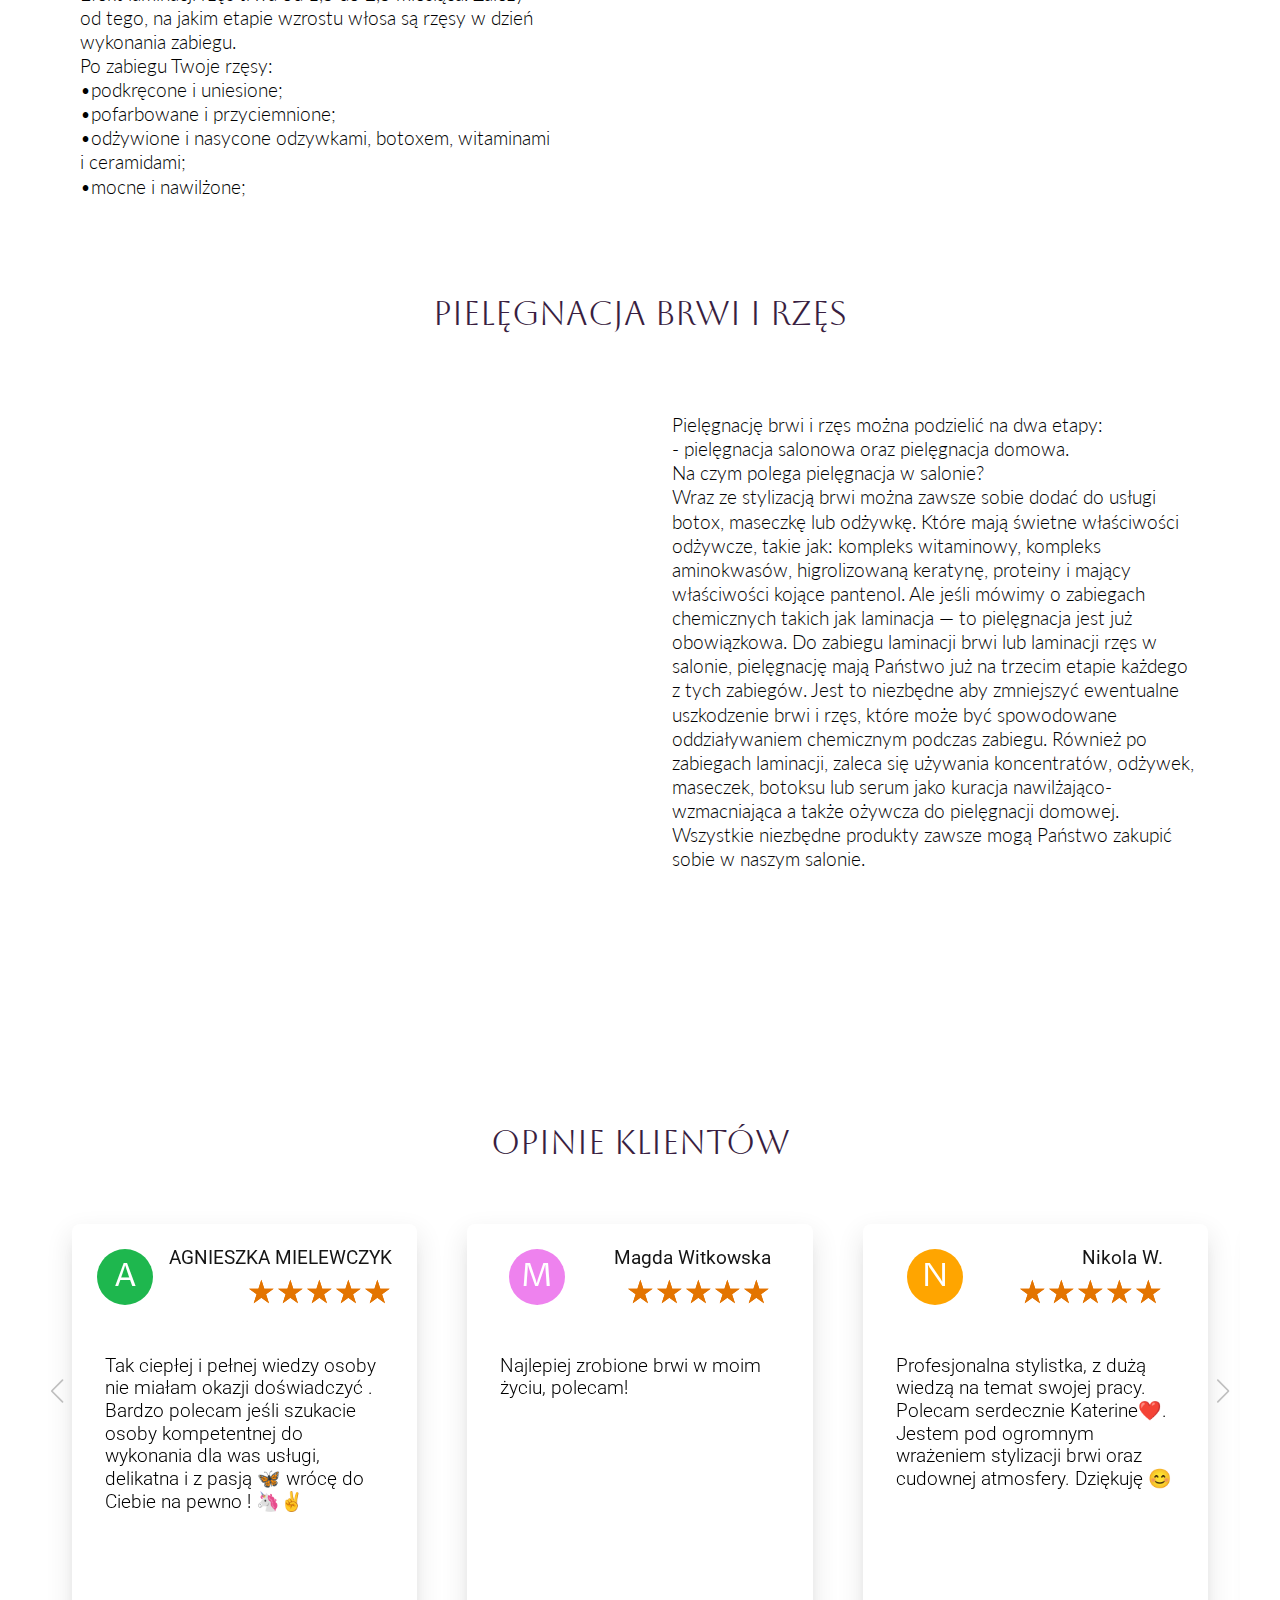
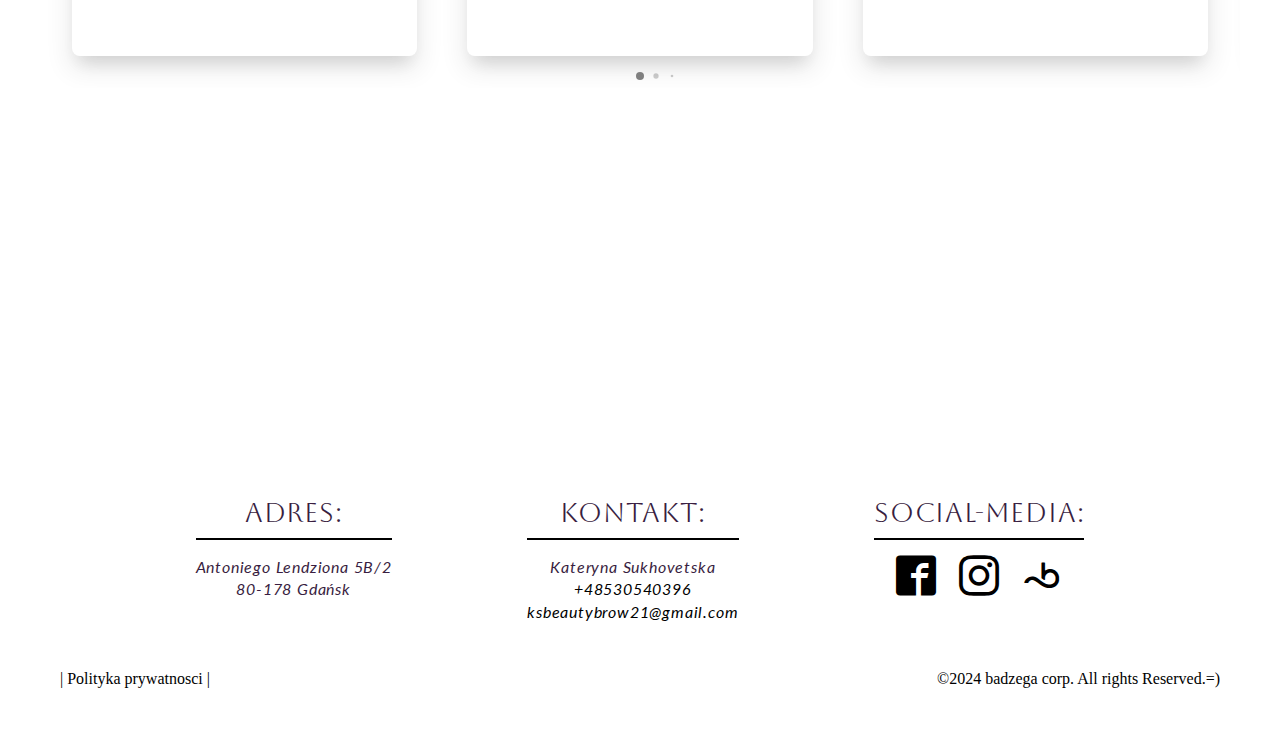
==== commit fc6292df: "ADD: meta tags, little bit fix title block on IOS" ====
--- a/index.html
+++ b/index.html
@@ -14,7 +14,13 @@
     <meta name="theme-color" content="rgb(155, 129, 129)" />
     <meta
   name="description"
-  content="theLooKS studio to najlepsza profesionalna Stylizacja brwi i Rzęs w Gdańsku.">
+  content="theLooKS studio to najlepsza profesionalna Stylizacja brwi i Rzęs w Gdańsku. Permanentny makijaż. Zarezerwuj wizytę online już dziś!">
+  <meta name="keywords" content="lash styling, stylizacja rzęs, stylizacja brwi, brow styling, permanentny makijaż, laminacja brwi, laminacja rzęs, salon brwi Gdańsk, Poland, stylistka brwi i rzęs, brow and lash artist, online booking, rezerwacja online">
+   <meta property="og:url" content="https://thelooks.pl/">
+  <meta property="og:title" content="TheLooKS - Stylizacja brwi i rzęs Gdańsk">
+  <meta property="og:image" content="https://thelooks.pl/img/logo.png">
+  <meta property="og:site_name" content="Thelooks.pl">
+  <meta name="robots" content="index,follow">
     <link rel="stylesheet" href="css/swiper-bundle.css"/>
     <link rel="stylesheet" href="/css/main.css">
     <link rel="stylesheet" href="/css/photoswipe.css">
@@ -25,7 +31,7 @@
     <link rel="icon" type="image/png" sizes="32x32" href="/images/icons/favicon-32x32.png">
     <link rel="icon" type="image/png" sizes="16x16" href="/images/icons/favicon-16x16.png">
     <link rel="manifest" href="/manifest.webmanifest">
-    <title>theLooKS</title>
+    <title>TheLooKS - Stylizacja brwi i rzęs Gdańsk</title>
 
     <script defer src="/js/main.js"></script>
     
@@ -54,7 +60,6 @@
       <div class="menu_icon">
         <span></span>
       </div>
-
       <nav class="menu_body">
         <ul class="menu_list">
           <li>
@@ -362,7 +367,7 @@
       </div>
     </div>
   </section>
-  
+
   <section class="section_blok _reviews">
     <!-- Slider main container -->
     <div class="swiper">
--- a/css/main.css
+++ b/css/main.css
@@ -119,21 +119,21 @@
   display: -webkit-box;
   display: -ms-flexbox;
   display: flex;
-  -ms-flex-wrap: wrap;
-      flex-wrap: wrap;
+  -ms-flex-wrap: nowrap;
+      flex-wrap: nowrap;
   -webkit-box-align: center;
       -ms-flex-align: center;
           align-items: center;
   -webkit-box-pack: center;
       -ms-flex-pack: center;
           justify-content: center;
-  padding: 0px 30px;
+  padding: 0px 10px;
   min-height: 70px;
 }
 
 .header_logo {
   z-index: 5;
-  background-image: url(/images/logo/transparent.png);
+  background-image: url(../images/logo/transparent.png);
   background-size: cover;
   width: 11rem;
   height: 6rem;
@@ -184,12 +184,17 @@
 /*----------------title-block----------------*/
 .fullscreen_title_block {
   min-height: 100vh;
-  background: url(../images/img/title_block_big.jpg) center/cover no-repeat fixed;
+  background: url(../images/img/title_block_norm.webp) center/cover no-repeat fixed;
   padding: 10% 5%;
   margin-top: 1.7rem;
   display: -webkit-box;
   display: -ms-flexbox;
   display: flex;
+}
+@supports (-webkit-touch-callout: inherit) {
+  .fullscreen_title_block {
+    background-attachment: scroll;
+  }
 }
 
 .fullscreen-body {
@@ -228,18 +233,10 @@
 *
 */
 .about_content {
-  display: -webkit-box;
-  display: -ms-flexbox;
-  display: flex;
-  -ms-flex-wrap: nowrap;
-      flex-wrap: nowrap;
-  -webkit-box-flex: 1;
-      -ms-flex: 1 1 auto;
-          flex: 1 1 auto;
-  -webkit-box-align: center;
-      -ms-flex-align: center;
-          align-items: center;
-  height: 100%;
+  display: -ms-grid;
+  display: grid;
+  -ms-grid-columns: 2fr 3fr;
+  grid-template-columns: 2fr 3fr;
   font-family: Lato;
   font-style: italic;
   font-size: 1em;
@@ -249,15 +246,18 @@
   color: #391e41;
 }
 .about_content .about_image {
-  -ms-flex-preferred-size: 300px;
-      flex-basis: 300px;
-  width: 300px;
+  width: clamp(21.75rem, 50%, 28.125rem);
   height: auto;
-  border-radius: 0.5rem;
+  border-radius: 50%;
   margin-top: 2rem;
-  -webkit-box-flex: 1;
-      -ms-flex-positive: 1;
-          flex-grow: 1;
+  -ms-flex-item-align: center;
+      -ms-grid-row-align: center;
+      align-self: center;
+}
+.about_content .content_text {
+  -ms-flex-item-align: center;
+      -ms-grid-row-align: center;
+      align-self: center;
 }
 
 /*--------------sections---------------------*/
@@ -766,6 +766,27 @@
   }
 }
 @media (max-width: 49.6875rem) {
+  .fullscreen_title_block {
+    min-height: 90dvh;
+    width: 100%;
+    width: auto;
+    background: url(../images/img/phone_background_med.webp) center/cover no-repeat fixed;
+    margin-top: 1.7rem;
+    padding-top: 35dvh;
+    color: #d8a7d3;
+  }
+}
+@media (max-width: 49.6875rem) and (-webkit-min-device-pixel-ratio: 2), (max-width: 49.6875rem) and (min-resolution: 2dppx) {
+  .fullscreen_title_block {
+    background: url("../images/img/title_block_norm.webp") center/cover no-repeat fixed;
+    -webkit-box-align: start;
+        -ms-flex-align: start;
+            align-items: flex-start;
+    min-height: 100dvh;
+    width: 100dvw;
+  }
+}
+@media (max-width: 49.6875rem) {
   .menu-link.ls {
     display: none;
     visibility: hidden;
@@ -915,9 +936,6 @@
     width: 4rem;
     height: 4rem;
   }
-  .fullscreen_title_block {
-    min-height: 50dvh;
-  }
   .section_content {
     display: -ms-grid;
     display: grid;
@@ -1028,7 +1046,41 @@
     -ms-grid-column-span: 1;
   }
 }
-@media (max-width: 25rem) {
+@media (max-width: 27rem) {
+  .fullscreen_title_block {
+    min-height: 100vh;
+    width: auto;
+    background: url(../images/img/phone_background_small.webp) center/cover no-repeat fixed;
+    margin-top: 1.7rem;
+    padding-top: 35dvh;
+    color: #d8a7d3;
+  }
+}
+@media (max-width: 27rem) and (-webkit-min-device-pixel-ratio: 2), (max-width: 27rem) and (min-resolution: 2dppx) {
+  .fullscreen_title_block {
+    background: url("../images/img/phone_background_small.webp") center/contain no-repeat fixed;
+    -webkit-box-align: start;
+        -ms-flex-align: start;
+            align-items: flex-start;
+  }
+}
+@media (max-width: 27rem) {
+  .about_content {
+    -ms-grid-columns: 1fr;
+    grid-template-columns: 1fr;
+    justify-items: center;
+    -webkit-box-align: centers;
+        -ms-flex-align: centers;
+            align-items: centers;
+  }
+  .about_content .about_image {
+    border-radius: 48%;
+    -ms-flex-item-align: center;
+        -ms-grid-row-align: center;
+        align-self: center;
+    -ms-grid-column-align: center;
+        justify-self: center;
+  }
   .button-wrapper {
     padding: 0.8rem;
     width: 4rem;
@@ -1046,6 +1098,23 @@
   }
   .button-wrapper a#reservation-btn {
     font-size: 0.7rem;
+  }
+  .section_content {
+    display: -ms-grid;
+    display: grid;
+    -ms-grid-columns: 1fr;
+    grid-template-columns: 1fr;
+    -ms-grid-rows: 1fr;
+    grid-template-rows: 1fr;
+    grid-column-gap: 1rem;
+    grid-row-gap: 0px;
+    -webkit-box-align: start;
+        -ms-flex-align: start;
+            align-items: start;
+  }
+  .section_content > *:nth-child(1) {
+    -ms-grid-row: 1;
+    -ms-grid-column: 1;
   }
   .price_menu_list {
     display: none;
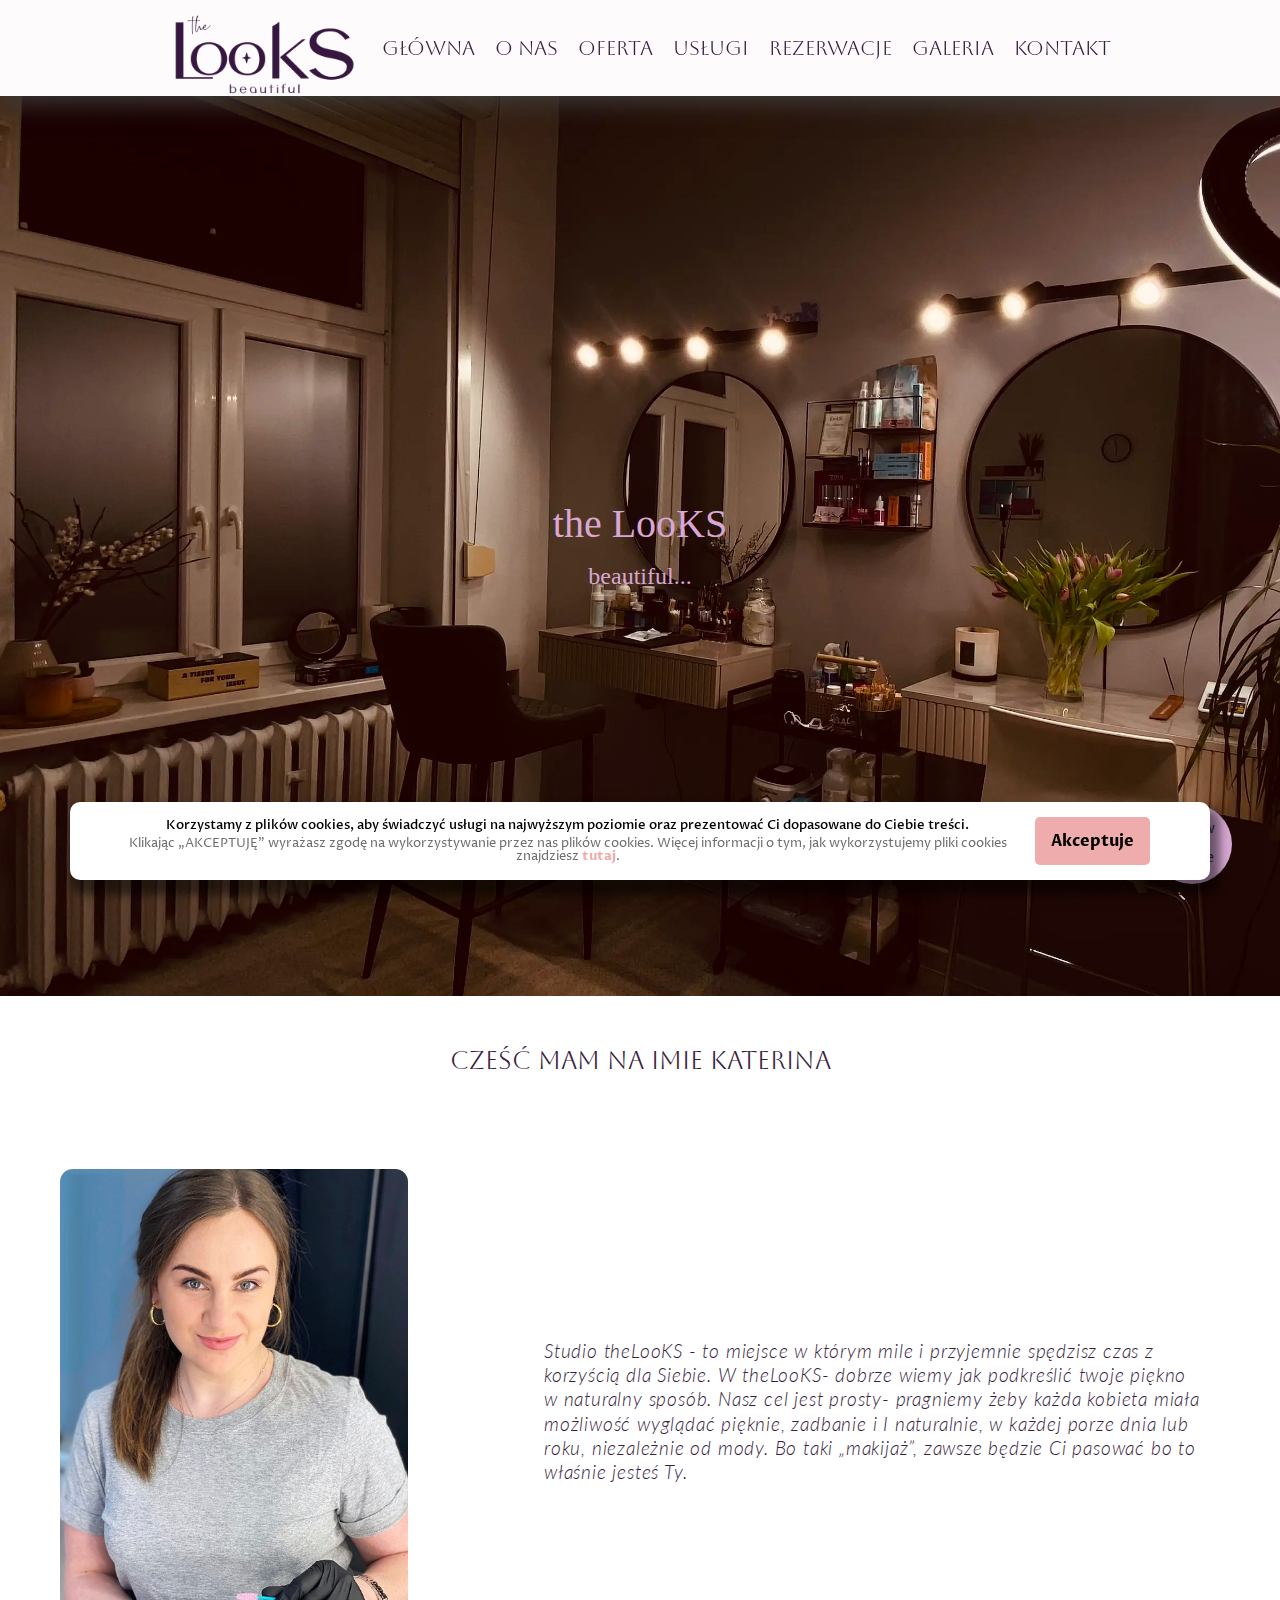
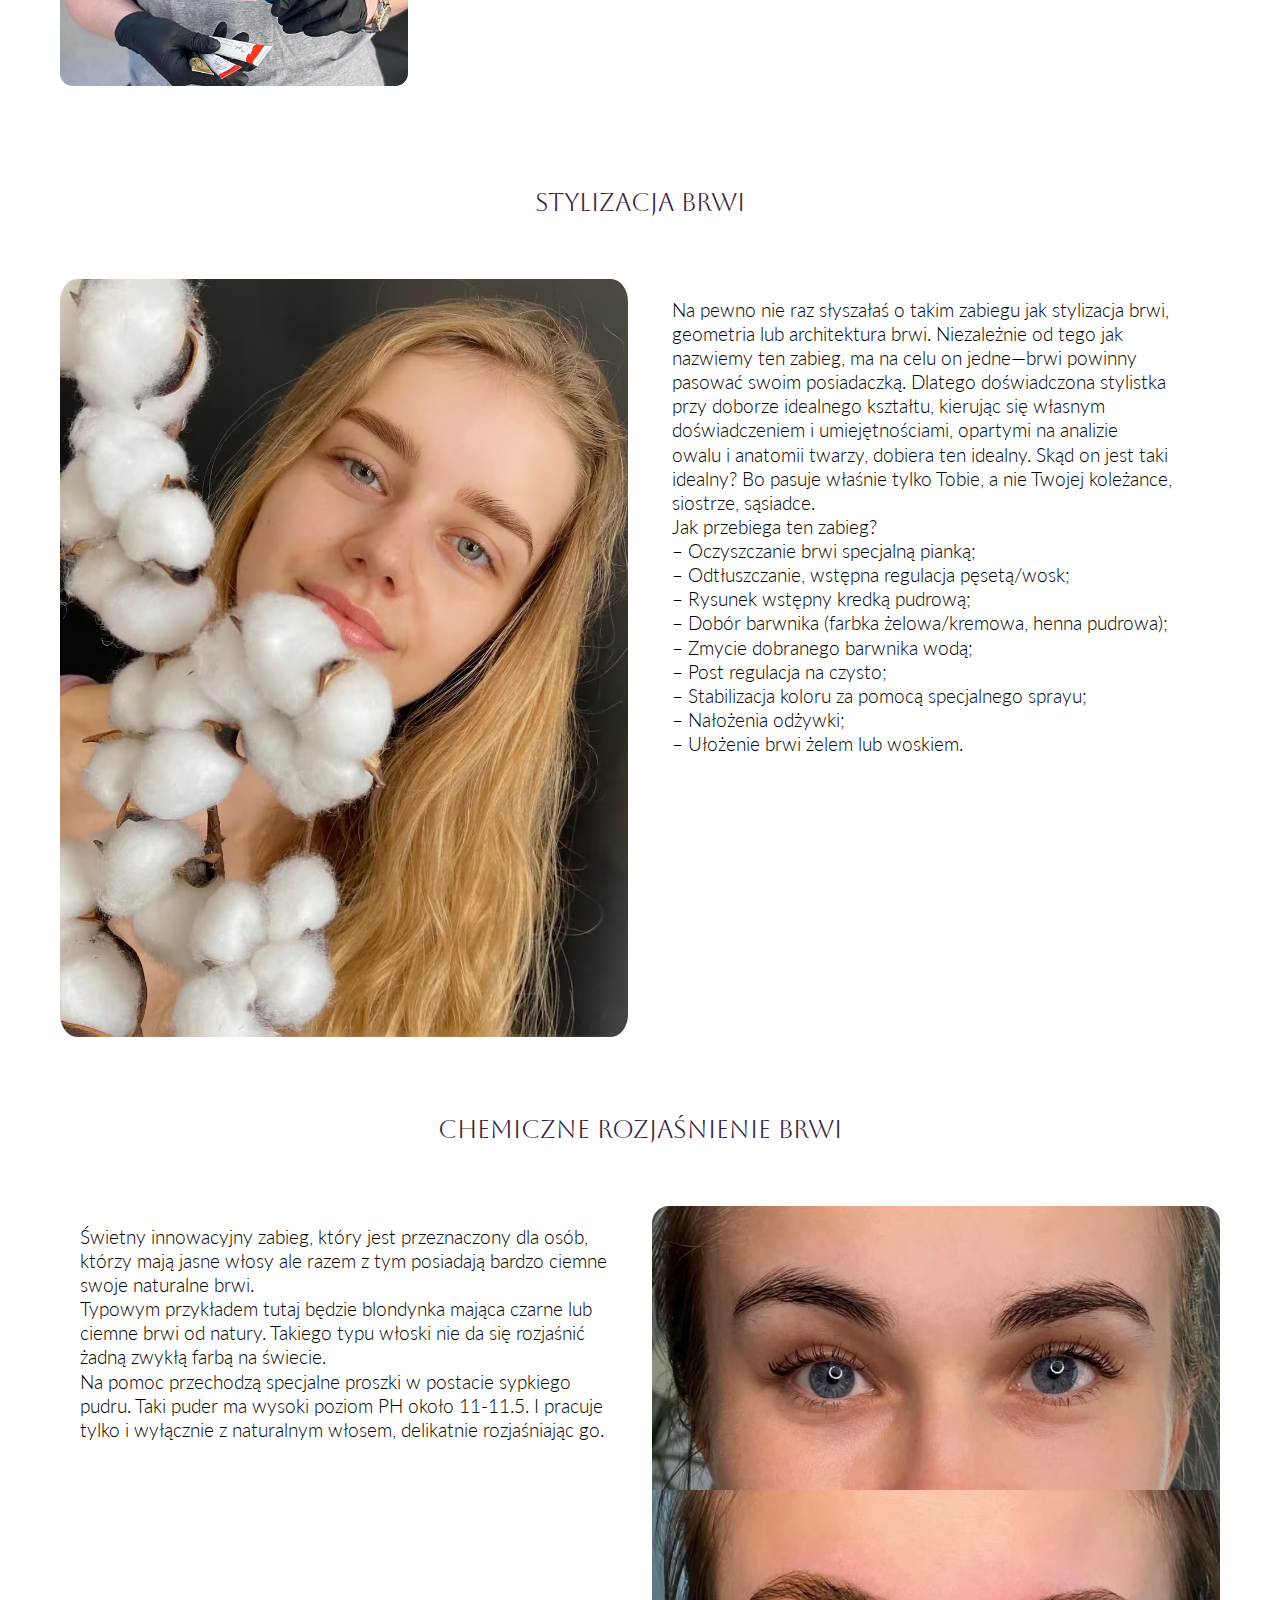
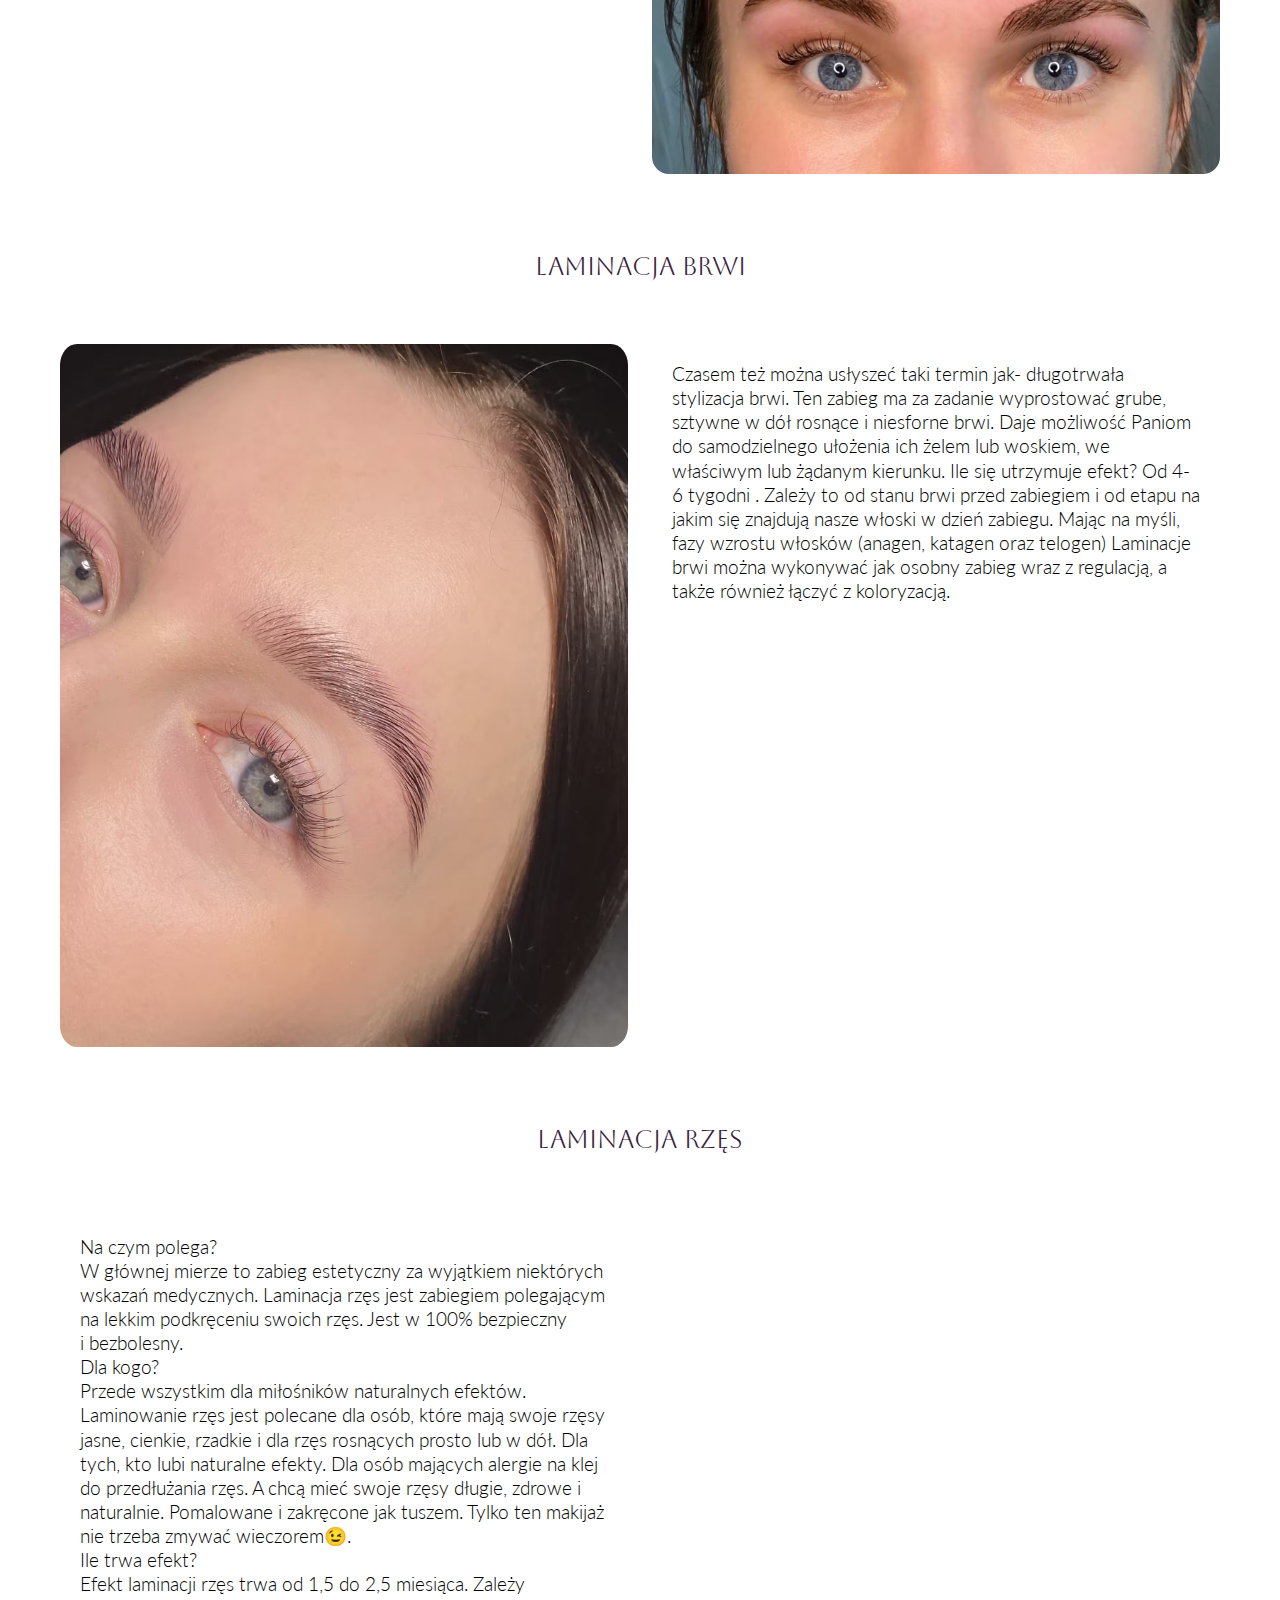
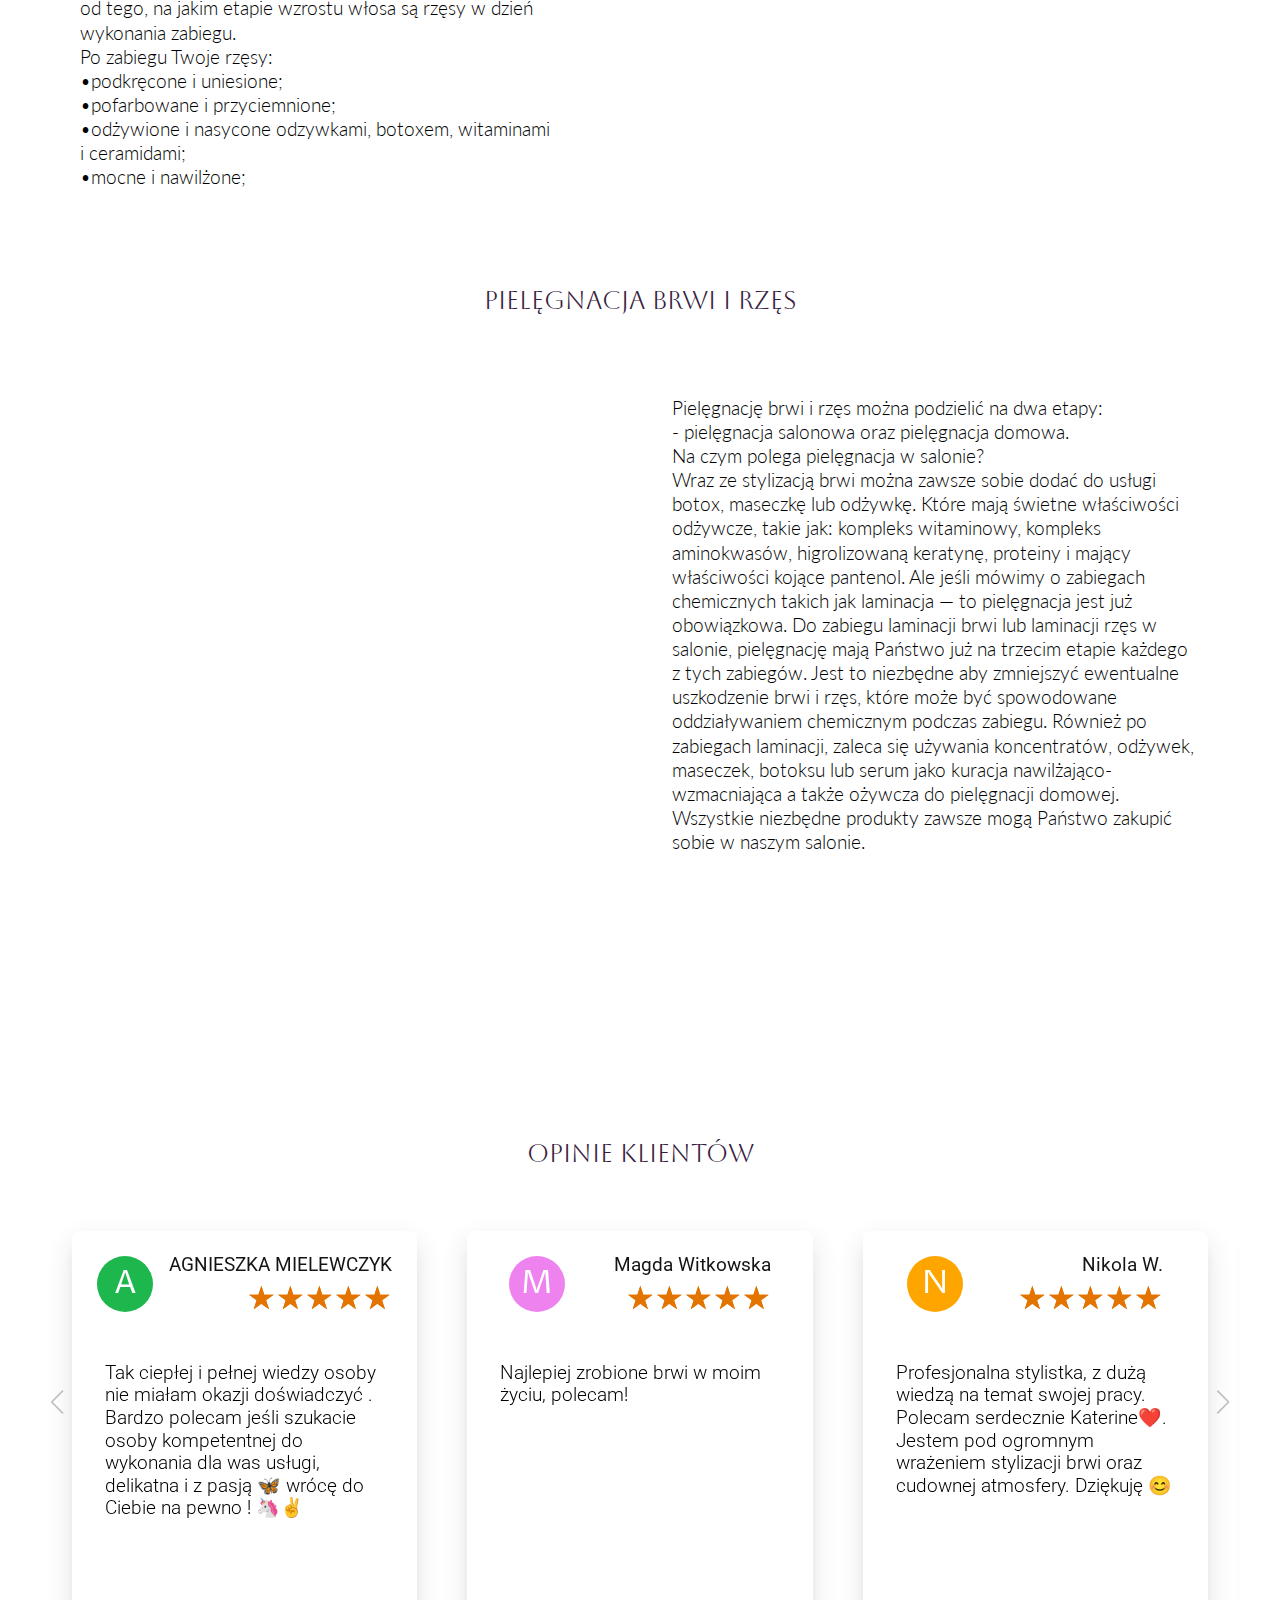
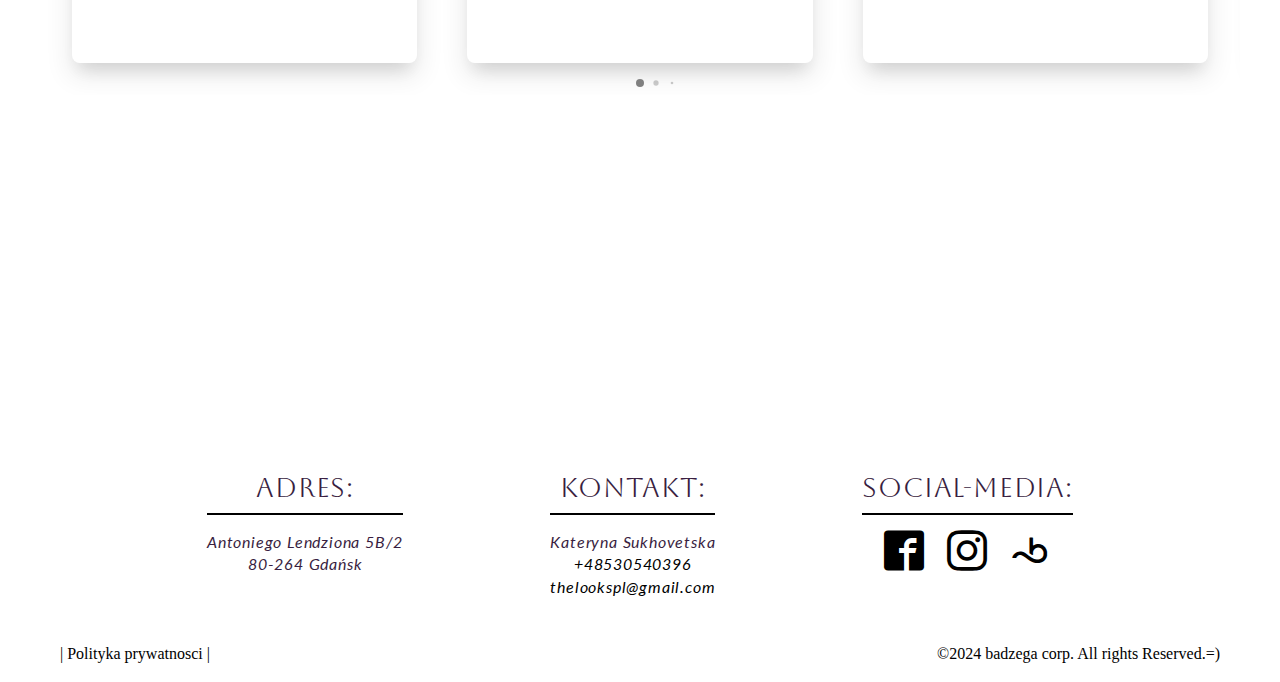
==== commit ec2a255c: "ADD .gitcommit" ====
--- a/index.html
+++ b/index.html
@@ -95,8 +95,8 @@
           <hr class="hr-contacts" />
           <div class="burger_contacts">
             <a class="call_to" href="tel:+48530540396">+48530540396</a>
-            <a class="mail_to" href="mailto:ksbeautybrow21@gmail.com"
-              >ksbeautybrow21@gmail.com</a
+            <a class="mail_to" href="mailto:thelookspl@gmail.com"
+              >thelookspl@gmail.com</a
             >
           </div>
           <div class="burger_social_media">
@@ -135,7 +135,7 @@
   </section>
   <section id="about" class="section_blok _about">
     <div class="about_body">
-      <h2 class="sub_title">Cześć mam na imie Kasia</h2>
+      <h2 class="sub_title">Cześć mam na imie Katerina</h2>
       <div class="about_content">
         <!-- <div class="about_image_wrapper"> -->
         <img src="/images/img/about_me.jpg" alt="Me" class="about_image" />
@@ -1186,7 +1186,7 @@
         <hr class="hr-contacts" />
         <p class="footer_addres_paragraf">
           Antoniego Lendziona 5B/2 <br />
-          80-178 Gdańsk
+          80-264 Gdańsk
         </p>
       </address>
 
@@ -1195,8 +1195,8 @@
         <hr class="hr-contacts" />
         Kateryna Sukhovetska<br />
         <a class="call_to" href="tel:+48530540396">+48530540396</a><br />
-        <a class="mail_to" href="mailto:ksbeautybrow21@gmail.com"
-          >ksbeautybrow21@gmail.com</a
+        <a class="mail_to" href="mailto:thelookspl@gmail.com"
+          >thelookspl@gmail.com</a
         >
       </div>
 
--- a/css/main.css
+++ b/css/main.css
@@ -119,8 +119,8 @@
   display: -webkit-box;
   display: -ms-flexbox;
   display: flex;
-  -ms-flex-wrap: nowrap;
-      flex-wrap: nowrap;
+  -ms-flex-wrap: wrap;
+      flex-wrap: wrap;
   -webkit-box-align: center;
       -ms-flex-align: center;
           align-items: center;
@@ -135,7 +135,7 @@
   z-index: 5;
   background-image: url(../images/logo/transparent.png);
   background-size: cover;
-  width: 11rem;
+  width: 12rem;
   height: 6rem;
 }
 
@@ -167,6 +167,7 @@
 
 .wrapper {
   position: relative;
+  min-height: 100 vh;
   min-width: 100%;
   display: -webkit-box;
   display: -ms-flexbox;
@@ -175,26 +176,30 @@
   -webkit-box-direction: normal;
       -ms-flex-direction: column;
           flex-direction: column;
+  background-color: white;
+  margin-top: 103dvh;
 }
 
 .main_content {
-  padding: 70px 0px 30px 0px;
-}
-
-/*----------------title-block----------------*/
+  padding: 0px 0px 30px 0px;
+}
+
+/*============================= TITLE BLOCK ============================*/
 .fullscreen_title_block {
-  min-height: 100vh;
-  background: url(../images/img/title_block_norm.webp) center/cover no-repeat fixed;
+  background: url(../images/img/title_block_norm.webp);
   padding: 10% 5%;
-  margin-top: 1.7rem;
-  display: -webkit-box;
-  display: -ms-flexbox;
-  display: flex;
-}
-@supports (-webkit-touch-callout: inherit) {
-  .fullscreen_title_block {
-    background-attachment: scroll;
-  }
+  display: -webkit-box;
+  display: -ms-flexbox;
+  display: flex;
+  color: #d8a7d3;
+  background-size: cover;
+  margin-top: -100vh;
+  width: 100vw;
+  height: 100vh; /* Safari */
+  position: sticky;
+  top: 0;
+  left: 0;
+  z-index: -1;
 }
 
 .fullscreen-body {
@@ -227,11 +232,6 @@
   font-size: 1.5em;
 }
 
-/*
-*
-* About me block
-*
-*/
 .about_content {
   display: -ms-grid;
   display: grid;
@@ -248,7 +248,7 @@
 .about_content .about_image {
   width: clamp(21.75rem, 50%, 28.125rem);
   height: auto;
-  border-radius: 50%;
+  border-radius: 0.8rem;
   margin-top: 2rem;
   -ms-flex-item-align: center;
       -ms-grid-row-align: center;
@@ -260,7 +260,7 @@
       align-self: center;
 }
 
-/*--------------sections---------------------*/
+/*=============================SECTIONS============================*/
 .section_blok._about,
 .section_blok._offer,
 .section_blok._reviews,
@@ -268,7 +268,9 @@
 .footer_body,
 .cookies-politics {
   max-width: 1200px;
-  margin: 2em auto;
+  margin: 0 auto;
+  padding: 2rem 0;
+  background-color: white;
 }
 
 .offer_body,
@@ -278,7 +280,7 @@
   padding: 20px 20px;
 }
 
-/*----------------------ofer-----------------*/
+/*=============================  OFERTA  ================================*/
 .offer_element {
   margin-bottom: 5em;
 }
@@ -290,7 +292,7 @@
   font-style: normal;
   color: #391e41;
   text-transform: uppercase;
-  font-size: calc(2rem + 0.1vw);
+  font-size: calc(1.5rem + 0.1vw);
   margin-bottom: 4rem;
   text-align: center;
 }
@@ -354,7 +356,7 @@
   font-size: 1.7em;
   font-style: normal;
   color: #391e41;
-  font-size: 1.2rem;
+  font-size: calc(1rem + 0.1vw);
   cursor: pointer;
 }
 .price_menu_list li.active {
@@ -412,9 +414,9 @@
   -webkit-box-direction: normal;
       -ms-flex-direction: column;
           flex-direction: column;
-  -webkit-box-align: center;
-      -ms-flex-align: center;
-          align-items: center;
+  -webkit-box-align: end;
+      -ms-flex-align: end;
+          align-items: flex-end;
   -webkit-box-pack: center;
       -ms-flex-pack: center;
           justify-content: center;
@@ -429,14 +431,6 @@
 .service_price_wrapper .price_of_cervice .service_time {
   font-size: calc(0.6rem + 0.1vw);
   color: grey;
-}
-.service_price_wrapper .img_of_cervice {
-  height: 6.25rem;
-  overflow: hidden;
-  -ms-grid-row-align: stretch;
-      align-self: stretch;
-  grid-area: img;
-  border-radius: 15px;
 }
 
 .cookies-politics > h2 {
@@ -741,7 +735,7 @@
     padding-top: 6rem;
   }
   .service_price_wrapper {
-        grid-template-areas: "name description description price img img";
+        grid-template-areas: "name description description price";
   }
   .price_menu_select {
     display: none;
@@ -759,34 +753,21 @@
     -ms-grid-row: 1;
     -ms-grid-column: 4;
   }
-  .service_price_wrapper .img_of_cervice {
-    -ms-grid-row: 1;
-    -ms-grid-column: 5;
-    -ms-grid-column-span: 2;
-  }
 }
 @media (max-width: 49.6875rem) {
+  .wrapper {
+    margin-top: 102dvh;
+  }
   .fullscreen_title_block {
-    min-height: 90dvh;
-    width: 100%;
-    width: auto;
-    background: url(../images/img/phone_background_med.webp) center/cover no-repeat fixed;
-    margin-top: 1.7rem;
-    padding-top: 35dvh;
-    color: #d8a7d3;
-  }
-}
-@media (max-width: 49.6875rem) and (-webkit-min-device-pixel-ratio: 2), (max-width: 49.6875rem) and (min-resolution: 2dppx) {
-  .fullscreen_title_block {
-    background: url("../images/img/title_block_norm.webp") center/cover no-repeat fixed;
-    -webkit-box-align: start;
-        -ms-flex-align: start;
-            align-items: flex-start;
-    min-height: 100dvh;
-    width: 100dvw;
-  }
-}
-@media (max-width: 49.6875rem) {
+    background: url(../images/img/phone_background_med.webp);
+    background-size: cover;
+    margin-top: -100dvh;
+    width: 100vw;
+    height: 100vh; /* Safari */
+    position: sticky;
+    top: 0;
+    z-index: -1;
+  }
   .menu-link.ls {
     display: none;
     visibility: hidden;
@@ -1008,22 +989,19 @@
     width: 100%;
   }
   .price_menu_wrapper .price_menu_select {
-    font-size: 1.5rem;
     border-bottom: 1px solid rgb(83, 0, 78);
     font-family: Aboreto;
     font-weight: 400;
     font-size: 1.7em;
     font-style: normal;
     color: #391e41;
+    font-size: calc(1.3rem + 0.1vw);
   }
   .service_price_wrapper {
     gap: 2rem;
-    padding: 2.5rem 0.8rem;
+    padding: 1.8rem 0.8rem;
     border-bottom: 2px solid rgb(214, 93, 251);
-        grid-template-areas: "name  price" "description img " "description img";
-  }
-  .service_price_wrapper .img_of_cervice {
-    height: 12rem;
+        grid-template-areas: "name  price" "description description" "description description";
   }
   .service_price_wrapper .name_of_service > h4 {
     -ms-grid-row: 1;
@@ -1033,48 +1011,42 @@
     -ms-grid-row: 3;
     -ms-grid-row-span: 3;
     -ms-grid-column: 1;
-    -ms-grid-column-span: 1;
+    -ms-grid-column-span: 3;
   }
   .service_price_wrapper .price_of_cervice .price {
     -ms-grid-row: 1;
     -ms-grid-column: 3;
   }
-  .service_price_wrapper .img_of_cervice {
-    -ms-grid-row: 3;
-    -ms-grid-row-span: 3;
-    -ms-grid-column: 3;
-    -ms-grid-column-span: 1;
-  }
 }
 @media (max-width: 27rem) {
+  @supports (-webkit-touch-callout: inherit) {
+    .wrapper {
+      margin-top: 100dvh;
+    }
+  }
+  .wrapper {
+    margin-top: 98dvh;
+  }
   .fullscreen_title_block {
-    min-height: 100vh;
-    width: auto;
-    background: url(../images/img/phone_background_small.webp) center/cover no-repeat fixed;
-    margin-top: 1.7rem;
-    padding-top: 35dvh;
-    color: #d8a7d3;
-  }
-}
-@media (max-width: 27rem) and (-webkit-min-device-pixel-ratio: 2), (max-width: 27rem) and (min-resolution: 2dppx) {
-  .fullscreen_title_block {
-    background: url("../images/img/phone_background_small.webp") center/contain no-repeat fixed;
-    -webkit-box-align: start;
-        -ms-flex-align: start;
-            align-items: flex-start;
-  }
-}
-@media (max-width: 27rem) {
+    background: url(../images/img/phone_background_small.webp);
+    background-size: cover;
+    margin-top: -100vh;
+    width: 100vw;
+    height: 100vh; /* Safari */
+    position: sticky;
+    top: 0;
+    z-index: -1;
+  }
   .about_content {
     -ms-grid-columns: 1fr;
     grid-template-columns: 1fr;
     justify-items: center;
-    -webkit-box-align: centers;
-        -ms-flex-align: centers;
-            align-items: centers;
+    -webkit-box-align: center;
+        -ms-flex-align: center;
+            align-items: center;
   }
   .about_content .about_image {
-    border-radius: 48%;
+    border-radius: 0.8rem;
     -ms-flex-item-align: center;
         -ms-grid-row-align: center;
         align-self: center;
@@ -1127,13 +1099,10 @@
     padding: 1rem 0.8rem;
     border-bottom: 2px solid rgb(214, 93, 251);
     margin-bottom: 2.5rem;
-        grid-template-areas: "name  price" "description description" "img img ";
+        grid-template-areas: "name  price" "description description";
   }
   .service_price_wrapper .description_of_cervice {
     line-height: 1.2;
-  }
-  .service_price_wrapper .img_of_cervice {
-    height: auto;
   }
   .service_price_wrapper .name_of_service > h4 {
     -ms-grid-row: 1;
@@ -1148,12 +1117,6 @@
   .service_price_wrapper .price_of_cervice .price {
     -ms-grid-row: 1;
     -ms-grid-column: 3;
-  }
-  .service_price_wrapper .img_of_cervice {
-    -ms-grid-row: 5;
-    -ms-grid-row-span: 1;
-    -ms-grid-column: 1;
-    -ms-grid-column-span: 3;
   }
 }
 .rights_container {
@@ -1287,6 +1250,10 @@
   font-style: regular;
 }
 
+.main.gallery {
+  margin-top: -90dvh;
+}
+
 .gallety_sub_title {
   display: -webkit-box;
   display: -ms-flexbox;
@@ -1615,6 +1582,7 @@
 /*--------------------styli do formy--------------------------------------------*/
 .form_wrapper {
   position: fixed;
+  top: 4rem;
   right: 3rem;
   z-index: 2;
 }
